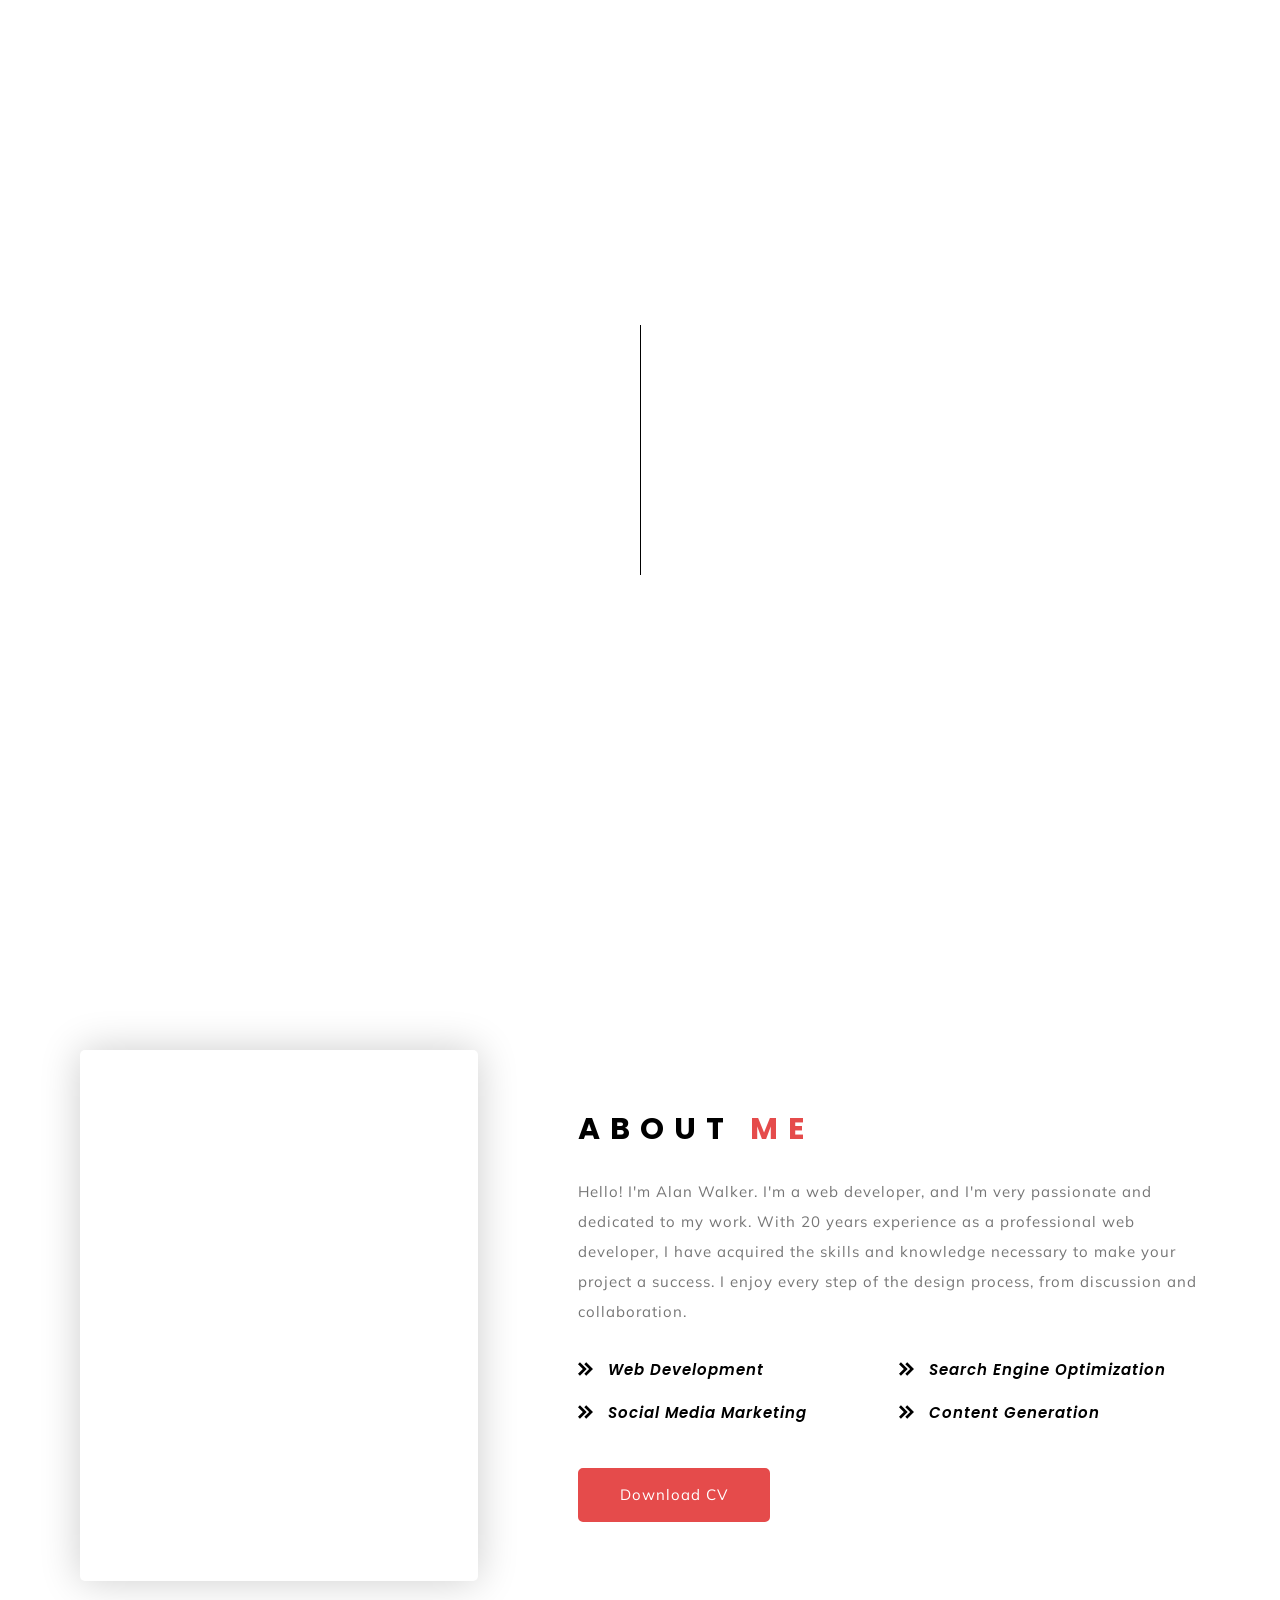
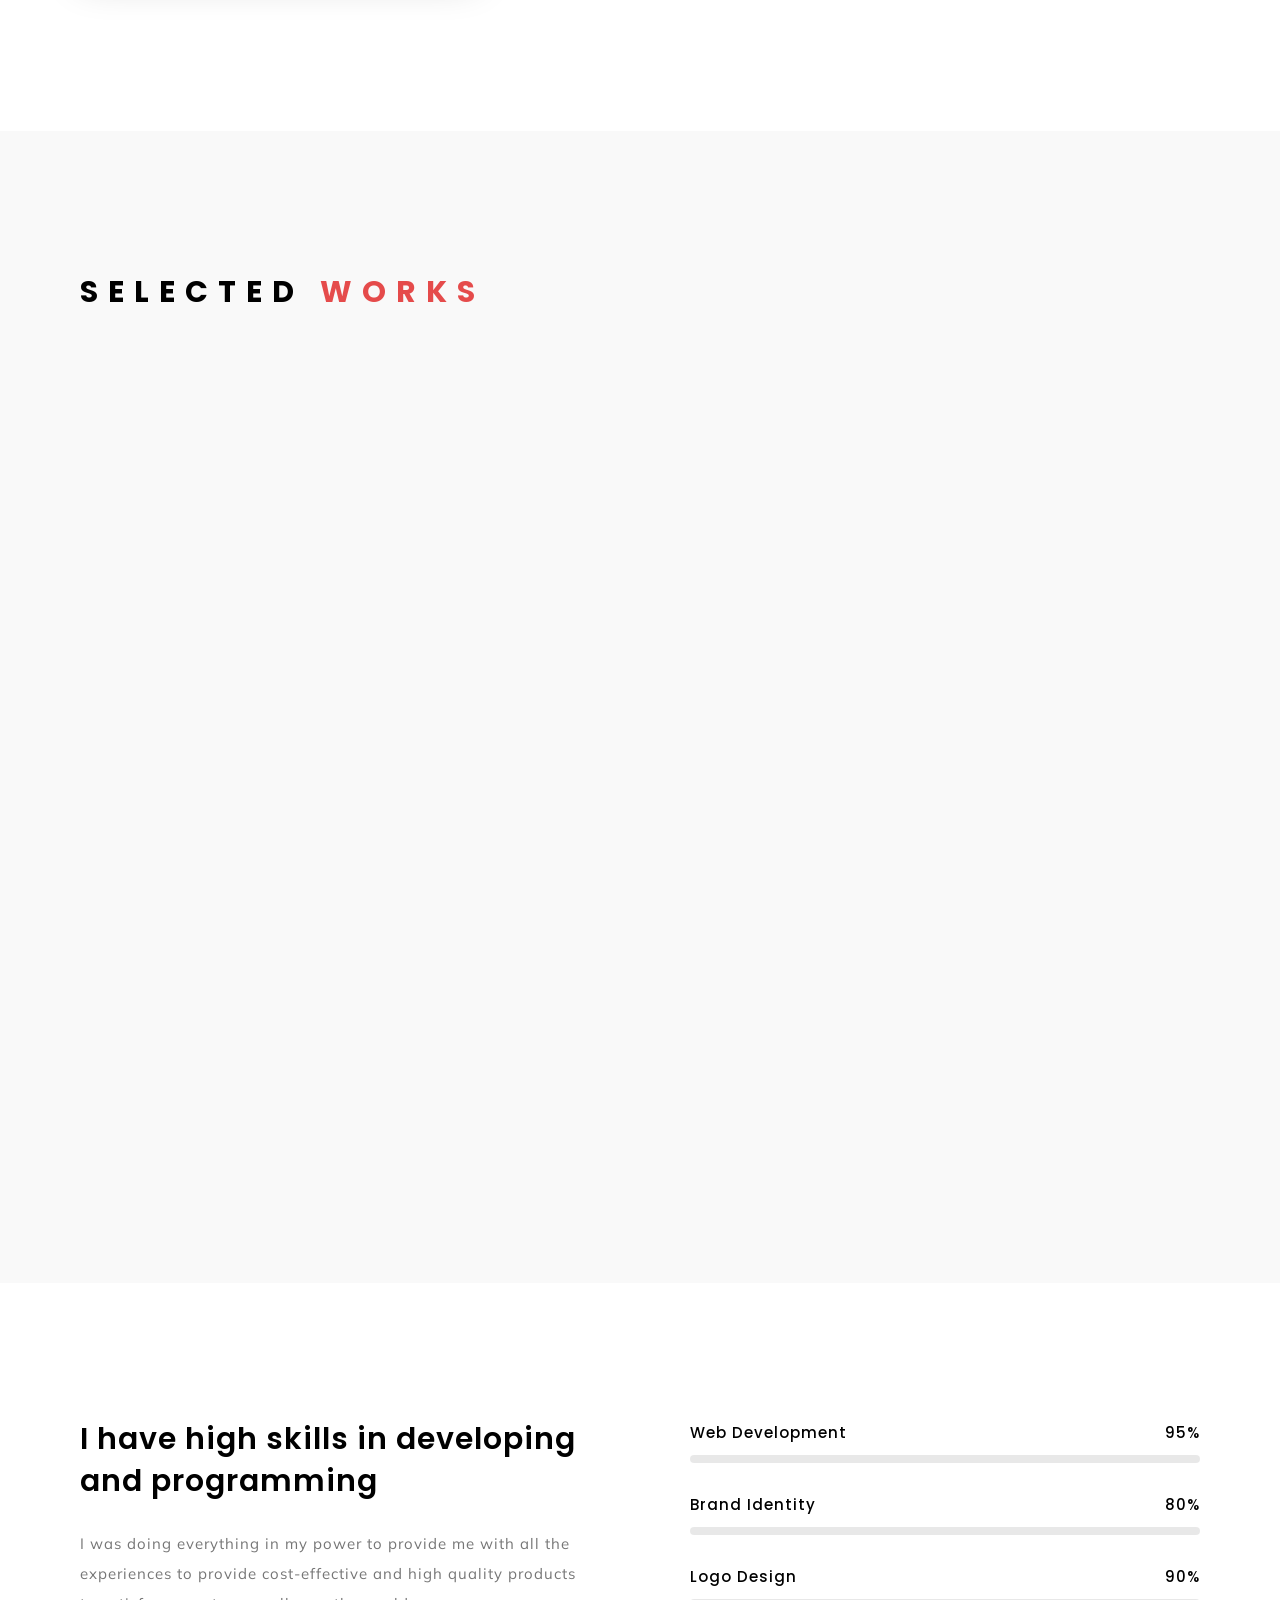
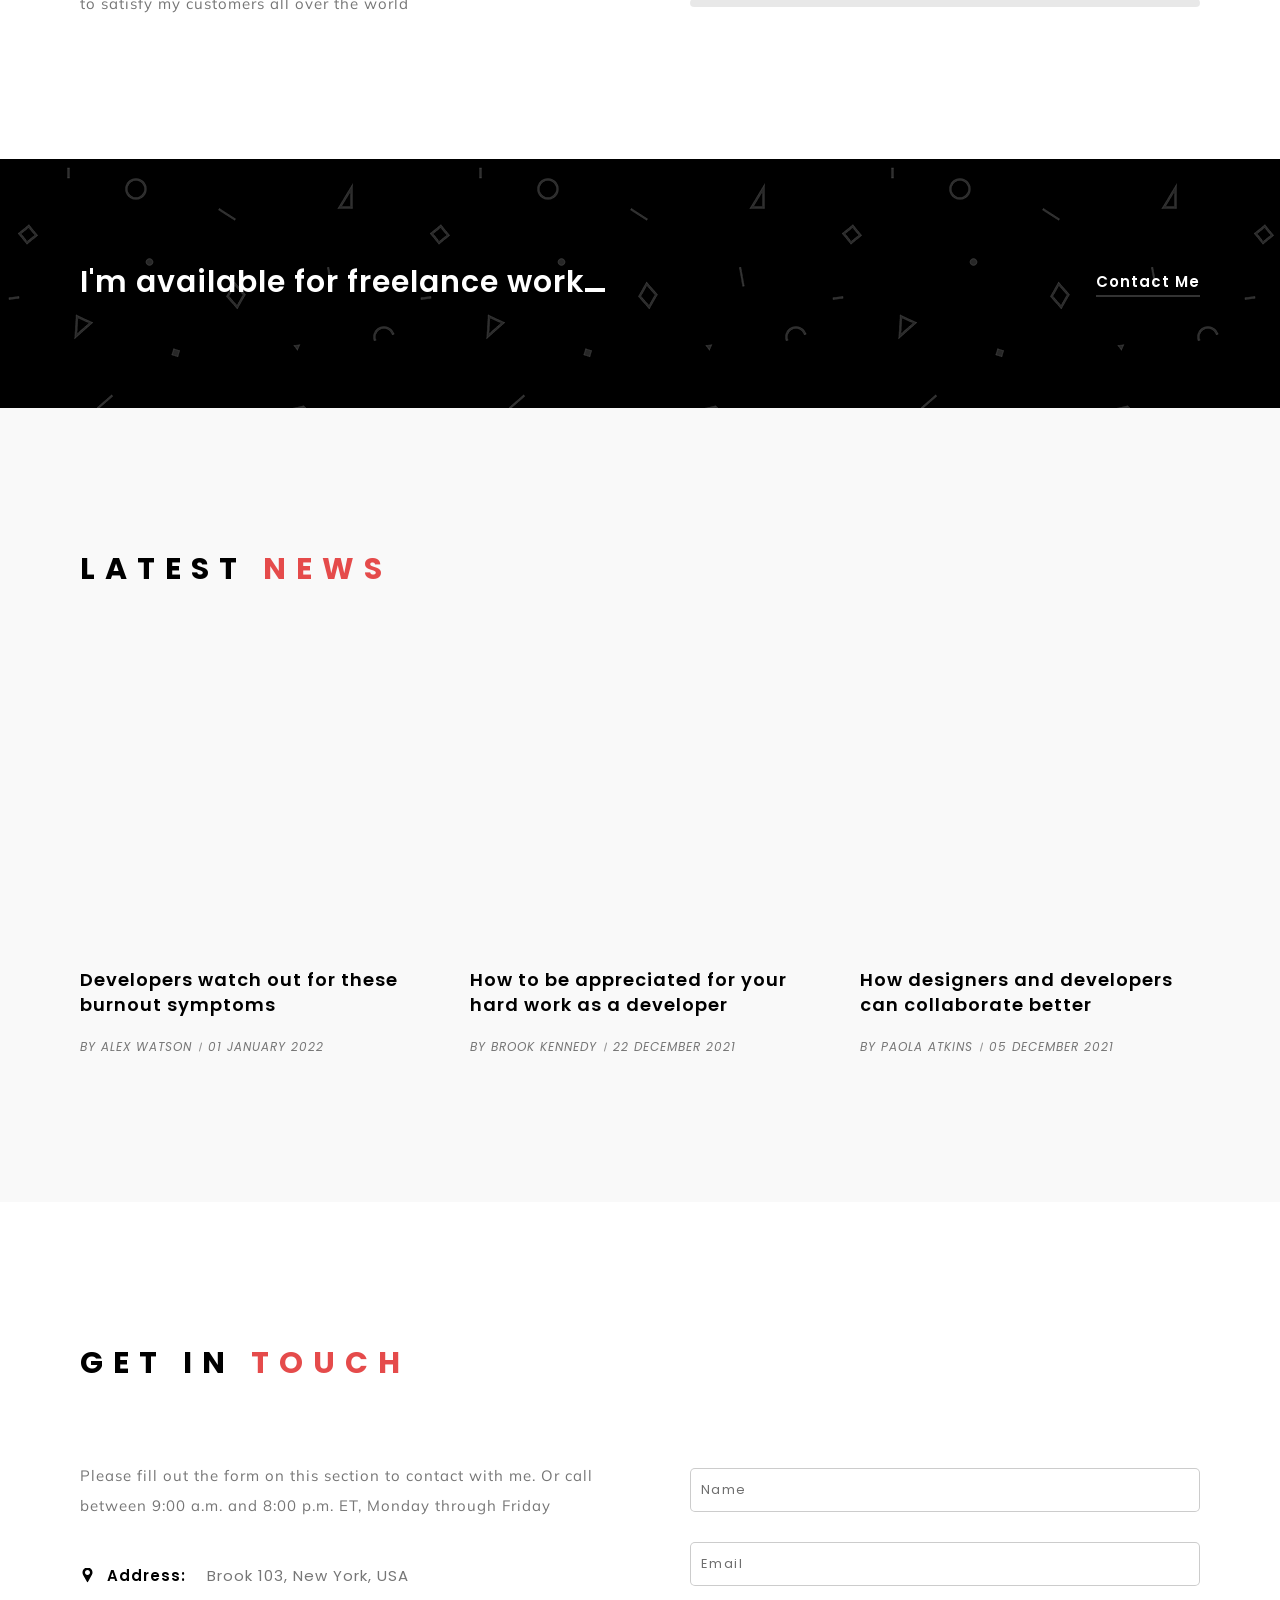
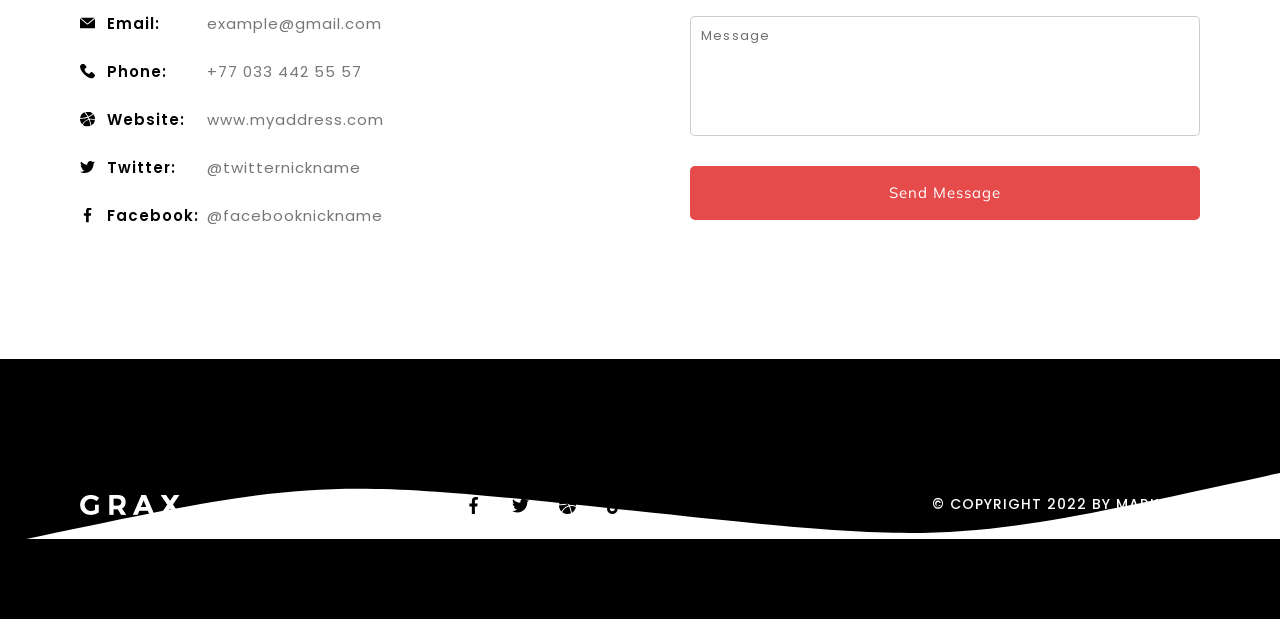
==== index.html @ 1240d679 "initial commit" ====
<!DOCTYPE html>
<!--[if lt IE 7 ]><html class="ie ie6" lang="en"> <![endif]-->
<!--[if IE 7 ]><html class="ie ie7" lang="en"> <![endif]-->
<!--[if IE 8 ]><html class="ie ie8" lang="en"> <![endif]-->
<!--[if (gte IE 9)|!(IE)]><!--><html lang="en"> <!--<![endif]-->

<head>

<meta http-equiv="Content-Type" content="text/html; charset=utf-8" />

<link rel="icon" type="image/png" href="img/favicon.png" />

<meta name="description" content="Name of your web site">
<meta name="author" content="Marketify">

<meta name="viewport" content="width=device-width, initial-scale=1, maximum-scale=1">

<title>Grax | Home</title>

<!-- STYLES -->
<link href="https://fonts.googleapis.com/css2?family=Mulish:ital,wght@0,200;0,300;0,400;0,500;0,600;0,700;0,800;0,900;1,200;1,300;1,400;1,500;1,600;1,700;1,800;1,900&family=Poppins:ital,wght@0,300;0,400;0,500;0,600;0,700;0,800;0,900;1,300;1,400;1,500;1,600;1,700;1,800;1,900&display=swap" rel="stylesheet">


<link rel="stylesheet" type="text/css" href="css/plugins.css" />
<link rel="stylesheet" type="text/css" href="css/colors.css" />
<link rel="stylesheet" type="text/css" href="css/darkMode.css" />
<link rel="stylesheet" type="text/css" href="css/style.css" />
<!--[if lt IE 9]> <script type="text/javascript" src="js/modernizr.custom.js"></script> <![endif]-->
<!-- /STYLES -->

</head>

<body> <!-- FOR DARK MODE: Add class "dark" Example: <body class="dark"> -->
	
	<!-- PRELOADER -->
	<div id="preloader">
		<div class="loader_line"></div>
	</div>
	<!-- /PRELOADER -->
	
<!-- WRAPPER ALL -->
<div class="grax_tm_all_wrap" data-magic-cursor="" data-color="crimson">

	<!-- MAGIC CURSOR VALUES: "", hide -->
	<!-- COLOR VALUES: blue, green, brown, pink, orange, black, white, purple, sky, cadetBlue, crimson, olive, red -->
	
	<!-- SETTINGS -->
	<div class="grax_tm_settings">
		<div class="icon">
			<img class="svg" src="img/svg/setting.svg" alt="" />
			<a class="link" href="#"></a>
		</div>
		<div class="wrapper">
			<ul class="direction">
				<li><a class="active light" href="#"><img class="svg" src="img/svg/weather.svg" alt=" /"></a></li>
				<li><a class="dark" href="#"><img class="svg" src="img/svg/islam.svg" alt=" /"></a></li>
			</ul>
			<span class="title">Unlimited Colors</span>
			<ul class="colors">
				<li><a class="blue" href="#"></a></li>
				<li><a class="green" href="#"></a></li>
				<li><a class="brown" href="#"></a></li>
				<li><a class="pink" href="#"></a></li>
				<li><a class="orange" href="#"></a></li>
				<li class="bl"><a class="black" href="#"></a></li>
				<li class="wh"><a class="white" href="#"></a></li>
				<li><a class="purple" href="#"></a></li>
				<li><a class="sky" href="#"></a></li>
				<li><a class="cadetBlue" href="#"></a></li>
				<li><a class="crimson" href="#"></a></li>
				<li><a class="olive" href="#"></a></li>
				<li><a class="red" href="#"></a></li>
			</ul>
			<span class="title">Magic Cursor</span>
			<ul class="cursor">
				<li><a class="showme show" href="#"></a></li>
				<li><a class="hide" href="#"><img class="svg" src="img/svg/arrow.svg" alt="" /></a></li>
			</ul>
		</div>
	</div>
	<!-- /SETTINGS -->
	
	<!-- MODALBOX NEWS -->
	<div class="grax_tm_modalbox_news">
		<div class="box_inner">
			<div class="close">
				<a href="#"><img class="svg" src="img/svg/cancel.svg" alt="" /></a>
			</div>
			<div class="description_wrap scrollable">
			</div>
		</div>
	</div>
	<!-- /MODALBOX NEWS -->
	
	<!-- TOPBAR -->
	<div class="grax_tm_topbar">
		<div class="container">
			<div class="topbar_inner">
				<div class="logo">
					<a class="dark" href="#"><img src="img/logo/dark.png" alt="" /></a> 
					<a class="light" href="#"><img src="img/logo/logo.png" alt="" /></a>  
				</div>
				<div class="menu">
					<ul class="anchor_nav">
						<li class="current"><a href="#home">Home</a></li>
						<li><a href="#about">About</a></li>
						<li><a href="#portfolio">Portfolio</a></li>
						<li><a href="#news">News</a></li>
						<li><a href="#contact">Contact</a></li>
					</ul>
				</div>
			</div>
		</div>
	</div>
	<!-- /TOPBAR -->
	
	<!-- MOBILE MENU -->
	<div class="grax_tm_mobile_menu">
		<div class="topbar_inner">
			<div class="container bigger">
				<div class="topbar_in">
					<div class="logo">
						<a href="#"><img src="img/logo/dark.png" alt="" /></a>
					</div>
					<div class="my_trigger">
						<div class="hamburger hamburger--collapse-r">
							<div class="hamburger-box">
								<div class="hamburger-inner"></div>
							</div>
						</div>
					</div>
				</div>
			</div>
		</div>
		<div class="dropdown">
			<div class="container">
				<div class="dropdown_inner">
					<ul class="anchor_nav">
						<li><a href="#home">Home</a></li>
						<li><a href="#about">About</a></li>
						<li><a href="#portfolio">Portfolio</a></li>
						<li><a href="#news">News</a></li>
						<li><a href="#contact">Contact</a></li>
					</ul>
				</div>
			</div>
		</div>
	</div>
	<!-- /MOBILE MENU -->
	
	<!-- HERO -->
	<div class="grax_tm_hero" id="home">
		<div class="bg">
			<div class="image" data-img-url="img/slider/2.jpg"></div>
			<div class="overlay"></div>
		</div>
		<div class="content">
			<div class="container">
				<div class="details" data-animation="toTop"> <!-- Animation Values: toTop, toRight, scale, rotate -->
					<h3 class="fn_animation name">Alan Walker</h3>
					<span class="fn_animation job">Web &amp; Mobile App Developer</span>
				</div>
				<div class="grax_tm_down" data-skin="light">
					<div class="line_wrapper">
						<div class="line"></div>
					</div>
				</div>
			</div>
		</div>
	</div>
	<!-- /HERO -->
	
	<!-- ABOUT -->
	<div class="grax_tm_section" id="about">
		<div class="grax_tm_about">
			<div class="container">
				<div class="about_inner">
					<div class="left wow fadeInLeft" data-wow-duration="1.5s">
						<div class="image parallax" data-relative-input="true">
							<img src="img/placeholders/3-4.jpg" alt="" />
							<div class="main layer" data-img-url="img/about/1.jpg" data-depth="0.04"></div>
						</div>
					</div>
					<div class="right wow fadeInLeft" data-wow-duration="1.5s" data-wow-delay=".2s">
						<div class="grax_tm_title_holder">
							<h3>About <span>Me</span></h3>
						</div>
						<div class="text">
							<p>Hello! I'm Alan Walker. I'm a web developer, and I'm very passionate and dedicated to my work. With 20 years experience as a professional web developer, I have acquired the skills and knowledge necessary to make your project a success. I enjoy every step of the design process, from discussion and collaboration.</p>
						</div>
						<div class="list">
							<ul>
								<li>
									<div class="list_inner">
										<img class="svg" src="img/svg/checked.svg" alt="" />
										<span>Web Development</span>
									</div>
								</li>
								<li>
									<div class="list_inner">
										<img class="svg" src="img/svg/checked.svg" alt="" />
										<span>Search Engine Optimization</span>
									</div>
								</li>
								<li>
									<div class="list_inner">
										<img class="svg" src="img/svg/checked.svg" alt="" />
										<span>Social Media Marketing</span>
									</div>
								</li>
								<li>
									<div class="list_inner">
										<img class="svg" src="img/svg/checked.svg" alt="" />
										<span>Content Generation</span>
									</div>
								</li>
							</ul>
						</div>
						<div class="grax_tm_button">
							<a href="img/resume/resume.jpg" download>Download CV</a>
						</div>
					</div>
				</div>
			</div>
		</div>
	</div>
	<!-- /ABOUT -->
	
	<!-- PORTFOLIO -->
	<div class="grax_tm_section" id="portfolio">
		<div class="grax_tm_portfolio">
			<div class="container">
				<div class="grax_tm_title_holder">
					<h3>Selected <span>Works</span></h3>
				</div>
				<div class="portfolio_list">
					<ul class="gallery_zoom my_waypoint">
						<li class="wow fadeInLeft" data-wow-duration="1.5s">
							<div class="list_inner">
								<div class="image">
									<img src="img/placeholders/1-1.jpg" alt="" />
									<div class="main" data-img-url="img/portfolio/1.jpg"></div>
								</div>
								<div class="overlay"></div>
								<div class="details">
									<span>Video</span>
									<h3>Sweet Fruit</h3>
								</div>
								<a class="grax_tm_full_link popup-youtube" href="https://www.youtube.com/watch?v=ICr_bOuM9Zo"></a>
							</div>
						</li>
						<li class="wow fadeInLeft" data-wow-duration="1.5s" data-wow-delay=".2s">
							<div class="list_inner">
								<div class="image">
									<img src="img/placeholders/1-1.jpg" alt="" />
									<div class="main" data-img-url="img/portfolio/2.jpg"></div>
								</div>
								<div class="overlay"></div>
								<div class="details">
									<span>Branding</span>
									<h3>Good Present</h3>
								</div>
								<a class="grax_tm_full_link zoom" href="img/portfolio/2.jpg"></a>
							</div>
						</li>
						<li class="wow fadeInLeft" data-wow-duration="1.5s" data-wow-delay=".4s">
							<div class="list_inner">
								<div class="image">
									<img src="img/placeholders/1-1.jpg" alt="" />
									<div class="main" data-img-url="img/portfolio/3.jpg"></div>
								</div>
								<div class="overlay"></div>
								<div class="details">
									<span>Design</span>
									<h3>Ice Cream</h3>
								</div>
								<a class="grax_tm_full_link zoom" href="img/portfolio/3.jpg"></a>
							</div>
						</li>
						<li class="wow fadeInLeft" data-wow-duration="1.5s">
							<div class="list_inner">
								<div class="image">
									<img src="img/placeholders/1-1.jpg" alt="" />
									<div class="main" data-img-url="img/portfolio/4.jpg"></div>
								</div>
								<div class="overlay"></div>
								<div class="details">
									<span>Video</span>
									<h3>Black Coffee</h3>
								</div>
								<a class="grax_tm_full_link popup-youtube" href="https://www.youtube.com/watch?v=ICr_bOuM9Zo"></a>
							</div>
						</li>
						<li class="wow fadeInLeft" data-wow-duration="1.5s" data-wow-delay=".2s">
							<div class="list_inner">
								<div class="image">
									<img src="img/placeholders/1-1.jpg" alt="" />
									<div class="main" data-img-url="img/portfolio/5.jpg"></div>
								</div>
								<div class="overlay"></div>
								<div class="details">
									<span>Branding</span>
									<h3>Blue Lemon</h3>
								</div>
								<a class="grax_tm_full_link zoom" href="img/portfolio/5.jpg"></a>
							</div>
						</li>
						<li class="wow fadeInLeft" data-wow-duration="1.5s" data-wow-delay=".4s">
							<div class="list_inner">
								<div class="image">
									<img src="img/placeholders/1-1.jpg" alt="" />
									<div class="main" data-img-url="img/portfolio/7.jpg"></div>
								</div>
								<div class="overlay"></div>
								<div class="details">
									<span>Design</span>
									<h3>Delicious Cherry</h3>
								</div>
								<a class="grax_tm_full_link zoom" href="img/portfolio/7.jpg"></a>
							</div>
						</li>
					</ul>
				</div>
			</div>
		</div>
	</div>
	<!-- /PORTFOLIO -->
	
	<!-- PROGRESS -->
	<div class="grax_tm_progress_part">
		<div class="container">
			<div class="part_inner">
				<div class="left wow fadeInLeft" data-wow-duration="1.5s">
					<h3>I have high skills in developing and programming</h3>
					<p>I was doing everything in my power to provide me with all the experiences to provide cost-effective and high quality products to satisfy my customers all over the world</p>
				</div>
				<div class="right wow fadeInLeft" data-wow-duration="1.5s" data-wow-delay=".2s">
					<div class="kioto_progress">
						<div class="progress_inner" data-value="95">
							<span><span class="label">Web Development</span><span class="number">95%</span></span>
							<div class="background"><div class="bar"><div class="bar_in"></div></div></div>
						</div>
						<div class="progress_inner" data-value="80" >
							<span><span class="label">Brand Identity</span><span class="number">80%</span></span>
							<div class="background"><div class="bar"><div class="bar_in"></div></div></div>
						</div>
						<div class="progress_inner" data-value="90">
							<span><span class="label">Logo Design</span><span class="number">90%</span></span>
							<div class="background"><div class="bar"><div class="bar_in"></div></div></div>
						</div>
					</div>
				</div>
			</div>
		</div>
	</div>
	<!-- /PROGRESS -->
	
	<!-- TALK -->
	<div class="grax_tm_section">
		<div class="grax_tm_talk">
			<div class="container">
				<div class="talk_inner">
					<div class="text wow fadeInLeft" data-wow-duration="1.5s">
						<h3><span>I'm available for freelance work</span></h3>
					</div>
					<div class="button wow fadeInLeft anchor" data-wow-duration="1.5s" data-wow-delay=".2s">
						<a href="#contact">Contact Me</a>
					</div>
				</div>
			</div>	
		</div>
	</div>
	<!-- /TALK -->
	
	<!-- NEWS -->
	<div class="grax_tm_section" id="news">
		<div class="grax_tm_news">
			<div class="container">
				<div class="grax_tm_title_holder">
					<h3>Latest <span>News</span></h3>
				</div>
				<div class="news_list">
					<ul>
						<li class="wow fadeInLeft" data-wow-duration="1.5s">
							<div class="list_inner">
								<div class="image">
									<img src="img/placeholders/4-3.jpg" alt="" />
									<div class="main" data-img-url="img/news/1.jpg"></div>
									<a class="grax_tm_full_link" href="#"></a>
								</div>
								<div class="details">
									<h3 class="title"><a href="#">Developers watch out for these burnout symptoms</a></h3>
									<p class="date">By <a href="#">Alex Watson</a> <span>01 January 2022</span></p>
								</div>
								<div class="description">
									<p>As Vintage decided to have a closer look into fast-paced New York web design realm in person, we get to acquaint with most diverse and exceptionally captivating personalities. As Vintage decided to have a closer look into fast-paced New York web design realm in person, we get to acquaint with most diverse and exceptionally captivating personalities. As Vintage decided to have a closer look into fast-paced New York web design realm in person, we get to acquaint with most diverse and exceptionally captivating personalities.</p>
									<blockquote>As Vintage decided to have a closer look into fast-paced New York web design realm in person. As Vintage decided to have a closer look into fast-paced New York web design realm in person, we get to acquaint with most diverse and exceptionally captivating personalities. As Vintage decided to have a closer look into fast-paced New York web design realm in person, we get to acquaint with most diverse and exceptionally captivating personalities.</blockquote>
									<p>As Vintage decided to have a closer look into fast-paced New York web design realm in person, we get to acquaint with most diverse and exceptionally captivating personalities. We encounter professionals with careers to covet and lives to write books about. As Vintage decided to have a closer look into fast-paced New York web design realm in person, we get to acquaint with most diverse and exceptionally captivating personalities. As Vintage decided to have a closer look into fast-paced New York web design realm in person, we get to acquaint with most diverse and exceptionally captivating personalities. As Vintage decided to have a closer look into fast-paced New York web design realm in person, we get to acquaint with most diverse and exceptionally captivating personalities.</p>
									<div class="share">
										<span>Share:</span>
										<ul class="social">
											<li><a href="#"><img class="svg" src="img/svg/social/facebook.svg" alt="" ></a></li>
											<li><a href="#"><img class="svg" src="img/svg/social/twitter.svg" alt="" ></a></li>
											<li><a href="#"><img class="svg" src="img/svg/social/behance.svg" alt="" ></a></li>
											<li><a href="#"><img class="svg" src="img/svg/social/dribbble.svg" alt="" ></a></li>
										</ul>
									</div>
								</div>
							</div>
						</li>
						<li class="wow fadeInLeft" data-wow-duration="1.5s" data-wow-delay=".2s">
							<div class="list_inner">
								<div class="image">
									<img src="img/placeholders/4-3.jpg" alt="" />
									<div class="main" data-img-url="img/news/2.jpg"></div>
									<a class="grax_tm_full_link" href="#"></a>
								</div>
								<div class="details">
									<h3 class="title"><a href="#">How to be appreciated for your hard work as a developer</a></h3>
									<p class="date">By <a href="#">Brook Kennedy</a> <span>22 December 2021</span></p>
								</div>
								<div class="description">
									<p>As Vintage decided to have a closer look into fast-paced New York web design realm in person, we get to acquaint with most diverse and exceptionally captivating personalities. As Vintage decided to have a closer look into fast-paced New York web design realm in person, we get to acquaint with most diverse and exceptionally captivating personalities. As Vintage decided to have a closer look into fast-paced New York web design realm in person, we get to acquaint with most diverse and exceptionally captivating personalities.</p>
									<blockquote>As Vintage decided to have a closer look into fast-paced New York web design realm in person. As Vintage decided to have a closer look into fast-paced New York web design realm in person, we get to acquaint with most diverse and exceptionally captivating personalities. As Vintage decided to have a closer look into fast-paced New York web design realm in person, we get to acquaint with most diverse and exceptionally captivating personalities.</blockquote>
									<p>As Vintage decided to have a closer look into fast-paced New York web design realm in person, we get to acquaint with most diverse and exceptionally captivating personalities. We encounter professionals with careers to covet and lives to write books about. As Vintage decided to have a closer look into fast-paced New York web design realm in person, we get to acquaint with most diverse and exceptionally captivating personalities. As Vintage decided to have a closer look into fast-paced New York web design realm in person, we get to acquaint with most diverse and exceptionally captivating personalities. As Vintage decided to have a closer look into fast-paced New York web design realm in person, we get to acquaint with most diverse and exceptionally captivating personalities.</p>
									<div class="share">
										<span>Share:</span>
										<ul class="social">
											<li><a href="#"><img class="svg" src="img/svg/social/facebook.svg" alt="" ></a></li>
											<li><a href="#"><img class="svg" src="img/svg/social/twitter.svg" alt="" ></a></li>
											<li><a href="#"><img class="svg" src="img/svg/social/behance.svg" alt="" ></a></li>
											<li><a href="#"><img class="svg" src="img/svg/social/dribbble.svg" alt="" ></a></li>
										</ul>
									</div>
								</div>
							</div>
						</li>
						<li class="wow fadeInLeft" data-wow-duration="1.5s" data-wow-delay=".4s">
							<div class="list_inner">
								<div class="image">
									<img src="img/placeholders/4-3.jpg" alt="" />
									<div class="main" data-img-url="img/news/3.jpg"></div>
									<a class="grax_tm_full_link" href="#"></a>
								</div>
								<div class="details">
									<h3 class="title"><a href="#">How designers and developers can collaborate better</a></h3>
									<p class="date">By <a href="#">Paola Atkins</a> <span>05 December 2021</span></p>
								</div>
								<div class="description">
									<p>As Vintage decided to have a closer look into fast-paced New York web design realm in person, we get to acquaint with most diverse and exceptionally captivating personalities. As Vintage decided to have a closer look into fast-paced New York web design realm in person, we get to acquaint with most diverse and exceptionally captivating personalities. As Vintage decided to have a closer look into fast-paced New York web design realm in person, we get to acquaint with most diverse and exceptionally captivating personalities.</p>
									<blockquote>As Vintage decided to have a closer look into fast-paced New York web design realm in person. As Vintage decided to have a closer look into fast-paced New York web design realm in person, we get to acquaint with most diverse and exceptionally captivating personalities. As Vintage decided to have a closer look into fast-paced New York web design realm in person, we get to acquaint with most diverse and exceptionally captivating personalities.</blockquote>
									<p>As Vintage decided to have a closer look into fast-paced New York web design realm in person, we get to acquaint with most diverse and exceptionally captivating personalities. We encounter professionals with careers to covet and lives to write books about. As Vintage decided to have a closer look into fast-paced New York web design realm in person, we get to acquaint with most diverse and exceptionally captivating personalities. As Vintage decided to have a closer look into fast-paced New York web design realm in person, we get to acquaint with most diverse and exceptionally captivating personalities. As Vintage decided to have a closer look into fast-paced New York web design realm in person, we get to acquaint with most diverse and exceptionally captivating personalities.</p>
									<div class="share">
										<span>Share:</span>
										<ul class="social">
											<li><a href="#"><img class="svg" src="img/svg/social/facebook.svg" alt="" ></a></li>
											<li><a href="#"><img class="svg" src="img/svg/social/twitter.svg" alt="" ></a></li>
											<li><a href="#"><img class="svg" src="img/svg/social/behance.svg" alt="" ></a></li>
											<li><a href="#"><img class="svg" src="img/svg/social/dribbble.svg" alt="" ></a></li>
										</ul>
									</div>
								</div>
							</div>
						</li>
					</ul>
				</div>
			</div>
		</div>
	</div>
	<!-- /NEWS -->
	
	<!-- CONTACT -->
	<div class="grax_tm_contact" id="contact">
		<div class="container">
			<div class="grax_tm_title_holder">
				<h3>Get in <span>Touch</span></h3>
			</div>
			<div class="contact_inner">
				<div class="left wow fadeInLeft" data-wow-duration="1s">
					<div class="text">
						<p>Please fill out the form on this section to contact with me. Or call between 9:00 a.m. and 8:00 p.m. ET, Monday through Friday</p>
					</div>
					<div class="info_list">
						<ul>
							<li>
								<div class="list_inner">
									<img class="svg" src="img/svg/location.svg" alt="" />
									<p><span class="first">Address:</span><span class="second">Brook 103, New York, USA</span></p>
								</div>
							</li>
							<li>
								<div class="list_inner">
									<img class="svg" src="img/svg/email.svg" alt="" />
									<p><span class="first">Email:</span><span class="second"><a href="#">example@gmail.com</a></span></p>
								</div>
							</li>
							<li>
								<div class="list_inner">
									<img class="svg" src="img/svg/phone.svg" alt="" />
									<p><span class="first">Phone:</span><span class="second"><a href="#">+77 033 442 55 57</a></span></p>
								</div>
							</li>
							<li>
								<div class="list_inner">
									<img class="svg" src="img/svg/social/dribbble.svg" alt="" />
									<p><span class="first">Website:</span><span class="second"><a href="#">www.myaddress.com</a></span></p>
								</div>
							</li>
							<li>
								<div class="list_inner">
									<img class="svg" src="img/svg/social/twitter.svg" alt="" />
									<p><span class="first">Twitter:</span><span class="second"><a href="#">@twitternickname</a></span></p>
								</div>
							</li>
							<li>
								<div class="list_inner">
									<img class="svg" src="img/svg/social/facebook.svg" alt="" />
									<p><span class="first">Facebook:</span><span class="second"><a href="#">@facebooknickname</a></span></p>
								</div>
							</li>
						</ul>
					</div>
				</div>
				<div class="right wow fadeInLeft" data-wow-duration="1s" data-wow-delay=".2s">
					<div class="fields">
						<form action="/" method="post" class="contact_form" id="contact_form">
							<div class="returnmessage" data-success="Your message has been received, We will contact you soon."></div>
							<div class="empty_notice"><span>Please Fill Required Fields</span></div>
							<div class="first">
								<ul>
									<li>
										<input id="name" type="text" placeholder="Name">
									</li>
									<li>
										<input id="email" type="text" placeholder="Email">
									</li>
								</ul>
							</div>
							<div class="last">
								<textarea id="message" placeholder="Message"></textarea>
							</div>
							<div class="grax_tm_button">
								<a id="send_message" href="#">Send Message</a>
							</div>

							<!-- If you want to change mail address to yours, please open modal.php and go to line 4 -->

						</form>
					</div>
				</div>
			</div>
		</div>
	</div>
	<!-- /CONTACT -->
	
	<!-- COPYRIGHT -->
	<div class="grax_tm_section">
		<div class="grax_tm_copyright">
			<div class="my_wave">
                <svg width="100%" height="100%" version="1.1" xmlns="http://www.w3.org/2000/svg">
                    <defs></defs>
                    <path id="wave_img" data-color="#fff" d="M 0 185.609 C 317.16666666666663 118.136 317.16666666666663 118.136 634.3333333333333 151.87 C 951.4999999999999 185.609 951.4999999999999 185.609 1268.6666666666665 116.402 C 1585.833333333333 47.195 1585.833333333333 47.195 1903 131.925 L 1903 507 L 0 507 Z" fill="#fff"></path>
                </svg>
            </div>
			<div class="container">
				<div class="copyright_inner">
					<div class="logo wow fadeInLeft" data-wow-duration="1s">
						<img src="img/logo/logo.png" alt="" />
					</div>
					<div class="social wow fadeInLeft" data-wow-duration="1s" data-wow-delay=".2s">
						<ul>
							<li><a href="#"><img class="svg" src="img/svg/social/facebook.svg" alt="" /></a></li>
							<li><a href="#"><img class="svg" src="img/svg/social/twitter.svg" alt="" /></a></li>
							<li><a href="#"><img class="svg" src="img/svg/social/dribbble.svg" alt="" /></a></li>
							<li><a href="#"><img class="svg" src="img/svg/social/tik-tok.svg" alt="" /></a></li>
							<!-- You can download another svg icons from here for free https://www.flaticon.com -->
						</ul>
					</div>
					<div class="copy wow fadeInLeft" data-wow-duration="1s" data-wow-delay=".4s">
						<p>&copy; Copyright 2022 by Marketify</p>
					</div>
				</div>
			</div>
		</div>
	</div>
	<!-- /COPYRIGHT -->
	
	<!-- CURSOR -->
	<div class="mouse-cursor cursor-outer"></div>
    <div class="mouse-cursor cursor-inner"></div>
	<!-- /CURSOR -->
	
	<!-- START: Page Progress -->
	<div class="progressbar">
		<a href="#"><span class="text">To Top</span></a>
		<span class="line"></span>
	</div>
	<!-- END: Page Progress -->
		
</div>
<!-- / WRAPPER ALL -->
	
<!-- SCRIPTS -->
<script src="js/jquery.js"></script>
<!--[if lt IE 10]> <script type="text/javascript" src="js/ie8.js"></script> <![endif]-->	
<script src="js/plugins.js"></script>
<script src="js/init.js"></script>
<!-- /SCRIPTS -->

</body>
</html>
---- css/plugins.css ----
/*
This file is made by Marketify (2022)

01) BASE
02) FORM ELEMENTS
03) FONTELLO
04) SKELETON OR GRID
05) ANIMATION


*/

/*------------------------------------------------------------------*/ 
/*	BASE
/*------------------------------------------------------------------*/

html,body,div,span,applet,object,iframe,h1,h2,h3,h4,h5,h6,p,blockquote,pre,a,abbr,acronym,address,big,cite,code,del,dfn,em,font,ins,kbd,q,s,samp,small,strike,strong,sub,sup,tt,var,b,u,i,center,dl,dt,dd,ol,ul,li,fieldset,form,label,legend,table,caption,tbody,tfoot,thead,tr,th,td
	{
	background: transparent;
	border: 0;
	margin: 0;
	padding: 0;
	vertical-align: baseline;
	outline: none;
}

article, aside, details, figcaption, figure, footer, header, hgroup, nav, section {
    display: block;
}

blockquote {
	quotes: none;
}

blockquote:before,blockquote:after {
	content: '';
	content: none;
}
ul, ol{
	margin:0px;	
}
ul li, ol li{
	margin:0px;
}
img{
	vertical-align:middle;
	max-width:100%;
}
iframe{
	max-width:100%;
}
del {
	text-decoration: line-through;
}
a, i{
	border:none;
}
a:hover{text-decoration:none;}

table{
	width:100%;
	max-width:100%;
	text-align:left;
	border-collapse: collapse;
	border-spacing: 0px;
	margin-bottom:15px;
	color:#999;
	border:1px solid #eee;
}
table tr{
	border:1px solid #eee;
}
table th{
	vertical-align:top;
	color:#333;
	background:none;
	font-size:16px;
	font-weight:normal;
	padding:15px 10px;
	border:1px solid #eee;
}
table td{
	vertical-align:top;
	padding:10px;
	border:1px solid #eee;
}

code, pre {
	padding: 10px;
	padding-bottom: 0;
	border-left: 3px solid #6FBF71;
	border-bottom: 1px solid transparent;
	background: #f7f7f7;
	overflow-x:scroll;
}

pre{
	display: block;	
	word-break: break-all;
	word-wrap: break-word;
}
pre code { white-space: pre-wrap; }

.space10{width:100%; float:left; clear:both; margin-bottom:10px;}
.space20{width:100%; float:left; clear:both; margin-bottom:20px;}
.space30{width:100%; float:left; clear:both; margin-bottom:30px;}
.space40{width:100%; float:left; clear:both; margin-bottom:40px;}
.space50{width:100%; float:left; clear:both; margin-bottom:50px;}
.space60{width:100%; float:left; clear:both; margin-bottom:60px;}
.space70{width:100%; float:left; clear:both; margin-bottom:70px;}
.space80{width:100%; float:left; clear:both; margin-bottom:80px;}
.space90{width:100%; float:left; clear:both; margin-bottom:90px;}
.space100{width:100%; float:left; clear:both; margin-bottom:100px;}
.space200{width:100%; float:left; clear:both; margin-bottom:200px;}
.space300{width:100%; float:left; clear:both; margin-bottom:300px;}
.space400{width:100%; float:left; clear:both; margin-bottom:400px;}
.space500{width:100%; float:left; clear:both; margin-bottom:500px;}
.space1000{width:100%; float:left; clear:both; margin-bottom:1000px;}

/*------------------------------------------------------------------*/ 
/*	FORM ELEMENTS
/*------------------------------------------------------------------*/

textarea{
	border-radius:0;
	font-size:13px;
	resize:vertical;
	font-family:"Poppins";
	letter-spacing: 1.2px !important;
	
	-webkit-box-sizing: border-box; /* Safari/Chrome, other WebKit */
	-moz-box-sizing: border-box;    /* Firefox, other Gecko */
	-ms-box-sizing: border-box;     /* IE 10 + */
	box-sizing: border-box;         /* Opera/IE 8+ */
	
	line-height:1.4;
	padding:10px!important;
	width:100%;
	border:1px solid #eee;
	
	-webkit-transition: all .3s ease;
	   -moz-transition: all .3s ease;
	    -ms-transition: all .3s ease;
	     -o-transition: all .3s ease;
	        transition: all .3s ease;
}
input[type="text"],
input[type="password"],
input[type="datetime"],
input[type="datetime-local"],
input[type="date"],
input[type="month"],
input[type="time"],
input[type="week"],
input[type="number"],
input[type="email"],
input[type="url"],
input[type="search"],
input[type="tel"],
input[type="color"],
.uneditable-input {
	border-radius:0;
	font-size:13px;
	min-width:auto;
	letter-spacing:1.4px;
	
	-webkit-box-sizing: border-box; /* Safari/Chrome, other WebKit */
	-moz-box-sizing: border-box;    /* Firefox, other Gecko */
	-ms-box-sizing: border-box;     /* IE 10 + */
	box-sizing: border-box;         /* Opera/IE 8+ */
	
	font-family:"Poppins";
	
	line-height:1.6;
	padding:10px!important;
	height:44px;
	vertical-align:middle;
	border:1px solid #eee;
	
	-webkit-transition: all .3s ease;
	   -moz-transition: all .3s ease;
	    -ms-transition: all .3s ease;
	     -o-transition: all .3s ease;
	        transition: all .3s ease;
}

textarea:focus,
input[type="text"]:focus,
input[type="password"]:focus,
input[type="datetime"]:focus,
input[type="datetime-local"]:focus,
input[type="date"]:focus,
input[type="month"]:focus,
input[type="time"]:focus,
input[type="week"]:focus,
input[type="number"]:focus,
input[type="email"]:focus,
input[type="url"]:focus,
input[type="search"]:focus,
input[type="tel"]:focus,
input[type="color"]:focus,
.uneditable-input:focus {
	border-color:#ccc;
	background:#eee;
}

input[type="submit"]{
	padding: 13px 15px;
	height: 40px;
	line-height: 1;
	text-transform: uppercase;
	font-size: 13px;
	font-weight: 600;
	text-decoration: none;
	letter-spacing: 0.5px;
	border:none;
	cursor:pointer;
	color: #FFF;
	background:#777;
	
	-webkit-transition: all .3s ease;
	   -moz-transition: all .3s ease;
	    -ms-transition: all .3s ease;
	     -o-transition: all .3s ease;
	        transition: all .3s ease;
}
input[type="submit"]:hover{
	background:#444;
}
select{
	padding:8px;
	border:2px solid #eee;
}
input[type="button"]{
	cursor:pointer;
	-webkit-transition: all .3s ease;
	   -moz-transition: all .3s ease;
	    -ms-transition: all .3s ease;
	     -o-transition: all .3s ease;
	        transition: all .3s ease;
}


/*------------------------------------------------------------------*/ 
/*	MAGNIFIC POPUP
/*------------------------------------------------------------------*/

.mfp-bg,.mfp-wrap{position:fixed;left:0;top:0}.mfp-bg,.mfp-container,.mfp-wrap{height:100%;width:100%}.mfp-arrow:after,.mfp-arrow:before,.mfp-container:before,.mfp-figure:after{content:''}.mfp-bg{z-index:1042;overflow:hidden;background:#0b0b0b;opacity:.8}.mfp-wrap{z-index:1043;outline:0!important;-webkit-backface-visibility:hidden}.mfp-container{text-align:center;position:absolute;left:0;top:0;padding:0 8px;box-sizing:border-box}.mfp-container:before{display:inline-block;height:100%;vertical-align:middle}.mfp-align-top .mfp-container:before{display:none}.mfp-content{position:relative;display:inline-block;vertical-align:middle;margin:0 auto;text-align:left;z-index:1045}.mfp-ajax-holder .mfp-content,.mfp-inline-holder .mfp-content{width:100%;cursor:auto}.mfp-ajax-cur{cursor:progress}.mfp-zoom-out-cur,.mfp-zoom-out-cur .mfp-image-holder .mfp-close{cursor:-moz-zoom-out;cursor:-webkit-zoom-out;cursor:zoom-out}.mfp-zoom{cursor:pointer;cursor:-webkit-zoom-in;cursor:-moz-zoom-in;cursor:zoom-in}.mfp-auto-cursor .mfp-content{cursor:auto}.mfp-arrow,.mfp-close,.mfp-counter,.mfp-preloader{-webkit-user-select:none;-moz-user-select:none;user-select:none}.mfp-loading.mfp-figure{display:none}.mfp-hide{display:none!important}.mfp-preloader{color:#CCC;position:absolute;top:50%;width:auto;text-align:center;margin-top:-.8em;left:8px;right:8px;z-index:1044}.mfp-preloader a{color:#CCC}.mfp-close,.mfp-preloader a:hover{color:#FFF}.mfp-s-error .mfp-content,.mfp-s-ready .mfp-preloader{display:none}button.mfp-arrow,button.mfp-close{overflow:visible;cursor:pointer;background:0 0;border:0;-webkit-appearance:none;display:block;outline:0;padding:0;z-index:1046;box-shadow:none;touch-action:manipulation}.mfp-figure:after,.mfp-iframe-scaler iframe{box-shadow:0 0 8px rgba(0,0,0,.6);position:absolute;left:0}button::-moz-focus-inner{padding:0;border:0}.mfp-close{width:44px;height:44px;line-height:44px;position:absolute;right:0;top:0;text-decoration:none;text-align:center;opacity:.65;padding:0 0 18px 10px;font-style:normal;font-size:28px;font-family:Arial,Baskerville,monospace}.mfp-close:focus,.mfp-close:hover{opacity:1}.mfp-close:active{top:1px}.mfp-close-btn-in .mfp-close{color:#333}.mfp-iframe-holder .mfp-close,.mfp-image-holder .mfp-close{color:#FFF;right:-6px;text-align:right;padding-right:6px;width:100%}.mfp-counter{position:absolute;top:0;right:0;color:#CCC;font-size:12px;line-height:18px;white-space:nowrap}.mfp-figure,img.mfp-img{line-height:0}.mfp-arrow{position:absolute;opacity:.65;margin:-55px 0 0;top:50%;padding:0;width:90px;height:110px;-webkit-tap-highlight-color:transparent}.mfp-arrow:active{margin-top:-54px}.mfp-arrow:focus,.mfp-arrow:hover{opacity:1}.mfp-arrow:after,.mfp-arrow:before{display:block;width:0;height:0;position:absolute;left:0;top:0;margin-top:35px;margin-left:35px;border:inset transparent}.mfp-arrow:after{border-top-width:13px;border-bottom-width:13px;top:8px}.mfp-arrow:before{border-top-width:21px;border-bottom-width:21px;opacity:.7}.mfp-arrow-left{left:0}.mfp-arrow-left:after{border-right:17px solid #FFF;margin-left:31px}.mfp-arrow-left:before{margin-left:25px;border-right:27px solid #3F3F3F}.mfp-arrow-right{right:0}.mfp-arrow-right:after{border-left:17px solid #FFF;margin-left:39px}.mfp-arrow-right:before{border-left:27px solid #3F3F3F}.mfp-iframe-holder{padding-top:40px;padding-bottom:40px}.mfp-iframe-holder .mfp-content{line-height:0;width:100%;max-width:900px}.mfp-image-holder .mfp-content,img.mfp-img{max-width:100%}.mfp-iframe-holder .mfp-close{top:-40px}.mfp-iframe-scaler{width:100%;height:0;overflow:hidden;padding-top:56.25%}.mfp-iframe-scaler iframe{display:block;top:0;width:100%;height:100%;background:#000}.mfp-figure:after,img.mfp-img{width:auto;height:auto;display:block}img.mfp-img{box-sizing:border-box;padding:40px 0;margin:0 auto}.mfp-figure:after{top:40px;bottom:40px;right:0;z-index:-1;background:#444}.mfp-figure small{color:#BDBDBD;display:block;font-size:12px;line-height:14px}.mfp-figure figure{margin:0}.mfp-bottom-bar{margin-top:-36px;position:absolute;top:100%;left:0;width:100%;cursor:auto}.mfp-title{text-align:left;line-height:18px;color:#F3F3F3;word-wrap:break-word;padding-right:36px}.mfp-gallery .mfp-image-holder .mfp-figure{cursor:pointer}@media screen and (max-width:800px) and (orientation:landscape),screen and (max-height:300px){.mfp-img-mobile .mfp-image-holder{padding-left:0;padding-right:0}.mfp-img-mobile img.mfp-img{padding:0}.mfp-img-mobile .mfp-figure:after{top:0;bottom:0}.mfp-img-mobile .mfp-figure small{display:inline;margin-left:5px}.mfp-img-mobile .mfp-bottom-bar{background:rgba(0,0,0,.6);bottom:0;margin:0;top:auto;padding:3px 5px;position:fixed;box-sizing:border-box}.mfp-img-mobile .mfp-bottom-bar:empty{padding:0}.mfp-img-mobile .mfp-counter{right:5px;top:3px}.mfp-img-mobile .mfp-close{top:0;right:0;width:35px;height:35px;line-height:35px;background:rgba(0,0,0,.6);position:fixed;text-align:center;padding:0}}@media all and (max-width:900px){.mfp-arrow{-webkit-transform:scale(.75);transform:scale(.75)}.mfp-arrow-left{-webkit-transform-origin:0;transform-origin:0}.mfp-arrow-right{-webkit-transform-origin:100%;transform-origin:100%}.mfp-container{padding-left:6px;padding-right:6px}}



/*------------------------------------------------------------------*/ 
/*	ANIMATION
/*------------------------------------------------------------------*/

/*!
 * animate.css -http://daneden.me/animate
 * Version - 3.5.2
 * Licensed under the MIT license - http://opensource.org/licenses/MIT
 *
 * Copyright (c) 2017 Daniel Eden
 */

.animated {
  animation-duration: 1s;
  animation-fill-mode: both;
}

.animated.infinite {
  animation-iteration-count: infinite;
}

.animated.hinge {
  animation-duration: 2s;
}

.animated.flipOutX,
.animated.flipOutY,
.animated.bounceIn,
.animated.bounceOut {
  animation-duration: .75s;
}

@keyframes bounce {
  from, 20%, 53%, 80%, to {
    animation-timing-function: cubic-bezier(0.215, 0.610, 0.355, 1.000);
    transform: translate3d(0,0,0);
  }

  40%, 43% {
    animation-timing-function: cubic-bezier(0.755, 0.050, 0.855, 0.060);
    transform: translate3d(0, -30px, 0);
  }

  70% {
    animation-timing-function: cubic-bezier(0.755, 0.050, 0.855, 0.060);
    transform: translate3d(0, -15px, 0);
  }

  90% {
    transform: translate3d(0,-4px,0);
  }
}

.bounce {
  animation-name: bounce;
  transform-origin: center bottom;
}

@keyframes flash {
  from, 50%, to {
    opacity: 1;
  }

  25%, 75% {
    opacity: 0;
  }
}

.flash {
  animation-name: flash;
}

/* originally authored by Nick Pettit - https://github.com/nickpettit/glide */

@keyframes pulse {
  from {
    transform: scale3d(1, 1, 1);
  }

  50% {
    transform: scale3d(1.05, 1.05, 1.05);
  }

  to {
    transform: scale3d(1, 1, 1);
  }
}

.pulse {
  animation-name: pulse;
}

@keyframes rubberBand {
  from {
    transform: scale3d(1, 1, 1);
  }

  30% {
    transform: scale3d(1.25, 0.75, 1);
  }

  40% {
    transform: scale3d(0.75, 1.25, 1);
  }

  50% {
    transform: scale3d(1.15, 0.85, 1);
  }

  65% {
    transform: scale3d(.95, 1.05, 1);
  }

  75% {
    transform: scale3d(1.05, .95, 1);
  }

  to {
    transform: scale3d(1, 1, 1);
  }
}

.rubberBand {
  animation-name: rubberBand;
}

@keyframes shake {
  from, to {
    transform: translate3d(0, 0, 0);
  }

  10%, 30%, 50%, 70%, 90% {
    transform: translate3d(-10px, 0, 0);
  }

  20%, 40%, 60%, 80% {
    transform: translate3d(10px, 0, 0);
  }
}

.shake {
  animation-name: shake;
}

@keyframes headShake {
  0% {
    transform: translateX(0);
  }

  6.5% {
    transform: translateX(-6px) rotateY(-9deg);
  }

  18.5% {
    transform: translateX(5px) rotateY(7deg);
  }

  31.5% {
    transform: translateX(-3px) rotateY(-5deg);
  }

  43.5% {
    transform: translateX(2px) rotateY(3deg);
  }

  50% {
    transform: translateX(0);
  }
}

.headShake {
  animation-timing-function: ease-in-out;
  animation-name: headShake;
}

@keyframes swing {
  20% {
    transform: rotate3d(0, 0, 1, 15deg);
  }

  40% {
    transform: rotate3d(0, 0, 1, -10deg);
  }

  60% {
    transform: rotate3d(0, 0, 1, 5deg);
  }

  80% {
    transform: rotate3d(0, 0, 1, -5deg);
  }

  to {
    transform: rotate3d(0, 0, 1, 0deg);
  }
}

.swing {
  transform-origin: top center;
  animation-name: swing;
}

@keyframes tada {
  from {
    transform: scale3d(1, 1, 1);
  }

  10%, 20% {
    transform: scale3d(.9, .9, .9) rotate3d(0, 0, 1, -3deg);
  }

  30%, 50%, 70%, 90% {
    transform: scale3d(1.1, 1.1, 1.1) rotate3d(0, 0, 1, 3deg);
  }

  40%, 60%, 80% {
    transform: scale3d(1.1, 1.1, 1.1) rotate3d(0, 0, 1, -3deg);
  }

  to {
    transform: scale3d(1, 1, 1);
  }
}

.tada {
  animation-name: tada;
}

/* originally authored by Nick Pettit - https://github.com/nickpettit/glide */

@keyframes wobble {
  from {
    transform: none;
  }

  15% {
    transform: translate3d(-25%, 0, 0) rotate3d(0, 0, 1, -5deg);
  }

  30% {
    transform: translate3d(20%, 0, 0) rotate3d(0, 0, 1, 3deg);
  }

  45% {
    transform: translate3d(-15%, 0, 0) rotate3d(0, 0, 1, -3deg);
  }

  60% {
    transform: translate3d(10%, 0, 0) rotate3d(0, 0, 1, 2deg);
  }

  75% {
    transform: translate3d(-5%, 0, 0) rotate3d(0, 0, 1, -1deg);
  }

  to {

    transform: none;
  }
}

.wobble {
  animation-name: wobble;
}

@keyframes jello {
  from, 11.1%, to {
    transform: none;
  }

  22.2% {
    transform: skewX(-12.5deg) skewY(-12.5deg);
  }

  33.3% {
    transform: skewX(6.25deg) skewY(6.25deg);
  }

  44.4% {
    transform: skewX(-3.125deg) skewY(-3.125deg);
  }

  55.5% {
    transform: skewX(1.5625deg) skewY(1.5625deg);
  }

  66.6% {
    transform: skewX(-0.78125deg) skewY(-0.78125deg);
  }

  77.7% {
    transform: skewX(0.390625deg) skewY(0.390625deg);
  }

  88.8% {
    transform: skewX(-0.1953125deg) skewY(-0.1953125deg);
  }
}

.jello {
  animation-name: jello;
  transform-origin: center;
}

@keyframes bounceIn {
  from, 20%, 40%, 60%, 80%, to {
    animation-timing-function: cubic-bezier(0.215, 0.610, 0.355, 1.000);
  }

  0% {
    opacity: 0;
    transform: scale3d(.3, .3, .3);
  }

  20% {
    transform: scale3d(1.1, 1.1, 1.1);
  }

  40% {
    transform: scale3d(.9, .9, .9);
  }

  60% {
    opacity: 1;
    transform: scale3d(1.03, 1.03, 1.03);
  }

  80% {
    transform: scale3d(.97, .97, .97);
  }

  to {
    opacity: 1;
    transform: scale3d(1, 1, 1);
  }
}

.bounceIn {
  animation-name: bounceIn;
}

@keyframes bounceInDown {
  from, 60%, 75%, 90%, to {
    animation-timing-function: cubic-bezier(0.215, 0.610, 0.355, 1.000);
  }

  0% {
    opacity: 0;
    transform: translate3d(0, -3000px, 0);
  }

  60% {
    opacity: 1;
    transform: translate3d(0, 25px, 0);
  }

  75% {
    transform: translate3d(0, -10px, 0);
  }

  90% {
    transform: translate3d(0, 5px, 0);
  }

  to {
    transform: none;
  }
}

.bounceInDown {
  animation-name: bounceInDown;
}

@keyframes bounceInLeft {
  from, 60%, 75%, 90%, to {
    animation-timing-function: cubic-bezier(0.215, 0.610, 0.355, 1.000);
  }

  0% {
    opacity: 0;
    transform: translate3d(-3000px, 0, 0);
  }

  60% {
    opacity: 1;
    transform: translate3d(25px, 0, 0);
  }

  75% {
    transform: translate3d(-10px, 0, 0);
  }

  90% {
    transform: translate3d(5px, 0, 0);
  }

  to {
    transform: none;
  }
}

.bounceInLeft {
  animation-name: bounceInLeft;
}

@keyframes bounceInRight {
  from, 60%, 75%, 90%, to {
    animation-timing-function: cubic-bezier(0.215, 0.610, 0.355, 1.000);
  }

  from {
    opacity: 0;
    transform: translate3d(3000px, 0, 0);
  }

  60% {
    opacity: 1;
    transform: translate3d(-25px, 0, 0);
  }

  75% {
    transform: translate3d(10px, 0, 0);
  }

  90% {
    transform: translate3d(-5px, 0, 0);
  }

  to {
    transform: none;
  }
}

.bounceInRight {
  animation-name: bounceInRight;
}

@keyframes bounceInUp {
  from, 60%, 75%, 90%, to {
    animation-timing-function: cubic-bezier(0.215, 0.610, 0.355, 1.000);
  }

  from {
    opacity: 0;
    transform: translate3d(0, 3000px, 0);
  }

  60% {
    opacity: 1;
    transform: translate3d(0, -20px, 0);
  }

  75% {
    transform: translate3d(0, 10px, 0);
  }

  90% {
    transform: translate3d(0, -5px, 0);
  }

  to {
    transform: translate3d(0, 0, 0);
  }
}

.bounceInUp {
  animation-name: bounceInUp;
}

@keyframes bounceOut {
  20% {
    transform: scale3d(.9, .9, .9);
  }

  50%, 55% {
    opacity: 1;
    transform: scale3d(1.1, 1.1, 1.1);
  }

  to {
    opacity: 0;
    transform: scale3d(.3, .3, .3);
  }
}

.bounceOut {
  animation-name: bounceOut;
}

@keyframes bounceOutDown {
  20% {
    transform: translate3d(0, 10px, 0);
  }

  40%, 45% {
    opacity: 1;
    transform: translate3d(0, -20px, 0);
  }

  to {
    opacity: 0;
    transform: translate3d(0, 2000px, 0);
  }
}

.bounceOutDown {
  animation-name: bounceOutDown;
}

@keyframes bounceOutLeft {
  20% {
    opacity: 1;
    transform: translate3d(20px, 0, 0);
  }

  to {
    opacity: 0;
    transform: translate3d(-2000px, 0, 0);
  }
}

.bounceOutLeft {
  animation-name: bounceOutLeft;
}

@keyframes bounceOutRight {
  20% {
    opacity: 1;
    transform: translate3d(-20px, 0, 0);
  }

  to {
    opacity: 0;
    transform: translate3d(2000px, 0, 0);
  }
}

.bounceOutRight {
  animation-name: bounceOutRight;
}

@keyframes bounceOutUp {
  20% {
    transform: translate3d(0, -10px, 0);
  }

  40%, 45% {
    opacity: 1;
    transform: translate3d(0, 20px, 0);
  }

  to {
    opacity: 0;
    transform: translate3d(0, -2000px, 0);
  }
}

.bounceOutUp {
  animation-name: bounceOutUp;
}

@keyframes fadeIn {
  from {
    opacity: 0;
  }

  to {
    opacity: 1;
  }
}

.fadeIn {
  animation-name: fadeIn;
}

@keyframes fadeInDown {
  from {
    opacity: 0;
    transform: translate3d(0, -100%, 0);
  }

  to {
    opacity: 1;
    transform: none;
  }
}

.fadeInDown {
  animation-name: fadeInDown;
}

@keyframes fadeInDownBig {
  from {
    opacity: 0;
    transform: translate3d(0, -2000px, 0);
  }

  to {
    opacity: 1;
    transform: none;
  }
}

.fadeInDownBig {
  animation-name: fadeInDownBig;
}

@keyframes fadeInLeft {
  from {
    opacity: 0;
    transform: translate3d(-100%, 0, 0);
  }

  to {
    opacity: 1;
    transform: none;
  }
}

.fadeInLeft {
  animation-name: fadeInLeft;
}

@keyframes fadeInLeftBig {
  from {
    opacity: 0;
    transform: translate3d(-2000px, 0, 0);
  }

  to {
    opacity: 1;
    transform: none;
  }
}

.fadeInLeftBig {
  animation-name: fadeInLeftBig;
}

@keyframes fadeInRight {
  from {
    opacity: 0;
    transform: translate3d(100%, 0, 0);
  }

  to {
    opacity: 1;
    transform: none;
  }
}

.fadeInRight {
  animation-name: fadeInRight;
}

@keyframes fadeInRightBig {
  from {
    opacity: 0;
    transform: translate3d(2000px, 0, 0);
  }

  to {
    opacity: 1;
    transform: none;
  }
}

.fadeInRightBig {
  animation-name: fadeInRightBig;
}

@keyframes fadeInUp {
  from {
    opacity: 0;
    transform: translate3d(0, 100%, 0);
  }

  to {
    opacity: 1;
    transform: none;
  }
}

.fadeInUp {
  animation-name: fadeInUp;
}

@keyframes fadeInUpBig {
  from {
    opacity: 0;
    transform: translate3d(0, 2000px, 0);
  }

  to {
    opacity: 1;
    transform: none;
  }
}

.fadeInUpBig {
  animation-name: fadeInUpBig;
}

@keyframes fadeOut {
  from {
    opacity: 1;
  }

  to {
    opacity: 0;
  }
}

.fadeOut {
  animation-name: fadeOut;
}

@keyframes fadeOutDown {
  from {
    opacity: 1;
  }

  to {
    opacity: 0;
    transform: translate3d(0, 100%, 0);
  }
}

.fadeOutDown {
  animation-name: fadeOutDown;
}

@keyframes fadeOutDownBig {
  from {
    opacity: 1;
  }

  to {
    opacity: 0;
    transform: translate3d(0, 2000px, 0);
  }
}

.fadeOutDownBig {
  animation-name: fadeOutDownBig;
}

@keyframes fadeOutLeft {
  from {
    opacity: 1;
  }

  to {
    opacity: 0;
    transform: translate3d(-100%, 0, 0);
  }
}

.fadeOutLeft {
  animation-name: fadeOutLeft;
}

@keyframes fadeOutLeftBig {
  from {
    opacity: 1;
  }

  to {
    opacity: 0;
    transform: translate3d(-2000px, 0, 0);
  }
}

.fadeOutLeftBig {
  animation-name: fadeOutLeftBig;
}

@keyframes fadeOutRight {
  from {
    opacity: 1;
  }

  to {
    opacity: 0;
    transform: translate3d(100%, 0, 0);
  }
}

.fadeOutRight {
  animation-name: fadeOutRight;
}

@keyframes fadeOutRightBig {
  from {
    opacity: 1;
  }

  to {
    opacity: 0;
    transform: translate3d(2000px, 0, 0);
  }
}

.fadeOutRightBig {
  animation-name: fadeOutRightBig;
}

@keyframes fadeOutUp {
  from {
    opacity: 1;
  }

  to {
    opacity: 0;
    transform: translate3d(0, -100%, 0);
  }
}

.fadeOutUp {
  animation-name: fadeOutUp;
}

@keyframes fadeOutUpBig {
  from {
    opacity: 1;
  }

  to {
    opacity: 0;
    transform: translate3d(0, -2000px, 0);
  }
}

.fadeOutUpBig {
  animation-name: fadeOutUpBig;
}

@keyframes flip {
  from {
    transform: perspective(400px) rotate3d(0, 1, 0, -360deg);
    animation-timing-function: ease-out;
  }

  40% {
    transform: perspective(400px) translate3d(0, 0, 150px) rotate3d(0, 1, 0, -190deg);
    animation-timing-function: ease-out;
  }

  50% {
    transform: perspective(400px) translate3d(0, 0, 150px) rotate3d(0, 1, 0, -170deg);
    animation-timing-function: ease-in;
  }

  80% {
    transform: perspective(400px) scale3d(.95, .95, .95);
    animation-timing-function: ease-in;
  }

  to {
    transform: perspective(400px);
    animation-timing-function: ease-in;
  }
}

.animated.flip {
  -webkit-backface-visibility: visible;
  backface-visibility: visible;
  animation-name: flip;
}

@keyframes flipInX {
  from {
    transform: perspective(400px) rotate3d(1, 0, 0, 90deg);
    animation-timing-function: ease-in;
    opacity: 0;
  }

  40% {
    transform: perspective(400px) rotate3d(1, 0, 0, -20deg);
    animation-timing-function: ease-in;
  }

  60% {
    transform: perspective(400px) rotate3d(1, 0, 0, 10deg);
    opacity: 1;
  }

  80% {
    transform: perspective(400px) rotate3d(1, 0, 0, -5deg);
  }

  to {
    transform: perspective(400px);
  }
}

.flipInX {
  -webkit-backface-visibility: visible !important;
  backface-visibility: visible !important;
  animation-name: flipInX;
}

@keyframes flipInY {
  from {
    transform: perspective(400px) rotate3d(0, 1, 0, 90deg);
    animation-timing-function: ease-in;
    opacity: 0;
  }

  40% {
    transform: perspective(400px) rotate3d(0, 1, 0, -20deg);
    animation-timing-function: ease-in;
  }

  60% {
    transform: perspective(400px) rotate3d(0, 1, 0, 10deg);
    opacity: 1;
  }

  80% {
    transform: perspective(400px) rotate3d(0, 1, 0, -5deg);
  }

  to {
    transform: perspective(400px);
  }
}

.flipInY {
  -webkit-backface-visibility: visible !important;
  backface-visibility: visible !important;
  animation-name: flipInY;
}

@keyframes flipOutX {
  from {
    transform: perspective(400px);
  }

  30% {
    transform: perspective(400px) rotate3d(1, 0, 0, -20deg);
    opacity: 1;
  }

  to {
    transform: perspective(400px) rotate3d(1, 0, 0, 90deg);
    opacity: 0;
  }
}

.flipOutX {
  animation-name: flipOutX;
  -webkit-backface-visibility: visible !important;
  backface-visibility: visible !important;
}

@keyframes flipOutY {
  from {
    transform: perspective(400px);
  }

  30% {
    transform: perspective(400px) rotate3d(0, 1, 0, -15deg);
    opacity: 1;
  }

  to {
    transform: perspective(400px) rotate3d(0, 1, 0, 90deg);
    opacity: 0;
  }
}

.flipOutY {
  -webkit-backface-visibility: visible !important;
  backface-visibility: visible !important;
  animation-name: flipOutY;
}

@keyframes lightSpeedIn {
  from {
    transform: translate3d(100%, 0, 0) skewX(-30deg);
    opacity: 0;
  }

  60% {
    transform: skewX(20deg);
    opacity: 1;
  }

  80% {
    transform: skewX(-5deg);
    opacity: 1;
  }

  to {
    transform: none;
    opacity: 1;
  }
}

.lightSpeedIn {
  animation-name: lightSpeedIn;
  animation-timing-function: ease-out;
}

@keyframes lightSpeedOut {
  from {
    opacity: 1;
  }

  to {
    transform: translate3d(100%, 0, 0) skewX(30deg);
    opacity: 0;
  }
}

.lightSpeedOut {
  animation-name: lightSpeedOut;
  animation-timing-function: ease-in;
}

@keyframes rotateIn {
  from {
    transform-origin: center;
    transform: rotate3d(0, 0, 1, -200deg);
    opacity: 0;
  }

  to {
    transform-origin: center;
    transform: none;
    opacity: 1;
  }
}

.rotateIn {
  animation-name: rotateIn;
}

@keyframes rotateInDownLeft {
  from {
    transform-origin: left bottom;
    transform: rotate3d(0, 0, 1, -45deg);
    opacity: 0;
  }

  to {
    transform-origin: left bottom;
    transform: none;
    opacity: 1;
  }
}

.rotateInDownLeft {
  animation-name: rotateInDownLeft;
}

@keyframes rotateInDownRight {
  from {
    transform-origin: right bottom;
    transform: rotate3d(0, 0, 1, 45deg);
    opacity: 0;
  }

  to {
    transform-origin: right bottom;
    transform: none;
    opacity: 1;
  }
}

.rotateInDownRight {
  animation-name: rotateInDownRight;
}

@keyframes rotateInUpLeft {
  from {
    transform-origin: left bottom;
    transform: rotate3d(0, 0, 1, 45deg);
    opacity: 0;
  }

  to {
    transform-origin: left bottom;
    transform: none;
    opacity: 1;
  }
}

.rotateInUpLeft {
  animation-name: rotateInUpLeft;
}

@keyframes rotateInUpRight {
  from {
    transform-origin: right bottom;
    transform: rotate3d(0, 0, 1, -90deg);
    opacity: 0;
  }

  to {
    transform-origin: right bottom;
    transform: none;
    opacity: 1;
  }
}

.rotateInUpRight {
  animation-name: rotateInUpRight;
}

@keyframes rotateOut {
  from {
    transform-origin: center;
    opacity: 1;
  }

  to {
    transform-origin: center;
    transform: rotate3d(0, 0, 1, 200deg);
    opacity: 0;
  }
}

.rotateOut {
  animation-name: rotateOut;
}

@keyframes rotateOutDownLeft {
  from {
    transform-origin: left bottom;
    opacity: 1;
  }

  to {
    transform-origin: left bottom;
    transform: rotate3d(0, 0, 1, 45deg);
    opacity: 0;
  }
}

.rotateOutDownLeft {
  animation-name: rotateOutDownLeft;
}

@keyframes rotateOutDownRight {
  from {
    transform-origin: right bottom;
    opacity: 1;
  }

  to {
    transform-origin: right bottom;
    transform: rotate3d(0, 0, 1, -45deg);
    opacity: 0;
  }
}

.rotateOutDownRight {
  animation-name: rotateOutDownRight;
}

@keyframes rotateOutUpLeft {
  from {
    transform-origin: left bottom;
    opacity: 1;
  }

  to {
    transform-origin: left bottom;
    transform: rotate3d(0, 0, 1, -45deg);
    opacity: 0;
  }
}

.rotateOutUpLeft {
  animation-name: rotateOutUpLeft;
}

@keyframes rotateOutUpRight {
  from {
    transform-origin: right bottom;
    opacity: 1;
  }

  to {
    transform-origin: right bottom;
    transform: rotate3d(0, 0, 1, 90deg);
    opacity: 0;
  }
}

.rotateOutUpRight {
  animation-name: rotateOutUpRight;
}

@keyframes hinge {
  0% {
    transform-origin: top left;
    animation-timing-function: ease-in-out;
  }

  20%, 60% {
    transform: rotate3d(0, 0, 1, 80deg);
    transform-origin: top left;
    animation-timing-function: ease-in-out;
  }

  40%, 80% {
    transform: rotate3d(0, 0, 1, 60deg);
    transform-origin: top left;
    animation-timing-function: ease-in-out;
    opacity: 1;
  }

  to {
    transform: translate3d(0, 700px, 0);
    opacity: 0;
  }
}

.hinge {
  animation-name: hinge;
}

@keyframes jackInTheBox {
  from {
    opacity: 0;
    transform: scale(0.1) rotate(30deg);
    transform-origin: center bottom;
  }

  50% {
    transform: rotate(-10deg);
  }

  70% {
    transform: rotate(3deg);
  }

  to {
    opacity: 1;
    transform: scale(1);
  }
}

.jackInTheBox {
  animation-name: jackInTheBox;
}

/* originally authored by Nick Pettit - https://github.com/nickpettit/glide */

@keyframes rollIn {
  from {
    opacity: 0;
    transform: translate3d(-100%, 0, 0) rotate3d(0, 0, 1, -120deg);
  }

  to {
    opacity: 1;
    transform: none;
  }
}

.rollIn {
  animation-name: rollIn;
}

/* originally authored by Nick Pettit - https://github.com/nickpettit/glide */

@keyframes rollOut {
  from {
    opacity: 1;
  }

  to {
    opacity: 0;
    transform: translate3d(100%, 0, 0) rotate3d(0, 0, 1, 120deg);
  }
}

.rollOut {
  animation-name: rollOut;
}

@keyframes zoomIn {
  from {
    opacity: 0;
    transform: scale3d(.3, .3, .3);
  }

  50% {
    opacity: 1;
  }
}

.zoomIn {
  animation-name: zoomIn;
}

@keyframes zoomInDown {
  from {
    opacity: 0;
    transform: scale3d(.1, .1, .1) translate3d(0, -1000px, 0);
    animation-timing-function: cubic-bezier(0.550, 0.055, 0.675, 0.190);
  }

  60% {
    opacity: 1;

    transform: scale3d(.475, .475, .475) translate3d(0, 60px, 0);
    animation-timing-function: cubic-bezier(0.175, 0.885, 0.320, 1);
  }
}

.zoomInDown {
  animation-name: zoomInDown;
}

@keyframes zoomInLeft {
  from {
    opacity: 0;
    transform: scale3d(.1, .1, .1) translate3d(-1000px, 0, 0);
    animation-timing-function: cubic-bezier(0.550, 0.055, 0.675, 0.190);
  }

  60% {
    opacity: 1;
    transform: scale3d(.475, .475, .475) translate3d(10px, 0, 0);
    animation-timing-function: cubic-bezier(0.175, 0.885, 0.320, 1);
  }
}

.zoomInLeft {
  animation-name: zoomInLeft;
}

@keyframes zoomInRight {
  from {
    opacity: 0;
    transform: scale3d(.1, .1, .1) translate3d(1000px, 0, 0);
    animation-timing-function: cubic-bezier(0.550, 0.055, 0.675, 0.190);
  }

  60% {
    opacity: 1;
    transform: scale3d(.475, .475, .475) translate3d(-10px, 0, 0);
    animation-timing-function: cubic-bezier(0.175, 0.885, 0.320, 1);
  }
}

.zoomInRight {
  animation-name: zoomInRight;
}

@keyframes zoomInUp {
  from {
    opacity: 0;
    transform: scale3d(.1, .1, .1) translate3d(0, 1000px, 0);
    animation-timing-function: cubic-bezier(0.550, 0.055, 0.675, 0.190);
  }

  60% {
    opacity: 1;
    transform: scale3d(.475, .475, .475) translate3d(0, -60px, 0);
    animation-timing-function: cubic-bezier(0.175, 0.885, 0.320, 1);
  }
}

.zoomInUp {
  animation-name: zoomInUp;
}

@keyframes zoomOut {
  from {
    opacity: 1;
  }

  50% {
    opacity: 0;
    transform: scale3d(.3, .3, .3);
  }

  to {
    opacity: 0;
  }
}

.zoomOut {
  animation-name: zoomOut;
}

@keyframes zoomOutDown {
  40% {
    opacity: 1;
    transform: scale3d(.475, .475, .475) translate3d(0, -60px, 0);
    animation-timing-function: cubic-bezier(0.550, 0.055, 0.675, 0.190);
  }

  to {
    opacity: 0;
    transform: scale3d(.1, .1, .1) translate3d(0, 2000px, 0);
    transform-origin: center bottom;
    animation-timing-function: cubic-bezier(0.175, 0.885, 0.320, 1);
  }
}

.zoomOutDown {
  animation-name: zoomOutDown;
}

@keyframes zoomOutLeft {
  40% {
    opacity: 1;
    transform: scale3d(.475, .475, .475) translate3d(42px, 0, 0);
  }

  to {
    opacity: 0;
    transform: scale(.1) translate3d(-2000px, 0, 0);
    transform-origin: left center;
  }
}

.zoomOutLeft {
  animation-name: zoomOutLeft;
}

@keyframes zoomOutRight {
  40% {
    opacity: 1;
    transform: scale3d(.475, .475, .475) translate3d(-42px, 0, 0);
  }

  to {
    opacity: 0;
    transform: scale(.1) translate3d(2000px, 0, 0);
    transform-origin: right center;
  }
}

.zoomOutRight {
  animation-name: zoomOutRight;
}

@keyframes zoomOutUp {
  40% {
    opacity: 1;
    transform: scale3d(.475, .475, .475) translate3d(0, 60px, 0);
    animation-timing-function: cubic-bezier(0.550, 0.055, 0.675, 0.190);
  }

  to {
    opacity: 0;
    transform: scale3d(.1, .1, .1) translate3d(0, -2000px, 0);
    transform-origin: center bottom;
    animation-timing-function: cubic-bezier(0.175, 0.885, 0.320, 1);
  }
}

.zoomOutUp {
  animation-name: zoomOutUp;
}

@keyframes slideInDown {
  from {
    transform: translate3d(0, -100%, 0);
    visibility: visible;
  }

  to {
    transform: translate3d(0, 0, 0);
  }
}

.slideInDown {
  animation-name: slideInDown;
}

@keyframes slideInLeft {
  from {
    transform: translate3d(-100%, 0, 0);
    visibility: visible;
  }

  to {
    transform: translate3d(0, 0, 0);
  }
}

.slideInLeft {
  animation-name: slideInLeft;
}

@keyframes slideInRight {
  from {
    transform: translate3d(100%, 0, 0);
    visibility: visible;
  }

  to {
    transform: translate3d(0, 0, 0);
  }
}

.slideInRight {
  animation-name: slideInRight;
}

@keyframes slideInUp {
  from {
    transform: translate3d(0, 100%, 0);
    visibility: visible;
  }

  to {
    transform: translate3d(0, 0, 0);
  }
}

.slideInUp {
  animation-name: slideInUp;
}

@keyframes slideOutDown {
  from {
    transform: translate3d(0, 0, 0);
  }

  to {
    visibility: hidden;
    transform: translate3d(0, 100%, 0);
  }
}

.slideOutDown {
  animation-name: slideOutDown;
}

@keyframes slideOutLeft {
  from {
    transform: translate3d(0, 0, 0);
  }

  to {
    visibility: hidden;
    transform: translate3d(-100%, 0, 0);
  }
}

.slideOutLeft {
  animation-name: slideOutLeft;
}

@keyframes slideOutRight {
  from {
    transform: translate3d(0, 0, 0);
  }

  to {
    visibility: hidden;
    transform: translate3d(100%, 0, 0);
  }
}

.slideOutRight {
  animation-name: slideOutRight;
}

@keyframes slideOutUp {
  from {
    transform: translate3d(0, 0, 0);
  }

  to {
    visibility: hidden;
    transform: translate3d(0, -100%, 0);
  }
}

.slideOutUp {
  animation-name: slideOutUp;
}


/*
Animate.css - http://daneden.me/animate
Licensed under the ☺ license (http://licence.visualidiot.com/)

Copyright (c) 2012 Dan Eden

Permission is hereby granted, free of charge, to any person obtaining a copy of this software and associated documentation files (the "Software"), to deal in the Software without restriction, including without limitation the rights to use, copy, modify, merge, publish, distribute, sublicense, and/or sell copies of the Software, and to permit persons to whom the Software is furnished to do so, subject to the following conditions:

The above copyright notice and this permission notice shall be included in all copies or substantial portions of the Software.

THE SOFTWARE IS PROVIDED "AS IS", WITHOUT WARRANTY OF ANY KIND, EXPRESS OR IMPLIED, INCLUDING BUT NOT LIMITED TO THE WARRANTIES OF MERCHANTABILITY, FITNESS FOR A PARTICULAR PURPOSE AND NONINFRINGEMENT. IN NO EVENT SHALL THE AUTHORS OR COPYRIGHT HOLDERS BE LIABLE FOR ANY CLAIM, DAMAGES OR OTHER LIABILITY, WHETHER IN AN ACTION OF CONTRACT, TORT OR OTHERWISE, ARISING FROM, OUT OF OR IN CONNECTION WITH THE SOFTWARE OR THE USE OR OTHER DEALINGS IN THE SOFTWARE.
*/
body { /* Addresses a small issue in webkit: http://bit.ly/NEdoDq */
	-webkit-backface-visibility: hidden;
}
.animated {
	-webkit-animation-duration: 1s;
	   -moz-animation-duration: 1s;
	     -o-animation-duration: 1s;
	        animation-duration: 1s;
	-webkit-animation-fill-mode: both;
	   -moz-animation-fill-mode: both;
	     -o-animation-fill-mode: both;
	        animation-fill-mode: both;
}

.animated.hinge {
	-webkit-animation-duration: 2s;
	   -moz-animation-duration: 2s;
	     -o-animation-duration: 2s;
	        animation-duration: 2s;
}

@-webkit-keyframes flash {
	0%, 50%, 100% {opacity: 1;}	
	25%, 75% {opacity: 0;}
}

@-moz-keyframes flash {
	0%, 50%, 100% {opacity: 1;}	
	25%, 75% {opacity: 0;}
}

@-o-keyframes flash {
	0%, 50%, 100% {opacity: 1;}	
	25%, 75% {opacity: 0;}
}

@keyframes flash {
	0%, 50%, 100% {opacity: 1;}	
	25%, 75% {opacity: 0;}
}

.flash {
	-webkit-animation-name: flash;
	-moz-animation-name: flash;
	-o-animation-name: flash;
	animation-name: flash;
}
@-webkit-keyframes shake {
	0%, 100% {-webkit-transform: translateX(0);}
	10%, 30%, 50%, 70%, 90% {-webkit-transform: translateX(-10px);}
	20%, 40%, 60%, 80% {-webkit-transform: translateX(10px);}
}

@-moz-keyframes shake {
	0%, 100% {-moz-transform: translateX(0);}
	10%, 30%, 50%, 70%, 90% {-moz-transform: translateX(-10px);}
	20%, 40%, 60%, 80% {-moz-transform: translateX(10px);}
}

@-o-keyframes shake {
	0%, 100% {-o-transform: translateX(0);}
	10%, 30%, 50%, 70%, 90% {-o-transform: translateX(-10px);}
	20%, 40%, 60%, 80% {-o-transform: translateX(10px);}
}

@keyframes shake {
	0%, 100% {transform: translateX(0);}
	10%, 30%, 50%, 70%, 90% {transform: translateX(-10px);}
	20%, 40%, 60%, 80% {transform: translateX(10px);}
}

.shake {
	-webkit-animation-name: shake;
	-moz-animation-name: shake;
	-o-animation-name: shake;
	animation-name: shake;
}
@-webkit-keyframes bounce {
	0%, 20%, 50%, 80%, 100% {-webkit-transform: translateY(0);}
	40% {-webkit-transform: translateY(-30px);}
	60% {-webkit-transform: translateY(-15px);}
}

@-moz-keyframes bounce {
	0%, 20%, 50%, 80%, 100% {-moz-transform: translateY(0);}
	40% {-moz-transform: translateY(-30px);}
	60% {-moz-transform: translateY(-15px);}
}

@-o-keyframes bounce {
	0%, 20%, 50%, 80%, 100% {-o-transform: translateY(0);}
	40% {-o-transform: translateY(-30px);}
	60% {-o-transform: translateY(-15px);}
}
@keyframes bounce {
	0%, 20%, 50%, 80%, 100% {transform: translateY(0);}
	40% {transform: translateY(-30px);}
	60% {transform: translateY(-15px);}
}

.bounce {
	-webkit-animation-name: bounce;
	-moz-animation-name: bounce;
	-o-animation-name: bounce;
	animation-name: bounce;
}
@-webkit-keyframes tada {
	0% {-webkit-transform: scale(1);}	
	10%, 20% {-webkit-transform: scale(0.9) rotate(-3deg);}
	30%, 50%, 70%, 90% {-webkit-transform: scale(1.1) rotate(3deg);}
	40%, 60%, 80% {-webkit-transform: scale(1.1) rotate(-3deg);}
	100% {-webkit-transform: scale(1) rotate(0);}
}

@-moz-keyframes tada {
	0% {-moz-transform: scale(1);}	
	10%, 20% {-moz-transform: scale(0.9) rotate(-3deg);}
	30%, 50%, 70%, 90% {-moz-transform: scale(1.1) rotate(3deg);}
	40%, 60%, 80% {-moz-transform: scale(1.1) rotate(-3deg);}
	100% {-moz-transform: scale(1) rotate(0);}
}

@-o-keyframes tada {
	0% {-o-transform: scale(1);}	
	10%, 20% {-o-transform: scale(0.9) rotate(-3deg);}
	30%, 50%, 70%, 90% {-o-transform: scale(1.1) rotate(3deg);}
	40%, 60%, 80% {-o-transform: scale(1.1) rotate(-3deg);}
	100% {-o-transform: scale(1) rotate(0);}
}

@keyframes tada {
	0% {transform: scale(1);}	
	10%, 20% {transform: scale(0.9) rotate(-3deg);}
	30%, 50%, 70%, 90% {transform: scale(1.1) rotate(3deg);}
	40%, 60%, 80% {transform: scale(1.1) rotate(-3deg);}
	100% {transform: scale(1) rotate(0);}
}

.tada {
	-webkit-animation-name: tada;
	-moz-animation-name: tada;
	-o-animation-name: tada;
	animation-name: tada;
}
@-webkit-keyframes swing {
	20%, 40%, 60%, 80%, 100% { -webkit-transform-origin: top center; }
	20% { -webkit-transform: rotate(15deg); }	
	40% { -webkit-transform: rotate(-10deg); }
	60% { -webkit-transform: rotate(5deg); }	
	80% { -webkit-transform: rotate(-5deg); }	
	100% { -webkit-transform: rotate(0deg); }
}

@-moz-keyframes swing {
	20% { -moz-transform: rotate(15deg); }	
	40% { -moz-transform: rotate(-10deg); }
	60% { -moz-transform: rotate(5deg); }	
	80% { -moz-transform: rotate(-5deg); }	
	100% { -moz-transform: rotate(0deg); }
}

@-o-keyframes swing {
	20% { -o-transform: rotate(15deg); }	
	40% { -o-transform: rotate(-10deg); }
	60% { -o-transform: rotate(5deg); }	
	80% { -o-transform: rotate(-5deg); }	
	100% { -o-transform: rotate(0deg); }
}

@keyframes swing {
	20% { transform: rotate(15deg); }	
	40% { transform: rotate(-10deg); }
	60% { transform: rotate(5deg); }	
	80% { transform: rotate(-5deg); }	
	100% { transform: rotate(0deg); }
}

.swing {
	-webkit-transform-origin: top center;
	-moz-transform-origin: top center;
	-o-transform-origin: top center;
	transform-origin: top center;
	-webkit-animation-name: swing;
	-moz-animation-name: swing;
	-o-animation-name: swing;
	animation-name: swing;
}
/* originally authored by Nick Pettit - https://github.com/nickpettit/glide */

@-webkit-keyframes wobble {
  0% { -webkit-transform: translateX(0%); }
  15% { -webkit-transform: translateX(-25%) rotate(-5deg); }
  30% { -webkit-transform: translateX(20%) rotate(3deg); }
  45% { -webkit-transform: translateX(-15%) rotate(-3deg); }
  60% { -webkit-transform: translateX(10%) rotate(2deg); }
  75% { -webkit-transform: translateX(-5%) rotate(-1deg); }
  100% { -webkit-transform: translateX(0%); }
}

@-moz-keyframes wobble {
  0% { -moz-transform: translateX(0%); }
  15% { -moz-transform: translateX(-25%) rotate(-5deg); }
  30% { -moz-transform: translateX(20%) rotate(3deg); }
  45% { -moz-transform: translateX(-15%) rotate(-3deg); }
  60% { -moz-transform: translateX(10%) rotate(2deg); }
  75% { -moz-transform: translateX(-5%) rotate(-1deg); }
  100% { -moz-transform: translateX(0%); }
}

@-o-keyframes wobble {
  0% { -o-transform: translateX(0%); }
  15% { -o-transform: translateX(-25%) rotate(-5deg); }
  30% { -o-transform: translateX(20%) rotate(3deg); }
  45% { -o-transform: translateX(-15%) rotate(-3deg); }
  60% { -o-transform: translateX(10%) rotate(2deg); }
  75% { -o-transform: translateX(-5%) rotate(-1deg); }
  100% { -o-transform: translateX(0%); }
}

@keyframes wobble {
  0% { transform: translateX(0%); }
  15% { transform: translateX(-25%) rotate(-5deg); }
  30% { transform: translateX(20%) rotate(3deg); }
  45% { transform: translateX(-15%) rotate(-3deg); }
  60% { transform: translateX(10%) rotate(2deg); }
  75% { transform: translateX(-5%) rotate(-1deg); }
  100% { transform: translateX(0%); }
}

.wobble {
	-webkit-animation-name: wobble;
	-moz-animation-name: wobble;
	-o-animation-name: wobble;
	animation-name: wobble;
}
/* originally authored by Nick Pettit - https://github.com/nickpettit/glide */

@-webkit-keyframes pulse {
    0% { -webkit-transform: scale(1); }	
	50% { -webkit-transform: scale(1.1); }
    100% { -webkit-transform: scale(1); }
}
@-moz-keyframes pulse {
    0% { -moz-transform: scale(1); }	
	50% { -moz-transform: scale(1.1); }
    100% { -moz-transform: scale(1); }
}
@-o-keyframes pulse {
    0% { -o-transform: scale(1); }	
	50% { -o-transform: scale(1.1); }
    100% { -o-transform: scale(1); }
}
@keyframes pulse {
    0% { transform: scale(1); }	
	50% { transform: scale(1.1); }
    100% { transform: scale(1); }
}

.pulse {
	-webkit-animation-name: pulse;
	-moz-animation-name: pulse;
	-o-animation-name: pulse;
	animation-name: pulse;
}
@-webkit-keyframes flip {
	0% {
		-webkit-transform: perspective(400px) rotateY(0);
		-webkit-animation-timing-function: ease-out;
	}
	40% {
		-webkit-transform: perspective(400px) translateZ(150px) rotateY(170deg);
		-webkit-animation-timing-function: ease-out;
	}
	50% {
		-webkit-transform: perspective(400px) translateZ(150px) rotateY(190deg) scale(1);
		-webkit-animation-timing-function: ease-in;
	}
	80% {
		-webkit-transform: perspective(400px) rotateY(360deg) scale(.95);
		-webkit-animation-timing-function: ease-in;
	}
	100% {
		-webkit-transform: perspective(400px) scale(1);
		-webkit-animation-timing-function: ease-in;
	}
}
@-moz-keyframes flip {
	0% {
		-moz-transform: perspective(400px) rotateY(0);
		-moz-animation-timing-function: ease-out;
	}
	40% {
		-moz-transform: perspective(400px) translateZ(150px) rotateY(170deg);
		-moz-animation-timing-function: ease-out;
	}
	50% {
		-moz-transform: perspective(400px) translateZ(150px) rotateY(190deg) scale(1);
		-moz-animation-timing-function: ease-in;
	}
	80% {
		-moz-transform: perspective(400px) rotateY(360deg) scale(.95);
		-moz-animation-timing-function: ease-in;
	}
	100% {
		-moz-transform: perspective(400px) scale(1);
		-moz-animation-timing-function: ease-in;
	}
}
@-o-keyframes flip {
	0% {
		-o-transform: perspective(400px) rotateY(0);
		-o-animation-timing-function: ease-out;
	}
	40% {
		-o-transform: perspective(400px) translateZ(150px) rotateY(170deg);
		-o-animation-timing-function: ease-out;
	}
	50% {
		-o-transform: perspective(400px) translateZ(150px) rotateY(190deg) scale(1);
		-o-animation-timing-function: ease-in;
	}
	80% {
		-o-transform: perspective(400px) rotateY(360deg) scale(.95);
		-o-animation-timing-function: ease-in;
	}
	100% {
		-o-transform: perspective(400px) scale(1);
		-o-animation-timing-function: ease-in;
	}
}
@keyframes flip {
	0% {
		transform: perspective(400px) rotateY(0);
		animation-timing-function: ease-out;
	}
	40% {
		transform: perspective(400px) translateZ(150px) rotateY(170deg);
		animation-timing-function: ease-out;
	}
	50% {
		transform: perspective(400px) translateZ(150px) rotateY(190deg) scale(1);
		animation-timing-function: ease-in;
	}
	80% {
		transform: perspective(400px) rotateY(360deg) scale(.95);
		animation-timing-function: ease-in;
	}
	100% {
		transform: perspective(400px) scale(1);
		animation-timing-function: ease-in;
	}
}

.flip {
	-webkit-backface-visibility: visible !important;
	-webkit-animation-name: flip;
	-moz-backface-visibility: visible !important;
	-moz-animation-name: flip;
	-o-backface-visibility: visible !important;
	-o-animation-name: flip;
	backface-visibility: visible !important;
	animation-name: flip;
}
@-webkit-keyframes flipInX {
    0% {
        -webkit-transform: perspective(400px) rotateX(90deg);
        opacity: 0;
    }
    
    40% {
        -webkit-transform: perspective(400px) rotateX(-10deg);
    }
    
    70% {
        -webkit-transform: perspective(400px) rotateX(10deg);
    }
    
    100% {
        -webkit-transform: perspective(400px) rotateX(0deg);
        opacity: 1;
    }
}
@-moz-keyframes flipInX {
    0% {
        -moz-transform: perspective(400px) rotateX(90deg);
        opacity: 0;
    }
    
    40% {
        -moz-transform: perspective(400px) rotateX(-10deg);
    }
    
    70% {
        -moz-transform: perspective(400px) rotateX(10deg);
    }
    
    100% {
        -moz-transform: perspective(400px) rotateX(0deg);
        opacity: 1;
    }
}
@-o-keyframes flipInX {
    0% {
        -o-transform: perspective(400px) rotateX(90deg);
        opacity: 0;
    }
    
    40% {
        -o-transform: perspective(400px) rotateX(-10deg);
    }
    
    70% {
        -o-transform: perspective(400px) rotateX(10deg);
    }
    
    100% {
        -o-transform: perspective(400px) rotateX(0deg);
        opacity: 1;
    }
}
@keyframes flipInX {
    0% {
        transform: perspective(400px) rotateX(90deg);
        opacity: 0;
    }
    
    40% {
        transform: perspective(400px) rotateX(-10deg);
    }
    
    70% {
        transform: perspective(400px) rotateX(10deg);
    }
    
    100% {
        transform: perspective(400px) rotateX(0deg);
        opacity: 1;
    }
}

.flipInX {
	-webkit-backface-visibility: visible !important;
	-webkit-animation-name: flipInX;
	-moz-backface-visibility: visible !important;
	-moz-animation-name: flipInX;
	-o-backface-visibility: visible !important;
	-o-animation-name: flipInX;
	backface-visibility: visible !important;
	animation-name: flipInX;
}
@-webkit-keyframes flipOutX {
    0% {
        -webkit-transform: perspective(400px) rotateX(0deg);
        opacity: 1;
    }
	100% {
        -webkit-transform: perspective(400px) rotateX(90deg);
        opacity: 0;
    }
}

@-moz-keyframes flipOutX {
    0% {
        -moz-transform: perspective(400px) rotateX(0deg);
        opacity: 1;
    }
	100% {
        -moz-transform: perspective(400px) rotateX(90deg);
        opacity: 0;
    }
}

@-o-keyframes flipOutX {
    0% {
        -o-transform: perspective(400px) rotateX(0deg);
        opacity: 1;
    }
	100% {
        -o-transform: perspective(400px) rotateX(90deg);
        opacity: 0;
    }
}

@keyframes flipOutX {
    0% {
        transform: perspective(400px) rotateX(0deg);
        opacity: 1;
    }
	100% {
        transform: perspective(400px) rotateX(90deg);
        opacity: 0;
    }
}

.flipOutX {
	-webkit-animation-name: flipOutX;
	-webkit-backface-visibility: visible !important;
	-moz-animation-name: flipOutX;
	-moz-backface-visibility: visible !important;
	-o-animation-name: flipOutX;
	-o-backface-visibility: visible !important;
	animation-name: flipOutX;
	backface-visibility: visible !important;
}
@-webkit-keyframes flipInY {
    0% {
        -webkit-transform: perspective(400px) rotateY(90deg);
        opacity: 0;
    }
    
    40% {
        -webkit-transform: perspective(400px) rotateY(-10deg);
    }
    
    70% {
        -webkit-transform: perspective(400px) rotateY(10deg);
    }
    
    100% {
        -webkit-transform: perspective(400px) rotateY(0deg);
        opacity: 1;
    }
}
@-moz-keyframes flipInY {
    0% {
        -moz-transform: perspective(400px) rotateY(90deg);
        opacity: 0;
    }
    
    40% {
        -moz-transform: perspective(400px) rotateY(-10deg);
    }
    
    70% {
        -moz-transform: perspective(400px) rotateY(10deg);
    }
    
    100% {
        -moz-transform: perspective(400px) rotateY(0deg);
        opacity: 1;
    }
}
@-o-keyframes flipInY {
    0% {
        -o-transform: perspective(400px) rotateY(90deg);
        opacity: 0;
    }
    
    40% {
        -o-transform: perspective(400px) rotateY(-10deg);
    }
    
    70% {
        -o-transform: perspective(400px) rotateY(10deg);
    }
    
    100% {
        -o-transform: perspective(400px) rotateY(0deg);
        opacity: 1;
    }
}
@keyframes flipInY {
    0% {
        transform: perspective(400px) rotateY(90deg);
        opacity: 0;
    }
    
    40% {
        transform: perspective(400px) rotateY(-10deg);
    }

    
    70% {
        transform: perspective(400px) rotateY(10deg);
    }
    
    100% {
        transform: perspective(400px) rotateY(0deg);
        opacity: 1;
    }
}

.flipInY {
	-webkit-backface-visibility: visible !important;
	-webkit-animation-name: flipInY;
	-moz-backface-visibility: visible !important;
	-moz-animation-name: flipInY;
	-o-backface-visibility: visible !important;
	-o-animation-name: flipInY;
	backface-visibility: visible !important;
	animation-name: flipInY;
}
@-webkit-keyframes flipOutY {
    0% {
        -webkit-transform: perspective(400px) rotateY(0deg);
        opacity: 1;
    }
	100% {
        -webkit-transform: perspective(400px) rotateY(90deg);
        opacity: 0;
    }
}
@-moz-keyframes flipOutY {
    0% {
        -moz-transform: perspective(400px) rotateY(0deg);
        opacity: 1;
    }
	100% {
        -moz-transform: perspective(400px) rotateY(90deg);
        opacity: 0;
    }
}
@-o-keyframes flipOutY {
    0% {
        -o-transform: perspective(400px) rotateY(0deg);
        opacity: 1;
    }
	100% {
        -o-transform: perspective(400px) rotateY(90deg);
        opacity: 0;
    }
}
@keyframes flipOutY {
    0% {
        transform: perspective(400px) rotateY(0deg);
        opacity: 1;
    }
	100% {
        transform: perspective(400px) rotateY(90deg);
        opacity: 0;
    }
}

.flipOutY {
	-webkit-backface-visibility: visible !important;
	-webkit-animation-name: flipOutY;
	-moz-backface-visibility: visible !important;
	-moz-animation-name: flipOutY;
	-o-backface-visibility: visible !important;
	-o-animation-name: flipOutY;
	backface-visibility: visible !important;
	animation-name: flipOutY;
}
@-webkit-keyframes fadeIn {
	0% {opacity: 0;}	
	100% {opacity: 1;}
}

@-moz-keyframes fadeIn {
	0% {opacity: 0;}	
	100% {opacity: 1;}
}

@-o-keyframes fadeIn {
	0% {opacity: 0;}	
	100% {opacity: 1;}
}

@keyframes fadeIn {
	0% {opacity: 0;}	
	100% {opacity: 1;}
}

.fadeIn {
	-webkit-animation-name: fadeIn;
	-moz-animation-name: fadeIn;
	-o-animation-name: fadeIn;
	animation-name: fadeIn;
}
@-webkit-keyframes fadeInUp {
	0% {
		opacity: 0;
		-webkit-transform: translateY(20px);
	}
	
	100% {
		opacity: 1;
		-webkit-transform: translateY(0);
	}
}

@-moz-keyframes fadeInUp {
	0% {
		opacity: 0;
		-moz-transform: translateY(20px);
	}
	
	100% {
		opacity: 1;
		-moz-transform: translateY(0);
	}
}

@-o-keyframes fadeInUp {
	0% {
		opacity: 0;
		-o-transform: translateY(20px);
	}
	
	100% {
		opacity: 1;
		-o-transform: translateY(0);
	}
}

@keyframes fadeInUp {
	0% {
		opacity: 0;
		transform: translateY(20px);
	}
	
	100% {
		opacity: 1;
		transform: translateY(0);
	}
}

.fadeInUp {
	-webkit-animation-name: fadeInUp;
	-moz-animation-name: fadeInUp;
	-o-animation-name: fadeInUp;
	animation-name: fadeInUp;
}
@-webkit-keyframes fadeInDown {
	0% {
		opacity: 0;
		-webkit-transform: translateY(-20px);
	}
	
	100% {
		opacity: 1;
		-webkit-transform: translateY(0);
	}
}

@-moz-keyframes fadeInDown {
	0% {
		opacity: 0;
		-moz-transform: translateY(-20px);
	}
	
	100% {
		opacity: 1;
		-moz-transform: translateY(0);
	}
}

@-o-keyframes fadeInDown {
	0% {
		opacity: 0;
		-o-transform: translateY(-20px);
	}
	
	100% {
		opacity: 1;
		-o-transform: translateY(0);
	}
}

@keyframes fadeInDown {
	0% {
		opacity: 0;
		transform: translateY(-20px);
	}
	
	100% {
		opacity: 1;
		transform: translateY(0);
	}
}

.fadeInDown {
	-webkit-animation-name: fadeInDown;
	-moz-animation-name: fadeInDown;
	-o-animation-name: fadeInDown;
	animation-name: fadeInDown;
}
@-webkit-keyframes fadeInLeft {
	0% {
		opacity: 0;
		-webkit-transform: translateX(-20px);
	}
	
	100% {
		opacity: 1;
		-webkit-transform: translateX(0);
	}
}

@-moz-keyframes fadeInLeft {
	0% {
		opacity: 0;
		-moz-transform: translateX(-20px);
	}
	
	100% {
		opacity: 1;
		-moz-transform: translateX(0);
	}
}

@-o-keyframes fadeInLeft {
	0% {
		opacity: 0;
		-o-transform: translateX(-20px);
	}
	
	100% {
		opacity: 1;
		-o-transform: translateX(0);
	}
}

@keyframes fadeInLeft {
	0% {
		opacity: 0;
		transform: translateX(-20px);
	}
	
	100% {
		opacity: 1;
		transform: translateX(0);
	}
}

.fadeInLeft {
	-webkit-animation-name: fadeInLeft;
	-moz-animation-name: fadeInLeft;
	-o-animation-name: fadeInLeft;
	animation-name: fadeInLeft;
}
@-webkit-keyframes fadeInRight {
	0% {
		opacity: 0;
		-webkit-transform: translateX(20px);
	}
	
	100% {
		opacity: 1;
		-webkit-transform: translateX(0);
	}
}

@-moz-keyframes fadeInRight {
	0% {
		opacity: 0;
		-moz-transform: translateX(20px);
	}
	
	100% {
		opacity: 1;
		-moz-transform: translateX(0);
	}
}

@-o-keyframes fadeInRight {
	0% {
		opacity: 0;
		-o-transform: translateX(20px);
	}
	
	100% {
		opacity: 1;
		-o-transform: translateX(0);
	}
}

@keyframes fadeInRight {
	0% {
		opacity: 0;
		transform: translateX(20px);
	}
	
	100% {
		opacity: 1;
		transform: translateX(0);
	}
}

.fadeInRight {
	-webkit-animation-name: fadeInRight;
	-moz-animation-name: fadeInRight;
	-o-animation-name: fadeInRight;
	animation-name: fadeInRight;
}
@-webkit-keyframes fadeInUpBig {
	0% {
		opacity: 0;
		-webkit-transform: translateY(2000px);
	}
	
	100% {
		opacity: 1;
		-webkit-transform: translateY(0);
	}
}

@-moz-keyframes fadeInUpBig {
	0% {
		opacity: 0;
		-moz-transform: translateY(2000px);
	}
	
	100% {
		opacity: 1;
		-moz-transform: translateY(0);
	}
}

@-o-keyframes fadeInUpBig {
	0% {
		opacity: 0;
		-o-transform: translateY(2000px);
	}
	
	100% {
		opacity: 1;
		-o-transform: translateY(0);
	}
}

@keyframes fadeInUpBig {
	0% {
		opacity: 0;
		transform: translateY(2000px);
	}
	
	100% {
		opacity: 1;
		transform: translateY(0);
	}
}

.fadeInUpBig {
	-webkit-animation-name: fadeInUpBig;
	-moz-animation-name: fadeInUpBig;
	-o-animation-name: fadeInUpBig;
	animation-name: fadeInUpBig;
}
@-webkit-keyframes fadeInDownBig {
	0% {
		opacity: 0;
		-webkit-transform: translateY(-2000px);
	}
	
	100% {
		opacity: 1;
		-webkit-transform: translateY(0);
	}
}

@-moz-keyframes fadeInDownBig {
	0% {
		opacity: 0;
		-moz-transform: translateY(-2000px);
	}
	
	100% {
		opacity: 1;
		-moz-transform: translateY(0);
	}
}

@-o-keyframes fadeInDownBig {
	0% {
		opacity: 0;
		-o-transform: translateY(-2000px);
	}
	
	100% {
		opacity: 1;
		-o-transform: translateY(0);
	}
}

@keyframes fadeInDownBig {
	0% {
		opacity: 0;
		transform: translateY(-2000px);
	}
	
	100% {
		opacity: 1;
		transform: translateY(0);
	}
}

.fadeInDownBig {
	-webkit-animation-name: fadeInDownBig;
	-moz-animation-name: fadeInDownBig;
	-o-animation-name: fadeInDownBig;
	animation-name: fadeInDownBig;
}
@-webkit-keyframes fadeInLeftBig {
	0% {
		opacity: 0;
		-webkit-transform: translateX(-2000px);
	}
	
	100% {
		opacity: 1;
		-webkit-transform: translateX(0);
	}
}
@-moz-keyframes fadeInLeftBig {
	0% {
		opacity: 0;
		-moz-transform: translateX(-2000px);
	}
	
	100% {
		opacity: 1;
		-moz-transform: translateX(0);
	}
}
@-o-keyframes fadeInLeftBig {
	0% {
		opacity: 0;
		-o-transform: translateX(-2000px);
	}
	
	100% {
		opacity: 1;
		-o-transform: translateX(0);
	}
}
@keyframes fadeInLeftBig {
	0% {
		opacity: 0;
		transform: translateX(-2000px);
	}
	
	100% {
		opacity: 1;
		transform: translateX(0);
	}
}

.fadeInLeftBig {
	-webkit-animation-name: fadeInLeftBig;
	-moz-animation-name: fadeInLeftBig;
	-o-animation-name: fadeInLeftBig;
	animation-name: fadeInLeftBig;
}
@-webkit-keyframes fadeInRightBig {
	0% {
		opacity: 0;
		-webkit-transform: translateX(2000px);
	}
	
	100% {
		opacity: 1;
		-webkit-transform: translateX(0);
	}
}

@-moz-keyframes fadeInRightBig {
	0% {
		opacity: 0;
		-moz-transform: translateX(2000px);
	}
	
	100% {
		opacity: 1;
		-moz-transform: translateX(0);
	}
}

@-o-keyframes fadeInRightBig {
	0% {
		opacity: 0;
		-o-transform: translateX(2000px);
	}
	
	100% {
		opacity: 1;
		-o-transform: translateX(0);
	}
}

@keyframes fadeInRightBig {
	0% {
		opacity: 0;
		transform: translateX(2000px);
	}
	
	100% {
		opacity: 1;
		transform: translateX(0);
	}
}

.fadeInRightBig {
	-webkit-animation-name: fadeInRightBig;
	-moz-animation-name: fadeInRightBig;
	-o-animation-name: fadeInRightBig;
	animation-name: fadeInRightBig;
}
@-webkit-keyframes fadeOut {
	0% {opacity: 1;}
	100% {opacity: 0;}
}

@-moz-keyframes fadeOut {
	0% {opacity: 1;}
	100% {opacity: 0;}
}

@-o-keyframes fadeOut {
	0% {opacity: 1;}
	100% {opacity: 0;}
}

@keyframes fadeOut {
	0% {opacity: 1;}
	100% {opacity: 0;}
}

.fadeOut {
	-webkit-animation-name: fadeOut;
	-moz-animation-name: fadeOut;
	-o-animation-name: fadeOut;
	animation-name: fadeOut;
}
@-webkit-keyframes fadeOutUp {
	0% {
		opacity: 1;
		-webkit-transform: translateY(0);
	}
	
	100% {
		opacity: 0;
		-webkit-transform: translateY(-20px);
	}
}
@-moz-keyframes fadeOutUp {
	0% {
		opacity: 1;
		-moz-transform: translateY(0);
	}
	
	100% {
		opacity: 0;
		-moz-transform: translateY(-20px);
	}
}
@-o-keyframes fadeOutUp {
	0% {
		opacity: 1;
		-o-transform: translateY(0);
	}
	
	100% {
		opacity: 0;
		-o-transform: translateY(-20px);
	}
}
@keyframes fadeOutUp {
	0% {
		opacity: 1;
		transform: translateY(0);
	}
	
	100% {
		opacity: 0;
		transform: translateY(-20px);
	}
}

.fadeOutUp {
	-webkit-animation-name: fadeOutUp;
	-moz-animation-name: fadeOutUp;
	-o-animation-name: fadeOutUp;
	animation-name: fadeOutUp;
}
@-webkit-keyframes fadeOutDown {
	0% {
		opacity: 1;
		-webkit-transform: translateY(0);
	}
	
	100% {
		opacity: 0;
		-webkit-transform: translateY(20px);
	}
}

@-moz-keyframes fadeOutDown {
	0% {
		opacity: 1;
		-moz-transform: translateY(0);
	}
	
	100% {
		opacity: 0;
		-moz-transform: translateY(20px);
	}
}

@-o-keyframes fadeOutDown {
	0% {
		opacity: 1;
		-o-transform: translateY(0);
	}
	
	100% {
		opacity: 0;
		-o-transform: translateY(20px);
	}
}

@keyframes fadeOutDown {
	0% {
		opacity: 1;
		transform: translateY(0);
	}
	
	100% {
		opacity: 0;
		transform: translateY(20px);
	}
}

.fadeOutDown {
	-webkit-animation-name: fadeOutDown;
	-moz-animation-name: fadeOutDown;
	-o-animation-name: fadeOutDown;
	animation-name: fadeOutDown;
}
@-webkit-keyframes fadeOutLeft {
	0% {
		opacity: 1;
		-webkit-transform: translateX(0);
	}
	
	100% {
		opacity: 0;
		-webkit-transform: translateX(-20px);
	}
}

@-moz-keyframes fadeOutLeft {
	0% {
		opacity: 1;
		-moz-transform: translateX(0);
	}
	
	100% {
		opacity: 0;
		-moz-transform: translateX(-20px);
	}
}

@-o-keyframes fadeOutLeft {
	0% {
		opacity: 1;
		-o-transform: translateX(0);
	}
	
	100% {
		opacity: 0;
		-o-transform: translateX(-20px);
	}
}

@keyframes fadeOutLeft {
	0% {
		opacity: 1;
		transform: translateX(0);
	}
	
	100% {
		opacity: 0;
		transform: translateX(-20px);
	}
}

.fadeOutLeft {
	-webkit-animation-name: fadeOutLeft;
	-moz-animation-name: fadeOutLeft;
	-o-animation-name: fadeOutLeft;
	animation-name: fadeOutLeft;
}
@-webkit-keyframes fadeOutRight {
	0% {
		opacity: 1;
		-webkit-transform: translateX(0);
	}
	
	100% {
		opacity: 0;
		-webkit-transform: translateX(20px);
	}
}

@-moz-keyframes fadeOutRight {
	0% {
		opacity: 1;
		-moz-transform: translateX(0);
	}
	
	100% {
		opacity: 0;
		-moz-transform: translateX(20px);
	}
}

@-o-keyframes fadeOutRight {
	0% {
		opacity: 1;
		-o-transform: translateX(0);
	}
	
	100% {
		opacity: 0;
		-o-transform: translateX(20px);
	}
}

@keyframes fadeOutRight {
	0% {
		opacity: 1;
		transform: translateX(0);
	}
	
	100% {
		opacity: 0;
		transform: translateX(20px);
	}
}

.fadeOutRight {
	-webkit-animation-name: fadeOutRight;
	-moz-animation-name: fadeOutRight;
	-o-animation-name: fadeOutRight;
	animation-name: fadeOutRight;
}
@-webkit-keyframes fadeOutUpBig {
	0% {
		opacity: 1;
		-webkit-transform: translateY(0);
	}
	
	100% {
		opacity: 0;
		-webkit-transform: translateY(-2000px);
	}
}

@-moz-keyframes fadeOutUpBig {
	0% {
		opacity: 1;
		-moz-transform: translateY(0);
	}
	
	100% {
		opacity: 0;
		-moz-transform: translateY(-2000px);
	}
}

@-o-keyframes fadeOutUpBig {
	0% {
		opacity: 1;
		-o-transform: translateY(0);
	}
	
	100% {
		opacity: 0;
		-o-transform: translateY(-2000px);
	}
}

@keyframes fadeOutUpBig {
	0% {
		opacity: 1;
		transform: translateY(0);
	}
	
	100% {
		opacity: 0;
		transform: translateY(-2000px);
	}
}

.fadeOutUpBig {
	-webkit-animation-name: fadeOutUpBig;
	-moz-animation-name: fadeOutUpBig;
	-o-animation-name: fadeOutUpBig;
	animation-name: fadeOutUpBig;
}
@-webkit-keyframes fadeOutDownBig {
	0% {
		opacity: 1;
		-webkit-transform: translateY(0);
	}
	
	100% {
		opacity: 0;
		-webkit-transform: translateY(2000px);
	}
}

@-moz-keyframes fadeOutDownBig {
	0% {
		opacity: 1;
		-moz-transform: translateY(0);
	}
	
	100% {
		opacity: 0;
		-moz-transform: translateY(2000px);
	}
}

@-o-keyframes fadeOutDownBig {
	0% {
		opacity: 1;
		-o-transform: translateY(0);
	}
	
	100% {
		opacity: 0;
		-o-transform: translateY(2000px);
	}
}

@keyframes fadeOutDownBig {
	0% {
		opacity: 1;
		transform: translateY(0);
	}
	
	100% {
		opacity: 0;
		transform: translateY(2000px);
	}
}

.fadeOutDownBig {
	-webkit-animation-name: fadeOutDownBig;
	-moz-animation-name: fadeOutDownBig;
	-o-animation-name: fadeOutDownBig;
	animation-name: fadeOutDownBig;
}
@-webkit-keyframes fadeOutLeftBig {
	0% {
		opacity: 1;
		-webkit-transform: translateX(0);
	}
	
	100% {
		opacity: 0;
		-webkit-transform: translateX(-2000px);
	}
}

@-moz-keyframes fadeOutLeftBig {
	0% {
		opacity: 1;
		-moz-transform: translateX(0);
	}
	
	100% {
		opacity: 0;
		-moz-transform: translateX(-2000px);
	}
}

@-o-keyframes fadeOutLeftBig {
	0% {
		opacity: 1;
		-o-transform: translateX(0);
	}
	
	100% {
		opacity: 0;
		-o-transform: translateX(-2000px);
	}
}

@keyframes fadeOutLeftBig {
	0% {
		opacity: 1;
		transform: translateX(0);
	}
	
	100% {
		opacity: 0;
		transform: translateX(-2000px);
	}
}

.fadeOutLeftBig {
	-webkit-animation-name: fadeOutLeftBig;
	-moz-animation-name: fadeOutLeftBig;
	-o-animation-name: fadeOutLeftBig;
	animation-name: fadeOutLeftBig;
}
@-webkit-keyframes fadeOutRightBig {
	0% {
		opacity: 1;
		-webkit-transform: translateX(0);
	}
	
	100% {
		opacity: 0;
		-webkit-transform: translateX(2000px);
	}
}
@-moz-keyframes fadeOutRightBig {
	0% {
		opacity: 1;
		-moz-transform: translateX(0);
	}
	
	100% {
		opacity: 0;
		-moz-transform: translateX(2000px);
	}
}
@-o-keyframes fadeOutRightBig {
	0% {
		opacity: 1;
		-o-transform: translateX(0);
	}
	
	100% {
		opacity: 0;
		-o-transform: translateX(2000px);
	}
}
@keyframes fadeOutRightBig {
	0% {
		opacity: 1;
		transform: translateX(0);
	}
	
	100% {
		opacity: 0;
		transform: translateX(2000px);
	}
}

.fadeOutRightBig {
	-webkit-animation-name: fadeOutRightBig;
	-moz-animation-name: fadeOutRightBig;
	-o-animation-name: fadeOutRightBig;
	animation-name: fadeOutRightBig;
}
@-webkit-keyframes bounceIn {
	0% {
		opacity: 0;
		-webkit-transform: scale(.3);
	}
	
	50% {
		opacity: 1;
		-webkit-transform: scale(1.05);
	}
	
	70% {
		-webkit-transform: scale(.9);
	}
	
	100% {
		-webkit-transform: scale(1);
	}
}

@-moz-keyframes bounceIn {
	0% {
		opacity: 0;
		-moz-transform: scale(.3);
	}
	
	50% {
		opacity: 1;
		-moz-transform: scale(1.05);
	}
	
	70% {
		-moz-transform: scale(.9);
	}
	
	100% {
		-moz-transform: scale(1);
	}
}

@-o-keyframes bounceIn {
	0% {
		opacity: 0;
		-o-transform: scale(.3);
	}
	
	50% {
		opacity: 1;
		-o-transform: scale(1.05);
	}
	
	70% {
		-o-transform: scale(.9);
	}
	
	100% {
		-o-transform: scale(1);
	}
}

@keyframes bounceIn {
	0% {
		opacity: 0;
		transform: scale(.3);
	}
	
	50% {
		opacity: 1;
		transform: scale(1.05);
	}
	
	70% {
		transform: scale(.9);
	}
	
	100% {
		transform: scale(1);
	}
}

.bounceIn {
	-webkit-animation-name: bounceIn;
	-moz-animation-name: bounceIn;
	-o-animation-name: bounceIn;
	animation-name: bounceIn;
}
@-webkit-keyframes bounceInUp {
	0% {
		opacity: 0;
		-webkit-transform: translateY(2000px);
	}
	
	60% {
		opacity: 1;
		-webkit-transform: translateY(-30px);
	}
	
	80% {
		-webkit-transform: translateY(10px);
	}
	
	100% {
		-webkit-transform: translateY(0);
	}
}
@-moz-keyframes bounceInUp {
	0% {
		opacity: 0;
		-moz-transform: translateY(2000px);
	}
	
	60% {
		opacity: 1;
		-moz-transform: translateY(-30px);
	}
	
	80% {
		-moz-transform: translateY(10px);
	}
	
	100% {
		-moz-transform: translateY(0);
	}
}

@-o-keyframes bounceInUp {
	0% {
		opacity: 0;
		-o-transform: translateY(2000px);
	}
	
	60% {
		opacity: 1;
		-o-transform: translateY(-30px);
	}
	
	80% {
		-o-transform: translateY(10px);
	}
	
	100% {
		-o-transform: translateY(0);
	}
}

@keyframes bounceInUp {
	0% {
		opacity: 0;
		transform: translateY(2000px);
	}
	
	60% {
		opacity: 1;
		transform: translateY(-30px);
	}
	
	80% {
		transform: translateY(10px);
	}
	
	100% {
		transform: translateY(0);
	}
}

.bounceInUp {
	-webkit-animation-name: bounceInUp;
	-moz-animation-name: bounceInUp;
	-o-animation-name: bounceInUp;
	animation-name: bounceInUp;
}
@-webkit-keyframes bounceInDown {
	0% {
		opacity: 0;
		-webkit-transform: translateY(-2000px);
	}
	
	60% {
		opacity: 1;
		-webkit-transform: translateY(30px);
	}
	
	80% {
		-webkit-transform: translateY(-10px);
	}
	
	100% {
		-webkit-transform: translateY(0);
	}
}

@-moz-keyframes bounceInDown {
	0% {
		opacity: 0;
		-moz-transform: translateY(-2000px);
	}
	
	60% {
		opacity: 1;
		-moz-transform: translateY(30px);
	}
	
	80% {
		-moz-transform: translateY(-10px);
	}
	
	100% {
		-moz-transform: translateY(0);
	}
}

@-o-keyframes bounceInDown {
	0% {
		opacity: 0;
		-o-transform: translateY(-2000px);
	}
	
	60% {
		opacity: 1;
		-o-transform: translateY(30px);
	}
	
	80% {
		-o-transform: translateY(-10px);
	}
	
	100% {
		-o-transform: translateY(0);
	}
}

@keyframes bounceInDown {
	0% {
		opacity: 0;
		transform: translateY(-2000px);
	}
	
	60% {
		opacity: 1;
		transform: translateY(30px);
	}
	
	80% {
		transform: translateY(-10px);
	}
	
	100% {
		transform: translateY(0);
	}
}

.bounceInDown {
	-webkit-animation-name: bounceInDown;
	-moz-animation-name: bounceInDown;
	-o-animation-name: bounceInDown;
	animation-name: bounceInDown;
}
@-webkit-keyframes bounceInLeft {
	0% {
		opacity: 0;
		-webkit-transform: translateX(-2000px);
	}
	
	60% {
		opacity: 1;
		-webkit-transform: translateX(30px);
	}
	
	80% {
		-webkit-transform: translateX(-10px);
	}
	
	100% {
		-webkit-transform: translateX(0);
	}
}

@-moz-keyframes bounceInLeft {
	0% {
		opacity: 0;
		-moz-transform: translateX(-2000px);
	}
	
	60% {
		opacity: 1;
		-moz-transform: translateX(30px);
	}
	
	80% {
		-moz-transform: translateX(-10px);
	}
	
	100% {
		-moz-transform: translateX(0);
	}
}

@-o-keyframes bounceInLeft {
	0% {
		opacity: 0;
		-o-transform: translateX(-2000px);
	}
	
	60% {
		opacity: 1;
		-o-transform: translateX(30px);
	}
	
	80% {
		-o-transform: translateX(-10px);
	}
	
	100% {
		-o-transform: translateX(0);
	}
}

@keyframes bounceInLeft {
	0% {
		opacity: 0;
		transform: translateX(-2000px);
	}
	
	60% {
		opacity: 1;
		transform: translateX(30px);
	}
	
	80% {
		transform: translateX(-10px);
	}
	
	100% {
		transform: translateX(0);
	}
}

.bounceInLeft {
	-webkit-animation-name: bounceInLeft;
	-moz-animation-name: bounceInLeft;
	-o-animation-name: bounceInLeft;
	animation-name: bounceInLeft;
}
@-webkit-keyframes bounceInRight {
	0% {
		opacity: 0;
		-webkit-transform: translateX(2000px);

	}
	
	60% {
		opacity: 1;
		-webkit-transform: translateX(-30px);
	}
	
	80% {
		-webkit-transform: translateX(10px);
	}
	
	100% {
		-webkit-transform: translateX(0);
	}
}

@-moz-keyframes bounceInRight {
	0% {
		opacity: 0;
		-moz-transform: translateX(2000px);
	}
	
	60% {
		opacity: 1;
		-moz-transform: translateX(-30px);
	}
	
	80% {
		-moz-transform: translateX(10px);
	}
	
	100% {
		-moz-transform: translateX(0);
	}
}

@-o-keyframes bounceInRight {
	0% {
		opacity: 0;
		-o-transform: translateX(2000px);
	}
	
	60% {
		opacity: 1;
		-o-transform: translateX(-30px);
	}
	
	80% {
		-o-transform: translateX(10px);
	}
	
	100% {
		-o-transform: translateX(0);
	}
}

@keyframes bounceInRight {
	0% {
		opacity: 0;
		transform: translateX(2000px);
	}
	
	60% {
		opacity: 1;
		transform: translateX(-30px);
	}
	
	80% {
		transform: translateX(10px);
	}
	
	100% {
		transform: translateX(0);
	}
}

.bounceInRight {
	-webkit-animation-name: bounceInRight;
	-moz-animation-name: bounceInRight;
	-o-animation-name: bounceInRight;
	animation-name: bounceInRight;
}
@-webkit-keyframes bounceOut {
	0% {
		-webkit-transform: scale(1);
	}
	
	25% {
		-webkit-transform: scale(.95);
	}
	
	50% {
		opacity: 1;
		-webkit-transform: scale(1.1);
	}
	
	100% {
		opacity: 0;
		-webkit-transform: scale(.3);
	}	
}

@-moz-keyframes bounceOut {
	0% {
		-moz-transform: scale(1);
	}
	
	25% {
		-moz-transform: scale(.95);
	}
	
	50% {
		opacity: 1;
		-moz-transform: scale(1.1);
	}
	
	100% {
		opacity: 0;
		-moz-transform: scale(.3);
	}	
}

@-o-keyframes bounceOut {
	0% {
		-o-transform: scale(1);
	}
	
	25% {
		-o-transform: scale(.95);
	}
	
	50% {
		opacity: 1;
		-o-transform: scale(1.1);
	}
	
	100% {
		opacity: 0;
		-o-transform: scale(.3);
	}	
}

@keyframes bounceOut {
	0% {
		transform: scale(1);
	}
	
	25% {
		transform: scale(.95);
	}
	
	50% {
		opacity: 1;
		transform: scale(1.1);
	}
	
	100% {
		opacity: 0;
		transform: scale(.3);
	}	
}

.bounceOut {
	-webkit-animation-name: bounceOut;
	-moz-animation-name: bounceOut;
	-o-animation-name: bounceOut;
	animation-name: bounceOut;
}
@-webkit-keyframes bounceOutUp {
	0% {
		-webkit-transform: translateY(0);
	}
	
	20% {
		opacity: 1;
		-webkit-transform: translateY(20px);
	}
	
	100% {
		opacity: 0;
		-webkit-transform: translateY(-2000px);
	}
}

@-moz-keyframes bounceOutUp {
	0% {
		-moz-transform: translateY(0);
	}
	
	20% {
		opacity: 1;
		-moz-transform: translateY(20px);
	}
	
	100% {
		opacity: 0;
		-moz-transform: translateY(-2000px);
	}
}

@-o-keyframes bounceOutUp {
	0% {
		-o-transform: translateY(0);
	}
	
	20% {
		opacity: 1;
		-o-transform: translateY(20px);
	}
	
	100% {
		opacity: 0;
		-o-transform: translateY(-2000px);
	}
}

@keyframes bounceOutUp {
	0% {
		transform: translateY(0);
	}
	
	20% {
		opacity: 1;
		transform: translateY(20px);
	}
	
	100% {
		opacity: 0;
		transform: translateY(-2000px);
	}
}

.bounceOutUp {
	-webkit-animation-name: bounceOutUp;
	-moz-animation-name: bounceOutUp;
	-o-animation-name: bounceOutUp;
	animation-name: bounceOutUp;
}
@-webkit-keyframes bounceOutDown {
	0% {
		-webkit-transform: translateY(0);
	}
	
	20% {
		opacity: 1;
		-webkit-transform: translateY(-20px);
	}
	
	100% {
		opacity: 0;
		-webkit-transform: translateY(2000px);
	}
}

@-moz-keyframes bounceOutDown {
	0% {
		-moz-transform: translateY(0);
	}
	
	20% {
		opacity: 1;
		-moz-transform: translateY(-20px);
	}
	
	100% {
		opacity: 0;
		-moz-transform: translateY(2000px);
	}
}

@-o-keyframes bounceOutDown {
	0% {
		-o-transform: translateY(0);
	}
	
	20% {
		opacity: 1;
		-o-transform: translateY(-20px);
	}
	
	100% {
		opacity: 0;
		-o-transform: translateY(2000px);
	}
}

@keyframes bounceOutDown {
	0% {
		transform: translateY(0);
	}
	
	20% {
		opacity: 1;
		transform: translateY(-20px);
	}
	
	100% {
		opacity: 0;
		transform: translateY(2000px);
	}
}

.bounceOutDown {
	-webkit-animation-name: bounceOutDown;
	-moz-animation-name: bounceOutDown;
	-o-animation-name: bounceOutDown;
	animation-name: bounceOutDown;
}
@-webkit-keyframes bounceOutLeft {
	0% {
		-webkit-transform: translateX(0);
	}
	
	20% {
		opacity: 1;
		-webkit-transform: translateX(20px);
	}
	
	100% {
		opacity: 0;
		-webkit-transform: translateX(-2000px);
	}
}

@-moz-keyframes bounceOutLeft {
	0% {
		-moz-transform: translateX(0);
	}
	
	20% {
		opacity: 1;
		-moz-transform: translateX(20px);
	}
	
	100% {
		opacity: 0;
		-moz-transform: translateX(-2000px);
	}
}

@-o-keyframes bounceOutLeft {
	0% {
		-o-transform: translateX(0);
	}
	
	20% {
		opacity: 1;
		-o-transform: translateX(20px);
	}
	
	100% {
		opacity: 0;
		-o-transform: translateX(-2000px);
	}
}

@keyframes bounceOutLeft {
	0% {
		transform: translateX(0);
	}
	
	20% {
		opacity: 1;
		transform: translateX(20px);
	}
	
	100% {
		opacity: 0;
		transform: translateX(-2000px);
	}
}

.bounceOutLeft {
	-webkit-animation-name: bounceOutLeft;
	-moz-animation-name: bounceOutLeft;
	-o-animation-name: bounceOutLeft;
	animation-name: bounceOutLeft;
}
@-webkit-keyframes bounceOutRight {
	0% {
		-webkit-transform: translateX(0);
	}
	
	20% {
		opacity: 1;
		-webkit-transform: translateX(-20px);
	}
	
	100% {
		opacity: 0;
		-webkit-transform: translateX(2000px);
	}
}

@-moz-keyframes bounceOutRight {
	0% {
		-moz-transform: translateX(0);
	}
	
	20% {
		opacity: 1;
		-moz-transform: translateX(-20px);
	}
	
	100% {
		opacity: 0;
		-moz-transform: translateX(2000px);
	}
}

@-o-keyframes bounceOutRight {
	0% {
		-o-transform: translateX(0);
	}
	
	20% {
		opacity: 1;
		-o-transform: translateX(-20px);
	}
	
	100% {
		opacity: 0;
		-o-transform: translateX(2000px);
	}
}

@keyframes bounceOutRight {
	0% {
		transform: translateX(0);
	}
	
	20% {
		opacity: 1;
		transform: translateX(-20px);
	}
	
	100% {
		opacity: 0;
		transform: translateX(2000px);
	}
}

.bounceOutRight {
	-webkit-animation-name: bounceOutRight;
	-moz-animation-name: bounceOutRight;
	-o-animation-name: bounceOutRight;
	animation-name: bounceOutRight;
}
@-webkit-keyframes rotateIn {
	0% {
		-webkit-transform-origin: center center;
		-webkit-transform: rotate(-200deg);
		opacity: 0;
	}
	
	100% {
		-webkit-transform-origin: center center;
		-webkit-transform: rotate(0);
		opacity: 1;
	}
}
@-moz-keyframes rotateIn {
	0% {
		-moz-transform-origin: center center;
		-moz-transform: rotate(-200deg);
		opacity: 0;
	}
	
	100% {
		-moz-transform-origin: center center;
		-moz-transform: rotate(0);
		opacity: 1;
	}
}
@-o-keyframes rotateIn {
	0% {
		-o-transform-origin: center center;
		-o-transform: rotate(-200deg);
		opacity: 0;
	}
	
	100% {
		-o-transform-origin: center center;
		-o-transform: rotate(0);
		opacity: 1;
	}
}
@keyframes rotateIn {
	0% {
		transform-origin: center center;
		transform: rotate(-200deg);
		opacity: 0;
	}
	
	100% {
		transform-origin: center center;
		transform: rotate(0);
		opacity: 1;
	}
}

.rotateIn {
	-webkit-animation-name: rotateIn;
	-moz-animation-name: rotateIn;
	-o-animation-name: rotateIn;
	animation-name: rotateIn;
}
@-webkit-keyframes rotateInUpLeft {
	0% {
		-webkit-transform-origin: left bottom;
		-webkit-transform: rotate(90deg);
		opacity: 0;
	}
	
	100% {
		-webkit-transform-origin: left bottom;
		-webkit-transform: rotate(0);
		opacity: 1;
	}
}

@-moz-keyframes rotateInUpLeft {
	0% {
		-moz-transform-origin: left bottom;
		-moz-transform: rotate(90deg);
		opacity: 0;
	}
	
	100% {
		-moz-transform-origin: left bottom;
		-moz-transform: rotate(0);
		opacity: 1;
	}
}

@-o-keyframes rotateInUpLeft {
	0% {
		-o-transform-origin: left bottom;
		-o-transform: rotate(90deg);
		opacity: 0;
	}
	
	100% {
		-o-transform-origin: left bottom;
		-o-transform: rotate(0);
		opacity: 1;
	}
}

@keyframes rotateInUpLeft {
	0% {
		transform-origin: left bottom;
		transform: rotate(90deg);
		opacity: 0;
	}
	
	100% {
		transform-origin: left bottom;
		transform: rotate(0);
		opacity: 1;
	}
}

.rotateInUpLeft {
	-webkit-animation-name: rotateInUpLeft;
	-moz-animation-name: rotateInUpLeft;
	-o-animation-name: rotateInUpLeft;
	animation-name: rotateInUpLeft;
}
@-webkit-keyframes rotateInDownLeft {
	0% {
		-webkit-transform-origin: left bottom;
		-webkit-transform: rotate(-90deg);
		opacity: 0;
	}
	
	100% {
		-webkit-transform-origin: left bottom;
		-webkit-transform: rotate(0);
		opacity: 1;
	}
}

@-moz-keyframes rotateInDownLeft {
	0% {
		-moz-transform-origin: left bottom;
		-moz-transform: rotate(-90deg);
		opacity: 0;
	}
	
	100% {
		-moz-transform-origin: left bottom;
		-moz-transform: rotate(0);
		opacity: 1;
	}
}

@-o-keyframes rotateInDownLeft {
	0% {
		-o-transform-origin: left bottom;
		-o-transform: rotate(-90deg);
		opacity: 0;
	}
	
	100% {
		-o-transform-origin: left bottom;
		-o-transform: rotate(0);
		opacity: 1;
	}
}

@keyframes rotateInDownLeft {
	0% {
		transform-origin: left bottom;
		transform: rotate(-90deg);
		opacity: 0;
	}
	
	100% {
		transform-origin: left bottom;
		transform: rotate(0);
		opacity: 1;
	}
}

.rotateInDownLeft {
	-webkit-animation-name: rotateInDownLeft;
	-moz-animation-name: rotateInDownLeft;
	-o-animation-name: rotateInDownLeft;
	animation-name: rotateInDownLeft;
}
@-webkit-keyframes rotateInUpRight {
	0% {
		-webkit-transform-origin: right bottom;
		-webkit-transform: rotate(-90deg);
		opacity: 0;
	}
	
	100% {
		-webkit-transform-origin: right bottom;
		-webkit-transform: rotate(0);
		opacity: 1;
	}
}

@-moz-keyframes rotateInUpRight {
	0% {
		-moz-transform-origin: right bottom;
		-moz-transform: rotate(-90deg);
		opacity: 0;
	}
	
	100% {
		-moz-transform-origin: right bottom;
		-moz-transform: rotate(0);
		opacity: 1;
	}
}

@-o-keyframes rotateInUpRight {
	0% {
		-o-transform-origin: right bottom;
		-o-transform: rotate(-90deg);
		opacity: 0;
	}
	
	100% {
		-o-transform-origin: right bottom;
		-o-transform: rotate(0);
		opacity: 1;
	}
}

@keyframes rotateInUpRight {
	0% {
		transform-origin: right bottom;
		transform: rotate(-90deg);
		opacity: 0;
	}
	
	100% {
		transform-origin: right bottom;
		transform: rotate(0);
		opacity: 1;
	}
}

.rotateInUpRight {
	-webkit-animation-name: rotateInUpRight;
	-moz-animation-name: rotateInUpRight;
	-o-animation-name: rotateInUpRight;
	animation-name: rotateInUpRight;
}
@-webkit-keyframes rotateInDownRight {
	0% {
		-webkit-transform-origin: right bottom;
		-webkit-transform: rotate(90deg);
		opacity: 0;
	}
	
	100% {
		-webkit-transform-origin: right bottom;
		-webkit-transform: rotate(0);
		opacity: 1;
	}
}

@-moz-keyframes rotateInDownRight {
	0% {
		-moz-transform-origin: right bottom;
		-moz-transform: rotate(90deg);
		opacity: 0;
	}
	
	100% {
		-moz-transform-origin: right bottom;
		-moz-transform: rotate(0);
		opacity: 1;
	}
}

@-o-keyframes rotateInDownRight {
	0% {
		-o-transform-origin: right bottom;
		-o-transform: rotate(90deg);
		opacity: 0;
	}
	
	100% {
		-o-transform-origin: right bottom;
		-o-transform: rotate(0);
		opacity: 1;
	}
}

@keyframes rotateInDownRight {
	0% {
		transform-origin: right bottom;
		transform: rotate(90deg);
		opacity: 0;
	}
	
	100% {
		transform-origin: right bottom;
		transform: rotate(0);
		opacity: 1;
	}
}

.rotateInDownRight {
	-webkit-animation-name: rotateInDownRight;
	-moz-animation-name: rotateInDownRight;
	-o-animation-name: rotateInDownRight;
	animation-name: rotateInDownRight;
}
@-webkit-keyframes rotateOut {
	0% {
		-webkit-transform-origin: center center;
		-webkit-transform: rotate(0);
		opacity: 1;
	}
	
	100% {
		-webkit-transform-origin: center center;
		-webkit-transform: rotate(200deg);
		opacity: 0;
	}
}

@-moz-keyframes rotateOut {
	0% {
		-moz-transform-origin: center center;
		-moz-transform: rotate(0);
		opacity: 1;
	}
	
	100% {
		-moz-transform-origin: center center;
		-moz-transform: rotate(200deg);
		opacity: 0;
	}
}

@-o-keyframes rotateOut {
	0% {
		-o-transform-origin: center center;
		-o-transform: rotate(0);
		opacity: 1;
	}
	
	100% {
		-o-transform-origin: center center;
		-o-transform: rotate(200deg);
		opacity: 0;
	}
}

@keyframes rotateOut {
	0% {
		transform-origin: center center;
		transform: rotate(0);
		opacity: 1;
	}
	
	100% {
		transform-origin: center center;
		transform: rotate(200deg);
		opacity: 0;
	}
}

.rotateOut {
	-webkit-animation-name: rotateOut;
	-moz-animation-name: rotateOut;
	-o-animation-name: rotateOut;
	animation-name: rotateOut;
}
@-webkit-keyframes rotateOutUpLeft {
	0% {
		-webkit-transform-origin: left bottom;
		-webkit-transform: rotate(0);
		opacity: 1;
	}
	
	100% {
		-webkit-transform-origin: left bottom;
		-webkit-transform: rotate(-90deg);
		opacity: 0;
	}
}

@-moz-keyframes rotateOutUpLeft {
	0% {
		-moz-transform-origin: left bottom;
		-moz-transform: rotate(0);
		opacity: 1;
	}
	
	100% {
		-moz-transform-origin: left bottom;
		-moz-transform: rotate(-90deg);
		opacity: 0;
	}
}

@-o-keyframes rotateOutUpLeft {
	0% {
		-o-transform-origin: left bottom;
		-o-transform: rotate(0);
		opacity: 1;
	}
	
	100% {
		-o-transform-origin: left bottom;
		-o-transform: rotate(-90deg);
		opacity: 0;
	}
}

@keyframes rotateOutUpLeft {
	0% {
		transform-origin: left bottom;
		transform: rotate(0);
		opacity: 1;
	}
	
	100% {
		transform-origin: left bottom;
		transform: rotate(-90deg);
		opacity: 0;
	}
}

.rotateOutUpLeft {
	-webkit-animation-name: rotateOutUpLeft;
	-moz-animation-name: rotateOutUpLeft;
	-o-animation-name: rotateOutUpLeft;
	animation-name: rotateOutUpLeft;
}
@-webkit-keyframes rotateOutDownLeft {
	0% {
		-webkit-transform-origin: left bottom;
		-webkit-transform: rotate(0);
		opacity: 1;
	}
	
	100% {
		-webkit-transform-origin: left bottom;
		-webkit-transform: rotate(90deg);
		opacity: 0;
	}
}

@-moz-keyframes rotateOutDownLeft {
	0% {
		-moz-transform-origin: left bottom;
		-moz-transform: rotate(0);
		opacity: 1;
	}
	
	100% {
		-moz-transform-origin: left bottom;
		-moz-transform: rotate(90deg);
		opacity: 0;
	}
}

@-o-keyframes rotateOutDownLeft {
	0% {
		-o-transform-origin: left bottom;
		-o-transform: rotate(0);
		opacity: 1;
	}
	
	100% {
		-o-transform-origin: left bottom;
		-o-transform: rotate(90deg);
		opacity: 0;
	}
}

@keyframes rotateOutDownLeft {
	0% {
		transform-origin: left bottom;
		transform: rotate(0);
		opacity: 1;
	}
	
	100% {
		transform-origin: left bottom;
		transform: rotate(90deg);
		opacity: 0;
	}
}

.rotateOutDownLeft {
	-webkit-animation-name: rotateOutDownLeft;
	-moz-animation-name: rotateOutDownLeft;
	-o-animation-name: rotateOutDownLeft;
	animation-name: rotateOutDownLeft;
}
@-webkit-keyframes rotateOutUpRight {
	0% {
		-webkit-transform-origin: right bottom;
		-webkit-transform: rotate(0);
		opacity: 1;
	}
	
	100% {
		-webkit-transform-origin: right bottom;
		-webkit-transform: rotate(90deg);
		opacity: 0;
	}
}

@-moz-keyframes rotateOutUpRight {
	0% {
		-moz-transform-origin: right bottom;
		-moz-transform: rotate(0);
		opacity: 1;
	}
	
	100% {
		-moz-transform-origin: right bottom;
		-moz-transform: rotate(90deg);
		opacity: 0;
	}
}

@-o-keyframes rotateOutUpRight {
	0% {
		-o-transform-origin: right bottom;
		-o-transform: rotate(0);
		opacity: 1;
	}
	
	100% {
		-o-transform-origin: right bottom;
		-o-transform: rotate(90deg);
		opacity: 0;
	}
}

@keyframes rotateOutUpRight {
	0% {
		transform-origin: right bottom;
		transform: rotate(0);
		opacity: 1;
	}
	
	100% {
		transform-origin: right bottom;
		transform: rotate(90deg);
		opacity: 0;
	}
}

.rotateOutUpRight {
	-webkit-animation-name: rotateOutUpRight;
	-moz-animation-name: rotateOutUpRight;
	-o-animation-name: rotateOutUpRight;
	animation-name: rotateOutUpRight;
}
@-webkit-keyframes rotateOutDownRight {
	0% {
		-webkit-transform-origin: right bottom;
		-webkit-transform: rotate(0);
		opacity: 1;
	}
	
	100% {
		-webkit-transform-origin: right bottom;
		-webkit-transform: rotate(-90deg);
		opacity: 0;
	}
}

@-moz-keyframes rotateOutDownRight {
	0% {
		-moz-transform-origin: right bottom;
		-moz-transform: rotate(0);
		opacity: 1;
	}
	
	100% {
		-moz-transform-origin: right bottom;
		-moz-transform: rotate(-90deg);
		opacity: 0;
	}
}

@-o-keyframes rotateOutDownRight {
	0% {
		-o-transform-origin: right bottom;
		-o-transform: rotate(0);
		opacity: 1;
	}
	
	100% {
		-o-transform-origin: right bottom;
		-o-transform: rotate(-90deg);
		opacity: 0;
	}
}

@keyframes rotateOutDownRight {
	0% {
		transform-origin: right bottom;
		transform: rotate(0);
		opacity: 1;
	}
	
	100% {
		transform-origin: right bottom;
		transform: rotate(-90deg);
		opacity: 0;
	}
}

.rotateOutDownRight {
	-webkit-animation-name: rotateOutDownRight;
	-moz-animation-name: rotateOutDownRight;
	-o-animation-name: rotateOutDownRight;
	animation-name: rotateOutDownRight;
}
@-webkit-keyframes hinge {
	0% { -webkit-transform: rotate(0); -webkit-transform-origin: top left; -webkit-animation-timing-function: ease-in-out; }	
	20%, 60% { -webkit-transform: rotate(80deg); -webkit-transform-origin: top left; -webkit-animation-timing-function: ease-in-out; }	
	40% { -webkit-transform: rotate(60deg); -webkit-transform-origin: top left; -webkit-animation-timing-function: ease-in-out; }	
	80% { -webkit-transform: rotate(60deg) translateY(0); opacity: 1; -webkit-transform-origin: top left; -webkit-animation-timing-function: ease-in-out; }	
	100% { -webkit-transform: translateY(700px); opacity: 0; }
}

@-moz-keyframes hinge {
	0% { -moz-transform: rotate(0); -moz-transform-origin: top left; -moz-animation-timing-function: ease-in-out; }	
	20%, 60% { -moz-transform: rotate(80deg); -moz-transform-origin: top left; -moz-animation-timing-function: ease-in-out; }	
	40% { -moz-transform: rotate(60deg); -moz-transform-origin: top left; -moz-animation-timing-function: ease-in-out; }	
	80% { -moz-transform: rotate(60deg) translateY(0); opacity: 1; -moz-transform-origin: top left; -moz-animation-timing-function: ease-in-out; }	
	100% { -moz-transform: translateY(700px); opacity: 0; }
}

@-o-keyframes hinge {
	0% { -o-transform: rotate(0); -o-transform-origin: top left; -o-animation-timing-function: ease-in-out; }	
	20%, 60% { -o-transform: rotate(80deg); -o-transform-origin: top left; -o-animation-timing-function: ease-in-out; }	
	40% { -o-transform: rotate(60deg); -o-transform-origin: top left; -o-animation-timing-function: ease-in-out; }	
	80% { -o-transform: rotate(60deg) translateY(0); opacity: 1; -o-transform-origin: top left; -o-animation-timing-function: ease-in-out; }	
	100% { -o-transform: translateY(700px); opacity: 0; }
}

@keyframes hinge {
	0% { transform: rotate(0); transform-origin: top left; animation-timing-function: ease-in-out; }	
	20%, 60% { transform: rotate(80deg); transform-origin: top left; animation-timing-function: ease-in-out; }	
	40% { transform: rotate(60deg); transform-origin: top left; animation-timing-function: ease-in-out; }	
	80% { transform: rotate(60deg) translateY(0); opacity: 1; transform-origin: top left; animation-timing-function: ease-in-out; }	
	100% { transform: translateY(700px); opacity: 0; }
}

.hinge {
	-webkit-animation-name: hinge;
	-moz-animation-name: hinge;
	-o-animation-name: hinge;
	animation-name: hinge;
}
/* originally authored by Nick Pettit - https://github.com/nickpettit/glide */

@-webkit-keyframes rollIn {
	0% { opacity: 0; -webkit-transform: translateX(-100%) rotate(-120deg); }
	100% { opacity: 1; -webkit-transform: translateX(0px) rotate(0deg); }
}

@-moz-keyframes rollIn {
	0% { opacity: 0; -moz-transform: translateX(-100%) rotate(-120deg); }
	100% { opacity: 1; -moz-transform: translateX(0px) rotate(0deg); }
}

@-o-keyframes rollIn {

	0% { opacity: 0; -o-transform: translateX(-100%) rotate(-120deg); }
	100% { opacity: 1; -o-transform: translateX(0px) rotate(0deg); }
}

@keyframes rollIn {
	0% { opacity: 0; transform: translateX(-100%) rotate(-120deg); }
	100% { opacity: 1; transform: translateX(0px) rotate(0deg); }
}

.rollIn {
	-webkit-animation-name: rollIn;
	-moz-animation-name: rollIn;
	-o-animation-name: rollIn;
	animation-name: rollIn;
}
/* originally authored by Nick Pettit - https://github.com/nickpettit/glide */

@-webkit-keyframes rollOut {
    0% {
		opacity: 1;
		-webkit-transform: translateX(0px) rotate(0deg);
	}

    100% {
		opacity: 0;
		-webkit-transform: translateX(100%) rotate(120deg);
	}
}

@-moz-keyframes rollOut {
    0% {
		opacity: 1;
		-moz-transform: translateX(0px) rotate(0deg);
	}

    100% {
		opacity: 0;
		-moz-transform: translateX(100%) rotate(120deg);
	}
}

@-o-keyframes rollOut {
    0% {
		opacity: 1;
		-o-transform: translateX(0px) rotate(0deg);
	}

    100% {
		opacity: 0;
		-o-transform: translateX(100%) rotate(120deg);
	}
}

@keyframes rollOut {
    0% {
		opacity: 1;
		transform: translateX(0px) rotate(0deg);
	}

    100% {
		opacity: 0;
		transform: translateX(100%) rotate(120deg);
	}
}

.rollOut {
	-webkit-animation-name: rollOut;
	-moz-animation-name: rollOut;
	-o-animation-name: rollOut;
	animation-name: rollOut;
}

/* originally authored by Angelo Rohit - https://github.com/angelorohit */

@-webkit-keyframes lightSpeedIn {
	0% { -webkit-transform: translateX(100%) skewX(-30deg); opacity: 0; }
	60% { -webkit-transform: translateX(-20%) skewX(30deg); opacity: 1; }
	80% { -webkit-transform: translateX(0%) skewX(-15deg); opacity: 1; }
	100% { -webkit-transform: translateX(0%) skewX(0deg); opacity: 1; }
}

@-moz-keyframes lightSpeedIn {
	0% { -moz-transform: translateX(100%) skewX(-30deg); opacity: 0; }
	60% { -moz-transform: translateX(-20%) skewX(30deg); opacity: 1; }
	80% { -moz-transform: translateX(0%) skewX(-15deg); opacity: 1; }
	100% { -moz-transform: translateX(0%) skewX(0deg); opacity: 1; }
}

@-o-keyframes lightSpeedIn {
	0% { -o-transform: translateX(100%) skewX(-30deg); opacity: 0; }
	60% { -o-transform: translateX(-20%) skewX(30deg); opacity: 1; }
	80% { -o-transform: translateX(0%) skewX(-15deg); opacity: 1; }
	100% { -o-transform: translateX(0%) skewX(0deg); opacity: 1; }
}

@keyframes lightSpeedIn {
	0% { transform: translateX(100%) skewX(-30deg); opacity: 0; }
	60% { transform: translateX(-20%) skewX(30deg); opacity: 1; }
	80% { transform: translateX(0%) skewX(-15deg); opacity: 1; }
	100% { transform: translateX(0%) skewX(0deg); opacity: 1; }
}

.lightSpeedIn {
    -webkit-animation-name: lightSpeedIn;
    -moz-animation-name: lightSpeedIn;
    -o-animation-name: lightSpeedIn;
    animation-name: lightSpeedIn;

    -webkit-animation-timing-function: ease-out;
    -moz-animation-timing-function: ease-out;
    -o-animation-timing-function: ease-out;
    animation-timing-function: ease-out;
}

.animated.lightSpeedIn {
    -webkit-animation-duration: 0.5s;
    -moz-animation-duration: 0.5s;
    -o-animation-duration: 0.5s;
    animation-duration: 0.5s;
}

/* originally authored by Angelo Rohit - https://github.com/angelorohit */

@-webkit-keyframes lightSpeedOut {
    0% { -webkit-transform: translateX(0%) skewX(0deg); opacity: 1; }
	100% { -webkit-transform: translateX(100%) skewX(-30deg); opacity: 0; }
}

@-moz-keyframes lightSpeedOut {
	0% { -moz-transform: translateX(0%) skewX(0deg); opacity: 1; }
	100% { -moz-transform: translateX(100%) skewX(-30deg); opacity: 0; }
}

@-o-keyframes lightSpeedOut {
	0% { -o-transform: translateX(0%) skewX(0deg); opacity: 1; }
	100% { -o-transform: translateX(100%) skewX(-30deg); opacity: 0; }
}

@keyframes lightSpeedOut {
	0% { transform: translateX(0%) skewX(0deg); opacity: 1; }
	100% { transform: translateX(100%) skewX(-30deg); opacity: 0; }
}

.lightSpeedOut {
    -webkit-animation-name: lightSpeedOut;
    -moz-animation-name: lightSpeedOut;
    -o-animation-name: lightSpeedOut;
    animation-name: lightSpeedOut;

    -webkit-animation-timing-function: ease-in;
    -moz-animation-timing-function: ease-in;
    -o-animation-timing-function: ease-in;
    animation-timing-function: ease-in;
}

.animated.lightSpeedOut {
    -webkit-animation-duration: 0.25s;
    -moz-animation-duration: 0.25s;
    -o-animation-duration: 0.25s;
    animation-duration: 0.25s;
}

/* originally authored by Angelo Rohit - https://github.com/angelorohit */

@-webkit-keyframes wiggle {
    0% { -webkit-transform: skewX(9deg); }
    10% { -webkit-transform: skewX(-8deg); }
    20% { -webkit-transform: skewX(7deg); }
    30% { -webkit-transform: skewX(-6deg); }
    40% { -webkit-transform: skewX(5deg); }
    50% { -webkit-transform: skewX(-4deg); }
    60% { -webkit-transform: skewX(3deg); }
    70% { -webkit-transform: skewX(-2deg); }
    80% { -webkit-transform: skewX(1deg); }
    90% { -webkit-transform: skewX(0deg); }
	100% { -webkit-transform: skewX(0deg); }
}

@-moz-keyframes wiggle {
    0% { -moz-transform: skewX(9deg); }
    10% { -moz-transform: skewX(-8deg); }
    20% { -moz-transform: skewX(7deg); }
    30% { -moz-transform: skewX(-6deg); }
    40% { -moz-transform: skewX(5deg); }
    50% { -moz-transform: skewX(-4deg); }
    60% { -moz-transform: skewX(3deg); }
    70% { -moz-transform: skewX(-2deg); }
    80% { -moz-transform: skewX(1deg); }
    90% { -moz-transform: skewX(0deg); }
	100% { -moz-transform: skewX(0deg); }
}

@-o-keyframes wiggle {
    0% { -o-transform: skewX(9deg); }
    10% { -o-transform: skewX(-8deg); }
    20% { -o-transform: skewX(7deg); }
    30% { -o-transform: skewX(-6deg); }
    40% { -o-transform: skewX(5deg); }
    50% { -o-transform: skewX(-4deg); }
    60% { -o-transform: skewX(3deg); }
    70% { -o-transform: skewX(-2deg); }
    80% { -o-transform: skewX(1deg); }
    90% { -o-transform: skewX(0deg); }
	100% { -o-transform: skewX(0deg); }
}

@keyframes wiggle {
    0% { transform: skewX(9deg); }
    10% { transform: skewX(-8deg); }
    20% { transform: skewX(7deg); }
    30% { transform: skewX(-6deg); }
    40% { transform: skewX(5deg); }
    50% { transform: skewX(-4deg); }
    60% { transform: skewX(3deg); }
    70% { transform: skewX(-2deg); }
    80% { transform: skewX(1deg); }
    90% { transform: skewX(0deg); }
	100% { transform: skewX(0deg); }
}

.wiggle {
    -webkit-animation-name: wiggle;
    -moz-animation-name: wiggle;
    -o-animation-name: wiggle;
    animation-name: wiggle;

    -webkit-animation-timing-function: ease-in;
    -moz-animation-timing-function: ease-in;
    -o-animation-timing-function: ease-in;
    animation-timing-function: ease-in;
}

.animated.wiggle {
    -webkit-animation-duration: 0.75s;
    -moz-animation-duration: 0.75s;
    -o-animation-duration: 0.75s;
    animation-duration: 0.75s;
}


/*------------------------------------------------------------------*/ 
/*	09) YT PLAYER
/*------------------------------------------------------------------*/


/*___________________________________________________________________________________________________________________________________________________
 _ jquery.mb.components                                                                                                                             _
 _                                                                                                                                                  _
 _ file: mb.YTPlayer.css                                                                                                                            _
 _ last modified: 19/08/14 19.57                                                                                                                    _
 _                                                                                                                                                  _
 _ Open Lab s.r.l., Florence - Italy                                                                                                                _
 _                                                                                                                                                  _
 _ email: matteo@open-lab.com                                                                                                                       _
 _ site: http://pupunzi.com                                                                                                                         _
 _       http://open-lab.com                                                                                                                        _
 _ blog: http://pupunzi.open-lab.com                                                                                                                _
 _ Q&A:  http://jquery.pupunzi.com                                                                                                                  _
 _                                                                                                                                                  _
 _ Licences: MIT, GPL                                                                                                                               _
 _    http://www.opensource.org/licenses/mit-license.php                                                                                            _
 _    http://www.gnu.org/licenses/gpl.html                                                                                                          _
 _                                                                                                                                                  _
 _ Copyright (c) 2001-2014. Matteo Bicocchi (Pupunzi);                                                                                              _
 ___________________________________________________________________________________________________________________________________________________*/


@charset"UTF-8";

/* Generated by Font Squirrel (http://www.fontsquirrel.com) on May 30, 2013 */

@font-face {
  font-family: 'ytpregular';
  src: url('ytp-regular.eot');
}

@font-face {
  font-family: 'ytpregular';
  src: url([data-uri]) format('woff'),
  url('ytp-regular.ttf') format('truetype');
  font-weight: normal;
  font-style: normal;

}
.mb_YTPlayer :focus {
  outline: 0;
}

.mb_YTPlayer{
  display:block;
  transform:translateZ(0);
  transform-style: preserve-3d;
  perspective: 1000;
  backface-visibility: hidden;
  transform:translate3d(0,0,0);
  animation-timing-function: linear;
  box-sizing: border-box;
}

.mb_YTPlayer.fullscreen{
  display:block!important;
  position: fixed!important;
  width: 100%!important;
  height: 100%!important;
  top: 0!important;
  left: 0!important;
  margin: 0!important;
  border: none !important;
}

.mb_YTPlayer.fullscreen .mbYTP_wrapper{
  opacity:1 !important;
}

.mbYTP_wrapper iframe {
  max-width: 4000px !important;
}

.inline_YTPlayer{
  margin-bottom: 20px;
  vertical-align:top;
  position:relative;
  left:0;
  overflow: hidden;
  border-radius: 4px;
  -moz-box-shadow: 0 0 5px rgba(0,0,0,.7);
  -webkit-box-shadow: 0 0 5px rgba(0,0,0,.7);
  box-shadow: 0 0 5px rgba(0,0,0,.7);
  background: rgba(0,0,0,.5);
}

.inline_YTPlayer img{
  border: none!important;
  -moz-transform: none!important;
  -webkit-transform: none!important;
  -o-transform: none!important;
  transform: none!important;
  margin:0!important;
  padding:0!important
}

/*CONTROL BAR*/

.mb_YTPBar .ytpicon{
  font-size: 20px;
  font-family: 'ytpregular';
}

.mb_YTPBar .mb_YTPUrl.ytpicon{
  font-size: 30px;
}


.mb_YTPBar{

  transition: opacity 1s;
  -moz-transition: opacity 1s;
  -webkit-transition: opacity 1s;
  -o-transition: opacity 1s;

  display:block;
  width:100%;
  height:10px;
  padding:5px;
  background:#333;
  position:fixed;
  bottom:0;
  left:0;
  -moz-box-sizing:padding-box;
  -webkit-box-sizing:border-box;
  text-align:left;
  z-index: 1000;
  font: 14px/16px sans-serif;
  color:white;
  opacity:.1;
}

.mb_YTPBar.visible, .mb_YTPBar:hover{
  opacity:1;
}


.mb_YTPBar .buttonBar{

  transition: all 1s;
  -moz-transition: all 1s;
  -webkit-transition: all 1s;
  -o-transition: all 1s;

  background:transparent;
  font:12px/14px Calibri;
  position:absolute;
  top:-30px;
  left:0;
  padding: 5px;
  width:100%;
  -moz-box-sizing: border-box;
  -webkit-box-sizing: border-box;
  -o-box-sizing: border-box;
  box-sizing: border-box;
}

.mb_YTPBar:hover .buttonBar{
  background: rgba(0,0,0,0.4);
}

.mb_YTPBar span{
  display:inline-block;
  font:16px/20px Calibri, sans-serif;
  position:relative;
  width: 30px;
  height: 25px;
  vertical-align: middle;
}

.mb_YTPBar span.mb_YTPTime{
  width: 130px;
}

.mb_YTPBar span.mb_YTPUrl,.mb_YTPBar span.mb_OnlyYT {
  position: absolute;
  width: auto;
  display:block;
  top:6px;
  right:10px;
  cursor: pointer;
}

.mb_YTPBar span.mb_YTPUrl img{
  width: 60px;
}

.mb_YTPBar span.mb_OnlyYT {
  left:185px;
  right: auto;
}
.mb_YTPBar span.mb_OnlyYT img{
  width: 25px;
}

.mb_YTPBar span.mb_YTPUrl a{
  color:white;
}

.mb_YTPPlaypause,.mb_YTPlayer .mb_YTPPlaypause img{
  cursor:pointer;
}

.mb_YTPMuteUnmute{
  cursor:pointer;
}

/*PROGRESS BAR*/
.mb_YTPProgress{
  height:10px;
  width:100%;
  background:#222;
  bottom:0;
  left:0;
}

.mb_YTPLoaded{
  height:10px;
  width:0;
  background:#444;
  left:0;
}

.mb_YTPseekbar{
  height:10px;
  width:0;
  background:#fff;
  bottom:0;
  left:0;
  box-shadow: rgba(82, 82, 82, 0.47) 1px 1px 3px;
}

.YTPOverlay{
  backface-visibility: hidden;
  -webkit-backface-visibility: hidden;
  -webkit-transform-style: "flat";
  box-sizing: border-box;
}

/*RASTER OVERLAY*/
.YTPOverlay.raster{
  background: url("../images/raster.png");
}

.YTPOverlay.raster.retina{
  background: url("../images/raster@2x.png");
}

.YTPOverlay.raster-dot{
  background: url("../images/raster_dot.png");
}

.YTPOverlay.raster-dot.retina{
  background: url("../images/raster_dot@2x.png");
}
---- css/colors.css ----
@charset "utf-8";


.grax_tm_settings .colors li a.blue{background-color: #4169e1;}
.grax_tm_settings .colors li a.green{background-color: #66B95C;}
.grax_tm_settings .colors li a.brown{background-color: #ff9800;}
.grax_tm_settings .colors li a.pink{background-color: #ff5e94;}
.grax_tm_settings .colors li a.orange{background-color: #fa5b0f;}
.grax_tm_settings .colors li a.black{background-color: #333;}
.grax_tm_settings .colors li a.white{background-color: #e5e5e5;}
.grax_tm_settings .colors li a.purple{background-color: #9200ee;}
.grax_tm_settings .colors li a.sky{background-color: #00D4BD;}
.grax_tm_settings .colors li a.cadetBlue{background-color: #5e9e9f;}
.grax_tm_settings .colors li a.crimson{background-color: #e54b4b;}
.grax_tm_settings .colors li a.olive{background-color: #666d41;}
.grax_tm_settings .colors li a.red{background-color: #fe0000;}


.grax_tm_all_wrap[data-color="blue"] .grax_tm_topbar .menu ul li.current a{color: #4169e1;}
.grax_tm_all_wrap[data-color="blue"] .grax_tm_topbar .menu ul li a:hover{color: #4169e1;}
.grax_tm_all_wrap[data-color="blue"] .grax_tm_title_holder span{color: #4169e1;}
.grax_tm_all_wrap[data-color="blue"] .grax_tm_button a{background-color: #4169e1;border-color:#4169e1;}
.grax_tm_all_wrap[data-color="blue"] .grax_tm_news .news_list ul li .details .title a:hover{color: #4169e1;}
.grax_tm_all_wrap[data-color="blue"] .grax_tm_news .news_list ul li .details .date a:hover{color: #4169e1;}
.grax_tm_all_wrap[data-color="blue"] .cursor-inner.cursor-hover{background-color: #4169e1;}
.grax_tm_all_wrap[data-color="blue"] .cursor-outer{border-color: #4169e1;}
.grax_tm_all_wrap[data-color="blue"] .cursor-inner{background-color: #4169e1;}
.grax_tm_all_wrap[data-color="blue"] .progress_inner .background .bar_in{background: #4169e1;}


.grax_tm_all_wrap[data-color="green"] .grax_tm_topbar .menu ul li.current a{color: #66B95C;}
.grax_tm_all_wrap[data-color="green"] .grax_tm_topbar .menu ul li a:hover{color: #66B95C;}
.grax_tm_all_wrap[data-color="green"] .grax_tm_title_holder span{color: #66B95C;}
.grax_tm_all_wrap[data-color="green"] .grax_tm_button a{background-color: #66B95C;border-color:#66B95C;}
.grax_tm_all_wrap[data-color="green"] .grax_tm_news .news_list ul li .details .title a:hover{color: #66B95C;}
.grax_tm_all_wrap[data-color="green"] .grax_tm_news .news_list ul li .details .date a:hover{color: #66B95C;}
.grax_tm_all_wrap[data-color="green"] .cursor-inner.cursor-hover{background-color: #66B95C;}
.grax_tm_all_wrap[data-color="green"] .cursor-outer{border-color: #66B95C;}
.grax_tm_all_wrap[data-color="green"] .cursor-inner{background-color: #66B95C;}
.grax_tm_all_wrap[data-color="green"] .progress_inner .background .bar_in{background: #66B95C;}


.grax_tm_all_wrap[data-color="brown"] .grax_tm_topbar .menu ul li.current a{color: #ff9800;}
.grax_tm_all_wrap[data-color="brown"] .grax_tm_topbar .menu ul li a:hover{color: #ff9800;}
.grax_tm_all_wrap[data-color="brown"] .grax_tm_title_holder span{color: #ff9800;}
.grax_tm_all_wrap[data-color="brown"] .grax_tm_button a{background-color: #ff9800;border-color:#ff9800;}
.grax_tm_all_wrap[data-color="brown"] .grax_tm_news .news_list ul li .details .title a:hover{color: #ff9800;}
.grax_tm_all_wrap[data-color="brown"] .grax_tm_news .news_list ul li .details .date a:hover{color: #ff9800;}
.grax_tm_all_wrap[data-color="brown"] .cursor-inner.cursor-hover{background-color: #ff9800;}
.grax_tm_all_wrap[data-color="brown"] .cursor-outer{border-color: #ff9800;}
.grax_tm_all_wrap[data-color="brown"] .cursor-inner{background-color: #ff9800;}
.grax_tm_all_wrap[data-color="brown"] .progress_inner .background .bar_in{background: #ff9800;}


.grax_tm_all_wrap[data-color="pink"] .grax_tm_topbar .menu ul li.current a{color: #ff5e94;}
.grax_tm_all_wrap[data-color="pink"] .grax_tm_topbar .menu ul li a:hover{color: #ff5e94;}
.grax_tm_all_wrap[data-color="pink"] .grax_tm_title_holder span{color: #ff5e94;}
.grax_tm_all_wrap[data-color="pink"] .grax_tm_button a{background-color: #ff5e94;border-color:#ff5e94;}
.grax_tm_all_wrap[data-color="pink"] .grax_tm_news .news_list ul li .details .title a:hover{color: #ff5e94;}
.grax_tm_all_wrap[data-color="pink"] .grax_tm_news .news_list ul li .details .date a:hover{color: #ff5e94;}
.grax_tm_all_wrap[data-color="pink"] .cursor-inner.cursor-hover{background-color: #ff5e94;}
.grax_tm_all_wrap[data-color="pink"] .cursor-outer{border-color: #ff5e94;}
.grax_tm_all_wrap[data-color="pink"] .cursor-inner{background-color: #ff5e94;}
.grax_tm_all_wrap[data-color="pink"] .progress_inner .background .bar_in{background: #ff5e94;}


.grax_tm_all_wrap[data-color="orange"] .grax_tm_topbar .menu ul li.current a{color: #fa5b0f;}
.grax_tm_all_wrap[data-color="orange"] .grax_tm_topbar .menu ul li a:hover{color: #fa5b0f;}
.grax_tm_all_wrap[data-color="orange"] .grax_tm_title_holder span{color: #fa5b0f;}
.grax_tm_all_wrap[data-color="orange"] .grax_tm_button a{background-color: #fa5b0f;border-color:#fa5b0f;}
.grax_tm_all_wrap[data-color="orange"] .grax_tm_news .news_list ul li .details .title a:hover{color: #fa5b0f;}
.grax_tm_all_wrap[data-color="orange"] .grax_tm_news .news_list ul li .details .date a:hover{color: #fa5b0f;}
.grax_tm_all_wrap[data-color="orange"] .cursor-inner.cursor-hover{background-color: #fa5b0f;}
.grax_tm_all_wrap[data-color="orange"] .cursor-outer{border-color: #fa5b0f;}
.grax_tm_all_wrap[data-color="orange"] .cursor-inner{background-color: #fa5b0f;}
.grax_tm_all_wrap[data-color="orange"] .progress_inner .background .bar_in{background: #fa5b0f;}


.grax_tm_all_wrap[data-color="black"] .grax_tm_topbar .menu ul li.current a{color: #000;}
.grax_tm_all_wrap[data-color="black"] .grax_tm_topbar .menu ul li a:hover{color: #000;}
.grax_tm_all_wrap[data-color="black"] .grax_tm_title_holder span{color: #000;}
.grax_tm_all_wrap[data-color="black"] .grax_tm_button a{background-color: #000;border-color:#000;}
.grax_tm_all_wrap[data-color="black"] .grax_tm_news .news_list ul li .details .title a:hover{color: #000;}
.grax_tm_all_wrap[data-color="black"] .grax_tm_news .news_list ul li .details .date a:hover{color: #000;}
.grax_tm_all_wrap[data-color="black"] .cursor-inner.cursor-hover{background-color: #000;}
.grax_tm_all_wrap[data-color="black"] .cursor-outer{border-color: #000;}
.grax_tm_all_wrap[data-color="black"] .cursor-inner{background-color: #000;}
.grax_tm_all_wrap[data-color="black"] .progress_inner .background .bar_in{background: #000;}


.grax_tm_all_wrap[data-color="white"] .grax_tm_topbar .menu ul li.current a{color: #fff;}
.grax_tm_all_wrap[data-color="white"] .grax_tm_topbar .menu ul li a:hover{color: #fff;}
.grax_tm_all_wrap[data-color="white"] .grax_tm_title_holder span{color: #fff;}
.grax_tm_all_wrap[data-color="white"] .grax_tm_button a{background-color: #fff;border-color:#fff;color: #000;}
.grax_tm_all_wrap[data-color="white"] .grax_tm_news .news_list ul li .details .title a:hover{color: #fff;}
.grax_tm_all_wrap[data-color="white"] .grax_tm_news .news_list ul li .details .date a:hover{color: #fff;}
.grax_tm_all_wrap[data-color="white"] .cursor-inner.cursor-hover{background-color: #fff;}
.grax_tm_all_wrap[data-color="white"] .cursor-outer{border-color: #fff;}
.grax_tm_all_wrap[data-color="white"] .cursor-inner{background-color: #fff;}
.grax_tm_all_wrap[data-color="white"] .progress_inner .background .bar_in{background: #fff;}


.grax_tm_all_wrap[data-color="purple"] .grax_tm_topbar .menu ul li.current a{color: #9200ee;}
.grax_tm_all_wrap[data-color="purple"] .grax_tm_topbar .menu ul li a:hover{color: #9200ee;}
.grax_tm_all_wrap[data-color="purple"] .grax_tm_title_holder span{color: #9200ee;}
.grax_tm_all_wrap[data-color="purple"] .grax_tm_button a{background-color: #9200ee;border-color:#9200ee;}
.grax_tm_all_wrap[data-color="purple"] .grax_tm_news .news_list ul li .details .title a:hover{color: #9200ee;}
.grax_tm_all_wrap[data-color="purple"] .grax_tm_news .news_list ul li .details .date a:hover{color: #9200ee;}
.grax_tm_all_wrap[data-color="purple"] .cursor-inner.cursor-hover{background-color: #9200ee;}
.grax_tm_all_wrap[data-color="purple"] .cursor-outer{border-color: #9200ee;}
.grax_tm_all_wrap[data-color="purple"] .cursor-inner{background-color: #9200ee;}
.grax_tm_all_wrap[data-color="purple"] .progress_inner .background .bar_in{background: #9200ee;}


.grax_tm_all_wrap[data-color="sky"] .grax_tm_topbar .menu ul li.current a{color: #00D4BD;}
.grax_tm_all_wrap[data-color="sky"] .grax_tm_topbar .menu ul li a:hover{color: #00D4BD;}
.grax_tm_all_wrap[data-color="sky"] .grax_tm_title_holder span{color: #00D4BD;}
.grax_tm_all_wrap[data-color="sky"] .grax_tm_button a{background-color: #00D4BD;border-color:#00D4BD;}
.grax_tm_all_wrap[data-color="sky"] .grax_tm_news .news_list ul li .details .title a:hover{color: #00D4BD;}
.grax_tm_all_wrap[data-color="sky"] .grax_tm_news .news_list ul li .details .date a:hover{color: #00D4BD;}
.grax_tm_all_wrap[data-color="sky"] .cursor-inner.cursor-hover{background-color: #00D4BD;}
.grax_tm_all_wrap[data-color="sky"] .cursor-outer{border-color: #00D4BD;}
.grax_tm_all_wrap[data-color="sky"] .cursor-inner{background-color: #00D4BD;}
.grax_tm_all_wrap[data-color="sky"] .progress_inner .background .bar_in{background: #00D4BD;}


.grax_tm_all_wrap[data-color="cadetBlue"] .grax_tm_topbar .menu ul li.current a{color: #5e9e9f;}
.grax_tm_all_wrap[data-color="cadetBlue"] .grax_tm_topbar .menu ul li a:hover{color: #5e9e9f;}
.grax_tm_all_wrap[data-color="cadetBlue"] .grax_tm_title_holder span{color: #5e9e9f;}
.grax_tm_all_wrap[data-color="cadetBlue"] .grax_tm_button a{background-color: #5e9e9f;border-color:#5e9e9f;}
.grax_tm_all_wrap[data-color="cadetBlue"] .grax_tm_news .news_list ul li .details .title a:hover{color: #5e9e9f;}
.grax_tm_all_wrap[data-color="cadetBlue"] .grax_tm_news .news_list ul li .details .date a:hover{color: #5e9e9f;}
.grax_tm_all_wrap[data-color="cadetBlue"] .cursor-inner.cursor-hover{background-color: #5e9e9f;}
.grax_tm_all_wrap[data-color="cadetBlue"] .cursor-outer{border-color: #5e9e9f;}
.grax_tm_all_wrap[data-color="cadetBlue"] .cursor-inner{background-color: #5e9e9f;}
.grax_tm_all_wrap[data-color="cadetBlue"] .progress_inner .background .bar_in{background: #5e9e9f;}


.grax_tm_all_wrap[data-color="olive"] .grax_tm_topbar .menu ul li.current a{color: #666d41;}
.grax_tm_all_wrap[data-color="olive"] .grax_tm_topbar .menu ul li a:hover{color: #666d41;}
.grax_tm_all_wrap[data-color="olive"] .grax_tm_title_holder span{color: #666d41;}
.grax_tm_all_wrap[data-color="olive"] .grax_tm_button a{background-color: #666d41;border-color:#666d41;}
.grax_tm_all_wrap[data-color="olive"] .grax_tm_news .news_list ul li .details .title a:hover{color: #666d41;}
.grax_tm_all_wrap[data-color="olive"] .grax_tm_news .news_list ul li .details .date a:hover{color: #666d41;}
.grax_tm_all_wrap[data-color="olive"] .cursor-inner.cursor-hover{background-color: #666d41;}
.grax_tm_all_wrap[data-color="olive"] .cursor-outer{border-color: #666d41;}
.grax_tm_all_wrap[data-color="olive"] .cursor-inner{background-color: #666d41;}
.grax_tm_all_wrap[data-color="olive"] .progress_inner .background .bar_in{background: #666d41;}


.grax_tm_all_wrap[data-color="crimson"] .grax_tm_topbar .menu ul li.current a{color: #e54b4b;}
.grax_tm_all_wrap[data-color="crimson"] .grax_tm_topbar .menu ul li a:hover{color: #e54b4b;}
.grax_tm_all_wrap[data-color="crimson"] .grax_tm_title_holder span{color: #e54b4b;}
.grax_tm_all_wrap[data-color="crimson"] .grax_tm_button a{background-color: #e54b4b;border-color:#e54b4b;}
.grax_tm_all_wrap[data-color="crimson"] .grax_tm_news .news_list ul li .details .title a:hover{color: #e54b4b;}
.grax_tm_all_wrap[data-color="crimson"] .grax_tm_news .news_list ul li .details .date a:hover{color: #e54b4b;}
.grax_tm_all_wrap[data-color="crimson"] .cursor-inner.cursor-hover{background-color: #e54b4b;}
.grax_tm_all_wrap[data-color="crimson"] .cursor-outer{border-color: #e54b4b;}
.grax_tm_all_wrap[data-color="crimson"] .cursor-inner{background-color: #e54b4b;}
.grax_tm_all_wrap[data-color="crimson"] .progress_inner .background .bar_in{background: #e54b4b;}


.grax_tm_all_wrap[data-color="red"] .grax_tm_topbar .menu ul li.current a{color: #fe0000;}
.grax_tm_all_wrap[data-color="red"] .grax_tm_topbar .menu ul li a:hover{color: #fe0000;}
.grax_tm_all_wrap[data-color="red"] .grax_tm_title_holder span{color: #fe0000;}
.grax_tm_all_wrap[data-color="red"] .grax_tm_button a{background-color: #fe0000;border-color:#fe0000;}
.grax_tm_all_wrap[data-color="red"] .grax_tm_news .news_list ul li .details .title a:hover{color: #fe0000;}
.grax_tm_all_wrap[data-color="red"] .grax_tm_news .news_list ul li .details .date a:hover{color: #fe0000;}
.grax_tm_all_wrap[data-color="red"] .cursor-inner.cursor-hover{background-color: #fe0000;}
.grax_tm_all_wrap[data-color="red"] .cursor-outer{border-color: #fe0000;}
.grax_tm_all_wrap[data-color="red"] .cursor-inner{background-color: #fe0000;}
.grax_tm_all_wrap[data-color="red"] .progress_inner .background .bar_in{background: #fe0000;}
---- css/darkMode.css ----
@charset "utf-8";

body.dark{
	background-color: #000;
	color: #bbb;
}
body.dark ::-webkit-input-placeholder { /* WebKit, Blink, Edge */
    color: #fff;
}
body.dark :-moz-placeholder { /* Mozilla Firefox 4 to 18 */
   color: #fff;
   opacity:  1;
}
body.dark ::-moz-placeholder { /* Mozilla Firefox 19+ */
   color: #fff;
   opacity:  1;
}
body.dark :-ms-input-placeholder { /* Internet Explorer 10-11 */
   color: #fff;
}
body.dark ::-ms-input-placeholder { /* Microsoft Edge */
   color: #fff;
}

body.dark ::placeholder { /* Most modern browsers support this now. */
   color: #fff;
}

body.dark h3{
	color: #fff;
}
body.dark .grax_tm_topbar .logo .dark{display: none;}
body.dark .grax_tm_topbar .logo .light{display: block;}
body.dark .grax_tm_topbar.animate{
	background-color: #000;
	box-shadow: 0px 0px 10px rgb(255 255 255 / 10%);
}
body.dark .grax_tm_topbar .menu ul li a{
	color: #fff;
}
body.dark .grax_tm_about{
	background-color: transparent;
}
body.dark .grax_tm_about .right .list ul li span{
	color: #fff;
}
body.dark .grax_tm_about .right .list ul li .svg{
	color: #fff;
}
body.dark .grax_tm_button a:hover{
	color: #fff;
}
body.dark .grax_tm_about .left .main{
	box-shadow: none;
}
body.dark .grax_tm_portfolio{
	background-color: #111;
}
body.dark .overlay_effect:after{
	background-color: #111;
}
body.dark .grax_tm_portfolio .overlay{
	background-color: #111;
}
body.dark .grax_tm_news{
	background-color: #111;
}
body.dark .grax_tm_news .news_list ul li .details .title a{
	color: #fff;
}
body.dark .grax_tm_news .news_list ul li .details .date{
	color: #bbb;
}
body.dark .grax_tm_news .news_list ul li .details .date a{
	color: #bbb;
}
body.dark .grax_tm_modalbox_news .details .title{
	color: #000;
}
body.dark .grax_tm_modalbox_news .description p{
	color: #767676;
}
body.dark .grax_tm_contact .fields ul li input{
	border: 1px solid rgba(255,255,255,.2);
	background-color: transparent;
	color: #fff;
}
body.dark .grax_tm_contact .fields .last textarea{
	border: 1px solid rgba(255,255,255,.2);
	background-color: transparent;
	color: #fff;
}
body.dark .grax_tm_contact .info_list ul li span{
	color: #fff;
}

body.dark .grax_tm_contact .info_list ul li .svg{
	color: #fff;
}
body.dark .grax_tm_contact .info_list ul li a:hover{
	color: #fff !important;
}
body.dark .grax_tm_copyright{
	background-color: #111;
	padding-top: 95px;
}
body.dark .my_wave{
	display: none;
}
body.dark .progress_inner .background{
	background: rgba(255,255,255,.09);
}
body.dark .progress_inner > span{
	color: #fff;
}
---- css/style.css ----
@charset "utf-8";
/*
/*	Copyright (c) 2022 Marketify
/*	Author: Marketify
/*	This file is made for CURRENT TEMPLATE


01) GRAX BASE
02) GRAX TOPBAR
03) GRAX MOBILE MENU
04) GRAX HERO
05) GRAX ABOUT
06) GRAX PORTFOLIO
07) GRAX TALK
08) GRAX NEWS
09) GRAX CONTACT
10) GRAX COPYRIGHT
11) GRAX CURSOR
12) GRAX PARTICLE EFFECT
13) GRAX GLITCH EFFECT
14) GRAX MEDIA QUERIES (FOR SMALL DEVIVES)


/*---------------------------------------------------*/
/*	01) GRAX BASE
/*---------------------------------------------------*/

html {
	overflow-x: hidden;
	padding: 0px;
	margin: 0px
}
body{
	font-family: "Mulish";
	font-size: 15px;
	line-height: 30px;
	letter-spacing: 1px;
	word-wrap: break-word;
	font-weight: 400;
	background-color: #fff;
	color: #767676;
}
svg{
	fill: currentcolor;
	width: 15px;
	height: 15px;
}
img.svg{
	width: 15px;
	height: 15px;
}
::-webkit-input-placeholder { /* WebKit, Blink, Edge */
    color: #6f6f6f;
}
:-moz-placeholder { /* Mozilla Firefox 4 to 18 */
   color: #6f6f6f;
   opacity:  1;
}
::-moz-placeholder { /* Mozilla Firefox 19+ */
   color: #6f6f6f;
   opacity:  1;
}
:-ms-input-placeholder { /* Internet Explorer 10-11 */
   color: #6f6f6f;
}
::-ms-input-placeholder { /* Microsoft Edge */
   color: #6f6f6f;
}

::placeholder { /* Most modern browsers support this now. */
   color: #6f6f6f;
}

.container{
	max-width: 1200px;
	width:100%;
	margin-left: auto;
	margin-right: auto;
	height:auto;
	padding:0px 40px;
	position:relative;
	clear:both;
}

h1, h2, h3, h4, h5, h6{
	font-weight:500;
	line-height: 1.4;
	font-family: "Poppins";
	color: #000;
}

h1 { font-size: 45px; }
h2 { font-size: 36px; }
h3 { font-size: 30px; }
h4 { font-size: 24px; }
h5 { font-size: 20px; }
h6 { font-size: 16px; }

.grax_tm_all_wrap{
	width: 100%;
	height: auto;
	clear: both;
	float: left;
	position: relative;
}
.grax_tm_all_wrap,
.grax_tm_all_wrap *{
	-webkit-box-sizing: border-box; /* Safari/Chrome, other WebKit */
	   -moz-box-sizing: border-box; /* Firefox, other Gecko */
			box-sizing: border-box; /* Opera/IE 8+ */
}
.grax_tm_section{
	width: 100%;
	height: auto;
	clear: both;
	float: left;
}
#preloader {
    position: fixed;
    left: 0;
    top: 0;
    height: 100vh;
    width: 100%;
    z-index: 99999;
    display: flex;
}
#preloader:before,
#preloader:after{
    content: '';
    position: absolute;
    left: 0;
    top: 0;
    width: 50%;
    height: 100%;
    z-index: -1;
    background-color: #fff;
    -webkit-transition: all 0.3s ease 0s;
    -o-transition: all 0.3s ease 0s;
    transition: all 0.3s ease 0s;
}
#preloader:after{
    left: auto;
    right: 0;
}
#preloader .loader_line{
    margin: auto;
    width: 1px;
    height: 250px;
    position: relative;
    overflow: hidden;
    -webkit-transition: all 0.8s ease 0s;
    -o-transition: all 0.8s ease 0s;
    transition: all 0.8s ease 0s;
}
.loader_line:before{
    content: '';
    position: absolute;
    left: 0;
    top: 50%;
    width: 1px;
    height: 0%;
    -webkit-transform: translateY(-50%);
    -ms-transform: translateY(-50%);
    -o-transform: translateY(-50%);
    transform: translateY(-50%);
    background-color: #000;
    -webkit-animation: lineheight 1000ms ease-in-out 0s forwards;
    -o-animation: lineheight 1000ms ease-in-out 0s forwards;
    animation: lineheight 1000ms ease-in-out 0s forwards;
}
.loader_line:after{
    content: '';
    position: absolute;
    left: 0;
    top: 0;
    width: 1px;
    height: 100%;
    background-color: #C8C8C8;
    -webkit-transform: translateY(-100%);
    -ms-transform: translateY(-100%);
    -o-transform: translateY(-100%);
    transform: translateY(-100%);
    -webkit-animation: lineround 1200ms linear 0s infinite;
    -o-animation: lineround 1200ms linear 0s infinite;
    animation: lineround 1200ms linear 0s infinite;
    animation-delay: 2000ms;
}

@keyframes lineheight{
    0%{
        height: 0%;
    }
    100%{
        height: 100%;
    }
}

@keyframes lineround{
    0%{
        -webkit-transform: translateY(-100%);
        -ms-transform: translateY(-100%);
        -o-transform: translateY(-100%);
        transform: translateY(-100%);
    }
    100%{
        -webkit-transform: translateY(200%);
        -ms-transform: translateY(200%);
        -o-transform: translateY(200%);
        transform: translateY(200%);
    }
}

/*hiding all*/
.preloaded .loader_line:after{
    opacity: 0;
}
.preloaded  .loader_line{
    opacity: 0;
    height: 100%!important;
}
.preloaded:before,
.preloaded:after{
    -webkit-animation: preloadedzero 300ms ease-in-out 500ms forwards;
    -o-animation: preloadedzero 300ms ease-in-out 500ms forwards;
    animation: preloadedzero 300ms ease-in-out 500ms forwards;
}
@keyframes preloadedzero{
    0%{
        width: 50%;
    }
    100%{
        width: 0%;
    }
}

/*---------------------------------------------------*/
/*	02) GRAX TOPBAR
/*---------------------------------------------------*/

.grax_tm_topbar{
	left: 0px;
	right: 0px;
	position: fixed;
	z-index: 10;
	padding: 30px 0px;
	transform: translateY(-101%);
	
	-webkit-transition: all .3s ease;
	   -moz-transition: all .3s ease;
	    -ms-transition: all .3s ease;
	     -o-transition: all .3s ease;
	        transition: all .3s ease;
}
.grax_tm_topbar.opened{
	transform: translateY(0);
}
.grax_tm_topbar.animate{
	background-color: #fff;
	padding: 25px 0px;
	box-shadow: 0px 0px 10px rgba(0,0,0,.1);
}
.grax_tm_topbar .topbar_inner{
	width: 100%;
	height: auto;
	clear: both;
	display: flex;
	align-items: center;
	justify-content: space-between;
}
.grax_tm_topbar .logo .dark{display: none;}
.grax_tm_topbar.animate .logo .dark{display: block;}
.grax_tm_topbar.animate .logo .light{display: none;}
.grax_tm_topbar .logo img{max-width: 100px;}
.grax_tm_topbar .logo a{display: inline-block;}
.grax_tm_topbar .menu ul{
	margin: 0px;
	list-style-type: none;
}
.grax_tm_topbar .menu ul li{
	margin: 0px 30px 0px 0px;
	display: inline-block;
}
.grax_tm_topbar .menu ul li:last-child{margin-right: 0px;}
.grax_tm_topbar .menu ul li a{
	text-decoration: none;
	color: #fff;
	font-family: "Poppins";
	font-weight: 500;
	transition: all .3s ease;
}
.grax_tm_topbar .menu ul li.current a{color: #e54b4b;}
.grax_tm_topbar .menu ul li a:hover{color: #e54b4b;}
.grax_tm_topbar.animate .menu ul li a{color: #000;}

/*---------------------------------------------------*/
/*	03) GRAX MOBILE MENU
/*---------------------------------------------------*/

.grax_tm_mobile_menu{
	width: 100%;
	height: auto;
	position: relative;
	top: 0px;
	left: 0px;
	display: none;
	z-index: 10;
}
.grax_tm_mobile_menu .topbar_inner{
	width: 100%;
	height: auto;
	float: left;
	clear: both;
	background-color: #fff;
	padding: 20px 0px;
	border-bottom: 1px solid rgba(0,0,0,.2);
}
.grax_tm_mobile_menu .topbar_in{
	width: 100%;
	height: auto;
	clear: both;
	float: left;
	display: flex;
	align-items: center;
	justify-content: space-between;
}
.my_trigger .hamburger{
    padding: 15px 15px;
    display: inline-block;
    cursor: pointer;
    transition-property: opacity, filter;
    transition-duration: 0.15s;
    transition-timing-function: linear;
    font: inherit;
    color: inherit;
    text-transform: none;
    background-color: transparent;
    border: 0;
    margin: 0;
    overflow: visible;
}
.my_trigger .hamburger-box{
    width: 30px;
    height: 18px;
    display: inline-block;
    position: relative;
}
.my_trigger .hamburger-inner{
    display: block;
    top: 50%;
    margin-top: -2px;
}
.my_trigger .hamburger-inner, .hamburger-inner::before, .hamburger-inner::after{
    width: 30px;
    height: 2px;
    background-color: #333333;
    position: absolute;
    transition-property: transform;
    transition-duration: 0.15s;
    transition-timing-function: ease;
	
	-webkit-border-radius: 4px;
	   -moz-border-radius: 4px;
	        border-radius: 4px;
}
.my_trigger .hamburger-inner::before,
.my_trigger .hamburger-inner::after{
    content: "";
    display: block;
}
.my_trigger .hamburger-inner::before{top: -8px;}
.my_trigger .hamburger-inner::after{ bottom: -10px;}
.my_trigger .hamburger--collapse-r .hamburger-inner{
    top: auto;
    bottom: 0;
    transition-duration: 0.13s;
    transition-delay: 0.13s;
    transition-timing-function: cubic-bezier(0.55, 0.055, 0.675, 0.19);
}
.my_trigger .hamburger--collapse-r .hamburger-inner::after{
    top: -16px;
    transition: top 0.2s 0.2s cubic-bezier(0.33333, 0.66667, 0.66667, 1), opacity 0.1s linear;
}
.my_trigger .hamburger--collapse-r .hamburger-inner::before{
    transition: top 0.12s 0.2s cubic-bezier(0.33333, 0.66667, 0.66667, 1), transform 0.13s cubic-bezier(0.55, 0.055, 0.675, 0.19);
}
.my_trigger .hamburger--collapse-r.is-active .hamburger-inner{
    transform: translate3d(0, -10px, 0) rotate(45deg);
    transition-delay: 0.22s;
    transition-timing-function: cubic-bezier(0.215, 0.61, 0.355, 1);
}
.my_trigger .hamburger--collapse-r.is-active .hamburger-inner::after{
    top: 0;
    opacity: 0;
    transition: top 0.2s cubic-bezier(0.33333, 0, 0.66667, 0.33333), opacity 0.1s 0.22s linear;
}
.my_trigger .hamburger--collapse-r.is-active .hamburger-inner::before{
    top: 0;
    transform: rotate(90deg);
    transition: top 0.1s 0.16s cubic-bezier(0.33333, 0, 0.66667, 0.33333), transform 0.13s 0.25s cubic-bezier(0.215, 0.61, 0.355, 1);
}
.my_trigger .hamburger{
	padding: 0px;
	height: 100%;
	display: table-cell;
	vertical-align: middle;
}
.my_trigger .hamburger-box{display: block;}
.my_trigger .hamburger .hamburger-inner::before,
.my_trigger .hamburger .hamburger-inner::after,
.my_trigger .hamburger .hamburger-inner{
	background-color: #000;
	width: 30px;
	
	-webkit-transition: all .3s ease;
	   -moz-transition: all .3s ease;
	    -ms-transition: all .3s ease;
	     -o-transition: all .3s ease;
	        transition: all .3s ease;
}
.grax_tm_mobile_menu .dropdown{
	width: 100%;
	height: auto;
	clear: both;
	float: left;
	background-color: #fff;
	border-bottom: 1px solid rgba(0,0,0,.2);
	display: none;
}
.grax_tm_mobile_menu .dropdown .dropdown_inner{
	width: 100%;
	height: auto;
	clear: both;
	float: left;
	padding: 25px 0px;
}
.grax_tm_mobile_menu .dropdown .dropdown_inner ul{
	margin: 0px;
	list-style-type: none;
}
.grax_tm_mobile_menu .dropdown .dropdown_inner ul li{
	margin: 0px;
	float: left;
	width: 100%;
}
.grax_tm_mobile_menu .dropdown .dropdown_inner ul li a{
	text-decoration: none;
	color: #000;
	display: inline-block;
	padding: 4px 0px;
	font-family: "Montserrat";
	font-weight: 500;
}
.grax_tm_mobile_menu .logo img{max-width: 70px;}

/*---------------------------------------------------*/
/*	04) GRAX HERO
/*---------------------------------------------------*/

.grax_tm_hero{
	width: 100%;
	height: 100vh;
	clear: both;
	float: left;
	position: relative;
	clip-path: polygon(0 0, 100% 0, 100% 100%, 25% 100%, 0 100%);
	overflow: hidden;
	
	-webkit-transition: all .3s ease;
	   -moz-transition: all .3s ease;
	    -ms-transition: all .3s ease;
	     -o-transition: all .3s ease;
	        transition: all .3s ease;
}
.grax_tm_hero.creative{clip-path: none;}
.grax_tm_hero.creative.shape{clip-path:none;}
.grax_tm_hero.shape{clip-path: polygon(0 0, 100% 0, 100% 83%, 25% 100%, 0 83%);}
.grax_tm_hero .bg{
	position: absolute;
	top: 0px;
	bottom: 0px;
	left: 0px;
	right: 0px;
}
.grax_tm_hero .bg .image{
	position: absolute;
	top: 0px;
	bottom: 0px;
	left: 0px;
	right: 0px;
	background-repeat: no-repeat;
	background-size: cover;
	background-position: center;
}
.grax_tm_hero .bg .overlay{
	position: absolute;
	top: 0px;
	bottom: 0px;
	left: 0px;
	right: 0px;
	z-index: 1;
	background-color: rgba(0,0,0,.2);
}
.grax_tm_hero .content{
	width: 100%;
	height: 100%;
	float: left;
	position: relative;
	z-index: 2;
}
.grax_tm_hero .container{height: 100%;}
.grax_tm_hero .details{
	position: absolute;
	top: 50%;
	transform: translateY(-50%);
	z-index: 5;
}
.grax_tm_hero .name{
	font-size: 72px;
	font-weight: 700;
	color: #fff;
	margin-bottom: 11px;
}

.grax_tm_hero .details[data-animation="toTop"] .fn_animation .character{top: 15px;}
.grax_tm_hero .details[data-animation="toTop"] .fn_animation .character.opened{top: 0px;}

.grax_tm_hero .details[data-animation="toRight"] .fn_animation .character{right: 15px;}
.grax_tm_hero .details[data-animation="toRight"] .fn_animation .character.opened{right: 0px;}

.grax_tm_hero .details[data-animation="scale"] .fn_animation .character{
	opacity: 1;
	visibility: visible;
	transform: scale(0);
}
.grax_tm_hero .details[data-animation="scale"] .fn_animation .character.opened{transform: scale(1);}

.grax_tm_hero .details[data-animation="rotate"] .fn_animation .character{transform: rotate(30deg);}
.grax_tm_hero .details[data-animation="rotate"] .fn_animation .character.opened{transform: rotate(0);}

.fn_animation{opacity: 0;}
.fn_animation.ready{opacity: 1;}
.fn_animation .character{
	display: inline-block;
	position: relative;
	opacity: 0;
	visibility: hidden;
	transform: translateZ(0);
	
	-webkit-transition: all .5s ease;
	   -moz-transition: all .5s ease;
	    -ms-transition: all .5s ease;
	     -o-transition: all .5s ease;
	        transition: all .5s ease;
}
.fn_animation .character.opened{
	opacity: 1;
	visibility: visible;
}
.fn_animation.job .character{
	-webkit-transition: all .4s ease;
	   -moz-transition: all .4s ease;
	    -ms-transition: all .4s ease;
	     -o-transition: all .4s ease;
	        transition: all .4s ease;
}
.grax_tm_hero .job{
	color: #ddd;
	letter-spacing: 1.5px;
	font-family: "Poppins";
	font-size: 17px;
	font-weight: 500;
	margin-bottom: 40px;
	max-width: 400px;
	font-style: italic;
}
.grax_tm_down{
	position: absolute;
	z-index: 7;
	bottom: 5%;
	display: none;
}
.grax_tm_down.opened{display: block;}
.grax_tm_down[data-position="left"]{left: 0px;}
.grax_tm_down[data-position="right"]{right: 0px;}
.grax_tm_down[data-position="center"]{
	left:50%;
	transform: translateX(-50%);
}
.grax_tm_down .line_wrapper{
	position: absolute;
    width: 1px;
    height: 100%;
    left: 0;
    right: 0;
   	margin: 0px auto;
    opacity: 1;
    filter: alpha(opacity=100);
    -ms-filter: "progid:DXImageTransform.Microsoft.Alpha(Opacity=100)";
    visibility: visible;
	
    -webkit-transition: all .7s;
    -moz-transition: all .7s;
    -ms-transition: all .7s;
    -o-transition: all .7s;
    transition: all .7s;
}
.grax_tm_down .line_wrapper{
    width: 1px;
    height: 50px;
    background: none;
	display: block;
}
.grax_tm_down .line_wrapper:before{
	content: "";
	background-color: #000;
	width: 1px;
    height: 50%;
    display: block;
    top: 0;
	
    -webkit-animation: scroll-down 2s ease-in-out infinite;
    -ms-animation: scroll-down 2s ease-in-out infinite;
    animation: scroll-down 2s ease-in-out infinite;;
}

@-webkit-keyframes scroll-down {
  0% {
    height: 0;
  }
  50% {
    height: 100%;
  }
  70% {
    height: 100%;
    transform: scaleY(0.5);
    transform-origin: bottom;
  }
  100% {
    height: 100%;
    transform: scaleY(0);
    transform-origin: bottom;
  }
}
.grax_tm_down[data-skin="light"] .line_wrapper:before{background-color: #fff;}

/*---------------------------------------------------*/
/*	05) GRAX ABOUT
/*---------------------------------------------------*/

.grax_tm_about{
	width: 100%;
	height: auto;
	clear: both;
	float: left;
	background-color: #fff;
	margin-bottom: 150px;
	padding-top: 150px;
}
.grax_tm_about .about_inner{
	width: 100%;
	height: auto;
	clear: both;
	display: flex;
	align-items: center;
}
.grax_tm_about .left{
	width: 40%;
	padding-right: 50px;
}
.grax_tm_about .left .image{position: relative;}
.grax_tm_about .left .image img{
	opacity: 0;
	min-width: 100%;
}
.grax_tm_about .left .main{
	position: absolute !important;
	top: 0px;
	bottom: 0px;
	left: 0px;
	right: 0px;
	background-repeat: no-repeat;
	background-position: center;
	background-size: cover;
	border-radius: 5px;
	box-shadow: 0px 0px 40px rgb(0 0 0 / 20%);
}
.grax_tm_about .right{
	width: 60%;
	padding-left: 50px;
}
.grax_tm_about .right .text{
	width: 100%;
	float: left;
	padding-top: 27px;
	padding-bottom: 28px;
}
.grax_tm_about .right .list{
	width: 100%;
	float: left;
	margin-bottom: 27px;
}
.grax_tm_about .right .list ul{
	margin: 0px 0px 0px -20px;
	list-style-type: none;
}
.grax_tm_about .right .list ul li{
	margin: 0px 0px 13px 0px;
	float: left;
	width: 50%;
	position: relative;
	padding-left: 20px;
}
.grax_tm_about .right .list ul li .list_inner{
	width: 100%;
	height: auto;
	clear: both;
	float: left;
	position: relative;
	padding-left: 30px;
}
.grax_tm_about .right .list ul li span{
	font-family: "Poppins";
	font-weight: 600;
	color: #000;
	font-style: italic;
}
.grax_tm_about .right .list ul li .svg{
	width: 15px;
	height: 15px;
	position: absolute;
	left: 0px;
	top: 50%;
	transform: translateY(-50%);
	color: #000;
	margin-top: -1px;
}
.grax_tm_button{
	width: 100%;
	height: auto;
	clear: both;
	float: left;
}
.grax_tm_button a{
	text-decoration: none;
    color: #fff;
    display: inline-block;
    background-color: #e54b4b;
	border: 2px solid #e54b4b;
    padding: 10px 40px;
    border-radius: 5px;
	
	-webkit-transition: all .3s ease;
	   -moz-transition: all .3s ease;
	    -ms-transition: all .3s ease;
	     -o-transition: all .3s ease;
	        transition: all .3s ease;
}
.grax_tm_button a:hover{
	background-color: transparent !important;
	color: #000;
}
.grax_tm_progress_part{
	width: 100%;
	height: auto;
	clear: both;
	float: left;
	padding: 135px 0px 140px 0px;
}
.grax_tm_progress_part .part_inner{
	width: 100%;
	height: auto;
	clear: both;
	display: flex;
}
.grax_tm_progress_part .left{
	width: 50%;
	padding-right: 50px;
}
.grax_tm_progress_part .left h3{
	font-weight: 600;
	margin-bottom: 27px;
}
.grax_tm_progress_part .right{
	width: 50%;
	padding-left: 50px;
}
.kioto_progress{
	width: 100%;
	height: auto;
	clear: both;
	float: left;
}
.progress_inner{
	width:100%;
	margin-bottom:27px;
}
.progress_inner:last-child{margin-bottom: 0px;}
.progress_inner > span{
	margin:0px 0px 7px 0px;
	width:100%;
	display:block;
	text-align:left;
	font-family: "Poppins";
	font-weight: 500;
	color: #000;
}
.progress_inner span.number{float: right;}
.progress_inner .background{
	background:rgba(0,0,0,.09);
	width:100%;
	min-width:100%;
	position:relative;
	height:8px;
	border-radius: 5px;
}
.progress_inner .background .bar_in{
	height:100%;
	background:#e54b4b;
	width:0px;
	overflow:hidden;
	border-radius: 5px;
}
.progress_inner .background .bar{
	width:0px;
	height:100%;
}
.progress_inner .background .bar.open{
	-webkit-animation: wow 2s cubic-bezier(0.165, 0.840, 0.440, 1.000);  /* Safari 4+ */
	-moz-animation:    wow 2s cubic-bezier(0.165, 0.840, 0.440, 1.000);  /* Fx 5+ */
	animation:         wow 2s cubic-bezier(0.165, 0.840, 0.440, 1.000);  /* IE 10+ */
	width:100%;	
}

@-webkit-keyframes wow {0%{ width:0%; } 100%{ width:100%; }}
@-moz-keyframes wow {0%{ width:0%; } 100%{ width:100%; }}
@keyframes wow {0%{ width:0%; } 100%{ width:100%; }}

/*---------------------------------------------------*/
/*	06) GRAX PORTFOLIO
/*---------------------------------------------------*/

.grax_tm_title_holder{
	width: 100%;
	height: auto;
	clear: both;
	float: left;
}
.grax_tm_title_holder span{color: #e54b4b;	}
.grax_tm_title_holder h3{
	text-transform: uppercase;
	font-weight: 700;
	letter-spacing: 10px;
	
}
.grax_tm_portfolio{
	width: 100%;
	height: auto;
	clear: both;
	float: left;
	padding: 140px 0px 100px 0px;
	background-color: #f9f9f9;
}
.grax_tm_portfolio .portfolio_list{
	width: 100%;
	height: auto;
	clear: both;
	float: left;
	padding-top: 90px;
}
.grax_tm_portfolio ul{
	margin: 0px 0px 0px -50px;
	list-style-type: none;
}
.grax_tm_portfolio ul li{
	margin: 0px 0px 50px 0px;
	float: left;
	width: 33.3333%;
	padding-left: 50px;
}
.grax_tm_portfolio ul li .list_inner{
	width: 100%;
	height: auto;
	clear: both;
	float: left;
	position: relative;
	border-radius: 5px;
	overflow: hidden;
}
.grax_tm_portfolio .image{position: relative;}
.grax_tm_portfolio .image img{
	min-width: 100%;
	opacity: 0;
}
.grax_tm_portfolio .image .main{
	position: absolute;
	top: 0px;
	bottom: 0px;
	left: 0px;
	right: 0px;
	background-repeat: no-repeat;
	background-size: cover;
	background-position: center;
	border-radius: 5px;
}
.grax_tm_portfolio .overlay{
	position: absolute;
	top: 0px;
	bottom: 0px;
	left: 0px;
	right: 0px;
	z-index: 1;
	background-color: #f9f9f9;
	border-radius: 5px;
	
	opacity: 0;
	visibility: hidden;
	
	-webkit-transition: all .3s ease;
	   -moz-transition: all .3s ease;
	    -ms-transition: all .3s ease;
	     -o-transition: all .3s ease;
	        transition: all .3s ease;
}
.grax_tm_portfolio ul li .list_inner:hover .overlay{
	/* opacity: 1;
	visibility: visible; */
}
.grax_tm_portfolio .details{
	position: absolute;
	bottom: 20px;
	left: 30px;
	z-index: 2;
	
	opacity: 0;
	visibility: hidden;
	
	-webkit-transition: all .3s ease;
	   -moz-transition: all .3s ease;
	    -ms-transition: all .3s ease;
	     -o-transition: all .3s ease;
	        transition: all .3s ease;
}
.grax_tm_portfolio ul li .list_inner:hover .details{
	opacity: 1;
	visibility: visible;
	bottom: 30px;
}
.grax_tm_portfolio .details span{font-family: "Poppins";}
.grax_tm_portfolio .details h3{
	font-size: 18px;
	font-weight: 600;
}
.grax_tm_full_link{
	position: absolute;
	top: 0px;
	bottom: 0px;
	left: 0px;
	right: 0px;
	z-index: 4;
}
.overlay_effect{
	position: absolute;
	top: 0px;
	bottom: 0px;
	left: 0px;
	right: 0px;
	z-index: 3;
	border-radius: 5px;
}
.overlay_effect:after{
	position: absolute;
	content: "";
	top: 0px;
	bottom: 0px;
	left: 0px;
	right: 0px;
	background-color: #f9f9f9;
	z-index: 1;
}
.overlay_effect:before{
	position: absolute;
	content: "";
	top: 0px;
	bottom: 0px;
	left: 0px;
	right: 0px;
}
.my_waypoint.load .overlay_effect:before{
	z-index: 2;
  	background-color: #000;
  	animation: anim 2s cubic-bezier(0.77, 0, 0.175, 1) both;
}
.my_waypoint.load .overlay_effect:after{
 	animation: anim2 2s cubic-bezier(0.77, 0, 0.175, 1) both;
}

@keyframes anim{
  0% {
    transform: translateX(-100%);
  }
  50% {
    transform: translateX(0);
  }
  100% {
    transform: translateX(100%);
  }
}

@keyframes anim2{
  0% {
    transform: translateX(0);
  }
  100% {
    transform: translateX(100%);
  }
}

/*---------------------------------------------------*/
/*	07) GRAX TALK
/*---------------------------------------------------*/

.grax_tm_talk{
	width: 100%;
	height: auto;
	clear: both;
	float: left;
	padding: 102px 20px 105px 20px;
	position: relative;
}
.grax_tm_talk:before{
	position: absolute;
    content: "";
	top: 0px;
	bottom: 0px;
	left: 0px;
	right: 0px;  
    background-image: url(..//img/patterns/inspiration-geometry.png);
    background-repeat: repeat;
    opacity: 1; /**  If you choose lighter pattern image as background please Decrease opacity  **/
    z-index: 2;
}
.grax_tm_talk:after{
	position: absolute;
    content: "";
    top: 0px;
   	bottom: 0px;
   	left: 0px;
   	right: 0px;
   	background-color: #000;
   	z-index: 1;
}
.grax_tm_talk .talk_inner{
	width: 100%;
	height: auto;
	clear: both;
	display: flex;
	align-items: center;
	justify-content: space-between;
	position: relative;
	z-index: 3;
}
.grax_tm_talk .text{padding-right: 20px;}
.grax_tm_talk .text h3{
	font-weight: 600;
	color: #fff;
}
.grax_tm_talk .text h3 span{position: relative;}
.grax_tm_talk .text h3 span:before{
	position: absolute;
	content: "";
	width: 20px;
	height: 4px;
	background-color: #fff;
	bottom: 11px;
	left: 100%;
	opacity: 1;
	animation: myAnim 0.9s infinite;
    -moz-animation: myAnim 0.9s infinite;
	-webkit-animation: myAnim 0.9s infinite;
}
@keyframes myAnim{
    0% { opacity:1; }
    50% { opacity:0; }
    100% { opacity:1; }
}
@-webkit-keyframes myAnim{
    0% { opacity:1; }
    50% { opacity:0; }
    100% { opacity:1; }
}
@-moz-keyframes myAnim{
    0% { opacity:1; }
    50% { opacity:0; }
    100% { opacity:1; }
}
.grax_tm_talk .text p{
	font-family: "Poppins";
}

.grax_tm_talk .button a{
	color: #fff;
	text-decoration: none;
	font-family: "Poppins";
	font-weight: 600;
	position: relative;
	display: inline-block;
}

.grax_tm_talk .button a:before{
	content: '';
    width: 100%;
    height: 2px;
    position: absolute;
    left: auto;
    right: 0;
    bottom: 0;
    background: rgba(255,255,255,.2);
}
.grax_tm_talk .button a:after{
	content: '';
    width: 0;
    height: 1px;
    position: absolute;
    left: auto;
    right: 0;
    bottom: 0;
    transition: width .6s cubic-bezier(.25,.8,.25,1) 0s;
    background: currentColor;
}
.grax_tm_talk .button a:hover:after{
	width:100%;
	left:0;
	right:auto;
}

/*---------------------------------------------------*/
/*	08) GRAX NEWS
/*---------------------------------------------------*/

.grax_tm_news{
	width: 100%;
	height: auto;
	clear: both;
	float: left;
	background-color: #f9f9f9;
	padding: 140px 0px 90px 0px;
}
.grax_tm_news .news_list{
	width: 100%;
	height: auto;
	clear: both;
	float: left;
	padding-top: 90px;
}
.grax_tm_news .news_list ul{
	margin: 0px 0px 0px -50px;
	list-style-type: none;
	display: flex;
	flex-wrap: wrap;
}
.grax_tm_news .news_list ul li{
	margin: 0px 0px 50px 0px;
	float: left;
	width: 33.3333%;
	padding-left: 50px;
}
.grax_tm_news .news_list ul li .list_inner{
	width: 100%;
	height: 100%;
	clear: both;
	float: left;
	position: relative;
}
.grax_tm_news .news_list ul li .image{
	position: relative;
	overflow: hidden;
}
.grax_tm_news .news_list ul li .image img{
	min-width: 100%;
	opacity: 0;
}
.grax_tm_news .news_list ul li .image .main{
	position: absolute;
	top: 0px;
	bottom: 0px;
	left: 0px;
	right: 0px;
	background-repeat: no-repeat;
	background-size: cover;
	background-position:center; 
	transform: scale(1) translateZ(0);
	border-radius: 5px;
	
	-webkit-transition: all .3s ease;
	   -moz-transition: all .3s ease;
	    -ms-transition: all .3s ease;
	     -o-transition: all .3s ease;
	        transition: all .3s ease;
}
.grax_tm_news .news_list ul li .list_inner .image:hover .main{transform: scale(1.1) rotate(3deg);}
.grax_tm_news .news_list ul li .details{
	width: 100%;
	float: left;
	padding-right: 15px;
	padding-top: 32px;
}
.grax_tm_news .news_list ul li .details .title{margin-bottom: 10px;}
.grax_tm_news .news_list ul li .details .title a{
	text-decoration: none;
	color: #000;
	font-size: 18px;
	font-weight: 600;
	display: inline-block;
	
	-webkit-transition: all .3s ease;
	   -moz-transition: all .3s ease;
	    -ms-transition: all .3s ease;
	     -o-transition: all .3s ease;
	        transition: all .3s ease;
}
.grax_tm_news .news_list ul li .details .title a:hover{color: #e54b4b;}
.grax_tm_news .news_list ul li .details .date{
	text-transform: uppercase;
	font-family: "Poppins";
	font-size: 12px;
	color: #767676;
	font-style: italic;
}
.grax_tm_news .news_list ul li .details .date a{
	text-decoration: none;
	color: #767676;
	
	-webkit-transition: all .3s ease;
	   -moz-transition: all .3s ease;
	    -ms-transition: all .3s ease;
	     -o-transition: all .3s ease;
	        transition: all .3s ease;
}
.grax_tm_news .news_list ul li .details .date a:hover{color: #e54b4b;}
.grax_tm_news .news_list ul li .details .date span{
	position: relative;
	margin-left: 11px;
}
.grax_tm_news .news_list ul li .details .date span:before{
	position: absolute;
	content: "";
	margin-top: 1px;
	top: 50%;
	transform: translateY(-50%) rotate(15deg);
	right: 100%;
	background-color: #939393;
	width: 1px;
	height: 9px;
	margin-right: 7px;
}
.grax_tm_news .description{
	opacity: 0;
	visibility: hidden;
	position: absolute;
	z-index: -11;
	display: none;
}
body.modal{
	overflow-y: hidden;
}
.grax_tm_modalbox_news{
	position: fixed;
	top: 0px;
	left: 0px;
	right: 0px;
	height: 100vh;
	z-index: 15;
	background-color: rgba(0,0,0,.8);
	opacity: 0;
	visibility: hidden;
	transition: all .3s ease;
}
.grax_tm_modalbox_news.opened{
	opacity: 1;
	visibility: visible;
}
.grax_tm_modalbox_news .container{
	height: 100vh;
}
.grax_tm_modalbox_news .box_inner{
	position: absolute;
	top: 70px;
	bottom: 70px;
	width: 1200px;
	left: 50%;
	transform: translateX(-50%);
	background-color: #fff;
	z-index: 1;
	opacity: 0;
	visibility: hidden;
	margin-top: -20px;
	transition: all .3s ease;
	transition-delay: .3s;
}
.grax_tm_modalbox_news.opened .box_inner{
	opacity: 1;
	visibility: visible;
	margin-top: 0px;
}
.grax_tm_modalbox_news .close{
	position: fixed;
	left: 100%;
	top: 0px;
	margin-left: 40px;
	z-index: 111111;
}
.grax_tm_modalbox_news .close a{
	text-decoration: none;
	color: #fff;
}
.grax_tm_modalbox_news .close .svg{
	width: 50px;
	height: 50px;
}
.grax_tm_modalbox_news .description_wrap{
	position: relative;
	width: 100%;
	height: 100%;
	float: left;
	overflow: hidden;
	padding: 50px;
}
.grax_tm_modalbox_news .details{
	width: 100%;
	float: left;
	margin-bottom: 30px;
}
.grax_tm_modalbox_news .description{
	width: 100%;
	float: left;
}
.grax_tm_modalbox_news .description p{
	margin-bottom: 15px;
}
.grax_tm_modalbox_news .description blockquote{
	font-style: italic;
	color: #000;
	border-left: 2px solid #e54b4b;
	padding-left: 20px;
	margin-bottom: 15px;
}
.grax_tm_modalbox_news .description_wrap .image{
	position: relative;
	max-height: 450px;
	z-index: -1;
	margin-bottom: 40px;
}
.grax_tm_modalbox_news .description_wrap .image img{
	min-width: 100%;
}
.grax_tm_modalbox_news .description_wrap .image .main{
	position: absolute;
	top: 0px;
	bottom: 0px;
	left: 0px;
	right: 0px;
	background-repeat: no-repeat;
	background-position: center;
	background-size: cover;
	border-radius: 5px;
}
.grax_tm_modalbox_news .details .title{
	font-weight: 600;
	margin-bottom: 5px;
}
.grax_tm_modalbox_news .date{
	text-transform: uppercase;
    font-family: "Poppins";
    font-size: 12px;
    color: #767676;
    font-style: italic;
}
.grax_tm_modalbox_news .date a{
	text-decoration: none;
    color: #767676;
	
    -webkit-transition: all .3s ease;
    -moz-transition: all .3s ease;
    -ms-transition: all .3s ease;
    -o-transition: all .3s ease;
    transition: all .3s ease;
}
.grax_tm_modalbox_news .date a:hover{color: #e54b4b;}
.grax_tm_modalbox_news .date span{
	position: relative;
    margin-left: 11px;
}
.grax_tm_modalbox_news .date span:before{
	position: absolute;
    content: "";
    margin-top: 0px;
    top: 50%;
    transform: translateY(-50%) rotate(15deg);
    right: 100%;
    background-color: #939393;
    width: 1px;
    height: 9px;
    margin-right: 7px;
}
.grax_tm_modalbox_news .share{
	width: 100%;
	height: auto;
	clear: both;
	display: flex;
	align-items: center;
}
.grax_tm_modalbox_news .share span{
	font-family: "Poppins";
	color: #000;
	font-weight: 600;
	display: inline-block;
	padding-right: 20px;
}
.grax_tm_modalbox_news .share ul{
	margin: 0px;
	list-style-type: none;
}

.grax_tm_modalbox_news .share ul li{
	margin: 0px 10px 0px 0px;
	display: inline-block;
}
.grax_tm_modalbox_news .share ul li a{
	text-decoration: none;
	color: #000;
}













/*---------------------------------------------------*/
/*	09) GRAX CONTACT
/*---------------------------------------------------*/

.grax_tm_contact{
	width: 100%;
	height: auto;
	clear: both;
	float: left;
	position: relative;
	margin-bottom: 110px;
	padding-top: 140px;
}
.grax_tm_contact .contact_inner{
	width: 100%;
	height: auto;
	clear: both;
	display: flex;
	padding-top: 77px;
}
.grax_tm_contact .left{
	width: 50%;
}
.grax_tm_contact .left .text{
	width: 100%;
	float: left;
	margin-bottom: 40px;
}
.grax_tm_contact .info_list{
	width: 100%;
	height: auto;
	clear: both;
	float: left;
}
.grax_tm_contact .info_list ul{
	margin: 0px;
	list-style-type: none;
}
.grax_tm_contact .info_list li{
	margin: 0px 0px 18px 0px;
	float: left;
	width: 100%;
	position: relative;
}
.grax_tm_contact .info_list ul li .list_inner{
	width: 100%;
	height: auto;
	clear: both;
	float: left;
	position: relative;
	padding-left: 27px;
}
.grax_tm_contact .info_list ul li span.first{
	min-width: 100px;
	display: inline-block;
}
.grax_tm_contact .info_list ul li span.second{
	font-weight: 400 !important;
	color: inherit !important;
}
.grax_tm_contact .info_list ul li span{
	font-family: "Poppins";
	font-weight: 600;
	color: #000;
}
.grax_tm_contact .info_list ul li a{
	text-decoration: none;
	color: inherit !important;
	transition: all .3s ease;
	display: inline-block;
	position: relative;
}
.grax_tm_contact .info_list ul li a:hover{color: #000;}
.grax_tm_contact .info_list ul li a:after{
	content: '';
    width: 0;
    height: 1px;
    position: absolute;
    left: auto;
    right: 0;
    bottom: 0;
    transition: width .6s cubic-bezier(.25,.8,.25,1) 0s;
    background: currentColor;
}
.grax_tm_contact .info_list ul li a:hover:after{
	width:100%;
	left:0;
	right:auto;
}
.grax_tm_contact .info_list ul li a:hover{color: #000 !important;}
.grax_tm_contact .info_list ul li .svg{
	width: 15px;
	height: 15px;
	position: absolute;
	left: 0px;
	top: 50%;
	transform: translateY(-50%);
	color: #000;
	margin-top: -1px;
}
.grax_tm_contact .right{
	width: 50%;
	padding-left: 50px;
}
.grax_tm_contact .fields{
	width: 100%;
	height: auto;
	clear: both;
	float: left;
}
.grax_tm_contact .fields .first{
	width: 100%;
	float: left;
}
.grax_tm_contact .fields ul{
	margin: 0px;
	list-style-type: none;
}
.grax_tm_contact .fields ul li{
	width: 100%;
	margin: 0px 0px 30px 0px;
	float: left;
}
.grax_tm_contact .fields ul li input{
	width: 100%;
	border: 1px solid rgba(0,0,0,.2);
	background-color: #fff;
	border-radius: 5px;
}
.grax_tm_contact .fields ul li input:focus{
	outline: none;
	border: 1px solid rgba(0,0,0,.5);
}
.grax_tm_contact .fields .last textarea{
	width: 100%;
	border: 1px solid rgba(0,0,0,.2);
	height: 120px;
	resize: none;
	margin-bottom: 20px;
	background-color: #fff;
	border-radius: 5px;
}
.grax_tm_contact .fields .last textarea:focus{
	outline: none;
	border: 1px solid rgba(0,0,0,.5);
} 
.grax_tm_contact .empty_notice{
	color: #F52225;
	margin-bottom: 7px;
	display: none;
	text-align: left;
	font-weight: 500;
}
.grax_tm_contact .contact_error{
	color: #F52225;
	text-align: left;
	font-weight: 500;
}
.grax_tm_contact .returnmessage{
	color:#3A00FF;
	margin-bottom: 7px;
	text-align: left;
	font-weight: 500;
}
.grax_tm_contact .grax_tm_button a{
	display: block;
	text-align: center;
}

/*---------------------------------------------------*/
/*	10) GRAX COPYRIGHT
/*---------------------------------------------------*/

.grax_tm_copyright{
	width: 100%;
	height: auto;
	clear: both;
	float: left;
	background-color: #000;
	padding: 130px 0px 100px 0px;
	position: relative;
}
.grax_tm_copyright .copyright_inner{
	width: 100%;
	height: auto;
	clear: both;
	display: flex;
	align-items: center;
	justify-content: space-between;
}
.grax_tm_copyright .logo img{max-width: 100px;}
.grax_tm_copyright .social ul{
	margin: 0px;
	list-style-type: none;
}
.grax_tm_copyright .social ul li{
	margin: 0px 25px 0px 0px;
	display: inline-block;
}
.grax_tm_copyright .social ul li:last{margin-right: 0px;}
.grax_tm_copyright .social ul li a{
	text-decoration: none;
	color: #fff;
}
.grax_tm_copyright .social .svg{
	width: 17px;
	height: 17px;
}
.grax_tm_copyright .copy p{
	text-transform: uppercase;
	color: #fff;
	font-family: "Poppins";
	font-weight: 500;
	font-size: 14px;
}
.grax_tm_copyright .copy a{
	text-decoration: none;
	color: #fff;
}
.my_wave{
	position: absolute;
	top: 0;
	left: 0px;
	width: 100%;
}
.my_wave svg{
	overflow: hidden;
	vertical-align: middle;
  	height: 180px;
	width: 100%;
	fill: #fff;
}

/*---------------------------------------------------*/
/*	11) GRAX CURSOR
/*---------------------------------------------------*/

.mouse-cursor{
  position: fixed;
  left: 0;
  top: 0;
  pointer-events: none;
  border-radius: 50%;
  -webkit-transform: translateZ(0);
  transform: translateZ(0);
  visibility: hidden;
}
.cursor-inner {
  margin-left: -3px;
  margin-top: -3px;
  width: 6px;
  height: 6px;
  z-index: 50;
  background-color: #000;
  -webkit-transition: width .3s ease-in-out, height .3s ease-in-out, margin .3s ease-in-out, opacity .3s ease-in-out;
  transition: width .3s ease-in-out, height .3s ease-in-out, margin .3s ease-in-out, opacity .3s ease-in-out;
}
.cursor-inner.cursor-hover {
  margin-left: -40px;
  margin-top: -40px;
  width: 80px;
  height: 80px;
  background-color: #000;
  opacity: .3;
}
.cursor-outer {
  margin-left: -15px;
  margin-top: -15px;
  width: 30px;
  height: 30px;
  border: 2px solid #000;
  -webkit-box-sizing: border-box;
  box-sizing: border-box;
  z-index: 50;
  opacity: .5;
  -webkit-transition: all .08s ease-out;
  transition: all .08s ease-out;
}
.cursor-outer.cursor-hover{opacity: 0;}
.grax_tm_all_wrap[data-magic-cursor="hide"] .mouse-cursor{
	display: none;
	opacity: 0;
	visibility: hidden;
	position: absolute;
	z-index: -1111;
}

/*---------------------------------------------------*/
/*	12) GRAX PARTICLE EFFECT
/*---------------------------------------------------*/

.grax_tm_hero .particle_wrapper{
	position: relative;
	float: left;
	width: 100%;
	height: 100%;
}
#particles-js {
	width: 100%;
	height: 100%;
  	position: absolute;
  	z-index: 2;
}

/*---------------------------------------------------*/
/*	13) GRAX GLITCH EFFECT
/*---------------------------------------------------*/

.grax_tm_hero .glitch_wrap{
	position: relative;
	width: 100%;
	height:100%;
	float: left;
	overflow: hidden;
}
.glitch{
	position: absolute;
 	width: 100%;
 	height: 100%;
	top: 0;
 	left: 0;
	background-image: url("..//img/slider/2.jpg");
	background-size: cover;
	-webkit-background-size: cover;
	background-position: center;
	z-index: -1 !important;
	opacity: 1;
	transform: scale(1);
}
.glitch:before{
	content: "";
	position: absolute;
	top: 0px;
	bottom: 0px;
	left: 0px;
	right: 0px;
}

.grax_tm_hero .ripple{
	width: 100%;
	height: 100%;
	position: absolute;
	background-repeat: no-repeat;
	background-size: cover;
	background-position: center;
	background-image: url(..//img/slider/mycover.jpg);
}
.grax_tm_hero .ripple:before{
	position: absolute;
	content: "";
	top: 0px;
	bottom: 0px;
	left: 0px;
	right: 0px;
	background-color: rgba(0,0,0,.3);
	z-index: 1;
}
.container.water{visibility: hidden;}

.my_shape{
	position: absolute;
	width: 100%;
	left: 0px;
	bottom: -11px;
	z-index: 5;
}
.my_shape .svg{
	width: 100%;
	height: 100%;
}
.grax_tm_down.shape{
	bottom: 20%;
}
.my_shape svg{
	width: 100%;
	height: 100%;
	color: #fff;
}

.progressbar{
    position: fixed;
	height: 100px;
    width: 1px;
	bottom: 25px;
    right: -25px;
    background-color: rgba(0,0,0,.08);
    z-index: 10;
    transition: all .3s ease;
}
.progressbar.animate{
	right: 25px;
}

.progressbar .line {
	position: absolute;
    width: 1px;
	height: auto;
    background-color: rgba(0,0,0,.4);
}

.progressbar .text{
	position: absolute;
	top: -77%;
    left: 0px;
	font-family: "Poppins";
	font-size: 13px;
    transform: rotateZ(90deg);
	text-transform: uppercase;
    transform-origin: left;
	white-space: nowrap;
}
.progressbar a{
	text-decoration: none;
	color: #000;
}

/*---------------------------------------------------*/
/*  WAXON SETTINGS
/*---------------------------------------------------*/

.grax_tm_settings{
	position: fixed;
	z-index: 20;
	top: 20%;
	right: -200px;
	width: 200px;
	background-color: rgba(0,0,0,1.00);
	padding: 40px 20px 33px 30px;
	
	-webkit-transition: all .3s ease;
	   -moz-transition: all .3s ease;
	    -ms-transition: all .3s ease;
	     -o-transition: all .3s ease;
	        transition: all .3s ease;
}
.grax_tm_settings.opened{
	right: 0px;
}
.grax_tm_settings .wrapper{
	width: 100%;
	height: auto;
	clear: both;
	float: left;
}
.grax_tm_settings .icon{
	position: absolute;
	top: 0px;
	right: 100%;
	background-color: #000;
	padding: 12px 12px 4px 12px;
}
.grax_tm_settings .icon .svg{
	color: #fff;
	width: 25px;
	height: 25px;
	animation: fa-spin 2s infinite linear;
}
.grax_tm_settings .link{
	position: absolute;
	top: 0px;
	bottom: 0px;
	left: 0px;
	right: 0px;
	z-index: 1;
}

@-webkit-keyframes fa-spin {
    0% {
        -webkit-transform: rotate(0deg);
        transform: rotate(0deg);
    }
    100% {
        -webkit-transform: rotate(359deg);
        transform: rotate(359deg);
    }
}
@keyframes fa-spin {
    0% {
        -webkit-transform: rotate(0deg);
        transform: rotate(0deg);
    }
    100% {
        -webkit-transform: rotate(359deg);
        transform: rotate(359deg);
    }
}
.grax_tm_settings .title{
	color: #fff;
	font-family: "Montserrat";
	font-weight: 600;
	position: relative;
	display: inline-block;
}
.grax_tm_settings .title:before{
	position: absolute;
	content: "";
	width: 100%;
	height: 1px;
	background-color: rgba(255,255,255,.2);
	left: 0px;
	bottom: 0px;
}
.grax_tm_settings .colors{
	margin: 0px 0px 22px 0px;
	list-style-type: none;
	padding-top: 32px;
}
.grax_tm_settings .colors li{
	margin: 0px;
	display: inline-block;
}
.grax_tm_settings .colors li a{
	text-decoration: none;
	display: inline-block;
	width: 30px;
	height: 30px;
	border-radius: 100%;
}
.grax_tm_settings .direction{
	list-style-type: none;
	margin: 0px 0px 20px 0px;
}
.grax_tm_settings .direction li{
	margin: 0px 20px 0px 0px;
	display: inline-block;
}
.grax_tm_settings .direction li a{
	opacity: .4;
	text-decoration: none;
	color: #fff; 
}
.grax_tm_settings .direction li a.active{
	opacity: 1;
}
.grax_tm_settings .direction li .svg{
	width: 25px;
	height: 25px;
}
.grax_tm_settings .colors li.bl{
	display: inline-block;
}
.grax_tm_settings .colors li.wh{
	display: none;
}
body.dark .grax_tm_settings .colors li.bl,
.grax_tm_settings.changed .colors li.bl{
	display: none;
}
body.dark .grax_tm_settings .colors li.wh,
.grax_tm_settings.changed .colors li.wh{
	display: inline-block;
}
body.dark .grax_tm_settings,
.grax_tm_settings.changed{
	background-color: #fff;
}
body.dark .grax_tm_settings .icon,
.grax_tm_settings.changed .icon{
	background-color: #fff;
}
body.dark .grax_tm_settings .icon .svg,
.grax_tm_settings.changed .icon .svg{
	color: #000;
}
body.dark .grax_tm_settings .title,
.grax_tm_settings.changed .title{
	color: #000;
}
body.dark .grax_tm_settings .title:before,
.grax_tm_settings.changed .title:before{
	background-color: rgba(0,0,0,.5);
}
body.dark .grax_tm_settings .direction li a,
.grax_tm_settings.changed .direction li a{
	color: #000;
}
body.dark .grax_tm_settings .cursor li:nth-child(1) a,
.grax_tm_settings.changed .cursor li:nth-child(1) a{
	border-color: #000;
}
body.dark .grax_tm_settings .cursor li:nth-child(1) a:before,
.grax_tm_settings.changed .cursor li:nth-child(1) a:before{
	background-color: #000;
}
body.dark .grax_tm_settings .cursor li .svg,
.grax_tm_settings.changed .cursor li .svg{
	color: #000;
}
.grax_tm_settings .cursor{
	margin: 0px;
	list-style-type: none;
	padding-top: 15px;
}
.grax_tm_settings .cursor li{
	margin: 0px 20px 0px 0px;
	display: inline-block;
}
.grax_tm_settings .cursor li a{
	text-decoration: none;
	color: #fff;
	opacity: .4;
	font-weight: 600;
}
.grax_tm_settings .cursor li a.showme{
	opacity: 1;
}
.grax_tm_settings .cursor li:nth-child(1) a{
	width: 30px;
	height: 30px;
	border-radius: 100%;
	border: 2px solid #fff;
	position: relative;
	display: inline-block;
}
.grax_tm_settings .cursor li:nth-child(1) a:before{
	position: absolute;
	content: "";
	width: 4px;
	height: 4px;
	border-radius: 100%;
	background-color: #fff;
	transform: translate(-50%,-50%);
	left: 50%;
	top: 50%;
}
.grax_tm_settings .cursor li .svg{
	width: 25px;
	height: 25px;
	color: #fff;
}
.grax_tm_settings .cursor li:nth-child(2){
	position: relative;
	top: -2px;
}
.grax_tm_settings .effect{
	margin: 0px;
	list-style-type: none;
	padding-top: 15px;
	padding-bottom: 25px;
}
.grax_tm_settings .effect li{
	margin: 0px 0px 5px 0px;
	display: inline-block;
	width: 30px;
	height: 30px;
	line-height: 30px;
	text-align: center;
	border-radius: 100%;
	background-color: #fff;
	opacity: .4;
}
.grax_tm_settings .effect li a{
	text-decoration: none;
	color: #000;
	font-size: 13px;
	font-weight: 600;
	font-family: "Montserrat";
	display: block;
	position: relative;
	top: 2px;
}
.grax_tm_settings .effect li.selected{
	background-color: #fff;
	opacity: 1;
}

/*---------------------------------------------------*/
/*	GRAX INTRO
/*---------------------------------------------------*/

.grax_tm_intro_hero{
	width: 100%;
	height: 100vh;
	float: left;
	clear: both;
	position: relative;
	margin-bottom: 150px;
}
.grax_tm_intro_hero:before{
	position: absolute;
    content: "";
	top: 0px;
	bottom: 0px;
	left: 0px;
	right: 0px;  
    background-image: url(..//img/patterns/light-honeycomb.png);
    background-repeat: repeat;
    opacity: .4; 
    z-index: 2;
}
.grax_tm_intro_hero:after{
	position: absolute;
    content: "";
    top: 0px;
   	bottom: 0px;
   	left: 0px;
   	right: 0px;
   	background-color: #000;
   	z-index: 1;
}
.grax_tm_intro_hero .content{
	position: absolute;
	top: 50%;
	transform: translateY(-50%);
	z-index: 5;
	width: 100%;
	padding: 0px 20px;
	text-align: center;
}
.grax_tm_intro_hero .content .name{
	font-size: 50px;
	font-weight: 800;
	color: #fff;
	text-transform: uppercase;
	letter-spacing: 10px;
	margin-bottom: 20px;
}
.grax_tm_intro_hero .content p{
	color: #fff;
	font-size: 20px;
	letter-spacing: 2px;
	font-family: "Poppins";
	font-weight: 500;
}
.grax_tm_intro_hero .grax_tm_down{
	left: 50%;
	transform: translateX(-50%);
	bottom: 5.5%;
}
.grax_tm_intro_hero .fn_animation .character{top: 15px;}
.grax_tm_intro_hero .fn_animation .character.opened{top: 0px;}
.grax_tm_intro_content{
	width: 100%;
	height: auto;
	clear: both;
	float: left;
}
.grax_tm_intro_content .title_holder{
	width: 100%;
	height: auto;
	clear: both;
	float: left;
	text-align: center;
}
.grax_tm_intro_content .title_holder h3{
	font-size: 30px;
	font-weight: 800;
	color: #000;
	text-transform: uppercase;
	letter-spacing: 10px;
}
.grax_tm_intro_content .demo_list{
	width: 100%;
	height: auto;
	clear: both;
	float: left;
	padding-top: 100px;
	margin-bottom: 70px;
}
.grax_tm_intro_content .demo_list ul{
	margin: 0px 0px 0px -50px;
	list-style-type: none;
}
.grax_tm_intro_content .demo_list ul li{
	margin: 0px 0px 50px 0px;
	float: left;
	width: 50%;
	padding-left: 50px;
	position: relative; 
}
.grax_tm_intro_content .demo_list ul li .list_inner{
	width: 100%;
	height: auto;
	clear: both;
	float: left;
	position: relative;
	text-align: center;
	transition: all .3s ease;
	top: 0px;
	transform: translateZ(0);
}
.grax_tm_intro_content .demo_list ul li .list_inner:hover{
	top: -10px;
}
.grax_tm_intro_content .demo_list ul li .list_inner h3{
	font-size: 20px; 
	font-weight: 600;
	padding-top: 20px;
}
.grax_tm_intro_content .demo_list ul li:last-child img{filter: blur(5px);}
.grax_tm_intro_fixed_price .pricing-info,
.grax_tm_intro_fixed_price .anim {text-decoration: none;
	color: #fff;
    font-family: "Montserrat";
    background-color: #e54b4b;
    position: fixed;
    font-size: 22px;
    text-align: center;
    z-index: 5;
    border-radius: 100%;
    height: 70px;
    width: 70px;
    line-height: 70px;
	display: inline-block;
	bottom: 80px;
    right: 50px;
		
	-webkit-transition: all 0.2s;
	   -moz-transition: all 0.2s;
	    -ms-transition: all 0.2s;
	     -o-transition: all 0.2s;
	        transition: all 0.2s;	
		
}

@-webkit-keyframes myAnimPrice {
    0% {
        -webkit-transform: scale(.1);
        transform: scale(.1);
        opacity: 0
    }
    50% {
        opacity: .3
    }
    100% {
        -webkit-transform: scale(2);
        transform: scale(2);
        opacity: 0
    }
}

@keyframes myAnimPrice {
    0% {
        -webkit-transform: scale(.1);
        transform: scale(.1);
        opacity: 0
    }
    50% {
        opacity: .3
    }
    100% {
        -webkit-transform: scale(2);
        transform: scale(2);
        opacity: 0
    }
}

.grax_tm_intro_fixed_price .anim:nth-child(1) {
    -webkit-animation: myAnimPrice 2s infinite;
    animation: myAnimPrice 2s infinite
}

.grax_tm_intro_fixed_price .anim:nth-child(2) {
    -webkit-animation: myAnimPrice 2s infinite .3s;
    animation: myAnimPrice 2s infinite .3s
}

.grax_tm_intro_fixed_price .anim:nth-child(3) {
    -webkit-animation: myAnimPrice 2s infinite .6s;
    animation: myAnimPrice 2s infinite .6s
}

/*---------------------------------------------------*/
/*	14) GRAX MEDIA QUERIES (FOR SMALL DEVIVES)
/*---------------------------------------------------*/

@media (max-width: 1400px) {
	.grax_tm_modalbox_news .box_inner{width: 900px;}
}
@media (max-width: 1200px) {
	.grax_tm_modalbox_news .box_inner{width: 100%;top: 0px;bottom: 0px;}
	.grax_tm_modalbox_news .close{position: absolute;top: 20px;left: auto;right: 20px;margin-left: 0px;}
	.grax_tm_modalbox_news .close .svg{color: #777;width: 25px;height: 25px;}
}
@media (max-width: 1040px) {
	#preloader{display: none;}
	.mouse-cursor{display: none;}
	.cursor-inner{display: none;}
	.cursor-inner.cursor-hover{display: none;}
	.cursor-outer{display: none;}
	.container{padding: 0px 20px;}
	.grax_tm_topbar{display: none;}
	.grax_tm_mobile_menu{display: block;}
	.grax_tm_hero .name{font-size: 55px;}
	.grax_tm_about .about_inner{display: block;}
	.grax_tm_about .left{padding-right: 0px;width: 100%;margin-bottom: 40px;}
	.grax_tm_about .right{padding-left: 0px;width: 100%;}
	.grax_tm_portfolio ul{margin-left: -20px;}
	.grax_tm_portfolio ul li{padding-left: 20px;margin-bottom: 20px;}
	.grax_tm_news .news_list ul{margin-left: -30px;}
	.grax_tm_news .news_list ul li{padding-left: 30px;margin-bottom: 30px;}
}
@media (max-width: 768px) {
	.grax_tm_title_holder h3{letter-spacing: 5px;}
	.grax_tm_hero .name{font-size: 45px;margin-bottom: 5px;}
	.grax_tm_hero .job{font-size: 17px;}
	.grax_tm_about .right .list ul{margin: 0px;}
	.grax_tm_about .right .list ul li{width: 100%;padding-left: 0px;}
	.grax_tm_portfolio ul li{width: 50%;}
	.grax_tm_progress_part .part_inner{display: block;}
	.grax_tm_progress_part .left{width: 100%;padding-right: 0px;float: left;margin-bottom: 20px;}
	.grax_tm_progress_part .right{width: 100%;padding-left: 0px;}
	.grax_tm_talk .talk_inner{display: block;}
	.grax_tm_talk .text{padding-right: 0px;margin-bottom: 30px;}
	.grax_tm_news .news_list ul li{width: 50%;}
	.grax_tm_news .news_list ul li .details .date span{margin-left: 0px;}
	.grax_tm_news .news_list ul li .details .date span:before{display: none;}
	.grax_tm_contact .contact_inner{display: block;}
	.grax_tm_contact .left{width: 100%;margin-bottom: 20px;float: left;}
	.grax_tm_contact .right{width: 100%;padding-left: 0px;}
	.grax_tm_copyright .copyright_inner{display: block;}
	.grax_tm_copyright .logo{margin-bottom: 17px;}
	.grax_tm_copyright .social{margin-bottom: 10px;}
	.grax_tm_modalbox_news .details .title{font-size: 25px;}
	.grax_tm_modalbox_news .description_wrap{padding: 20px;}
	
	.grax_tm_intro_fixed_price{display: none;}
	.grax_tm_intro_content .title_holder h3{letter-spacing: 4px;}
	.grax_tm_intro_content .demo_list ul{margin: 0px;}
	.grax_tm_intro_content .demo_list ul li{width: 100%;padding-left: 0px;}
}
@media (max-width: 480px) {
	.grax_tm_hero .name{font-size: 30px;}
	.grax_tm_hero .job{font-size: 15px;}
	.grax_tm_portfolio ul{margin: 0px;}
	.grax_tm_portfolio ul li{width: 100%;padding-left: 0px;}
	.grax_tm_news .news_list ul{margin: 0px;}
	.grax_tm_news .news_list ul li{width: 100%;padding-left: 0px;}
}
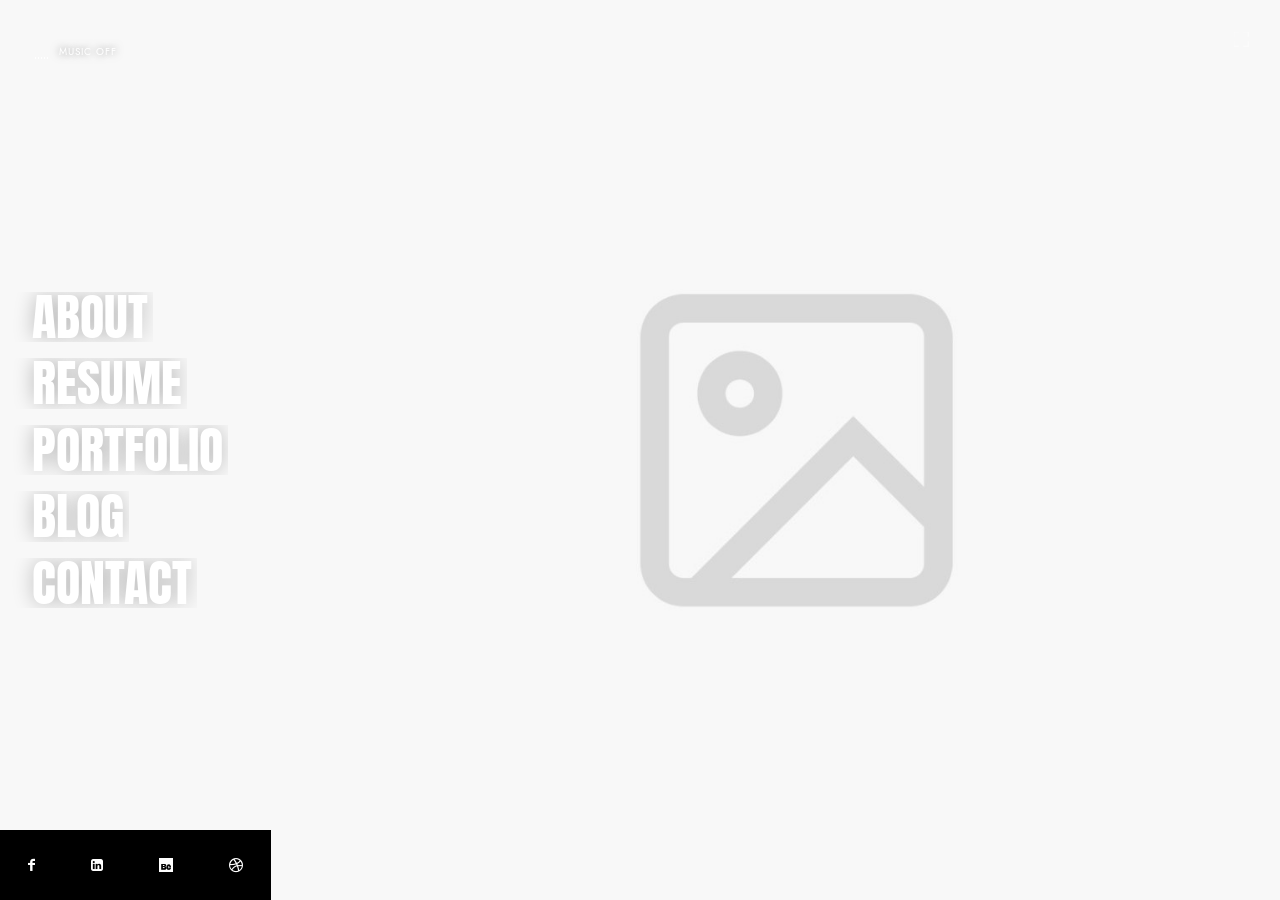
==== commit 6ddaa0a1: "new code intial commit" ====
--- a/index.html
+++ b/index.html
@@ -1,611 +1,269 @@
 <!DOCTYPE html>
-<!--[if lt IE 7 ]><html class="ie ie6" lang="en"> <![endif]-->
-<!--[if IE 7 ]><html class="ie ie7" lang="en"> <![endif]-->
-<!--[if IE 8 ]><html class="ie ie8" lang="en"> <![endif]-->
-<!--[if (gte IE 9)|!(IE)]><!--><html lang="en"> <!--<![endif]-->
-
-<head>
-
-<meta http-equiv="Content-Type" content="text/html; charset=utf-8" />
-
-<link rel="icon" type="image/png" href="img/favicon.png" />
-
-<meta name="description" content="Name of your web site">
-<meta name="author" content="Marketify">
-
-<meta name="viewport" content="width=device-width, initial-scale=1, maximum-scale=1">
-
-<title>Grax | Home</title>
-
-<!-- STYLES -->
-<link href="https://fonts.googleapis.com/css2?family=Mulish:ital,wght@0,200;0,300;0,400;0,500;0,600;0,700;0,800;0,900;1,200;1,300;1,400;1,500;1,600;1,700;1,800;1,900&family=Poppins:ital,wght@0,300;0,400;0,500;0,600;0,700;0,800;0,900;1,300;1,400;1,500;1,600;1,700;1,800;1,900&display=swap" rel="stylesheet">
-
-
-<link rel="stylesheet" type="text/css" href="css/plugins.css" />
-<link rel="stylesheet" type="text/css" href="css/colors.css" />
-<link rel="stylesheet" type="text/css" href="css/darkMode.css" />
-<link rel="stylesheet" type="text/css" href="css/style.css" />
-<!--[if lt IE 9]> <script type="text/javascript" src="js/modernizr.custom.js"></script> <![endif]-->
-<!-- /STYLES -->
-
-</head>
-
-<body> <!-- FOR DARK MODE: Add class "dark" Example: <body class="dark"> -->
+<html lang="en" class="no-js one-page-layout sound-effects" data-audio-tick="audio/tick.mp3" data-click-ripple-animation="yes"><!-- InstanceBegin template="/Templates/layout.dwt" codeOutsideHTMLIsLocked="false" -->
 	
-	<!-- PRELOADER -->
-	<div id="preloader">
-		<div class="loader_line"></div>
-	</div>
-	<!-- /PRELOADER -->
-	
-<!-- WRAPPER ALL -->
-<div class="grax_tm_all_wrap" data-magic-cursor="" data-color="crimson">
-
-	<!-- MAGIC CURSOR VALUES: "", hide -->
-	<!-- COLOR VALUES: blue, green, brown, pink, orange, black, white, purple, sky, cadetBlue, crimson, olive, red -->
-	
-	<!-- SETTINGS -->
-	<div class="grax_tm_settings">
-		<div class="icon">
-			<img class="svg" src="img/svg/setting.svg" alt="" />
-			<a class="link" href="#"></a>
-		</div>
-		<div class="wrapper">
-			<ul class="direction">
-				<li><a class="active light" href="#"><img class="svg" src="img/svg/weather.svg" alt=" /"></a></li>
-				<li><a class="dark" href="#"><img class="svg" src="img/svg/islam.svg" alt=" /"></a></li>
-			</ul>
-			<span class="title">Unlimited Colors</span>
-			<ul class="colors">
-				<li><a class="blue" href="#"></a></li>
-				<li><a class="green" href="#"></a></li>
-				<li><a class="brown" href="#"></a></li>
-				<li><a class="pink" href="#"></a></li>
-				<li><a class="orange" href="#"></a></li>
-				<li class="bl"><a class="black" href="#"></a></li>
-				<li class="wh"><a class="white" href="#"></a></li>
-				<li><a class="purple" href="#"></a></li>
-				<li><a class="sky" href="#"></a></li>
-				<li><a class="cadetBlue" href="#"></a></li>
-				<li><a class="crimson" href="#"></a></li>
-				<li><a class="olive" href="#"></a></li>
-				<li><a class="red" href="#"></a></li>
-			</ul>
-			<span class="title">Magic Cursor</span>
-			<ul class="cursor">
-				<li><a class="showme show" href="#"></a></li>
-				<li><a class="hide" href="#"><img class="svg" src="img/svg/arrow.svg" alt="" /></a></li>
-			</ul>
-		</div>
-	</div>
-	<!-- /SETTINGS -->
-	
-	<!-- MODALBOX NEWS -->
-	<div class="grax_tm_modalbox_news">
-		<div class="box_inner">
-			<div class="close">
-				<a href="#"><img class="svg" src="img/svg/cancel.svg" alt="" /></a>
-			</div>
-			<div class="description_wrap scrollable">
-			</div>
-		</div>
-	</div>
-	<!-- /MODALBOX NEWS -->
-	
-	<!-- TOPBAR -->
-	<div class="grax_tm_topbar">
-		<div class="container">
-			<div class="topbar_inner">
-				<div class="logo">
-					<a class="dark" href="#"><img src="img/logo/dark.png" alt="" /></a> 
-					<a class="light" href="#"><img src="img/logo/logo.png" alt="" /></a>  
-				</div>
-				<div class="menu">
-					<ul class="anchor_nav">
-						<li class="current"><a href="#home">Home</a></li>
-						<li><a href="#about">About</a></li>
-						<li><a href="#portfolio">Portfolio</a></li>
-						<li><a href="#news">News</a></li>
-						<li><a href="#contact">Contact</a></li>
-					</ul>
-				</div>
-			</div>
-		</div>
-	</div>
-	<!-- /TOPBAR -->
-	
-	<!-- MOBILE MENU -->
-	<div class="grax_tm_mobile_menu">
-		<div class="topbar_inner">
-			<div class="container bigger">
-				<div class="topbar_in">
-					<div class="logo">
-						<a href="#"><img src="img/logo/dark.png" alt="" /></a>
-					</div>
-					<div class="my_trigger">
-						<div class="hamburger hamburger--collapse-r">
-							<div class="hamburger-box">
-								<div class="hamburger-inner"></div>
-							</div>
-						</div>
-					</div>
-				</div>
-			</div>
-		</div>
-		<div class="dropdown">
-			<div class="container">
-				<div class="dropdown_inner">
-					<ul class="anchor_nav">
-						<li><a href="#home">Home</a></li>
-						<li><a href="#about">About</a></li>
-						<li><a href="#portfolio">Portfolio</a></li>
-						<li><a href="#news">News</a></li>
-						<li><a href="#contact">Contact</a></li>
-					</ul>
-				</div>
-			</div>
-		</div>
-	</div>
-	<!-- /MOBILE MENU -->
-	
-	<!-- HERO -->
-	<div class="grax_tm_hero" id="home">
-		<div class="bg">
-			<div class="image" data-img-url="img/slider/2.jpg"></div>
-			<div class="overlay"></div>
-		</div>
-		<div class="content">
-			<div class="container">
-				<div class="details" data-animation="toTop"> <!-- Animation Values: toTop, toRight, scale, rotate -->
-					<h3 class="fn_animation name">Alan Walker</h3>
-					<span class="fn_animation job">Web &amp; Mobile App Developer</span>
-				</div>
-				<div class="grax_tm_down" data-skin="light">
-					<div class="line_wrapper">
-						<div class="line"></div>
-					</div>
-				</div>
-			</div>
-		</div>
-	</div>
-	<!-- /HERO -->
-	
-	<!-- ABOUT -->
-	<div class="grax_tm_section" id="about">
-		<div class="grax_tm_about">
-			<div class="container">
-				<div class="about_inner">
-					<div class="left wow fadeInLeft" data-wow-duration="1.5s">
-						<div class="image parallax" data-relative-input="true">
-							<img src="img/placeholders/3-4.jpg" alt="" />
-							<div class="main layer" data-img-url="img/about/1.jpg" data-depth="0.04"></div>
-						</div>
-					</div>
-					<div class="right wow fadeInLeft" data-wow-duration="1.5s" data-wow-delay=".2s">
-						<div class="grax_tm_title_holder">
-							<h3>About <span>Me</span></h3>
-						</div>
-						<div class="text">
-							<p>Hello! I'm Alan Walker. I'm a web developer, and I'm very passionate and dedicated to my work. With 20 years experience as a professional web developer, I have acquired the skills and knowledge necessary to make your project a success. I enjoy every step of the design process, from discussion and collaboration.</p>
-						</div>
-						<div class="list">
-							<ul>
-								<li>
-									<div class="list_inner">
-										<img class="svg" src="img/svg/checked.svg" alt="" />
-										<span>Web Development</span>
-									</div>
-								</li>
-								<li>
-									<div class="list_inner">
-										<img class="svg" src="img/svg/checked.svg" alt="" />
-										<span>Search Engine Optimization</span>
-									</div>
-								</li>
-								<li>
-									<div class="list_inner">
-										<img class="svg" src="img/svg/checked.svg" alt="" />
-										<span>Social Media Marketing</span>
-									</div>
-								</li>
-								<li>
-									<div class="list_inner">
-										<img class="svg" src="img/svg/checked.svg" alt="" />
-										<span>Content Generation</span>
-									</div>
-								</li>
-							</ul>
-						</div>
-						<div class="grax_tm_button">
-							<a href="img/resume/resume.jpg" download>Download CV</a>
-						</div>
-					</div>
-				</div>
-			</div>
-		</div>
-	</div>
-	<!-- /ABOUT -->
-	
-	<!-- PORTFOLIO -->
-	<div class="grax_tm_section" id="portfolio">
-		<div class="grax_tm_portfolio">
-			<div class="container">
-				<div class="grax_tm_title_holder">
-					<h3>Selected <span>Works</span></h3>
-				</div>
-				<div class="portfolio_list">
-					<ul class="gallery_zoom my_waypoint">
-						<li class="wow fadeInLeft" data-wow-duration="1.5s">
-							<div class="list_inner">
-								<div class="image">
-									<img src="img/placeholders/1-1.jpg" alt="" />
-									<div class="main" data-img-url="img/portfolio/1.jpg"></div>
-								</div>
-								<div class="overlay"></div>
-								<div class="details">
-									<span>Video</span>
-									<h3>Sweet Fruit</h3>
-								</div>
-								<a class="grax_tm_full_link popup-youtube" href="https://www.youtube.com/watch?v=ICr_bOuM9Zo"></a>
-							</div>
-						</li>
-						<li class="wow fadeInLeft" data-wow-duration="1.5s" data-wow-delay=".2s">
-							<div class="list_inner">
-								<div class="image">
-									<img src="img/placeholders/1-1.jpg" alt="" />
-									<div class="main" data-img-url="img/portfolio/2.jpg"></div>
-								</div>
-								<div class="overlay"></div>
-								<div class="details">
-									<span>Branding</span>
-									<h3>Good Present</h3>
-								</div>
-								<a class="grax_tm_full_link zoom" href="img/portfolio/2.jpg"></a>
-							</div>
-						</li>
-						<li class="wow fadeInLeft" data-wow-duration="1.5s" data-wow-delay=".4s">
-							<div class="list_inner">
-								<div class="image">
-									<img src="img/placeholders/1-1.jpg" alt="" />
-									<div class="main" data-img-url="img/portfolio/3.jpg"></div>
-								</div>
-								<div class="overlay"></div>
-								<div class="details">
-									<span>Design</span>
-									<h3>Ice Cream</h3>
-								</div>
-								<a class="grax_tm_full_link zoom" href="img/portfolio/3.jpg"></a>
-							</div>
-						</li>
-						<li class="wow fadeInLeft" data-wow-duration="1.5s">
-							<div class="list_inner">
-								<div class="image">
-									<img src="img/placeholders/1-1.jpg" alt="" />
-									<div class="main" data-img-url="img/portfolio/4.jpg"></div>
-								</div>
-								<div class="overlay"></div>
-								<div class="details">
-									<span>Video</span>
-									<h3>Black Coffee</h3>
-								</div>
-								<a class="grax_tm_full_link popup-youtube" href="https://www.youtube.com/watch?v=ICr_bOuM9Zo"></a>
-							</div>
-						</li>
-						<li class="wow fadeInLeft" data-wow-duration="1.5s" data-wow-delay=".2s">
-							<div class="list_inner">
-								<div class="image">
-									<img src="img/placeholders/1-1.jpg" alt="" />
-									<div class="main" data-img-url="img/portfolio/5.jpg"></div>
-								</div>
-								<div class="overlay"></div>
-								<div class="details">
-									<span>Branding</span>
-									<h3>Blue Lemon</h3>
-								</div>
-								<a class="grax_tm_full_link zoom" href="img/portfolio/5.jpg"></a>
-							</div>
-						</li>
-						<li class="wow fadeInLeft" data-wow-duration="1.5s" data-wow-delay=".4s">
-							<div class="list_inner">
-								<div class="image">
-									<img src="img/placeholders/1-1.jpg" alt="" />
-									<div class="main" data-img-url="img/portfolio/7.jpg"></div>
-								</div>
-								<div class="overlay"></div>
-								<div class="details">
-									<span>Design</span>
-									<h3>Delicious Cherry</h3>
-								</div>
-								<a class="grax_tm_full_link zoom" href="img/portfolio/7.jpg"></a>
-							</div>
-						</li>
-					</ul>
-				</div>
-			</div>
-		</div>
-	</div>
-	<!-- /PORTFOLIO -->
-	
-	<!-- PROGRESS -->
-	<div class="grax_tm_progress_part">
-		<div class="container">
-			<div class="part_inner">
-				<div class="left wow fadeInLeft" data-wow-duration="1.5s">
-					<h3>I have high skills in developing and programming</h3>
-					<p>I was doing everything in my power to provide me with all the experiences to provide cost-effective and high quality products to satisfy my customers all over the world</p>
-				</div>
-				<div class="right wow fadeInLeft" data-wow-duration="1.5s" data-wow-delay=".2s">
-					<div class="kioto_progress">
-						<div class="progress_inner" data-value="95">
-							<span><span class="label">Web Development</span><span class="number">95%</span></span>
-							<div class="background"><div class="bar"><div class="bar_in"></div></div></div>
-						</div>
-						<div class="progress_inner" data-value="80" >
-							<span><span class="label">Brand Identity</span><span class="number">80%</span></span>
-							<div class="background"><div class="bar"><div class="bar_in"></div></div></div>
-						</div>
-						<div class="progress_inner" data-value="90">
-							<span><span class="label">Logo Design</span><span class="number">90%</span></span>
-							<div class="background"><div class="bar"><div class="bar_in"></div></div></div>
-						</div>
-					</div>
-				</div>
-			</div>
-		</div>
-	</div>
-	<!-- /PROGRESS -->
-	
-	<!-- TALK -->
-	<div class="grax_tm_section">
-		<div class="grax_tm_talk">
-			<div class="container">
-				<div class="talk_inner">
-					<div class="text wow fadeInLeft" data-wow-duration="1.5s">
-						<h3><span>I'm available for freelance work</span></h3>
-					</div>
-					<div class="button wow fadeInLeft anchor" data-wow-duration="1.5s" data-wow-delay=".2s">
-						<a href="#contact">Contact Me</a>
-					</div>
-				</div>
-			</div>	
-		</div>
-	</div>
-	<!-- /TALK -->
-	
-	<!-- NEWS -->
-	<div class="grax_tm_section" id="news">
-		<div class="grax_tm_news">
-			<div class="container">
-				<div class="grax_tm_title_holder">
-					<h3>Latest <span>News</span></h3>
-				</div>
-				<div class="news_list">
-					<ul>
-						<li class="wow fadeInLeft" data-wow-duration="1.5s">
-							<div class="list_inner">
-								<div class="image">
-									<img src="img/placeholders/4-3.jpg" alt="" />
-									<div class="main" data-img-url="img/news/1.jpg"></div>
-									<a class="grax_tm_full_link" href="#"></a>
-								</div>
-								<div class="details">
-									<h3 class="title"><a href="#">Developers watch out for these burnout symptoms</a></h3>
-									<p class="date">By <a href="#">Alex Watson</a> <span>01 January 2022</span></p>
-								</div>
-								<div class="description">
-									<p>As Vintage decided to have a closer look into fast-paced New York web design realm in person, we get to acquaint with most diverse and exceptionally captivating personalities. As Vintage decided to have a closer look into fast-paced New York web design realm in person, we get to acquaint with most diverse and exceptionally captivating personalities. As Vintage decided to have a closer look into fast-paced New York web design realm in person, we get to acquaint with most diverse and exceptionally captivating personalities.</p>
-									<blockquote>As Vintage decided to have a closer look into fast-paced New York web design realm in person. As Vintage decided to have a closer look into fast-paced New York web design realm in person, we get to acquaint with most diverse and exceptionally captivating personalities. As Vintage decided to have a closer look into fast-paced New York web design realm in person, we get to acquaint with most diverse and exceptionally captivating personalities.</blockquote>
-									<p>As Vintage decided to have a closer look into fast-paced New York web design realm in person, we get to acquaint with most diverse and exceptionally captivating personalities. We encounter professionals with careers to covet and lives to write books about. As Vintage decided to have a closer look into fast-paced New York web design realm in person, we get to acquaint with most diverse and exceptionally captivating personalities. As Vintage decided to have a closer look into fast-paced New York web design realm in person, we get to acquaint with most diverse and exceptionally captivating personalities. As Vintage decided to have a closer look into fast-paced New York web design realm in person, we get to acquaint with most diverse and exceptionally captivating personalities.</p>
-									<div class="share">
-										<span>Share:</span>
-										<ul class="social">
-											<li><a href="#"><img class="svg" src="img/svg/social/facebook.svg" alt="" ></a></li>
-											<li><a href="#"><img class="svg" src="img/svg/social/twitter.svg" alt="" ></a></li>
-											<li><a href="#"><img class="svg" src="img/svg/social/behance.svg" alt="" ></a></li>
-											<li><a href="#"><img class="svg" src="img/svg/social/dribbble.svg" alt="" ></a></li>
-										</ul>
-									</div>
-								</div>
-							</div>
-						</li>
-						<li class="wow fadeInLeft" data-wow-duration="1.5s" data-wow-delay=".2s">
-							<div class="list_inner">
-								<div class="image">
-									<img src="img/placeholders/4-3.jpg" alt="" />
-									<div class="main" data-img-url="img/news/2.jpg"></div>
-									<a class="grax_tm_full_link" href="#"></a>
-								</div>
-								<div class="details">
-									<h3 class="title"><a href="#">How to be appreciated for your hard work as a developer</a></h3>
-									<p class="date">By <a href="#">Brook Kennedy</a> <span>22 December 2021</span></p>
-								</div>
-								<div class="description">
-									<p>As Vintage decided to have a closer look into fast-paced New York web design realm in person, we get to acquaint with most diverse and exceptionally captivating personalities. As Vintage decided to have a closer look into fast-paced New York web design realm in person, we get to acquaint with most diverse and exceptionally captivating personalities. As Vintage decided to have a closer look into fast-paced New York web design realm in person, we get to acquaint with most diverse and exceptionally captivating personalities.</p>
-									<blockquote>As Vintage decided to have a closer look into fast-paced New York web design realm in person. As Vintage decided to have a closer look into fast-paced New York web design realm in person, we get to acquaint with most diverse and exceptionally captivating personalities. As Vintage decided to have a closer look into fast-paced New York web design realm in person, we get to acquaint with most diverse and exceptionally captivating personalities.</blockquote>
-									<p>As Vintage decided to have a closer look into fast-paced New York web design realm in person, we get to acquaint with most diverse and exceptionally captivating personalities. We encounter professionals with careers to covet and lives to write books about. As Vintage decided to have a closer look into fast-paced New York web design realm in person, we get to acquaint with most diverse and exceptionally captivating personalities. As Vintage decided to have a closer look into fast-paced New York web design realm in person, we get to acquaint with most diverse and exceptionally captivating personalities. As Vintage decided to have a closer look into fast-paced New York web design realm in person, we get to acquaint with most diverse and exceptionally captivating personalities.</p>
-									<div class="share">
-										<span>Share:</span>
-										<ul class="social">
-											<li><a href="#"><img class="svg" src="img/svg/social/facebook.svg" alt="" ></a></li>
-											<li><a href="#"><img class="svg" src="img/svg/social/twitter.svg" alt="" ></a></li>
-											<li><a href="#"><img class="svg" src="img/svg/social/behance.svg" alt="" ></a></li>
-											<li><a href="#"><img class="svg" src="img/svg/social/dribbble.svg" alt="" ></a></li>
-										</ul>
-									</div>
-								</div>
-							</div>
-						</li>
-						<li class="wow fadeInLeft" data-wow-duration="1.5s" data-wow-delay=".4s">
-							<div class="list_inner">
-								<div class="image">
-									<img src="img/placeholders/4-3.jpg" alt="" />
-									<div class="main" data-img-url="img/news/3.jpg"></div>
-									<a class="grax_tm_full_link" href="#"></a>
-								</div>
-								<div class="details">
-									<h3 class="title"><a href="#">How designers and developers can collaborate better</a></h3>
-									<p class="date">By <a href="#">Paola Atkins</a> <span>05 December 2021</span></p>
-								</div>
-								<div class="description">
-									<p>As Vintage decided to have a closer look into fast-paced New York web design realm in person, we get to acquaint with most diverse and exceptionally captivating personalities. As Vintage decided to have a closer look into fast-paced New York web design realm in person, we get to acquaint with most diverse and exceptionally captivating personalities. As Vintage decided to have a closer look into fast-paced New York web design realm in person, we get to acquaint with most diverse and exceptionally captivating personalities.</p>
-									<blockquote>As Vintage decided to have a closer look into fast-paced New York web design realm in person. As Vintage decided to have a closer look into fast-paced New York web design realm in person, we get to acquaint with most diverse and exceptionally captivating personalities. As Vintage decided to have a closer look into fast-paced New York web design realm in person, we get to acquaint with most diverse and exceptionally captivating personalities.</blockquote>
-									<p>As Vintage decided to have a closer look into fast-paced New York web design realm in person, we get to acquaint with most diverse and exceptionally captivating personalities. We encounter professionals with careers to covet and lives to write books about. As Vintage decided to have a closer look into fast-paced New York web design realm in person, we get to acquaint with most diverse and exceptionally captivating personalities. As Vintage decided to have a closer look into fast-paced New York web design realm in person, we get to acquaint with most diverse and exceptionally captivating personalities. As Vintage decided to have a closer look into fast-paced New York web design realm in person, we get to acquaint with most diverse and exceptionally captivating personalities.</p>
-									<div class="share">
-										<span>Share:</span>
-										<ul class="social">
-											<li><a href="#"><img class="svg" src="img/svg/social/facebook.svg" alt="" ></a></li>
-											<li><a href="#"><img class="svg" src="img/svg/social/twitter.svg" alt="" ></a></li>
-											<li><a href="#"><img class="svg" src="img/svg/social/behance.svg" alt="" ></a></li>
-											<li><a href="#"><img class="svg" src="img/svg/social/dribbble.svg" alt="" ></a></li>
-										</ul>
-									</div>
-								</div>
-							</div>
-						</li>
-					</ul>
-				</div>
-			</div>
-		</div>
-	</div>
-	<!-- /NEWS -->
-	
-	<!-- CONTACT -->
-	<div class="grax_tm_contact" id="contact">
-		<div class="container">
-			<div class="grax_tm_title_holder">
-				<h3>Get in <span>Touch</span></h3>
-			</div>
-			<div class="contact_inner">
-				<div class="left wow fadeInLeft" data-wow-duration="1s">
-					<div class="text">
-						<p>Please fill out the form on this section to contact with me. Or call between 9:00 a.m. and 8:00 p.m. ET, Monday through Friday</p>
-					</div>
-					<div class="info_list">
-						<ul>
-							<li>
-								<div class="list_inner">
-									<img class="svg" src="img/svg/location.svg" alt="" />
-									<p><span class="first">Address:</span><span class="second">Brook 103, New York, USA</span></p>
-								</div>
-							</li>
-							<li>
-								<div class="list_inner">
-									<img class="svg" src="img/svg/email.svg" alt="" />
-									<p><span class="first">Email:</span><span class="second"><a href="#">example@gmail.com</a></span></p>
-								</div>
-							</li>
-							<li>
-								<div class="list_inner">
-									<img class="svg" src="img/svg/phone.svg" alt="" />
-									<p><span class="first">Phone:</span><span class="second"><a href="#">+77 033 442 55 57</a></span></p>
-								</div>
-							</li>
-							<li>
-								<div class="list_inner">
-									<img class="svg" src="img/svg/social/dribbble.svg" alt="" />
-									<p><span class="first">Website:</span><span class="second"><a href="#">www.myaddress.com</a></span></p>
-								</div>
-							</li>
-							<li>
-								<div class="list_inner">
-									<img class="svg" src="img/svg/social/twitter.svg" alt="" />
-									<p><span class="first">Twitter:</span><span class="second"><a href="#">@twitternickname</a></span></p>
-								</div>
-							</li>
-							<li>
-								<div class="list_inner">
-									<img class="svg" src="img/svg/social/facebook.svg" alt="" />
-									<p><span class="first">Facebook:</span><span class="second"><a href="#">@facebooknickname</a></span></p>
-								</div>
-							</li>
-						</ul>
-					</div>
-				</div>
-				<div class="right wow fadeInLeft" data-wow-duration="1s" data-wow-delay=".2s">
-					<div class="fields">
-						<form action="/" method="post" class="contact_form" id="contact_form">
-							<div class="returnmessage" data-success="Your message has been received, We will contact you soon."></div>
-							<div class="empty_notice"><span>Please Fill Required Fields</span></div>
-							<div class="first">
-								<ul>
-									<li>
-										<input id="name" type="text" placeholder="Name">
-									</li>
-									<li>
-										<input id="email" type="text" placeholder="Email">
-									</li>
-								</ul>
-							</div>
-							<div class="last">
-								<textarea id="message" placeholder="Message"></textarea>
-							</div>
-							<div class="grax_tm_button">
-								<a id="send_message" href="#">Send Message</a>
-							</div>
-
-							<!-- If you want to change mail address to yours, please open modal.php and go to line 4 -->
-
-						</form>
-					</div>
-				</div>
-			</div>
-		</div>
-	</div>
-	<!-- /CONTACT -->
-	
-	<!-- COPYRIGHT -->
-	<div class="grax_tm_section">
-		<div class="grax_tm_copyright">
-			<div class="my_wave">
-                <svg width="100%" height="100%" version="1.1" xmlns="http://www.w3.org/2000/svg">
-                    <defs></defs>
-                    <path id="wave_img" data-color="#fff" d="M 0 185.609 C 317.16666666666663 118.136 317.16666666666663 118.136 634.3333333333333 151.87 C 951.4999999999999 185.609 951.4999999999999 185.609 1268.6666666666665 116.402 C 1585.833333333333 47.195 1585.833333333333 47.195 1903 131.925 L 1903 507 L 0 507 Z" fill="#fff"></path>
-                </svg>
+    <head>
+    
+		<meta charset="utf-8" />
+        <meta name="viewport" content="width=device-width, initial-scale=1">
+        <meta name="description" content="ikonik - Responsive HTML5 vCard Template">
+        <meta name="keywords" content="vcard, html5, portfolio">
+        <meta name="author" content="Pixelwars">
+        <meta name="theme-color" content="#1755cf" />
+
+        <title>Jithesh.Com</title>
+
+        <!-- FAV and TOUCH ICONS -->
+        <link rel="shortcut icon" href="images/ico/favicon.ico">
+        <link rel="apple-touch-icon" href="images/ico/apple-touch-icon.png">
+		 
+        <!-- FONTS -->
+        <link rel="stylesheet" href="css/fonts/jost/jost.css">
+    	<link href="https://fonts.googleapis.com/css?family=Anton" rel="stylesheet">
+                         
+       
+        <!-- STYLES -->
+        <link rel="stylesheet" type="text/css" href="css/normalize.css">
+        <link rel="stylesheet" type="text/css" href="css/bootstrap.css">
+        <link rel="stylesheet" type="text/css" href="js/nprogress/nprogress.css">
+        <link rel="stylesheet" type="text/css" href="js/jquery.magnific-popup/magnific-popup.css">
+        <link rel="stylesheet" type="text/css" href="css/fonts/fontello/css/fontello.css">
+        <link rel="stylesheet" type="text/css" href="css/main.css">
+        <link rel="stylesheet" type="text/css" href="css/768.css">
+
+        
+        <!-- INITIAL SCRIPTS -->
+		<script src="js/jquery.js"></script>
+                
+		<!-- InstanceBeginEditable name="head" -->
+    <!-- InstanceEndEditable -->
+        
+        
+    	<!-- InstanceParam name="OnePageLayout" type="boolean" value="true" -->
+    	<!-- InstanceParam name="SoundEffects" type="boolean" value="true" -->
+		<!-- InstanceParam name="Sidebar" type="boolean" value="false" -->
+        <!-- InstanceParam name="PageDefault" type="boolean" value="false" -->
+        <!-- InstanceParam name="PageFixed" type="boolean" value="false" -->
+        <!-- InstanceParam name="PageFull" type="boolean" value="false" -->
+        <!-- InstanceParam name="PagePlain" type="boolean" value="true" -->
+        <!-- InstanceParam name="ClassicMenu" type="boolean" value="false" -->
+        
+	</head>
+    
+    
+    
+	<body>
+    	
+        
+      	
+        
+		
+
+		
+        
+		<!-- InstanceBeginEditable name="OnePageContent" -->
+
+
+
+
+    <!-- .home-wrap -->
+    <div class="home-wrap">
+
+
+        <!-- HOME BG IMAGE -->
+        <div class="home-bg" style="background-image: url(images/home/cover.jpg)"></div>
+        <!-- HOME BG IMAGE -->
+
+
+        <!-- HOME BG LOGO -->
+        <div class="home-bg-logo">
+            <img src="images/home/icon-bg.svg" alt="icon" />
+        </div>
+        <!-- HOME BG LOGO -->
+
+
+        <!-- .home-menu -->
+        <nav class="home-menu">
+            <a href="about.html" data-slug="about">
+                <span class="item-name">About</span>
+            </a>
+            <a href="resume.html" data-slug="resume">
+                <span class="item-name">Resume</span>
+            </a>
+            <a href="portfolio.html" data-slug="portfolio" id="portfolio-link">
+                <span class="item-name">Portfolio</span>
+            </a>
+            <a href="blog-latest.html" data-slug="blog">
+                <span class="item-name">Blog</span>
+            </a>
+            <a href="contact.html" data-slug="contact">
+                <span class="item-name">Contact</span>
+            </a>
+        </nav>
+        <!-- .home-menu -->
+
+
+        <!-- .home-heading -->
+        <div class="home-heading">
+
+            <!-- .home-logo -->
+            <div class="home-logo">
+
+                <p class="home-job-title">Web Developer</p>
+
+                <p class="home-marquee">
+                    Building creative websites for the world's people. Always in search
+                    of the great user experience.
+                    Building creative websites for the world's people. Always in search
+                    of the great user experience.
+                </p>
+
+                <i class="home-logo-left "><span>Web</span></i>
+                <i class="home-logo-center">
+                    <span class="home-icon">
+                        <img src="images/home/icon.svg" alt="icon" />
+                    </span>
+                    <span class="home-text-container">
+                        <span class="home-text-container-placeholder">JITHESH</span>
+                    </span>
+                    <span class="home-text">Jithesh</span>
+                </i>
+                <i class="home-logo-right"><span>Developer</span></i>
+
             </div>
-			<div class="container">
-				<div class="copyright_inner">
-					<div class="logo wow fadeInLeft" data-wow-duration="1s">
-						<img src="img/logo/logo.png" alt="" />
-					</div>
-					<div class="social wow fadeInLeft" data-wow-duration="1s" data-wow-delay=".2s">
-						<ul>
-							<li><a href="#"><img class="svg" src="img/svg/social/facebook.svg" alt="" /></a></li>
-							<li><a href="#"><img class="svg" src="img/svg/social/twitter.svg" alt="" /></a></li>
-							<li><a href="#"><img class="svg" src="img/svg/social/dribbble.svg" alt="" /></a></li>
-							<li><a href="#"><img class="svg" src="img/svg/social/tik-tok.svg" alt="" /></a></li>
-							<!-- You can download another svg icons from here for free https://www.flaticon.com -->
-						</ul>
-					</div>
-					<div class="copy wow fadeInLeft" data-wow-duration="1s" data-wow-delay=".4s">
-						<p>&copy; Copyright 2022 by Marketify</p>
-					</div>
-				</div>
-			</div>
-		</div>
-	</div>
-	<!-- /COPYRIGHT -->
-	
-	<!-- CURSOR -->
-	<div class="mouse-cursor cursor-outer"></div>
-    <div class="mouse-cursor cursor-inner"></div>
-	<!-- /CURSOR -->
-	
-	<!-- START: Page Progress -->
-	<div class="progressbar">
-		<a href="#"><span class="text">To Top</span></a>
-		<span class="line"></span>
-	</div>
-	<!-- END: Page Progress -->
+            <!-- .home-logo -->
+
+        </div>
+        <!-- .home-heading -->
+
+
+        <!-- .home-social -->
+        <p class="home-social">
+            <a class="social-link facebook" href="#"></a>
+            <a class="social-link linkedin" href="#"></a>
+            <a class="social-link behance" href="#"></a>
+            <a class="social-link dribbble" href="#"></a>
+        </p>
+        <!-- .home-social -->
+
+
+        <!-- .home-footer -->
+        <p class="home-footer">&copy; 2025 Jithesh</p>
+        <!-- .home-footer -->
+
+
+        <!-- FULL SCREEN TOGGLE -->
+        <div class="full-screen-wrap">
+            <div class="top-left"></div>
+            <div class="top-left-horiz"></div>
+            <div class="top-right"></div>
+            <div class="top-right-horiz"></div>
+            <div class="bottom-left"></div>
+            <div class="bottom-left-horiz"></div>
+            <div class="bottom-right"></div>
+            <div class="bottom-right-horiz"></div>
+        </div>
+        <!-- FULL SCREEN TOGGLE -->
+
+
+
+        <!-- REMOVE THIS MARKUP TO DISABLE BG AUDIO -->
+        
+        <div class="bg-music-confirm">
+            <p>Autoplay Music?</p>
+            <p><a class="bg-music-yes">Yeah!</a> <a class="bg-music-no">Nope</a> </p>
+        </div>
+
+        <!-- HOME BG MUSIC -->
+        <div id="play-music" class="play-music">
+            <div id="music-animation" class="music-animation">
+                <span class="music-bar bar1"></span>
+                <span class="music-bar bar2"></span>
+                <span class="music-bar bar3"></span>
+                <span class="music-bar bar4"></span>
+                <span class="music-bar bar5"></span>
+            </div>
+            <div class="music-toggle" id="music-toggle"><a id="toggle" data-on-text="toggle Music on"
+                    data-off-text="toggle Music off">Music off</a></div>
+        </div>
+
+        <audio id="bg-music" loop src="audio/music3.mp3"></audio>
+        <!-- HOME BG MUSIC -->
+
+        <!-- REMOVE THIS MARKUP TO DISABLE BG AUDIO -->
+
+
+
+    </div>
+    <!-- .home-wrap -->
+
+
+
+
+    <!-- .one-page-content-->
+    <div class="one-page-content">
+
+        <a href="/" class="close-page">
+            <span class="close-text"></span>
+        </a>
+
+        <div class="content-wrap"></div>
+
+    </div>
+    <!-- .one-page-content-->
+
+
+    <!-- page transition overlays -->
+    <div class="overlay overlay-1"></div>
+    <div class="overlay overlay-2"></div>
+    <!-- page transition overlays -->
+
+
+
+
+
+    <!-- InstanceEndEditable -->
+        
+        
+        
+        
+        
+        
+        
+        
+        
+        
+        
+        
+        
+        
+        
+        
+        
+        <!-- InstanceBeginEditable name="Body-End-Content" -->
+
+    <!-- PORTFOLIO SINGLE AJAX CONTENT CONTAINER -->
+    <div class="p-overlay"></div>
+    <div class="p-overlay"></div>
+
+    <!-- InstanceEndEditable -->
+        
+        
 		
-</div>
-<!-- / WRAPPER ALL -->
-	
-<!-- SCRIPTS -->
-<script src="js/jquery.js"></script>
-<!--[if lt IE 10]> <script type="text/javascript" src="js/ie8.js"></script> <![endif]-->	
-<script src="js/plugins.js"></script>
-<script src="js/init.js"></script>
-<!-- /SCRIPTS -->
-
-</body>
-</html>+        
+        <!-- SCRIPTS -->
+        <script src="js/tween-max.js"></script>
+        <script src="js/jquery-address.js"></script>
+        <script src="js/nprogress/nprogress.js"></script>
+        <script src="js/jquery-isotope.js"></script>
+        <script src="js/imagesloaded.js"></script>
+        <script src="js/jquery-fitvids.js"></script>
+        <script src="js/jquery.magnific-popup/jquery-magnific-popup.js"></script>
+        <script src="js/jquery-easing.js"></script>
+        <script src="js/jquery-validate.js"></script>
+        <script src="js/resize-sensor.js"></script>
+        <script src="js/jquery-sticky-sidebar.js"></script>
+        <script src="js/main.js"></script>
+        
+        
+	</body>
+<!-- InstanceEnd --></html>
--- a/css/fonts/jost/jost.css
+++ b/css/fonts/jost/jost.css
@@ -0,0 +1,118 @@
+
+
+
+@font-face {
+    font-family: 'Jost*';
+    src: url('jost-700-bold.woff2') format('woff2'),
+         url('jost-700-bold.woff') format('woff');
+    font-weight: bold;
+    font-style: normal;
+
+}
+
+
+
+
+@font-face {
+    font-family: 'Jost*';
+    src: url('jost-700-bolditalic.woff2') format('woff2'),
+         url('jost-700-bolditalic.woff') format('woff');
+    font-weight: bold;
+    font-style: italic;
+
+}
+
+
+
+
+@font-face {
+    font-family: 'Jost*';
+    src: url('jost-600-semi.woff2') format('woff2'),
+         url('jost-600-semi.woff') format('woff');
+    font-weight: 600;
+    font-style: normal;
+
+}
+
+
+
+
+@font-face {
+    font-family: 'Jost*';
+    src: url('jost-600-semiitalic.woff2') format('woff2'),
+         url('jost-600-semiitalic.woff') format('woff');
+    font-weight: 600;
+    font-style: italic;
+
+}
+
+
+
+@font-face {
+    font-family: 'Jost*';
+    src: url('jost-500-medium.woff2') format('woff2'),
+         url('jost-500-medium.woff') format('woff');
+    font-weight: 500;
+    font-style: normal;
+
+}
+
+
+
+
+@font-face {
+    font-family: 'Jost*';
+    src: url('jost-500-mediumitalic.woff2') format('woff2'),
+         url('jost-500-mediumitalic.woff') format('woff');
+    font-weight: 500;
+    font-style: italic;
+
+}
+
+
+
+
+@font-face {
+    font-family: 'Jost*';
+    src: url('jost-400-book.woff2') format('woff2'),
+         url('jost-400-book.woff') format('woff');
+    font-weight: normal;
+    font-style: normal;
+
+}
+
+
+
+
+@font-face {
+    font-family: 'Jost*';
+    src: url('jost-400-bookitalic.woff2') format('woff2'),
+         url('jost-400-bookitalic.woff') format('woff');
+    font-weight: normal;
+    font-style: italic;
+
+}
+
+
+
+
+@font-face {
+    font-family: 'Jost*';
+    src: url('jost-300-light.woff2') format('woff2'),
+         url('jost-300-light.woff') format('woff');
+    font-weight: 300;
+    font-style: normal;
+
+}
+
+
+
+
+@font-face {
+    font-family: 'Jost*';
+    src: url('jost-300-lightitalic.woff2') format('woff2'),
+         url('jost-300-lightitalic.woff') format('woff');
+    font-weight: 300;
+    font-style: italic;
+
+}
--- a/js/nprogress/nprogress.css
+++ b/js/nprogress/nprogress.css
@@ -0,0 +1,2 @@
+/* Make clicks pass-through */
+#nprogress{pointer-events:none;position:relative;z-index:5000}#nprogress .bar{background:#5BCF80;position:fixed;z-index:100;top:0;left:0;width:100%;height:3px}#nprogress .peg{display:block;position:absolute;right:0;width:100px;height:100%;opacity:1;-webkit-transform:rotate(3deg) translate(0,-6px);-ms-transform:rotate(3deg) translate(0,-6px);transform:rotate(3deg) translate(0,-6px)}#nprogress .spinner{display:block;position:fixed;z-index:10000;top:15px;right:15px}#nprogress .spinner-icon{width:20px;height:20px;box-sizing:border-box;border:3px solid transparent;border-top-color:#5BCF80;border-left-color:#5BCF80;border-radius:50%;-webkit-animation:nprogress-spinner 400ms linear infinite;animation:nprogress-spinner 400ms linear infinite}@-webkit-keyframes nprogress-spinner{0%{-webkit-transform:rotate(0deg)}100%{-webkit-transform:rotate(360deg)}}@keyframes nprogress-spinner{0%{transform:rotate(0deg)}100%{transform:rotate(360deg)}}
--- a/css/fonts/fontello/css/fontello.css
+++ b/css/fonts/fontello/css/fontello.css
@@ -0,0 +1,199 @@
+@font-face {
+  font-family: 'fontello';
+  src: url('../font/fontello.eot?14501059');
+  src: url('../font/fontello.eot?14501059#iefix') format('embedded-opentype'),
+       url('../font/fontello.woff2?14501059') format('woff2'),
+       url('../font/fontello.woff?14501059') format('woff'),
+       url('../font/fontello.ttf?14501059') format('truetype'),
+       url('../font/fontello.svg?14501059#fontello') format('svg');
+  font-weight: normal;
+  font-style: normal;
+}
+/* Chrome hack: SVG is rendered more smooth in Windozze. 100% magic, uncomment if you need it. */
+/* Note, that will break hinting! In other OS-es font will be not as sharp as it could be */
+/*
+@media screen and (-webkit-min-device-pixel-ratio:0) {
+  @font-face {
+    font-family: 'fontello';
+    src: url('../font/fontello.svg?14501059#fontello') format('svg');
+  }
+}
+*/
+ 
+ [class^="pw-icon-"]:before, [class*=" pw-icon-"]:before {
+  font-family: "fontello";
+  font-style: normal;
+  font-weight: normal;
+  speak: none;
+ 
+  display: inline-block;
+  text-decoration: inherit;
+  width: 1em;
+  margin-right: .2em;
+  text-align: center;
+  /* opacity: .8; */
+ 
+  /* For safety - reset parent styles, that can break glyph codes*/
+  font-variant: normal;
+  text-transform: none;
+ 
+  /* fix buttons height, for twitter bootstrap */
+  line-height: 1em;
+ 
+  /* Animation center compensation - margins should be symmetric */
+  /* remove if not needed */
+  margin-left: .2em;
+ 
+  /* you can be more comfortable with increased icons size */
+  /* font-size: 120%; */
+ 
+  /* Font smoothing. That was taken from TWBS */
+  -webkit-font-smoothing: antialiased;
+  -moz-osx-font-smoothing: grayscale;
+ 
+  /* Uncomment for 3D effect */
+  /* text-shadow: 1px 1px 1px rgba(127, 127, 127, 0.3); */
+}
+ 
+.pw-icon-menu:before { content: '\e800'; } /* '' */
+.pw-icon-book:before { content: '\e801'; } /* '' */
+.pw-icon-doc-text:before { content: '\e802'; } /* '' */
+.pw-icon-spotify-1:before { content: '\e803'; } /* '' */
+.pw-icon-book-alt:before { content: '\e804'; } /* '' */
+.pw-icon-book-1:before { content: '\e805'; } /* '' */
+.pw-icon-bookmark:before { content: '\e806'; } /* '' */
+.pw-icon-pencil-1:before { content: '\e807'; } /* '' */
+.pw-icon-pen:before { content: '\e808'; } /* '' */
+.pw-icon-apple:before { content: '\e809'; } /* '' */
+.pw-icon-lightbulb:before { content: '\e80a'; } /* '' */
+.pw-icon-down-open-big:before { content: '\e80b'; } /* '' */
+.pw-icon-angle-down:before { content: '\e80c'; } /* '' */
+.pw-icon-circle-empty:before { content: '\e80d'; } /* '' */
+.pw-icon-book-open-1:before { content: '\e80e'; } /* '' */
+.pw-icon-check:before { content: '\e80f'; } /* '' */
+.pw-icon-check-empty:before { content: '\e810'; } /* '' */
+.pw-icon-chat:before { content: '\e811'; } /* '' */
+.pw-icon-pencil-alt:before { content: '\e812'; } /* '' */
+.pw-icon-undo:before { content: '\e813'; } /* '' */
+.pw-icon-at:before { content: '\e814'; } /* '' */
+.pw-icon-article-alt:before { content: '\e815'; } /* '' */
+.pw-icon-doc:before { content: '\e816'; } /* '' */
+.pw-icon-comment-alt2:before { content: '\e817'; } /* '' */
+.pw-icon-comment:before { content: '\e818'; } /* '' */
+.pw-icon-search:before { content: '\e819'; } /* '' */
+.pw-icon-scissors-outline:before { content: '\e81a'; } /* '' */
+.pw-icon-flow-merge:before { content: '\e81b'; } /* '' */
+.pw-icon-gift:before { content: '\e81c'; } /* '' */
+.pw-icon-chart-bar-outline:before { content: '\e81d'; } /* '' */
+.pw-icon-check-1:before { content: '\e81e'; } /* '' */
+.pw-icon-check-outline:before { content: '\e81f'; } /* '' */
+.pw-icon-pencil-2:before { content: '\e820'; } /* '' */
+.pw-icon-mobile-1:before { content: '\e821'; } /* '' */
+.pw-icon-laptop:before { content: '\e822'; } /* '' */
+.pw-icon-plus:before { content: '\e823'; } /* '' */
+.pw-icon-desktop-2:before { content: '\e824'; } /* '' */
+.pw-icon-facebook:before { content: '\e825'; } /* '' */
+.pw-icon-twitter:before { content: '\e826'; } /* '' */
+.pw-icon-linkedin-squared:before { content: '\e827'; } /* '' */
+.pw-icon-map:before { content: '\e828'; } /* '' */
+.pw-icon-pinterest-circled:before { content: '\e829'; } /* '' */
+.pw-icon-github-circled:before { content: '\e82a'; } /* '' */
+.pw-icon-behance:before { content: '\e82b'; } /* '' */
+.pw-icon-dribbble:before { content: '\e82c'; } /* '' */
+.pw-icon-address:before { content: '\e82d'; } /* '' */
+.pw-icon-lastfm:before { content: '\e82e'; } /* '' */
+.pw-icon-rss:before { content: '\e82f'; } /* '' */
+.pw-icon-vimeo-squared:before { content: '\e830'; } /* '' */
+.pw-icon-forrst:before { content: '\e831'; } /* '' */
+.pw-icon-skype:before { content: '\e832'; } /* '' */
+.pw-icon-picasa:before { content: '\e833'; } /* '' */
+.pw-icon-youtube-play:before { content: '\e834'; } /* '' */
+.pw-icon-flickr:before { content: '\e835'; } /* '' */
+.pw-icon-tumblr:before { content: '\e836'; } /* '' */
+.pw-icon-blogger:before { content: '\e837'; } /* '' */
+.pw-icon-delicious:before { content: '\e838'; } /* '' */
+.pw-icon-digg:before { content: '\e839'; } /* '' */
+.pw-icon-vcard:before { content: '\e83a'; } /* '' */
+.pw-icon-wordpress:before { content: '\e83b'; } /* '' */
+.pw-icon-stackoverflow:before { content: '\e83c'; } /* '' */
+.pw-icon-foursquare:before { content: '\e83d'; } /* '' */
+.pw-icon-xing:before { content: '\e83e'; } /* '' */
+.pw-icon-sina-weibo:before { content: '\e83f'; } /* '' */
+.pw-icon-soundcloud:before { content: '\e840'; } /* '' */
+.pw-icon-fivehundredpx:before { content: '\e841'; } /* '' */
+.pw-icon-slideshare:before { content: '\e842'; } /* '' */
+.pw-icon-android:before { content: '\e843'; } /* '' */
+.pw-icon-contacts:before { content: '\e844'; } /* '' */
+.pw-icon-windows:before { content: '\e845'; } /* '' */
+.pw-icon-vkontakte:before { content: '\e846'; } /* '' */
+.pw-icon-myspace:before { content: '\e847'; } /* '' */
+.pw-icon-meetup:before { content: '\e848'; } /* '' */
+.pw-icon-feather-1:before { content: '\e849'; } /* '' */
+.pw-icon-reddit:before { content: '\e84a'; } /* '' */
+.pw-icon-stumbleupon-circled:before { content: '\e84b'; } /* '' */
+.pw-icon-path:before { content: '\e84c'; } /* '' */
+.pw-icon-dropbox:before { content: '\e84d'; } /* '' */
+.pw-icon-wine:before { content: '\e84e'; } /* '' */
+.pw-icon-thumbs-up:before { content: '\e84f'; } /* '' */
+.pw-icon-deviantart:before { content: '\e850'; } /* '' */
+.pw-icon-grooveshark:before { content: '\e851'; } /* '' */
+.pw-icon-thumbs-down:before { content: '\e852'; } /* '' */
+.pw-icon-steam:before { content: '\e853'; } /* '' */
+.pw-icon-quora:before { content: '\e854'; } /* '' */
+.pw-icon-angellist:before { content: '\e855'; } /* '' */
+.pw-icon-icq:before { content: '\e856'; } /* '' */
+.pw-icon-lock:before { content: '\e857'; } /* '' */
+.pw-icon-attach-outline:before { content: '\e858'; } /* '' */
+.pw-icon-doc-alt:before { content: '\e859'; } /* '' */
+.pw-icon-videocam-outline:before { content: '\e85a'; } /* '' */
+.pw-icon-mail:before { content: '\e85b'; } /* '' */
+.pw-icon-search-alt:before { content: '\e85c'; } /* '' */
+.pw-icon-heart:before { content: '\e85d'; } /* '' */
+.pw-icon-user:before { content: '\e85e'; } /* '' */
+.pw-icon-news:before { content: '\e85f'; } /* '' */
+.pw-icon-camera:before { content: '\e860'; } /* '' */
+.pw-icon-graduation:before { content: '\e861'; } /* '' */
+.pw-icon-bookmark-empty-1:before { content: '\e862'; } /* '' */
+.pw-icon-vine:before { content: '\e863'; } /* '' */
+.pw-icon-badge:before { content: '\e864'; } /* '' */
+.pw-icon-education:before { content: '\e865'; } /* '' */
+.pw-icon-play:before { content: '\e866'; } /* '' */
+.pw-icon-gallery:before { content: '\e867'; } /* '' */
+.pw-icon-eye-outline:before { content: '\e868'; } /* '' */
+.pw-icon-mic-outline:before { content: '\e869'; } /* '' */
+.pw-icon-external:before { content: '\e86a'; } /* '' */
+.pw-icon-image:before { content: '\e86b'; } /* '' */
+.pw-icon-feather:before { content: '\e86c'; } /* '' */
+.pw-icon-left-open-big:before { content: '\e86d'; } /* '' */
+.pw-icon-right-open-big:before { content: '\e86e'; } /* '' */
+.pw-icon-up-open-big:before { content: '\e86f'; } /* '' */
+.pw-icon-circle:before { content: '\e870'; } /* '' */
+.pw-icon-details:before { content: '\e871'; } /* '' */
+.pw-icon-home:before { content: '\e872'; } /* '' */
+.pw-icon-left-arrow:before { content: '\e873'; } /* '' */
+.pw-icon-right-arrow:before { content: '\e874'; } /* '' */
+.pw-icon-close:before { content: '\e875'; } /* '' */
+.pw-icon-quote:before { content: '\e876'; } /* '' */
+.pw-icon-pin:before { content: '\e877'; } /* '' */
+.pw-icon-way:before { content: '\e878'; } /* '' */
+.pw-icon-music:before { content: '\e879'; } /* '' */
+.pw-icon-location-outline:before { content: '\e888'; } /* '' */
+.pw-icon-coffee:before { content: '\e88b'; } /* '' */
+.pw-icon-book-open:before { content: '\e88c'; } /* '' */
+.pw-icon-circle-thin:before { content: '\e88d'; } /* '' */
+.pw-icon-minus:before { content: '\e89a'; } /* '' */
+.pw-icon-phone-outline:before { content: '\e8a8'; } /* '' */
+.pw-icon-tree:before { content: '\e8ab'; } /* '' */
+.pw-icon-pencil:before { content: '\e8b3'; } /* '' */
+.pw-icon-plane-outline:before { content: '\e8bc'; } /* '' */
+.pw-icon-tablet:before { content: '\e8bf'; } /* '' */
+.pw-icon-instagram-1:before { content: '\e8cc'; } /* '' */
+.pw-icon-coverflow-empty:before { content: '\f00d'; } /* '' */
+.pw-icon-isight:before { content: '\f039'; } /* '' */
+.pw-icon-gplus-1:before { content: '\f0d5'; } /* '' */
+.pw-icon-hand-spock-o:before { content: '\f259'; } /* '' */
+.pw-icon-hand-pointer-o:before { content: '\f25a'; } /* '' */
+.pw-icon-hand-peace-o:before { content: '\f25b'; } /* '' */
+.pw-icon-snapchat:before { content: '\f2ac'; } /* '' */
+.pw-icon-imdb:before { content: '\f2d8'; } /* '' */
+.pw-icon-newspaper:before { content: '\f4f0'; } /* '' */
--- a/css/main.css
+++ b/css/main.css
@@ -0,0 +1,2962 @@
+ 
+/* --------------------------------------------
+	
+	main.css : main style file
+	Project : ikonik
+	Author : pixelwars 
+	
+	---
+	
+	CONTEXT:
+	
+	1. BASE
+		1.1 ELEMENTS
+		1.2 FONTS
+		1.3 TYPOGRAPHY
+	2. FORMS
+	3. COMMON
+	4. LAYOUT
+	5. MODULES
+	6. THEME
+	
+   -------------------------------------------- */
+   
+   
+   
+/*  --------------------------------------------
+
+	1. BASE (@base) - base html elements
+	
+    -------------------------------------------- */
+
+/* ----- 1.1 ELEMENTS ----- */   
+*,
+*:after,
+*::before {
+	-webkit-box-sizing: border-box; -moz-box-sizing: border-box; box-sizing: border-box;
+	}
+html {
+	font-size: 100%; -webkit-font-smoothing: antialiased; overflow-x: hidden;
+	}
+body {
+ 	 font-size: 15px; line-height: 1.66; -webkit-text-size-adjust: none;
+	}
+a {
+ 	color: #096; text-decoration: none; outline: none;
+	}
+a:hover,
+a:focus {
+	text-decoration: none; outline: none;
+	}
+a:hover {
+ 	color: #5BCF80
+	}
+iframe {
+ 	border: none
+	}
+ul {
+ 	list-style: square
+	}
+img,
+figure {
+ 	max-width: 100%; height: auto;
+	}
+
+/* ----- 1.2 FONTS ----- */ 
+/* BODY */
+body,
+input,
+textarea,
+select,
+input[type=file] {
+	font-family: 'Jost*', sans-serif;
+	}
+
+/* HEADING 1 */
+h1,
+.entry-title {
+	font-family: 'Jost*', sans-serif;
+	}
+
+/* HOME TITLE */
+.home-logo-center,
+.home-logo-left,
+.home-logo-right {
+	font-family: 'Jost*', sans-serif;
+	}
+
+/* HOME MENU */
+.home-menu {
+	font-family: 'Anton', sans-serif;
+	}
+	
+/* HEADINGS */
+h2,
+h3,
+h4,
+h5,
+h6,
+.filters,
+.nav-menu,
+.card-nav,
+th,
+dt,
+.button,
+.catlinks a,
+input[type=submit],
+button,
+label,
+.tab-titles,
+.more-link,
+blockquote {
+ 	font-family: 'Jost*';
+	}
+	
+/* FONTELLO ICONS */
+.social-link,
+.menu-with-icons a:before,
+.toggle h4:before,
+.mask,
+.site-alert:before,
+.portfolio-nav a:before,
+.portfolio-nav a:after,
+.hentry .entry-header:before,
+.gallery-item a:after,
+.wp-block-gallery a:after  {
+    font-family:fontello; font-style:normal; font-weight:400; speak:none; display:inline-block; text-decoration:inherit; text-align:center; font-variant:normal; text-transform:none;
+    }
+
+/* ----- 1.3 TYPOGRAPHY ----- */
+/* headings and paragraphs  */
+h1 {
+ 	font-size: calc(20px + 2.6vw); margin: 0.8em 0 0.4em 0; line-height: 1.2;
+	}
+h2 {
+ 	font-size: calc(16px + 1.44vw); margin: 1.0em 0 0.6em 0; line-height: 1.3; 
+	}
+h3 {
+	font-size: calc(15px + .3vw); margin: 1.0em 0 .6em 0; font-weight: 500;
+	}
+h4 {
+	font-size: calc(12px + .1vw); margin: 2.0em 0 .6em 0; letter-spacing: 1px; text-transform: uppercase;
+	}
+h5 {
+ 	font-size: calc(12px + .1vw); margin: 1.0em 0 .6em 0; letter-spacing: 1px; text-transform: uppercase;
+	}
+h6 {
+ 	font-size: calc(12px + .1vw); margin: 1.0em 0 .6em 0; letter-spacing: 1px; text-transform: uppercase;
+	}
+p {
+ 	margin: 1em 0 1.4em 0;
+	}
+h1,
+.entry-title {
+	font-weight: 400; word-wrap: break-word;
+	}
+/* blockquote  */
+blockquote {
+ 	position: relative; margin: 2.6em 0; padding: 0 1.4em; line-height: 1.5; font-weight: bold; text-transform: uppercase; font-size: calc(16px + .4vw); letter-spacing: 0.04em;
+	}  
+blockquote::before {
+	font-size: 610%; position: absolute; line-height: 5rem; content: open-quote; top: 0; left: 0; opacity: .1;
+	}
+blockquote p {
+	line-height: 100%;
+	}
+blockquote cite {
+ 	display: block; font-size: 15px; padding-right: 1em; margin-top: 1em; font-style: normal; font-weight: 500; opacity: .4; letter-spacing: 0; text-transform: none;
+	}
+			  
+hr {
+ 	padding: .6em 0 1em 0; margin-bottom: 3em; outline: 0; border-width: 0 0 7px 0; border-style: solid; border-color: #f1f3f3;
+	}
+/* tables  */
+table {
+ 	font-size: .875em; margin-bottom: 3em; text-align: center;
+	}
+tr th {
+ 	padding: .8em 1em; font-size: 12px; font-weight: bold; border-bottom: 1px solid #eee; text-transform: uppercase;
+	}
+tr td {
+ 	color: #6A7686; padding: .8em 1em .6em 1em; border-bottom: 1px solid #eee;
+	}
+tfoot tr td {
+ 	border-bottom: 0
+	}
+tr:nth-child(odd) td {
+ 	background: #f8f7f9;
+	}
+/* code and pre  */
+code,
+pre {
+ 	max-width: 100%; overflow: scroll; padding: 0 3px 2px; margin-bottom: 4em; font-family: Monaco, Menlo, Consolas, "Courier New", monospace; font-size: 12px; color: #333333; white-space: pre; overflow: auto;
+	}
+code {
+ 	display: inline-block; margin: 0 .4em; padding: 1px 6px; background: #fff; border: 1px solid #DDE4E6; box-shadow: 1px 1px 0 #fff, 2px 2px 0 #DDE4E6;
+	}
+pre {
+	border: 1px solid #eee; padding: 12px 20px;
+	}
+/* lists  */
+ol,
+ul {
+ 	margin: .2em 0 1em 0;
+	}
+ul {
+ 	list-style: disc;
+	}
+dt {
+ 	margin-bottom: .4em; font-weight: 500;
+	}
+dd {
+	padding-bottom: 1em; margin-left: 1.4em;
+	}
+/* Bootstrap Grid Fix */
+@media (max-width:767px){
+	.col-xs-6:nth-child(2n+1) { clear: left; }
+}
+
+/* CONTENT ALIGNMENT */
+.aligncenter, .alignnone, .alignright, .alignleft {
+    display: block; margin: 1.6em auto; clear: both;
+	}
+.wp-caption {
+	color: inherit;
+	}
+.wp-caption img {
+	border: 0 none; height: auto; margin: 0; padding: 0;
+	}
+.wp-caption-text {
+    font-size: .8em; margin: 0; padding: .6em .1em 0; opacity: .7;
+	}
+.wp-caption.aligncenter { 
+	text-align: center; 
+	}
+/* Gutenberg Block : Embed */
+.wp-block-embed {
+    margin: 2em 0;
+    }
+.wp-block-embed:first-child {
+    margin-top: 0;
+	}
+.wp-block-embed__wrapper iframe {
+	width: 100%;
+	}
+
+/*  --------------------------------------------
+
+	2. FORMS (@forms) - form elements
+	
+    -------------------------------------------- */
+fieldset {
+    border: 0; margin: 0; padding: 0;
+	}
+form p {
+ 	position: relative; margin: 1.6em 0;
+	}
+label {
+ 	display: block; font-size: 10px; letter-spacing: 1px; font-weight: 700; margin-bottom: 0.6em; text-transform: uppercase;
+	}
+::-webkit-input-placeholder { 
+	color: inherit; font-size: 11px; letter-spacing: 1px; font-weight: 500; text-transform: uppercase;
+	}
+::-moz-placeholder { 
+	color: inherit; font-size: 11px; letter-spacing: 1px; font-weight: 500; text-transform: uppercase;
+	} 
+:-ms-input-placeholder { 
+	color: inherit; font-size: 11px; letter-spacing: 1px; font-weight: 500; text-transform: uppercase;
+	}
+label input { 
+    font-weight: 400;
+    }
+input:not([type=submit]):not([type=button]):not([type=file]):not([type=radio]):not([type=checkbox]),
+textarea,
+select {
+ 	padding: 1em 0 .2em 0; width: 100%; font-size: .925rem; border: 0; border-bottom: 2px solid rgba(0, 0, 0, 0.07); border-radius: 0; background-color: transparent; -webkit-appearance: none; -webkit-tap-highlight-color: transparent; box-sizing: border-box;
+	}
+input:not([type=submit]):not([type=button]):not([type=file]):not([type=radio]):not([type=checkbox]):hover,
+textarea:hover,
+input:hover,
+select:hover {
+ 	outline: 0;
+	}
+input:not([type=submit]):not([type=button]):not([type=file]):not([type=radio]):not([type=checkbox]):focus,
+textarea:focus,
+input:focus,
+select:focus {
+ 	border-color: #4ECE99; outline: 0;
+	}
+textarea {
+ 	min-height: 7em; line-height: 1.6; resize: vertical;
+	}
+select {
+	padding: 1em 0 .2em 0; -webkit-appearance: none; -moz-appearance: none; -ms-appearance: none; appearance: none; background-image: url([data-uri]); background-position: 97% center; background-position: right 10px center; background-repeat: no-repeat; background-size: 20px 20px;
+}
+select::-ms-expand {
+    display: none;
+	}
+input[type=file]{
+	width: 100%; outline: 0; cursor: pointer; font-size: 13px;
+	}
+input[type=file]::-webkit-file-upload-button {
+	display: inline-block; padding: .7em 1em; margin-right: 8px; outline: 0; color: inherit; background-color: transparent; border: 2px solid rgba(0, 0, 0, 0.07); cursor: pointer;
+	}
+input[type=checkbox] {
+    -webkit-appearance: none; height: 1em; position: relative; background-color: transparent; border: 2px solid #333; width: 1em; border-radius: 3px; outline: none;  font-size: 15px; vertical-align: text-bottom; margin-right: .6em;
+	}
+input[type=checkbox]:active {
+    box-shadow: 0 0 0.8em rgba(0, 0, 0, 0.2) inset;
+	}
+input[type=checkbox]:before,
+input[type=checkbox]:after {
+    content: ''; background-color: inherit; position: absolute; transition: 0.1s background-color;
+	}
+input[type=checkbox]:after {
+    width: 0.14em; height: 0.60em; -webkit-transform: rotate(36deg) translate(0.42em, -0.17em);
+	}
+input[type=checkbox]:before {
+    width: 0.14em; height: 0.35em; -webkit-transform: rotate(-58deg) translate(-0.2em, 0.35em);
+	}
+input[type=checkbox]:checked:after,
+input[type=checkbox]:checked:before {
+    background-color: #333;
+	}
+input[type=radio] {
+    -webkit-appearance: none; height: 1em; position: relative; background-color: #fff; border: 2px solid #333; width: 1em; border-radius: 50%; outline: none; font-size: 15px; margin-right: .6em; vertical-align: text-bottom;
+	}
+input[type=radio]:checked:before {
+    content: ''; background-color: #333; position: absolute; border-radius: 50%; top: 3px; left: 3px; bottom: 3px; right: 3px;
+	}
+.inline-label {
+ 	display: inline-block; margin-right: 2.2em; font-size: 11px; font-weight: 500;
+	}
+/* validation  */
+label.error {
+ 	position: absolute; bottom: -26px; left: 0; min-width: 160px; font-size: 10px; font-weight: 400; text-transform: uppercase; padding: .2em .8em; background-color: #f11845; color: #fff; letter-spacing: .07em;
+	}
+label.error:after {
+ 	content: " "; position: absolute; left: 0; bottom: 100%; pointer-events: none; width: 0; height: 0; border-bottom: 10px solid #f11845; border-right: 10px solid transparent;
+	}
+
+
+
+/*  --------------------------------------------
+
+	3. COMMON (@common) - common and helper classes
+	
+    -------------------------------------------- */
+.cf:before,
+.cf:after,
+.entry-content:before,
+.entry-content:after  {
+ 	content: " "; display: table;
+	}
+.cf:after,
+.entry-content:after {
+ 	clear: both
+	}
+.center {
+ 	text-align: center;
+	}
+.easing,
+.media-box .mask,
+.filters li a,
+.gallery-item a:before,
+.gallery-item a:after,
+.wp-block-gallery a:before,
+.wp-block-gallery a:after,
+.header .social-link,
+.nav-menu li a {
+ 	-webkit-transition: all 0.3s ease-out; transition: all 0.3s ease-out;
+	}
+.easing-short,
+input,
+textarea,
+.social-link,
+.button,
+.portfolio-nav a,
+.more-link,
+.navigation a,
+.pagination a,
+.entry-meta a,
+.comment a,
+.format-link .entry-content > p:first-child a:first-child,
+.gallery .gallery-caption {
+ 	-webkit-transition: all 0.15s; transition: all 0.15s;
+	}
+	
+/* Assistive text */
+.screen-reader-text {
+	clip: rect(1px, 1px, 1px, 1px); position: absolute;
+}
+.screen-reader-text:focus {
+	background-color: #f1f1f1; border-radius: 3px; box-shadow: 0 0 2px 2px rgba(0, 0, 0, 0.6); clip: auto; color: #21759b; display: block; font-size: 14px; 	font-weight: bold; height: auto; line-height: normal; padding: 15px 23px 14px; position: absolute; left: 5px; top: 5px; text-decoration: none; text-transform: none; width: auto; z-index: 100000; /* Above WP toolbar */
+	}
+.fw-100 {
+	font-weight: 100;
+	}
+.fw-300 {
+	font-weight: 300;
+	}
+.fw-400 {
+	font-weight: 400;
+	}
+.fw-500 {
+	font-weight: 500;
+	}
+.fw-700 {
+	font-weight: 700;
+	}
+.fw-900 {
+	font-weight: 900;
+	}
+
+/*  --------------------------------------------
+
+	4. LAYOUT (@layout) : layout styles
+	
+    -------------------------------------------- */
+.site,
+.site-main { 
+	height: 100%;
+	}
+.site-middle .layout-medium:after {
+	content: ""; display: table; clear: both;
+	}
+.page-layout { 
+	position: relative; width: 100%; min-height: 100%; background-size: cover; background-position: center center; 
+	}
+.p-overlay * {
+	-webkit-backface-visibility: hidden;
+	-moz-backface-visibility: hidden;
+	backface-visibility: hidden;
+	-webkit-transform: none;
+	-moz-transform: none;
+	transform: none;
+	-webkit-transform-style: preserve-3d;
+	-moz-transform-style: preserve-3d;
+	transform-style: preserve-3d;
+	}
+.layout-fixed,
+.layout-medium,
+.layout-full {
+	width: 90%; margin: 0 auto; z-index: 1; position: relative;
+	}
+.layout-fixed {
+	max-width: 760px;
+	}
+.layout-medium,
+.one-page-content > div {
+	max-width: 1180px;
+	}
+.layout-full {
+	max-width: 1700px;
+	}
+.hentry {
+	padding: 0 0 2em 0;
+	}
+.entry-header {
+	padding-top: 2em; position: relative;
+	}
+.one-page-content .entry-header {
+	padding-top: 4em;
+	}
+.entry-title {
+ 	margin: 0; text-align: center;
+	}
+.entry-content {
+	margin: 1.2em 0 0;
+	}
+
+.entry-title a:not(:hover) {
+	color: inherit;
+	}
+.entry-title a {
+	text-decoration: none;
+	}
+
+/* Cool Animated Links */
+.cool-link {
+	background-image: linear-gradient(transparent 88%, blue 12%); background-repeat: no-repeat; background-size: 0% 100%; transition: all 1s;
+	}	
+.cool-link:hover, 
+.filters .current .cool-link {
+	background-size: 100% 100%;
+	}
+
+/* ----- 4.1 HEADER ----- */
+.header {
+	position: relative; display: flex; align-items: center; justify-content: center; text-align: center; padding: 7vh 0; background-size: cover; background-attachment: fixed; background-position: center; background-color: #000; overflow: hidden;
+	}
+.ios12 .header {
+	background-attachment: scroll;
+	}
+.header:before {
+    display: block; content: ''; position: absolute; top: 0; left: 0; height: 100%; width: 100%; background-color: #000; opacity: 0;
+	}
+.header-wrap {
+	z-index: 10;
+	}
+.header-wrap.layout-full {
+	margin: 0;
+	}
+.header-wrap > img {
+	display: none;
+	}
+.header-bottom {
+	margin: 14px 0 22px 0;
+	}
+
+/* NAV MENU */
+.nav-menu ul { 
+	padding: 0; margin: 0; list-style: none; text-align: center;
+	}
+.nav-menu ul li {
+	display: inline-block; font-size: 11px; text-transform: uppercase; font-weight: bold;
+	}
+.nav-menu a { 
+	display: block; padding: 5px 8px; color: #fff; position: relative; letter-spacing: .12em; 
+	}
+.nav-menu a:hover { 
+	color: #fff; opacity: .8;
+	}
+.nav-menu:not(.menu-with-icons) ul {
+	margin: 24px 0 0 0;
+	}
+.nav-menu:not(.menu-with-icons) ul a {
+    padding: 8px;
+	}
+
+/* SINGLE PAGE MENU WITH ICONS */
+.menu-with-icons a:before {
+	display: inline-block; margin-right: 5px; vertical-align: middle; font-size: 18px;
+	}
+.menu-with-icons .home:before {
+	content: '\e872';
+	}
+.menu-with-icons .return:before {
+	content: '\e813';
+	}
+.menu-with-icons .search-toggle:before {
+	content: '\e819';
+	}
+	
+/* SEARCH */
+.header-search { 
+	padding: 0; max-height: 0; overflow: hidden; will-change: max-height; transition: max-height 0.3s ease-out; 
+	}
+.is-search-toggled-on .header-search { 
+	max-height: 100px; overflow: hidden;
+	}
+.search-toggle { 
+	cursor: pointer; user-select: none;
+	}
+.search-toggle i:before {
+	display: inline-block; font-size: 1.8em;
+	}
+.is-search-toggled-on .search-toggle {
+	opacity: .5 !important;
+	}
+.header-search form { 
+	position:relative; 
+	}
+.header-search input[type="search"] { 
+	outline: 0; color: #fff; font-weight: 400; padding: 1em .4em; max-width: none; text-align: center; border: 0 !important;
+	}
+.header-search input[type="search"]:focus {
+    border: 0;
+	}
+.header-search input[type="search"]::-webkit-input-placeholder { 
+    color: rgba(255,255,255,0.5); font-size: inherit; text-transform: none; font-weight: inherit; letter-spacing: inherit;
+	}
+.header-search input[type=submit] { 
+	font-size: 17px; text-shadow: none; color: #fff; border:0; outline:0; padding:0; width: 32px; line-height: 2.6em; background: #4ECE99; border-radius: 0; font-weight: 400; margin-bottom: 0; vertical-align: middle; display: none;
+	}
+.header-search input[type=submit]:hover { 
+	opacity: .9; 
+	}
+.header-search input[type=submit]:active { 
+	opacity: .8; 
+	}
+
+/* HEADER SOCIAL */
+.header-social { 
+	width: 100%; margin-top: 2em; text-align: center; 
+	}
+.header .social { 
+	margin: 1em 0; padding: 0 6px; 
+	}
+.header .social-link {
+    font-size: 16px; height: auto; border: 0; line-height: 22px; width: 25px; margin: 0; border-radius: 4px; float: none; color: rgba(255, 255, 255, 0.6);
+	}
+.header .header-bottom .social-link:hover {
+	background: none; color: rgba(255, 255, 255, 0.9);
+	}
+
+	
+/* ----- 4.2 FOOTER ----- */
+.site-footer {
+	position: relative; width: 100%; clear: left; border-top: 1px solid #eee;
+	}
+.site-footer .site-info {
+	max-width: 960px; margin-left: auto; margin-right: auto; padding: 50px 0; text-align: center; font-size: 15px; opacity: .5;
+	}
+.site-footer .site-info a {
+	color: inherit;
+	}
+	
+	
+	
+/* ONE PAGE LAYOUT */
+.one-page-layout {
+	overflow: hidden;
+	}
+.one-page-layout body {
+	background-color: #000; overflow: hidden; width: 100%; height: 100vh; 
+	}
+.home-wrap {
+	display: flex; width: 100%; height: 100vh; position: relative; align-items: center; overflow: hidden;
+	}
+.home-bg {
+	position: absolute; top: 0; left: 0; width: 125%; height: 100%; background-size: cover; background-position: center center; opacity: 0;
+	}
+.home-bg:after {
+	content: ""; position: absolute; top: 0; left: 0; right: 0; bottom: 0; background: #000; opacity: 0;
+	}
+  .home-bg-logo {
+	position: absolute; top: 5%; right: 0; height: 85%; width: 60%; z-index: 2; transform: translateX(101%); user-select: none;
+	}
+  .header .home-bg-logo {
+	width: 30%; transform: translateX(30%); display: none;
+	}
+  .header .home-bg-logo img {
+	float: right;
+	}
+  .home-bg-logo img {
+	float: left; display: block; height: 100%; width: auto; user-select: none;
+	}
+  .home-heading {
+	z-index: 3; text-align: center; margin: 0 auto; width: 100%; transform: translateX(-9%); color: #111; user-select: none;
+	}
+  .classic-page-layout .home-heading {
+	  opacity: 0;
+	}
+  .classic-page-layout.ready .home-heading {
+	transform: translateX(-20%); transition: transform 3s ease-out; opacity: 1;
+	}
+  .one-page-layout .home-heading {
+	transform: translateY(-100vh);
+	}
+  .header-wrap .home-heading {
+	margin: 4vh 0 10vh;
+	} 
+  
+  /* small screens */
+  @media screen and (max-width: 991px) {
+	.one-page-layout .home-heading {
+	  align-self: flex-start; margin-top: 7vh; text-align: left; padding-left: calc(20px + 17vw);
+	  }
+  }
+  /* phone landscape */
+  @media only screen and (max-device-width: 991px) and (max-device-height: 500px)  { 
+	  .home-heading {
+		  text-align: center; 
+		  }
+  
+  }
+  
+  .home-logo {
+	display: inline-block; background-color: #fff; white-space: nowrap; font-size: 0; width: auto; margin: 0 auto; font-weight: 500; box-shadow: 0 0 16px rgba(0, 0, 0, 0.2); position: relative;
+	}
+  .home-logo i {
+	font-style: normal; font-size: 4.4vmin; display: inline-block; vertical-align: middle;
+	}
+  .home-logo i span {
+	display: inline-block;
+	}
+  .home-logo-left {
+	padding-left: 40px; overflow: hidden;
+	}
+  .home-logo-center {
+	  font-size: 0; line-height: 0; padding: calc(2px + 1.2vw); position: relative; background-color: #fff;
+	}
+  .home-logo-right {
+	padding-right: 40px; overflow: hidden;
+	}
+  .home-icon {
+	position: relative; display: block; width: 3.6vw; /* IE 11 fix */ width: 3.6vmax;
+	}
+  .home-icon img {
+   user-select: none; max-height: 100%;
+	}
+  .home-text-container {
+	position: absolute; left: 100%; display: inline-block; vertical-align: middle; top: 0; background-color: #030303; width: auto; height: 100%; overflow: hidden;
+	}
+  .one-page-layout .home-text-container {
+	transform: scaleX(0); transform-origin: left;
+	}
+  .home-text-container-placeholder {
+	opacity: 0; visibility: hidden; position: relative; line-height: 0.8em; margin-bottom: 0; padding-top: 3.5vh; margin-top: 0;
+	}
+  .home-text {
+	position: absolute; top: 0; left: 100%; line-height: 0.8em; margin-bottom: 0; padding-top: 3vh; color: #ffffff;
+	}
+  .home-logo-center,
+  .home-logo-left,
+  .home-logo-right {
+	  font-weight: 500;
+	}
+  .home-text,
+  .home-text-container-placeholder {
+	font-size: calc(6px + 2.6vw); padding: 1.86vw 4vh; /* IE 11 fix */ padding: 1.86vmax 4vmin; line-height: 1;
+	  }
+  .one-page-layout .home-text {
+	transform: translateX(100%); opacity: 0;
+	  }
+/* No Image Logo */
+.no-image-logo .home-icon {
+	display: none;
+	}
+.no-image-logo .home-logo-center {
+	padding: 0;
+	}
+.no-image-logo .home-text {
+	min-width: 110px;
+	}
+.no-image-logo.classic-page-layout.ready .home-heading {
+	transform: none;
+	}
+.no-image-logo.classic-page-layout.ready .home-logo {
+	font-size: inherit; background: none;
+	}
+.no-image-logo.classic-page-layout.ready .home-job-title, 
+.no-image-logo.classic-page-layout.ready .home-text {
+	position: static;
+	}
+.no-image-logo.classic-page-layout.ready .home-job-title {
+	margin-bottom: 5px;
+	}
+.no-image-logo.classic-page-layout.ready .home-text-container-placeholder {
+	display: none;
+	}
+.no-image-logo.classic-page-layout.ready .home-logo-center {
+	background: #333;
+	}	
+  
+  /* Home Marquee */
+  .home-marquee {
+	margin: 0 auto; overflow: hidden; white-space: nowrap; box-sizing: border-box; animation: marquee 50s linear infinite; height: 25px; width: 360px; font-size: calc(12px + .14vw); font-weight: 400; position: absolute; top: 106%; color: #fff; text-shadow: 0 0 8px rgba(0, 0, 0, 0.44);
+	}
+  @keyframes marquee {
+	0% {
+	  text-indent: 14em;
+	}
+	100% {
+	  text-indent: -105em;
+	}
+  }
+  
+/* Home Job Title */
+.home-job-title {
+	margin: 0 auto; white-space: normal; box-sizing: border-box; font-size: calc(10px + .14vw); font-weight: 700; position: absolute; bottom: 106%; color: #fff; text-align: right; text-transform: uppercase; letter-spacing: 2px; text-shadow: 0 0 8px rgba(0, 0, 0, 0.44);
+	}
+.no-image-logo .home-job-title { 
+	text-align: center; 
+	}
+.one-page-layout .home-marquee,
+.one-page-layout .home-job-title {
+	opacity: 0;
+	}
+
+
+/* HOME MENU */
+.home-menu {
+	position: absolute; z-index: 10; user-select: none;
+	}
+_:-ms-fullscreen, :root .home-menu  { transform: translateY(-50%); }
+.home-menu a {
+	line-height: 1; position: relative; outline: none; display: flex; flex-direction: column; align-items: flex-start; margin: 1.8vh 0; overflow: hidden;
+	}
+.home-menu .item-name {
+	position: relative; display: inline-block; font-size: 5.6vh; font-weight: 400; overflow: hidden; padding: 0 5px 0 32px; text-transform: uppercase; color: #fff; transform: translateY(100%); transition: transform 1.2s cubic-bezier(0.23, 1, 0.32, 1); text-shadow: 0 0 20px rgba(0, 0, 0, 0.27);
+	}
+.home-loaded .home-menu a:nth-child(1) .item-name {
+	transition-delay: 1s;
+	}
+.home-loaded .home-menu a:nth-child(2) .item-name {
+	transition-delay: 1.3s;
+	}
+.home-loaded .home-menu a:nth-child(3) .item-name {
+	transition-delay: 1.6s;
+	}
+.home-loaded .home-menu a:nth-child(4) .item-name {
+	transition-delay: 1.9s;
+	}
+.home-loaded .home-menu a:nth-child(5) .item-name {
+	transition-delay: 2.2s;
+	}
+.home-loaded .home-menu a:nth-child(6) .item-name {
+	transition-delay: 2.5s;
+	}
+.home-loaded .home-menu .item-name {
+	transform: translateY(0%);
+	}
+.home-menu .item-name::before,
+.home-menu .item-name::after {
+	content: ''; position: absolute; top: 0; left: 0; width: 100%; height: 100%; pointer-events: none; background: #1851f1; transform: translate3d(-100%,0,0) translate3d(-1px,0,0); transition: transform 0.7s; transition-timing-function: cubic-bezier(0.7,0,0.3,1);
+	}
+.home-menu a:hover .item-name::before {
+	transform: translate3d(100%,0,0) translate3d(1px,0,0);	
+	}
+.home-menu a:hover .item-name::after {
+	transform: translate3d(0,0,0);
+	}	
+.home-menu .item-name::after {
+	top: calc(50% - 2px); height: .14em;
+	}	
+
+
+
+
+
+
+ /* Full Screen Toggle */ 
+.full-screen-wrap {
+	width: 30px; height: 30px; cursor: pointer;  position: fixed; top: 24px; right: 24px; z-index: 50; transform: scale(.5); transition: all .3s; opacity: .4;
+  	}
+.full-screen-wrap:hover { 
+	opacity: .7;
+	}
+.full-screen-wrap.active { 
+	opacity: 1; transform: scale(.66);
+	}
+.full-screen-wrap div{
+	width: 2px; height: 11px; background:#fff; position: absolute;
+  	}
+.full-screen-wrap .top-left-horiz, 
+.full-screen-wrap .top-right-horiz, 
+.full-screen-wrap .bottom-left-horiz, 
+.full-screen-wrap .bottom-right-horiz {
+	width: 11px; height: 2px;
+  	}  
+.full-screen-wrap .top-left, 
+.full-screen-wrap .top-left-horiz {
+	top: 0; left: 0;
+  	} 
+.full-screen-wrap .top-right, 
+.full-screen-wrap .top-right-horiz {
+	top: 0; right: 0;
+ 	}  
+.full-screen-wrap .bottom-left, .full-screen-wrap .bottom-left-horiz {
+	bottom: 0; left: 0;
+  	}  
+.full-screen-wrap  .bottom-right, .full-screen-wrap .bottom-right-horiz {
+	bottom: 0; right: 0;
+  	}
+  
+
+
+/* PAGE REVEAL EFFECT */
+.overlay { 
+	position: fixed; z-index: 500; top: 0; left: 0; right: 0; bottom: 0; transition-duration: .4s; transform: translateY(-100%); 
+	}
+.page-loaded .overlay { 
+	transform: translateY(100%); 
+	}
+.overlay-1 { 
+	background: black; 
+	}
+.overlay-2 { 
+	background: #1851f1; 
+	}
+.overlay-2:before { 
+	visibility: hidden;
+	}
+.is-ajax-page-active .overlay-2:before,
+html:not(.home-loaded):before {
+	content: ""; position: absolute; top: 50%; left: 50%; display: block; width: 48px; height: 48px; background: #fff; border-radius: 50%; animation: pulse 1s ease-in-out infinite; transform: translate(-50%, -50%) scale(0); opacity: 1; visibility: visible;
+	}
+.is-ajax-page-loaded .overlay-2:before {
+	visibility: hidden;
+	}
+@keyframes pulse {
+  0% {
+            transform: translate(-50%, -50%) scale(0); opacity: 1;
+  }
+  100% {
+    -webkit-transform: translate(-50%, -50%) scale(1); transform: translate(-50%, -50%) scale(1); opacity: 0;
+  }
+}
+
+
+/* CLICK RIPPLE EFFECT */
+i.ripple {
+	position: absolute; height: 60px; width: 60px; background: #fff; margin: -30px; border-radius: 100%; opacity: 1; transform: scale(0); z-index: 9999; user-select: none; pointer-events: none;
+  	}
+i.ripple.active {
+	transition: transform 400ms ease, opacity 400ms ease; opacity: 0; transform: scale(1);
+	}
+
+
+/* ONE PAGE CONTENT */
+.one-page-content { 
+	position: fixed; z-index: -1; top: 0; left: 0; right: 0; bottom: 0; background: #fff; overflow: auto; padding: 3em 0; opacity: 0; -webkit-overflow-scrolling: touch; overflow-x: hidden;
+	}
+.one-page-content.is-visible { 
+	z-index: 400; opacity: 1; 
+	}
+.one-page-content > div { 
+	width: 90%; margin-left: auto; margin-right: auto; 
+	}
+.one-page-content .hentry {
+	padding-bottom: 2em;
+	}
+
+
+/* masonry layout glitch fix for ajax pages */
+html.one-page-layout:not(.is-ajax-page-visible) .media-grid .media-cell {
+	transition-duration: 0s !important;
+	}
+
+
+.one-page-content h1 {
+	position: relative; line-height: 1; padding: 0 10px 20px; transition: color 0.5s;
+	}
+
+.one-page-content h1::before {
+	content: ''; position: absolute; height: 30%; width: 30%; top: 50%; margin-top: -18px; left: 34%; z-index: -1; background: #f3f3f3; transform: rotate3d(0,0,1,45deg) scale3d(0,1,1); transition: transform 0.7s;
+	}
+.is-ajax-page-visible .one-page-content h1::before {
+	transform: rotate3d(0,0,1,45deg) scale3d(1,1,1);
+	}
+
+.one-page-content h1 span {
+	font-size: 20%; font-weight: 400; position: absolute; right: 15px; color: #e53369; bottom: 0; opacity: 0; transform: translate3d(-10px,-10px,0); transition: transform 0.5s, opacity 0.5s;
+	}
+.is-ajax-page-visible .one-page-content h1 span {
+	opacity: 1; transform: translate3d(0,0,0);
+	}
+
+
+/* CLOSE LINK */
+.close-page {
+  	position: fixed; z-index: 550; top: 0; left: 50%; margin-left:-33px; display: block; width: 61px; height: 61px; cursor: pointer; background: #1b1b1b; transform: translateY(-100%); transition: transform .4s; transition-delay: .4s;
+	}
+.is-ajax-page-visible .close-page {
+	transform: translateY(0);
+	}
+.close-page:before,
+.close-page:after {
+	content: ""; height: 1px; width: 50%; position: absolute; left: 25%; margin-top: 29px; background-color: #aaa; transform: rotate(45deg); transition: all .3s ease-in;
+	}
+.close-page:after {
+  	transform: rotate(-45deg);
+	}
+.close-page .close-text {
+  	font-family: Helvetica, Arial, sans-serif; color: #111; font-weight: 700; font-size: 10px; text-transform: uppercase; letter-spacing: 2px; transition: all .3s ease-in; opacity: 0; position: absolute; right: 64px; top: 24px; margin: 0;
+	}
+.close-page:hover:before {
+  	transform: rotate(-45deg); background-color: #fff;
+	}
+.close-page:hover:after {
+  transform: rotate(45deg); background-color: #fff;
+	}
+.close-page:hover .close-text {
+  	opacity: 1;
+	}
+
+/* Home Footer */
+.home-footer {
+	position: fixed; bottom: 0; right: 0; color: rgba(255, 255, 255, 0.25); margin: 0; padding: 8px 18px; font-size: calc(10px + .2vw); /* text-shadow: 0 0 7px #000; */ opacity: 0; transition-delay: 4s; transition: all .5s;
+	}
+.home-footer .textwidget {
+	font-size: inherit;
+	}
+.home-footer p {
+	margin: 0;
+	}
+
+/* HOME SOCIAL */
+.home-social {
+	position: fixed; bottom: 0; left: 0; margin: 0; overflow: hidden; display: flex; overflow: hidden; display: flex; transform: translateY(100%); transition: transform 2.2s cubic-bezier(0.23, 1, 0.32, 1);
+	}
+.home-social .social-link {
+	border: 0; border-radius: 0; margin: 0; padding: calc(10px + 2vmin); width: auto; line-height: 1; background: #000; transition: all .5s;
+	}
+.home-social a:before {
+	color: #fff;
+	}
+.home-loaded .home-social {
+	transform: translateY(0%); transition-delay: 2.0s;
+	}
+
+/* HOME MUSIC */
+.play-music {
+	display: flex; position: fixed; bottom: calc(30px + 7vh); left: 34px; z-index: 50; opacity: 0; transition: opacity 1.5s;
+	}
+.home-loaded .play-music {
+	opacity: 1;
+	}
+.music-animation {
+	display: flex; margin-right: 10px; align-items: flex-end; position: relative; top: -5px;
+	}
+.music-bar {
+	width: 1px; background-color: #fff;	height: 2px; display: block; margin: 0 1px;
+	}
+.music-animation.on .music-bar {
+		animation: bar 1.2s infinite;
+	}
+.music-animation.on .bar2 {
+		animation-delay: .1s;
+	}
+.music-animation.on .bar3 {
+		animation-delay: .2s;
+	}
+.music-animation.on .bar4 {
+		animation-delay: .3s;
+	}
+.music-animation.on .bar5 {
+		animation-delay: .4s;
+	}
+.music-toggle {
+	cursor: pointer; position: relative;
+	}
+.music-toggle a,
+.music-toggle a:hover {
+	font-size: 10px; letter-spacing: 1px; text-transform: uppercase; color: #fff; text-shadow: 0 0 8px rgba(0, 0, 0, 0.59);
+	}
+.music-toggle:after {
+	content: ""; display: block; height: 1px; width: 0; background-color: #fff; position: absolute; transition: .2s;
+	}
+.music-toggle:hover:after {
+	width: 100%;
+	}
+
+@keyframes bar {
+	0% {
+		height: 4px; 
+	}
+	50% {
+		height: 14px;
+	}
+	100% {
+		height: 4px;
+	}
+}
+
+/* BG MUSIC CONFIRM */
+.bg-music-confirm {
+	display: flex !important; flex-direction: column; justify-content: center; position: fixed; z-index: 1100; top: 0; bottom: 0; left: 0; right: 0; text-align: center; color: #fff; font-size: 13px; font-weight: 700; opacity: 0; visibility: hidden; transition: all 1s; background: black;
+	}
+.bg-music-confirm.show {
+	opacity: 1; visibility: visible;
+	}
+.bg-music-confirm p:first-child {
+	opacity: .5; letter-spacing: 2px; text-transform: uppercase; 
+	}
+.bg-music-confirm a {
+	display: inline-block; margin: 0 1em; cursor: pointer; color: inherit; font-size: 200%; font-weight: 300;
+	}
+
+
+/* Back to top */
+#back-to-top {
+    position: fixed; bottom: 0; right: -6px; z-index: 9999; width: 86px; line-height: 46px; text-align: center; background: #001428; color: #fff; cursor: pointer; border-radius: 2px; text-decoration: none; transition: all 0.2s ease-out; opacity: 0; visibility: hidden; user-select: none;
+	}
+#back-to-top:hover {
+    background: #01101f;
+	}
+#back-to-top span {
+	position: absolute; top: 0; right: 104px; width: 100px; color: #222; font-size: 11px; font-weight: bold; text-transform: uppercase; letter-spacing: 1px; transition: opacity 0.4s ease-out; opacity: 0;
+	}
+#back-to-top.show,
+#back-to-top:hover span {
+    opacity: 1; visibility: visible;
+	}
+
+
+
+/*  --------------------------------------------
+
+	5. MODULES @modules : reusable styles
+	
+    -------------------------------------------- */
+	
+
+/* SECTION TITLE */
+.section-title,
+.elementor .section-title { 
+	margin: 4em 0 2em; position: relative; z-index: 10; 
+	}
+/*.entry-content > .section-title:first-child,
+.row .section-title:first-child,
+.elementor-section-wrap > .elementor-element:first-child:not(:only-of-type) .section-title,
+.elementor-widget-wrap > .elementor-widget:first-child:not(:only-of-type) .section-title { 
+	margin-top: 0; 
+	}*/
+.section-title h2 { 
+	margin: 0; font-size: 16px; text-transform: uppercase; position: relative; display: inline-block; font-weight: 500; letter-spacing: 3px; line-height: 1.1; text-align: center;
+	}
+.section-title h2 i {
+	display: inline-block; position: relative; padding: 0;
+	}
+.section-title h2 i:before,
+.section-title h2 i:after {
+	content: ''; display: inline-block; width: 34px; margin: 3px 14px 3px 12px; border-bottom: 2px solid #555;
+	}
+.is-widget-line-cut-center .site-main .widget-title span:after {
+	margin: 3px 0 3px 11px;
+	}
+.section-title + .row {
+	margin-top: 3em;
+	}
+
+/* BOXED */
+.boxed {
+	padding: calc(16px + 2vw); background: #f9f5ea;
+	}
+.boxed.is-dark {
+	background: #000; color: #fff;
+	}
+.boxed.is-dark * {
+	color: inherit;
+	}
+
+/* SERVICE */
+.service {
+	padding: 36px 24px; text-align: center; margin-bottom: 30px; border: 1px solid #ededed;
+	}
+	.service i,
+	.service img { 
+        display: block; height: 42px; margin: 0 auto 22px auto; line-height: 1; font-size: 40px; text-align: center;
+		}
+	.service i:before { 
+		margin: 0 .2em; display: inline-block; 
+		}
+	.service p {
+        margin-top: .2em; margin-bottom: 0; opacity: .8; font-size: 15px;
+		}
+	.service h3 {
+        margin-top: 0; margin-bottom: .3em;
+		}
+
+/* PROCESS */
+.process { 
+	position: relative; text-align: center; width: 80px; height: 80px; padding: 10px; margin: 0 auto 40px; border-radius: 50%; background: #fff;
+	}
+.process:after { 
+	content: ""; position:absolute; top: 50%; left: 100%; width: 180%; height: 0; border-bottom: 1px dashed #DADADA;
+	}
+.process i { 
+	font-size: 42px; line-height: 1;
+	}
+html .process img { 
+	width: 100%; max-height: 42px; margin: 0 auto;
+	}
+.process h4 { 
+	margin: 22px 0 0; font-size: 12px;
+	}
+.row [class^="col-"]:nth-child(3n) .process:after,
+.elementor-column:nth-child(3n) .process:after { 
+    display: none; 
+    }
+.row > div:first-child .process,
+.elementor-column:first-child .process {
+	background: #eaebe7;
+	}
+.row > div:first-child .process i,
+.row > div:last-child .process i,
+.elementor-column:first-child .process i,
+.elementor-column:last-child .process i {
+	font-size: 72px; margin-top: -26px;
+	}
+.row > div:first-child .process img,
+.row > div:last-child .process img,
+.elementor-column:first-child .process img,
+.elementor-column:last-child .process img {
+	width: 120%; margin-left: -10%; max-width: none; max-height: none; margin-top: -26px;
+	}
+.row > div:last-child .process,
+.elementor-column:last-child .process {
+	background: #ebebe7;
+	}
+		
+/* FUN FACT */
+.fun-fact { 
+	margin-bottom: 1.4em; text-align: center;
+	}
+	.fun-fact i { 
+		display: inline-block; margin-bottom: 18px; line-height: 1; font-size: 56px;
+		}
+	.fun-fact i:before { 
+		margin: 0 .2em; display: inline-block; 
+		}
+	html .fun-fact img { 
+		width: 100%; max-width: 54px; margin: 0; 
+		}
+	.fun-fact h4 {
+		font-size: 12px; max-width: 140px; margin-left: auto; margin-right: auto;
+		}
+
+/* CLIENT */
+.client { 
+	padding: 1em; margin-bottom: 24px; min-height: 100px;  text-align: center; display: flex; align-items: center; justify-content: center; border: 1px solid #ededed;
+	}
+	html .client img { 
+		margin: 0 auto; width: auto; max-width: 60%; max-height: 46px;
+		}
+
+/* TIMELINE */
+.event {
+	position: relative; padding: 0 1em 2em 3.2em;
+	}
+    .event:before { 
+        content : ""; position: absolute; top: 10px; bottom: -10px; left: 12px; width: 4px; background: #f7f7f7;
+        }
+    .event:after { 
+        content : ""; position: absolute; top: 10px; left: 7px; width: 14px; height: 14px; border-radius: 50%; background: #f1f1f1;
+        }
+	.event:nth-of-type(2):after,
+	.elementor-widget:nth-of-type(2) .event:after {
+        background-color: #4ECE99;
+		}
+    .event h2 {
+ 		font-size: 1em; font-weight: 400; letter-spacing: 1px; text-transform: uppercase;
+		}
+    .event h2 + p i,
+	.event h2 + p img {
+        display: block; text-align: center; font-size: 24px; position: absolute; top: -18px; left: -10px; width: 52px; line-height: 52px; margin: 0;  z-index: 1; border-radius: 50%; color: #111; background: #f5f5f5;
+        }
+    .event h2 + p i:before {
+        margin:0; 
+        }	
+    .event h2 + p img {
+		padding: 10px; border-radius: 4px;
+        }
+	.event h3 {
+        display: inline-block; position: relative; padding: 7px 12px; font-size: 10px; line-height: 1; letter-spacing: 0.03em; margin: 0 0 1.5em 0; text-transform: uppercase; color: #4ECE99; border: 1px solid #4ECE99;
+		}
+	.row .event:last-child,
+	.elementor-widget:last-child .event {
+		padding-bottom: 0; margin-bottom: 3em;
+		}
+    .row .event:last-of-type:before {
+        bottom: 0;
+		}
+    .event + p,
+	.event + p .button {
+		margin-top: 0;
+		}
+	.event h4 {
+		font-size: 13px; font-weight: 700; text-transform: uppercase; margin: .1em 0 .2em 0; padding: 0;
+		}
+	.event h5 {
+        margin: 0; padding: 0 0 .3em 0; font-size: 14px; font-weight: 500; letter-spacing: 0px; text-transform: none; color: rgba(28, 38, 43, 0.3);
+		}
+	.event p {
+		margin: .6em 0 .2em 0; font-size: .95em; letter-spacing: .3px;
+		}
+    .event p:last-child {
+		margin-bottom: 0;
+		}
+
+/* SKILLS */
+.skill-unit {
+ 	padding-bottom: 1.1em;
+	}
+	.skill-unit h4 {
+ 		margin: 0 0 4px 4px; font-size: 12px; position: relative; z-index: 100; padding-left: 0px; display: inline-block; vertical-align: super; text-transform: uppercase;
+		}
+	.skill-unit i {
+    font-size: 22px;
+		}
+	.skill-unit .bar {
+		position: relative; width: 100%; height: 4px; background: #eee;
+		}
+		.skill-unit .bar .progress {
+            position: absolute; top: 0; left: 0; width: 0; height: 100%; background: #4ECE99; border-radius: 16px; -webkit-transition: width 1s ease-out; transition: width 1s ease-out;
+			}
+         .skill-unit .bar .progress span {
+         	 position: absolute; top: -12px; left: 100%; margin-left: -28px; font-size: 12px; font-weight: bold; color: #111; text-align: center; min-width: 28px; line-height: 26px; padding: 0; border: 1px solid #345; background: #fff;
+			   }
+
+/* TESTIMONIAL */
+.testo {
+    position: relative; padding: 1.4em 1.8em; margin: 4.4em 0 0 0; border: 2px solid #f3f3f3;
+	}
+	html .testo img {
+ 		display: block; margin: -78px auto 16px auto; width: auto; max-height: 94px; border-radius: 50%; border: 8px solid #fff;
+		}
+	.testo h3 {
+		position: relative; text-align: center; margin: 0;
+		}
+	.testo h5 {
+		margin-top: 0; font-size: 11px; font-weight: 700; text-align: center; color: rgba(28, 38, 43, 0.35); text-transform: uppercase; letter-spacing: 0.04em;
+		}
+	.testo p {
+		position: relative; margin: 1em 0 0.2em 0; font-size: 15px; text-align: center;
+		}
+		
+/* SOCIAL */
+html a.social-link {
+	display: inline-block; padding: 0; margin: 0 .4em .4em 0; text-align: center; font-size: 14px; font-family: "fontello"; width: 40px; line-height: 38px; color: inherit; border: 1px solid rgba(28, 38, 43, 0.10); border-radius: 50%;
+	}
+a.social-link:hover {
+	color: #fff; border-color: transparent;
+	}
+.elementor-widget-wp-widget-uncover_widget__social_media_icon {
+    display: inline-block; margin-bottom: 0 !important;
+	}
+.social-link.facebook:before {
+	content: '\e825'
+	}
+.social-link.twitter:before {
+	content: '\e826'
+	}
+.social-link.flickr:before {
+	content: '\e835'
+	}
+.social-link.rss:before {
+	content: '\e82f'
+	}
+.social-link.dribbble:before {
+	content: '\e82c'
+	}
+.social-link.lastfm:before {
+	content: '\e82e'
+	}
+.social-link.linkedin:before {
+	content: '\e827'
+	}
+.social-link.vimeo:before {
+	content: '\e830'
+	}
+.social-link.forrst:before {
+	content: '\e831'
+	}
+.social-link.skype:before {
+	content: '\e832'
+	}
+.social-link.tumblr:before {
+	content: '\e836'
+	}
+.social-link.behance:before {
+	content: '\e82b'
+	}
+.social-link.blogger:before {
+	content: '\e837'
+	}
+.social-link.delicious:before {
+	content: '\e838'
+	}
+.social-link.digg:before {
+	content: '\e839'
+	}
+.social-link.github:before {
+	content: '\e82a'
+	}
+.social-link.wordpress:before {
+	content: '\e83b'
+	}
+.social-link.google-plus:before {
+	content: '\f0d5'
+	}
+.social-link.youtube:before {
+	content: "\e834"
+	}
+.social-link.pinterest:before {
+	content: "\e829"
+	}
+.social-link.instagram:before {
+	content: "\e8cc"
+	}
+.social-link.stack-overflow:before {
+	content: "\e83c"
+	}
+.social-link.foursquare:before {
+	content: "\e83d"
+	}
+.social-link.xing:before {
+	content: "\e83e"
+	}
+.social-link.weibo:before {
+	content: "\e83f"
+	}
+.social-link.soundcloud:before {
+	content: "\e840"
+	}
+.social-link.fivehundredpx:before {
+	content: "\e841"
+	}
+.social-link.slideshare:before {
+	content: "\e842"
+	}
+.social-link.vine:before {
+	content: "\e863"
+	}
+.social-link.vkontakte:before {
+	content: "\e846"
+	}
+.social-link.spotify:before {
+	content: "\e803"
+	}
+.social-link.imdb:before {
+	content: "\f2d8"
+	}
+.social-link.snapchat:before {
+	content: "\f2ac"
+	}
+.social-link.email:before {
+	content: "\e85b"
+	}
+.social-link.facebook:hover {
+	background-color: #3c5fac;
+	}
+.social-link.twitter:hover {
+	background-color: #5ec3df;
+	}
+.social-link.flickr:hover {
+	background-color: #FF0084;
+	}
+.social-link.rss:hover {
+	background-color: #ff9900;
+	}
+.social-link.dribbble:hover {
+	background-color: #EA4C89;
+	}
+.social-link.lastfm:hover {
+	background-color: #D51007;
+	}
+.social-link.linkedin:hover {
+	background-color: #2089b5;
+	}
+.social-link.vimeo:hover {
+	background-color: #0dadd6;
+	}
+.social-link.google-plus:hover {
+	background-color: #c63d2d;
+	}
+.social-link.forrst:hover {
+	background-color: #5b9a68;
+	}
+.social-link.skype:hover {
+	background-color: #00aff0;
+	}
+.social-link.picassa:hover {
+	background-color: #ffd34e;
+	}
+.social-link.youtube:hover {
+	background-color: #c8312b;
+	}
+.social-link.pinterest:hover {
+	background-color: #cb2027;
+	}
+.social-link.tumblr:hover {
+	background-color: #2C4762;
+	}
+.social-link.behance:hover {
+	background-color: #3878F6;
+	}
+.social-link.blogger:hover {
+	background-color: #fc9947;
+	}
+.social-link.delicious:hover {
+	background-color: #3274d1;
+	}
+.social-link.digg:hover {
+	background-color: #205891;
+	}
+.social-link.github:hover {
+	background-color: #222;
+	}
+.social-link.wordpress:hover {
+	background-color: #0083b3;
+	}
+.social-link.instagram:hover {
+	background-color: #F00075;
+	}
+.social-link.stack-overflow:hover {
+	background-color: #F90;
+	}
+.social-link.foursquare:hover {
+	background-color: #009FE0;
+	}
+.social-link.xing:hover {
+	background-color: #006567;
+	}
+.social-link.weibo:hover {
+	background-color: #E64141;
+	}
+.social-link.soundcloud:hover {
+	background-color: #FA3219;
+	}
+.social-link.fivehundredpx:hover {
+	background-color: #222;
+	}
+.social-link.slideshare:hover {
+	background-color: #ED9D2C;
+	}
+.social-link.vine:hover {
+	background-color: #00BF8F;
+	}
+.social-link.vkontakte:hover {
+	background-color: #6383A8;
+	}
+.social-link.spotify:hover {
+	background-color: #2ebd59;
+	}
+.social-link.imdb:hover {
+	background-color: #E6B91E;
+	}
+.social-link.snapchat:hover {
+	background-color: #fffc00;
+	}
+.social-link.email:hover {
+	background-color: #222;
+	}
+
+/* PORTFOLIO FILTERS */
+.filters {
+ 	list-style: none; padding: 0; margin: 0 0 3em; text-align: center; font-size: 13px; font-weight: 500; letter-spacing: 1px;
+	}
+	.filters li {
+ 		display: inline-block; margin: .6em .6em; text-transform: uppercase;
+		}
+		.filters li a:not(:hover) {
+			color: inherit;
+			}
+	
+/* MEDIA GRID */
+.media-grid {
+ 	min-height: 400px;
+	}
+	.media-grid .media-cell {
+ 		padding: 0 10px; margin-bottom: 20px; text-align: center;-moz-box-sizing: border-box; -webkit-box-sizing: border-box; -ms-box-sizing: border-box; box-sizing: border-box;
+		}
+	.media-grid .media-box {
+		margin-bottom: 0; 
+		}
+		
+/* MEDIA CELL DESC */
+.media-cell-desc {
+    position: relative; padding: 2vw 3vw; background: #fff;
+	}
+.media-cell-desc h3 {
+	 padding: 0; margin: 4px 0 0 0; line-height: 1.3; cursor: pointer;
+	}
+	.media-cell-desc h3 a:not(:hover) {
+		color: inherit;
+		}
+	.media-cell-desc p {
+		font-size: 14px; margin: 0; opacity: .5;
+		}
+		
+/* MEDIA BOX */
+.media-box {
+ 	position: relative; margin-bottom: 30px; background-color: #fff;
+	}
+	.media-box a {
+		position: absolute; top: 0; left: 0; width: 100%; height: 100%; opacity: 0; filter: alpha(opacity = 0);
+		}
+	.media-box a:nth-of-type(n+2) {
+		display: none;
+		}
+	.media-box img {
+		display: block; width: 100%;
+		}	
+	.media-box .mask {
+		opacity: 0; position: absolute; width: 100%; height: 100%; top: 0; left: 0; bottom: 0; right: 0; text-align: center; overflow: hidden; background: #33475D; background: rgba(3, 36, 74, 0.33);
+		}
+	.media-box:hover .mask {
+		opacity: 1;
+		}
+	.media-box .mask:before {
+		position: absolute; left: 50%; top: 50%; margin: -33px 0 0 -33px; width: 66px; line-height: 66px; font-size: 24px; text-align: center; content: "\e871"; color: #fff;
+		}
+	.media-cell.format-video.hentry .mask:before {
+		content: "\e866"; font-size: 30px;
+		}
+	.media-cell.format-audio.hentry .mask:before {
+		content: "\e879";
+		}
+	.media-cell.format-image.hentry .mask:before {
+		content: "\e86b"
+		}
+	.media-cell.format-gallery.hentry .mask:before {
+		content: "\e867";
+		}
+	.media-cell.format-link.hentry .mask:before {
+		content: "\e86a";
+		}
+	.media-date {
+		position: absolute; bottom: 0; left: 0; display: block; padding: 15px 15px 5px 15px; color: #fff; background: #222;
+		}
+	.media-date > span {
+		display: block;
+		}
+	.media-date .month {
+		font-size: 10px; text-transform: uppercase; letter-spacing: 1px;
+		}
+	.media-date .day {
+		font-size: 22px; font-weight: 400; line-height: 1;
+		}
+
+/* LATEST POSTS */
+.latest-posts {
+	margin-top: 2em;
+	}
+.latest-posts .mask:before {
+	content: "\f4f0"
+	}
+
+/* HTTP ALERT */
+.http-alert {
+ 	text-align: center
+	}
+	.http-alert h1 {
+        margin: .12em 0 .3em 0; font-size: 10em; letter-spacing: .03em; line-height: 1; color: #234; text-shadow: #EDEDED 1px 1px, #EDEDED 2px 2px, #EEE 3px 3px, #EEE 4px 4px, #EEE 5px 5px, #EFEFEF 6px 6px, #EFEFEF 7px 7px, #F0F0F0 8px 8px, #F0F0F0 9px 9px, #F0F0F0 10px 10px, #F1F1F1 11px 11px, #F1F1F1 12px 12px, #F2F2F2 13px 13px, #F2F2F2 14px 14px, #F2F2F2 15px 15px, #F3F3F3 16px 16px, #F3F3F3 17px 17px, #F4F4F4 18px 18px, #F4F4F4 19px 19px, #F4F4F4 20px 20px, #F5F5F5 21px 21px, #F5F5F5 22px 22px, #F6F6F6 23px 23px, #F6F6F6 24px 24px, #F6F6F6 25px 25px, #F7F7F7 26px 26px, #F7F7F7 27px 27px, #F7F7F7 28px 28px, #F8F8F8 29px 29px, #F8F8F8 30px 30px, #F9F9F9 31px 31px, #F9F9F9 32px 32px, #F9F9F9 33px 33px, #FAFAFA 34px 34px, #FAFAFA 35px 35px, #FBFBFB 36px 36px, #FBFBFB 37px 37px, #FBFBFB 38px 38px, #FCFCFC 39px 39px, #FCFCFC 40px 40px, #FDFDFD 41px 41px, #FDFDFD 42px 42px, #FDFDFD 43px 43px, #FEFEFE 44px 44px, #FEFEFE 45px 45px, #FFF 46px 46px;
+		}
+
+/* DROP CAP */
+.drop-cap:first-letter,
+.blog-single .entry-content > p:first-child:first-letter {
+ 	font-size: 56px; font-weight: bold; line-height: 1.05; float: left; padding: 0px 12px 0px 0; text-transform: uppercase;
+	}
+
+
+
+
+
+/* BUTTONS */
+input[type=submit],
+input[type=button],
+button,
+.button,
+.more-link {
+	color: #345; border: 2px solid #345; font-family: inherit; font-size: 11px; font-weight: bold; text-transform: uppercase; letter-spacing: 1px; line-height: 1; text-decoration: none; background: none; cursor: pointer; padding: 18px 32px; margin: 10px 20px 0 0; display: inline-block; outline: none; position: relative; transition: all 0.3s; overflow: hidden;
+	}
+input[type=submit]:hover,
+input[type=button]:hover,
+button:not(.button):hover {
+	background: #345; color: #fff;
+	}
+.button:last-child {
+	margin-right: 0px;
+	}
+.button.small {
+	font-size: 11px; padding: 9px 18px;
+	}
+.button:after,
+.more-link:after {
+	width: 0%; height: 100%; top: 0; left: 0; background: #345; content: ''; position: absolute; z-index: -1; transition: all 0.3s;
+	}
+.button:hover,
+.button:active,
+.more-link:hover {
+	color: #fff !important;
+	}
+.button:active,
+.more-link:active {
+	transition: all 0.1s; transform: scale(0.9); outline: 0;
+	}
+.button:hover:after,
+.button:active:after,
+.more-link:hover:after {
+	width: 100%;
+	}
+/* icons in buttons */
+.button i {
+	display: inline-block; margin-right: 5px;
+	}
+.button i:before {
+	font-size: 120%;
+	}
+
+
+/* TABS */
+.tabs {
+ 	font-size: 1em; margin-bottom: 2em;
+	}
+	.tabs .tab-titles {
+ 		padding: 0; margin: 0 0 -1px 0;
+		}
+		.tabs .tab-titles li {
+ 			display: inline-block
+			}
+			.tabs .tab-titles li a {
+ 				display: inline-block; padding: 1em 2em; font-weight: 500; font-size: 14px; letter-spacing: 0; border: 0; cursor: pointer;
+				}
+			.tabs .tab-titles li a.active {
+ 				border-bottom: 2px solid #555;
+				}
+	.tabs .tab-content {
+ 		margin-top: -1px; font-size: 14px; border: 1px solid #EAEEEF;
+		}
+		.tabs .tab-content > div {
+ 			padding: 1.8em; display: none;
+			}
+			
+/* TOGGLES */
+.toggle-group {
+	margin-bottom: 2em;
+	}
+	.toggle h4 {
+        position: relative; font-size: 15px; border-left: 0; padding: .9em 1em .6em 1.8em; margin: 0; cursor: pointer; border-bottom: 1px solid #F4F3EF; font-weight: 500; text-transform: none; letter-spacing: 0;
+		}
+	.toggle h4.active {
+ 		 border-bottom: 0;
+		}
+	.toggle h4:before {
+ 		content: "\e823"; opacity: .6; position: absolute; top: 1.5em; left: 0; font-size: 14px; line-height: 1;
+		}
+	.toggle h4.active:before {
+ 		content: '\e89a'; 
+		}
+	.toggle .toggle-content {
+        display: none; padding: 1.2em 0 2em 1.8em; font-size: 14px; border-bottom: 1px solid #eee;
+		}
+		
+/* ALERTS */
+.alert {
+    position: relative; padding: 1.2em 2em; font-size: 14px; line-height: 1.4; margin-bottom: 2em; border-radius: 6px; border: 2px solid #f6f4cd;
+	}
+.alert.success {
+    border-color: #b1e9c3;
+	}
+.alert.error {
+ 	border-color: #f8c2b7;
+	}
+	
+/* LAUNCH */
+.launch {
+ text-align: center; padding: 1.4em 0; margin-bottom: 0;
+	}
+	.launch .button,
+	.portfolio-desc .button {
+  		padding: 1.8em 3.6em;
+		}	
+	
+/* SITE ALERT */
+.site-alert {
+ 	display: none; position: fixed; z-index: 9900; top: 50%; left: 50%; margin: -80px 0 0 -80px; font-size: 6em; line-height: 1; padding: .4em .5em;   color: rgba(255, 255, 255, 0.86); text-shadow: 2px 2px 0px rgba(0, 0, 0, 0.1); background: rgba(28, 38, 43, 0.93);
+	}
+.site-alert:before {
+ 	content: "\e66c";
+	}
+.site-alert.error {
+ 	background: #D44A4A; background: rgba(212, 74, 74, 0.55);
+	}
+.site-alert.error:before {
+ 	content: "\e681";
+	}
+.site-alert {
+	-webkit-animation: animation 3800ms linear both;
+	animation: animation 3800ms linear both;
+	}
+/* Generated with Bounce.js. Edit at http://goo.gl/NBqAOQ */
+@-webkit-keyframes animation { 
+  0% { -webkit-transform: matrix3d(1, 0, 0, 0, 0, 1, 0, 0, 0, 0, 1, 0, -1500, 0, 0, 1); transform: matrix3d(1, 0, 0, 0, 0, 1, 0, 0, 0, 0, 1, 0, -1500, 0, 0, 1); }
+  0.84% { -webkit-transform: matrix3d(1, 0, 0, 0, 0.621, 1, 0, 0, 0, 0, 1, 0, -1033.111, 0, 0, 1); transform: matrix3d(1, 0, 0, 0, 0.621, 1, 0, 0, 0, 0, 1, 0, -1033.111, 0, 0, 1); }
+  1.26% { -webkit-transform: matrix3d(1, 0, 0, 0, 0.78, 1, 0, 0, 0, 0, 1, 0, -848.183, 0, 0, 1); transform: matrix3d(1, 0, 0, 0, 0.78, 1, 0, 0, 0, 0, 1, 0, -848.183, 0, 0, 1); }
+  1.69% { -webkit-transform: matrix3d(1, 0, 0, 0, 0.829, 1, 0, 0, 0, 0, 1, 0, -691.149, 0, 0, 1); transform: matrix3d(1, 0, 0, 0, 0.829, 1, 0, 0, 0, 0, 1, 0, -691.149, 0, 0, 1); }
+  2.53% { -webkit-transform: matrix3d(1, 0, 0, 0, 0.695, 1, 0, 0, 0, 0, 1, 0, -447.926, 0, 0, 1); transform: matrix3d(1, 0, 0, 0, 0.695, 1, 0, 0, 0, 0, 1, 0, -447.926, 0, 0, 1); }
+  3.35% { -webkit-transform: matrix3d(1, 0, 0, 0, 0.477, 1, 0, 0, 0, 0, 1, 0, -284.082, 0, 0, 1); transform: matrix3d(1, 0, 0, 0, 0.477, 1, 0, 0, 0, 0, 1, 0, -284.082, 0, 0, 1); }
+  3.79% { -webkit-transform: matrix3d(1, 0, 0, 0, 0.367, 1, 0, 0, 0, 0, 1, 0, -217.451, 0, 0, 1); transform: matrix3d(1, 0, 0, 0, 0.367, 1, 0, 0, 0, 0, 1, 0, -217.451, 0, 0, 1); }
+  4.98% { -webkit-transform: matrix3d(1, 0, 0, 0, 0.146, 1, 0, 0, 0, 0, 1, 0, -98.808, 0, 0, 1); transform: matrix3d(1, 0, 0, 0, 0.146, 1, 0, 0, 0, 0, 1, 0, -98.808, 0, 0, 1); }
+  5.06% { -webkit-transform: matrix3d(1, 0, 0, 0, 0.135, 1, 0, 0, 0, 0, 1, 0, -93.236, 0, 0, 1); transform: matrix3d(1, 0, 0, 0, 0.135, 1, 0, 0, 0, 0, 1, 0, -93.236, 0, 0, 1); }
+  6.64% { -webkit-transform: matrix3d(1, 0, 0, 0, -0.003, 1, 0, 0, 0, 0, 1, 0, -22.005, 0, 0, 1); transform: matrix3d(1, 0, 0, 0, -0.003, 1, 0, 0, 0, 0, 1, 0, -22.005, 0, 0, 1); }
+  7.59% { -webkit-transform: matrix3d(1, 0, 0, 0, -0.029, 1, 0, 0, 0, 0, 1, 0, -3.641, 0, 0, 1); transform: matrix3d(1, 0, 0, 0, -0.029, 1, 0, 0, 0, 0, 1, 0, -3.641, 0, 0, 1); }
+  8.27% { -webkit-transform: matrix3d(1, 0, 0, 0, -0.033, 1, 0, 0, 0, 0, 1, 0, 3.324, 0, 0, 1); transform: matrix3d(1, 0, 0, 0, -0.033, 1, 0, 0, 0, 0, 1, 0, 3.324, 0, 0, 1); }
+  10.12% { -webkit-transform: matrix3d(1, 0, 0, 0, -0.019, 1, 0, 0, 0, 0, 1, 0, 8.659, 0, 0, 1); transform: matrix3d(1, 0, 0, 0, -0.019, 1, 0, 0, 0, 0, 1, 0, 8.659, 0, 0, 1); }
+  14.86% { -webkit-transform: matrix3d(1, 0, 0, 0, 0.002, 1, 0, 0, 0, 0, 1, 0, 2.645, 0, 0, 1); transform: matrix3d(1, 0, 0, 0, 0.002, 1, 0, 0, 0, 0, 1, 0, 2.645, 0, 0, 1); }
+  20.95% { -webkit-transform: matrix3d(1, 0, 0, 0, 0, 1, 0, 0, 0, 0, 1, 0, 0.104, 0, 0, 1); transform: matrix3d(1, 0, 0, 0, 0, 1, 0, 0, 0, 0, 1, 0, 0.104, 0, 0, 1); }
+  21.05% { -webkit-transform: matrix3d(1, 0, 0, 0, 0, 1, 0, 0, 0, 0, 1, 0, 0.096, 0, 0, 1); transform: matrix3d(1, 0, 0, 0, 0, 1, 0, 0, 0, 0, 1, 0, 0.096, 0, 0, 1); }
+  21.44% { -webkit-transform: matrix3d(1, 0, 0, 0, 0, 1, 0, 0, 0, 0, 1, 0, 0.071, -7.992, 0, 1); transform: matrix3d(1, 0, 0, 0, 0, 1, 0, 0, 0, 0, 1, 0, 0.071, -7.992, 0, 1); }
+  22% { -webkit-transform: matrix3d(1, 0, 0, 0, 0, 1, 0, 0, 0, 0, 1, 0, 0.043, -15.312, 0, 1); transform: matrix3d(1, 0, 0, 0, 0, 1, 0, 0, 0, 0, 1, 0, 0.043, -15.312, 0, 1); }
+  22.95% { -webkit-transform: matrix3d(1, 0, 0, 0, 0, 1, 0, 0, 0, 0, 1, 0, 0.014, -19.275, 0, 1); transform: matrix3d(1, 0, 0, 0, 0, 1, 0, 0, 0, 0, 1, 0, 0.014, -19.275, 0, 1); }
+  24.13% { -webkit-transform: matrix3d(1, 0, 0, 0, 0, 1, 0, 0, 0, 0, 1, 0, -0.004, -15.606, 0, 1); transform: matrix3d(1, 0, 0, 0, 0, 1, 0, 0, 0, 0, 1, 0, -0.004, -15.606, 0, 1); }
+  25.29% { -webkit-transform: matrix3d(1, 0, 0, 0, 0, 1, 0, 0, 0, 0, 1, 0, -0.01, -9.111, 0, 1); transform: matrix3d(1, 0, 0, 0, 0, 1, 0, 0, 0, 0, 1, 0, -0.01, -9.111, 0, 1); }
+  25.92% { -webkit-transform: matrix3d(1, 0, 0, 0, 0, 1, 0, 0, 0, 0, 1, 0, -0.01, -5.84, 0, 1); transform: matrix3d(1, 0, 0, 0, 0, 1, 0, 0, 0, 0, 1, 0, -0.01, -5.84, 0, 1); }
+  26.32% { -webkit-transform: matrix3d(1, 0, 0, 0, 0, 1, 0, 0, 0, 0, 1, 0, -0.01, -4.058, 0, 1); transform: matrix3d(1, 0, 0, 0, 0, 1, 0, 0, 0, 0, 1, 0, -0.01, -4.058, 0, 1); }
+  26.48% { -webkit-transform: matrix3d(1, 0, 0, 0, 0, 1, 0, 0, 0, 0, 1, 0, -0.01, -3.395, 0, 1); transform: matrix3d(1, 0, 0, 0, 0, 1, 0, 0, 0, 0, 1, 0, -0.01, -3.395, 0, 1); }
+  27.64% { -webkit-transform: matrix3d(1, 0, 0, 0, 0, 1, 0, 0, 0, 0, 1, 0, -0.008, -0.013, 0, 1); transform: matrix3d(1, 0, 0, 0, 0, 1, 0, 0, 0, 0, 1, 0, -0.008, -0.013, 0, 1); }
+  29.53% { -webkit-transform: matrix3d(1, 0, 0, 0, 0, 1, 0, 0, 0, 0, 1, 0, -0.005, -1.622, 0, 1); transform: matrix3d(1, 0, 0, 0, 0, 1, 0, 0, 0, 0, 1, 0, -0.005, -1.622, 0, 1); }
+  34.22% { -webkit-transform: matrix3d(1, 0, 0, 0, 0, 1, 0, 0, 0, 0, 1, 0, -0.001, -0.002, 0, 1); transform: matrix3d(1, 0, 0, 0, 0, 1, 0, 0, 0, 0, 1, 0, -0.001, -0.002, 0, 1); }
+  36.12% { -webkit-transform: matrix3d(1, 0, 0, 0, 0, 1, 0, 0, 0, 0, 1, 0, 0, -0.137, 0, 1); transform: matrix3d(1, 0, 0, 0, 0, 1, 0, 0, 0, 0, 1, 0, 0, -0.137, 0, 1); }
+  39.47% { -webkit-transform: matrix3d(1, 0, 0, 0, 0, 1, 0, 0, 0, 0, 1, 0, 0, -0.029, 0, 1); transform: matrix3d(1, 0, 0, 0, 0, 1, 0, 0, 0, 0, 1, 0, 0, -0.029, 0, 1); }
+  40.81% { -webkit-transform: matrix3d(1, 0, 0, 0, 0, 1, 0, 0, 0, 0, 1, 0, 0, 0, 0, 1); transform: matrix3d(1, 0, 0, 0, 0, 1, 0, 0, 0, 0, 1, 0, 0, 0, 0, 1); }
+  42.71% { -webkit-transform: matrix3d(1, 0, 0, 0, 0, 1, 0, 0, 0, 0, 1, 0, 0, -0.011, 0, 1); transform: matrix3d(1, 0, 0, 0, 0, 1, 0, 0, 0, 0, 1, 0, 0, -0.011, 0, 1); }
+  45.95% { -webkit-transform: matrix3d(1, 0, 0, 0, 0, 1, 0, 0, 0, 0, 1, 0, 0, -0.003, 0, 1); transform: matrix3d(1, 0, 0, 0, 0, 1, 0, 0, 0, 0, 1, 0, 0, -0.003, 0, 1); }
+  46.05% { -webkit-transform: matrix3d(1, 0, 0, 0, 0, 1, 0, 0, 0, 0, 1, 0, 0, -0.002, 0, 1); transform: matrix3d(1, 0, 0, 0, 0, 1, 0, 0, 0, 0, 1, 0, 0, -0.002, 0, 1); }
+  47.19% { -webkit-transform: matrix3d(1, 0, 0, 0, 0.375, 1, 0, 0, 0, 0, 1, 0, 0, 0, 0, 1); transform: matrix3d(1, 0, 0, 0, 0.375, 1, 0, 0, 0, 0, 1, 0, 0, 0, 0, 1); }
+  47.27% { -webkit-transform: matrix3d(1, 0, 0, 0, 0.402, 1, 0, 0, 0, 0, 1, 0, 0, 0, 0, 1); transform: matrix3d(1, 0, 0, 0, 0.402, 1, 0, 0, 0, 0, 1, 0, 0, 0, 0, 1); }
+  47.37% { -webkit-transform: matrix3d(1, 0, 0, 0, 0.434, 1, 0, 0, 0, 0, 1, 0, 0, 0, 0, 1); transform: matrix3d(1, 0, 0, 0, 0.434, 1, 0, 0, 0, 0, 1, 0, 0, 0, 0, 1); }
+  48.32% { -webkit-transform: matrix3d(1, 0, 0, 0, 0.704, 1, 0, 0, 0, 0, 1, 0, 334.897, 0, 0, 1); transform: matrix3d(1, 0, 0, 0, 0.704, 1, 0, 0, 0, 0, 1, 0, 334.897, 0, 0, 1); }
+  49.45% { -webkit-transform: matrix3d(1, 0, 0, 0, 0.903, 1, 0, 0, 0, 0, 1, 0, 714.76, 0, 0, 1); transform: matrix3d(1, 0, 0, 0, 0.903, 1, 0, 0, 0, 0, 1, 0, 714.76, 0, 0, 1); }
+  49.63% { -webkit-transform: matrix3d(1, 0, 0, 0, 0.921, 1, 0, 0, 0, 0, 1, 0, 771.405, 0, 0, 1); transform: matrix3d(1, 0, 0, 0, 0.921, 1, 0, 0, 0, 0, 1, 0, 771.405, 0, 0, 1); }
+  50.58% { -webkit-transform: matrix3d(1, 0, 0, 0, 0.957, 1, 0, 0, 0, 0, 1, 0, 1036.886, 0, 0, 1); transform: matrix3d(1, 0, 0, 0, 0.957, 1, 0, 0, 0, 0, 1, 0, 1036.886, 0, 0, 1); }
+  51.9% { -webkit-transform: matrix3d(1, 0, 0, 0, 0.922, 1, 0, 0, 0, 0, 1, 0, 1317.879, 0, 0, 1); transform: matrix3d(1, 0, 0, 0, 0.922, 1, 0, 0, 0, 0, 1, 0, 1317.879, 0, 0, 1); }
+  53.51% { -webkit-transform: matrix3d(1, 0, 0, 0, 0.864, 1, 0, 0, 0, 0, 1, 0, 1528.299, 0, 0, 1); transform: matrix3d(1, 0, 0, 0, 0.864, 1, 0, 0, 0, 0, 1, 0, 1528.299, 0, 0, 1); }
+  54.16% { -webkit-transform: matrix3d(1, 0, 0, 0, 0.849, 1, 0, 0, 0, 0, 1, 0, 1578.415, 0, 0, 1); transform: matrix3d(1, 0, 0, 0, 0.849, 1, 0, 0, 0, 0, 1, 0, 1578.415, 0, 0, 1); }
+  56.43% { -webkit-transform: matrix3d(1, 0, 0, 0, 0.832, 1, 0, 0, 0, 0, 1, 0, 1640.002, 0, 0, 1); transform: matrix3d(1, 0, 0, 0, 0.832, 1, 0, 0, 0, 0, 1, 0, 1640.002, 0, 0, 1); }
+  56.43% { -webkit-transform: matrix3d(1, 0, 0, 0, 0.832, 1, 0, 0, 0, 0, 1, 0, 1640.002, 0, 0, 1); transform: matrix3d(1, 0, 0, 0, 0.832, 1, 0, 0, 0, 0, 1, 0, 1640.002, 0, 0, 1); }
+  62.28% { -webkit-transform: matrix3d(1, 0, 0, 0, 0.84, 1, 0, 0, 0, 0, 1, 0, 1530.939, 0, 0, 1); transform: matrix3d(1, 0, 0, 0, 0.84, 1, 0, 0, 0, 0, 1, 0, 1530.939, 0, 0, 1); }
+  62.28% { -webkit-transform: matrix3d(1, 0, 0, 0, 0.84, 1, 0, 0, 0, 0, 1, 0, 1530.917, 0, 0, 1); transform: matrix3d(1, 0, 0, 0, 0.84, 1, 0, 0, 0, 0, 1, 0, 1530.917, 0, 0, 1); }
+  68.13% { -webkit-transform: matrix3d(1, 0, 0, 0, 0.839, 1, 0, 0, 0, 0, 1, 0, 1490.654, 0, 0, 1); transform: matrix3d(1, 0, 0, 0, 0.839, 1, 0, 0, 0, 0, 1, 0, 1490.654, 0, 0, 1); }
+  68.15% { -webkit-transform: matrix3d(1, 0, 0, 0, 0.839, 1, 0, 0, 0, 0, 1, 0, 1490.654, 0, 0, 1); transform: matrix3d(1, 0, 0, 0, 0.839, 1, 0, 0, 0, 0, 1, 0, 1490.654, 0, 0, 1); }
+  72.37% { -webkit-transform: matrix3d(1, 0, 0, 0, 0.839, 1, 0, 0, 0, 0, 1, 0, 1495.816, 0, 0, 1); transform: matrix3d(1, 0, 0, 0, 0.839, 1, 0, 0, 0, 0, 1, 0, 1495.816, 0, 0, 1); }
+  79.82% { -webkit-transform: matrix3d(1, 0, 0, 0, 0.839, 1, 0, 0, 0, 0, 1, 0, 1500.624, 0, 0, 1); transform: matrix3d(1, 0, 0, 0, 0.839, 1, 0, 0, 0, 0, 1, 0, 1500.624, 0, 0, 1); }
+  91.57% { -webkit-transform: matrix3d(1, 0, 0, 0, 0.839, 1, 0, 0, 0, 0, 1, 0, 1499.958, 0, 0, 1); transform: matrix3d(1, 0, 0, 0, 0.839, 1, 0, 0, 0, 0, 1, 0, 1499.958, 0, 0, 1); }
+  100% { -webkit-transform: matrix3d(1, 0, 0, 0, 0.839, 1, 0, 0, 0, 0, 1, 0, 1500, 0, 0, 1); transform: matrix3d(1, 0, 0, 0, 0.839, 1, 0, 0, 0, 0, 1, 0, 1500, 0, 0, 1); } 
+}
+@keyframes animation { 
+  0% { -webkit-transform: matrix3d(1, 0, 0, 0, 0, 1, 0, 0, 0, 0, 1, 0, -1500, 0, 0, 1); transform: matrix3d(1, 0, 0, 0, 0, 1, 0, 0, 0, 0, 1, 0, -1500, 0, 0, 1); }
+  0.84% { -webkit-transform: matrix3d(1, 0, 0, 0, 0.621, 1, 0, 0, 0, 0, 1, 0, -1033.111, 0, 0, 1); transform: matrix3d(1, 0, 0, 0, 0.621, 1, 0, 0, 0, 0, 1, 0, -1033.111, 0, 0, 1); }
+  1.26% { -webkit-transform: matrix3d(1, 0, 0, 0, 0.78, 1, 0, 0, 0, 0, 1, 0, -848.183, 0, 0, 1); transform: matrix3d(1, 0, 0, 0, 0.78, 1, 0, 0, 0, 0, 1, 0, -848.183, 0, 0, 1); }
+  1.69% { -webkit-transform: matrix3d(1, 0, 0, 0, 0.829, 1, 0, 0, 0, 0, 1, 0, -691.149, 0, 0, 1); transform: matrix3d(1, 0, 0, 0, 0.829, 1, 0, 0, 0, 0, 1, 0, -691.149, 0, 0, 1); }
+  2.53% { -webkit-transform: matrix3d(1, 0, 0, 0, 0.695, 1, 0, 0, 0, 0, 1, 0, -447.926, 0, 0, 1); transform: matrix3d(1, 0, 0, 0, 0.695, 1, 0, 0, 0, 0, 1, 0, -447.926, 0, 0, 1); }
+  3.35% { -webkit-transform: matrix3d(1, 0, 0, 0, 0.477, 1, 0, 0, 0, 0, 1, 0, -284.082, 0, 0, 1); transform: matrix3d(1, 0, 0, 0, 0.477, 1, 0, 0, 0, 0, 1, 0, -284.082, 0, 0, 1); }
+  3.79% { -webkit-transform: matrix3d(1, 0, 0, 0, 0.367, 1, 0, 0, 0, 0, 1, 0, -217.451, 0, 0, 1); transform: matrix3d(1, 0, 0, 0, 0.367, 1, 0, 0, 0, 0, 1, 0, -217.451, 0, 0, 1); }
+  4.98% { -webkit-transform: matrix3d(1, 0, 0, 0, 0.146, 1, 0, 0, 0, 0, 1, 0, -98.808, 0, 0, 1); transform: matrix3d(1, 0, 0, 0, 0.146, 1, 0, 0, 0, 0, 1, 0, -98.808, 0, 0, 1); }
+  5.06% { -webkit-transform: matrix3d(1, 0, 0, 0, 0.135, 1, 0, 0, 0, 0, 1, 0, -93.236, 0, 0, 1); transform: matrix3d(1, 0, 0, 0, 0.135, 1, 0, 0, 0, 0, 1, 0, -93.236, 0, 0, 1); }
+  6.64% { -webkit-transform: matrix3d(1, 0, 0, 0, -0.003, 1, 0, 0, 0, 0, 1, 0, -22.005, 0, 0, 1); transform: matrix3d(1, 0, 0, 0, -0.003, 1, 0, 0, 0, 0, 1, 0, -22.005, 0, 0, 1); }
+  7.59% { -webkit-transform: matrix3d(1, 0, 0, 0, -0.029, 1, 0, 0, 0, 0, 1, 0, -3.641, 0, 0, 1); transform: matrix3d(1, 0, 0, 0, -0.029, 1, 0, 0, 0, 0, 1, 0, -3.641, 0, 0, 1); }
+  8.27% { -webkit-transform: matrix3d(1, 0, 0, 0, -0.033, 1, 0, 0, 0, 0, 1, 0, 3.324, 0, 0, 1); transform: matrix3d(1, 0, 0, 0, -0.033, 1, 0, 0, 0, 0, 1, 0, 3.324, 0, 0, 1); }
+  10.12% { -webkit-transform: matrix3d(1, 0, 0, 0, -0.019, 1, 0, 0, 0, 0, 1, 0, 8.659, 0, 0, 1); transform: matrix3d(1, 0, 0, 0, -0.019, 1, 0, 0, 0, 0, 1, 0, 8.659, 0, 0, 1); }
+  14.86% { -webkit-transform: matrix3d(1, 0, 0, 0, 0.002, 1, 0, 0, 0, 0, 1, 0, 2.645, 0, 0, 1); transform: matrix3d(1, 0, 0, 0, 0.002, 1, 0, 0, 0, 0, 1, 0, 2.645, 0, 0, 1); }
+  20.95% { -webkit-transform: matrix3d(1, 0, 0, 0, 0, 1, 0, 0, 0, 0, 1, 0, 0.104, 0, 0, 1); transform: matrix3d(1, 0, 0, 0, 0, 1, 0, 0, 0, 0, 1, 0, 0.104, 0, 0, 1); }
+  21.05% { -webkit-transform: matrix3d(1, 0, 0, 0, 0, 1, 0, 0, 0, 0, 1, 0, 0.096, 0, 0, 1); transform: matrix3d(1, 0, 0, 0, 0, 1, 0, 0, 0, 0, 1, 0, 0.096, 0, 0, 1); }
+  21.44% { -webkit-transform: matrix3d(1, 0, 0, 0, 0, 1, 0, 0, 0, 0, 1, 0, 0.071, -7.992, 0, 1); transform: matrix3d(1, 0, 0, 0, 0, 1, 0, 0, 0, 0, 1, 0, 0.071, -7.992, 0, 1); }
+  22% { -webkit-transform: matrix3d(1, 0, 0, 0, 0, 1, 0, 0, 0, 0, 1, 0, 0.043, -15.312, 0, 1); transform: matrix3d(1, 0, 0, 0, 0, 1, 0, 0, 0, 0, 1, 0, 0.043, -15.312, 0, 1); }
+  22.95% { -webkit-transform: matrix3d(1, 0, 0, 0, 0, 1, 0, 0, 0, 0, 1, 0, 0.014, -19.275, 0, 1); transform: matrix3d(1, 0, 0, 0, 0, 1, 0, 0, 0, 0, 1, 0, 0.014, -19.275, 0, 1); }
+  24.13% { -webkit-transform: matrix3d(1, 0, 0, 0, 0, 1, 0, 0, 0, 0, 1, 0, -0.004, -15.606, 0, 1); transform: matrix3d(1, 0, 0, 0, 0, 1, 0, 0, 0, 0, 1, 0, -0.004, -15.606, 0, 1); }
+  25.29% { -webkit-transform: matrix3d(1, 0, 0, 0, 0, 1, 0, 0, 0, 0, 1, 0, -0.01, -9.111, 0, 1); transform: matrix3d(1, 0, 0, 0, 0, 1, 0, 0, 0, 0, 1, 0, -0.01, -9.111, 0, 1); }
+  25.92% { -webkit-transform: matrix3d(1, 0, 0, 0, 0, 1, 0, 0, 0, 0, 1, 0, -0.01, -5.84, 0, 1); transform: matrix3d(1, 0, 0, 0, 0, 1, 0, 0, 0, 0, 1, 0, -0.01, -5.84, 0, 1); }
+  26.32% { -webkit-transform: matrix3d(1, 0, 0, 0, 0, 1, 0, 0, 0, 0, 1, 0, -0.01, -4.058, 0, 1); transform: matrix3d(1, 0, 0, 0, 0, 1, 0, 0, 0, 0, 1, 0, -0.01, -4.058, 0, 1); }
+  26.48% { -webkit-transform: matrix3d(1, 0, 0, 0, 0, 1, 0, 0, 0, 0, 1, 0, -0.01, -3.395, 0, 1); transform: matrix3d(1, 0, 0, 0, 0, 1, 0, 0, 0, 0, 1, 0, -0.01, -3.395, 0, 1); }
+  27.64% { -webkit-transform: matrix3d(1, 0, 0, 0, 0, 1, 0, 0, 0, 0, 1, 0, -0.008, -0.013, 0, 1); transform: matrix3d(1, 0, 0, 0, 0, 1, 0, 0, 0, 0, 1, 0, -0.008, -0.013, 0, 1); }
+  29.53% { -webkit-transform: matrix3d(1, 0, 0, 0, 0, 1, 0, 0, 0, 0, 1, 0, -0.005, -1.622, 0, 1); transform: matrix3d(1, 0, 0, 0, 0, 1, 0, 0, 0, 0, 1, 0, -0.005, -1.622, 0, 1); }
+  34.22% { -webkit-transform: matrix3d(1, 0, 0, 0, 0, 1, 0, 0, 0, 0, 1, 0, -0.001, -0.002, 0, 1); transform: matrix3d(1, 0, 0, 0, 0, 1, 0, 0, 0, 0, 1, 0, -0.001, -0.002, 0, 1); }
+  36.12% { -webkit-transform: matrix3d(1, 0, 0, 0, 0, 1, 0, 0, 0, 0, 1, 0, 0, -0.137, 0, 1); transform: matrix3d(1, 0, 0, 0, 0, 1, 0, 0, 0, 0, 1, 0, 0, -0.137, 0, 1); }
+  39.47% { -webkit-transform: matrix3d(1, 0, 0, 0, 0, 1, 0, 0, 0, 0, 1, 0, 0, -0.029, 0, 1); transform: matrix3d(1, 0, 0, 0, 0, 1, 0, 0, 0, 0, 1, 0, 0, -0.029, 0, 1); }
+  40.81% { -webkit-transform: matrix3d(1, 0, 0, 0, 0, 1, 0, 0, 0, 0, 1, 0, 0, 0, 0, 1); transform: matrix3d(1, 0, 0, 0, 0, 1, 0, 0, 0, 0, 1, 0, 0, 0, 0, 1); }
+  42.71% { -webkit-transform: matrix3d(1, 0, 0, 0, 0, 1, 0, 0, 0, 0, 1, 0, 0, -0.011, 0, 1); transform: matrix3d(1, 0, 0, 0, 0, 1, 0, 0, 0, 0, 1, 0, 0, -0.011, 0, 1); }
+  45.95% { -webkit-transform: matrix3d(1, 0, 0, 0, 0, 1, 0, 0, 0, 0, 1, 0, 0, -0.003, 0, 1); transform: matrix3d(1, 0, 0, 0, 0, 1, 0, 0, 0, 0, 1, 0, 0, -0.003, 0, 1); }
+  46.05% { -webkit-transform: matrix3d(1, 0, 0, 0, 0, 1, 0, 0, 0, 0, 1, 0, 0, -0.002, 0, 1); transform: matrix3d(1, 0, 0, 0, 0, 1, 0, 0, 0, 0, 1, 0, 0, -0.002, 0, 1); }
+  47.19% { -webkit-transform: matrix3d(1, 0, 0, 0, 0.375, 1, 0, 0, 0, 0, 1, 0, 0, 0, 0, 1); transform: matrix3d(1, 0, 0, 0, 0.375, 1, 0, 0, 0, 0, 1, 0, 0, 0, 0, 1); }
+  47.27% { -webkit-transform: matrix3d(1, 0, 0, 0, 0.402, 1, 0, 0, 0, 0, 1, 0, 0, 0, 0, 1); transform: matrix3d(1, 0, 0, 0, 0.402, 1, 0, 0, 0, 0, 1, 0, 0, 0, 0, 1); }
+  47.37% { -webkit-transform: matrix3d(1, 0, 0, 0, 0.434, 1, 0, 0, 0, 0, 1, 0, 0, 0, 0, 1); transform: matrix3d(1, 0, 0, 0, 0.434, 1, 0, 0, 0, 0, 1, 0, 0, 0, 0, 1); }
+  48.32% { -webkit-transform: matrix3d(1, 0, 0, 0, 0.704, 1, 0, 0, 0, 0, 1, 0, 334.897, 0, 0, 1); transform: matrix3d(1, 0, 0, 0, 0.704, 1, 0, 0, 0, 0, 1, 0, 334.897, 0, 0, 1); }
+  49.45% { -webkit-transform: matrix3d(1, 0, 0, 0, 0.903, 1, 0, 0, 0, 0, 1, 0, 714.76, 0, 0, 1); transform: matrix3d(1, 0, 0, 0, 0.903, 1, 0, 0, 0, 0, 1, 0, 714.76, 0, 0, 1); }
+  49.63% { -webkit-transform: matrix3d(1, 0, 0, 0, 0.921, 1, 0, 0, 0, 0, 1, 0, 771.405, 0, 0, 1); transform: matrix3d(1, 0, 0, 0, 0.921, 1, 0, 0, 0, 0, 1, 0, 771.405, 0, 0, 1); }
+  50.58% { -webkit-transform: matrix3d(1, 0, 0, 0, 0.957, 1, 0, 0, 0, 0, 1, 0, 1036.886, 0, 0, 1); transform: matrix3d(1, 0, 0, 0, 0.957, 1, 0, 0, 0, 0, 1, 0, 1036.886, 0, 0, 1); }
+  51.9% { -webkit-transform: matrix3d(1, 0, 0, 0, 0.922, 1, 0, 0, 0, 0, 1, 0, 1317.879, 0, 0, 1); transform: matrix3d(1, 0, 0, 0, 0.922, 1, 0, 0, 0, 0, 1, 0, 1317.879, 0, 0, 1); }
+  53.51% { -webkit-transform: matrix3d(1, 0, 0, 0, 0.864, 1, 0, 0, 0, 0, 1, 0, 1528.299, 0, 0, 1); transform: matrix3d(1, 0, 0, 0, 0.864, 1, 0, 0, 0, 0, 1, 0, 1528.299, 0, 0, 1); }
+  54.16% { -webkit-transform: matrix3d(1, 0, 0, 0, 0.849, 1, 0, 0, 0, 0, 1, 0, 1578.415, 0, 0, 1); transform: matrix3d(1, 0, 0, 0, 0.849, 1, 0, 0, 0, 0, 1, 0, 1578.415, 0, 0, 1); }
+  56.43% { -webkit-transform: matrix3d(1, 0, 0, 0, 0.832, 1, 0, 0, 0, 0, 1, 0, 1640.002, 0, 0, 1); transform: matrix3d(1, 0, 0, 0, 0.832, 1, 0, 0, 0, 0, 1, 0, 1640.002, 0, 0, 1); }
+  56.43% { -webkit-transform: matrix3d(1, 0, 0, 0, 0.832, 1, 0, 0, 0, 0, 1, 0, 1640.002, 0, 0, 1); transform: matrix3d(1, 0, 0, 0, 0.832, 1, 0, 0, 0, 0, 1, 0, 1640.002, 0, 0, 1); }
+  62.28% { -webkit-transform: matrix3d(1, 0, 0, 0, 0.84, 1, 0, 0, 0, 0, 1, 0, 1530.939, 0, 0, 1); transform: matrix3d(1, 0, 0, 0, 0.84, 1, 0, 0, 0, 0, 1, 0, 1530.939, 0, 0, 1); }
+  62.28% { -webkit-transform: matrix3d(1, 0, 0, 0, 0.84, 1, 0, 0, 0, 0, 1, 0, 1530.917, 0, 0, 1); transform: matrix3d(1, 0, 0, 0, 0.84, 1, 0, 0, 0, 0, 1, 0, 1530.917, 0, 0, 1); }
+  68.13% { -webkit-transform: matrix3d(1, 0, 0, 0, 0.839, 1, 0, 0, 0, 0, 1, 0, 1490.654, 0, 0, 1); transform: matrix3d(1, 0, 0, 0, 0.839, 1, 0, 0, 0, 0, 1, 0, 1490.654, 0, 0, 1); }
+  68.15% { -webkit-transform: matrix3d(1, 0, 0, 0, 0.839, 1, 0, 0, 0, 0, 1, 0, 1490.654, 0, 0, 1); transform: matrix3d(1, 0, 0, 0, 0.839, 1, 0, 0, 0, 0, 1, 0, 1490.654, 0, 0, 1); }
+  72.37% { -webkit-transform: matrix3d(1, 0, 0, 0, 0.839, 1, 0, 0, 0, 0, 1, 0, 1495.816, 0, 0, 1); transform: matrix3d(1, 0, 0, 0, 0.839, 1, 0, 0, 0, 0, 1, 0, 1495.816, 0, 0, 1); }
+  79.82% { -webkit-transform: matrix3d(1, 0, 0, 0, 0.839, 1, 0, 0, 0, 0, 1, 0, 1500.624, 0, 0, 1); transform: matrix3d(1, 0, 0, 0, 0.839, 1, 0, 0, 0, 0, 1, 0, 1500.624, 0, 0, 1); }
+  91.57% { -webkit-transform: matrix3d(1, 0, 0, 0, 0.839, 1, 0, 0, 0, 0, 1, 0, 1499.958, 0, 0, 1); transform: matrix3d(1, 0, 0, 0, 0.839, 1, 0, 0, 0, 0, 1, 0, 1499.958, 0, 0, 1); }
+  100% { -webkit-transform: matrix3d(1, 0, 0, 0, 0.839, 1, 0, 0, 0, 0, 1, 0, 1500, 0, 0, 1); transform: matrix3d(1, 0, 0, 0, 0.839, 1, 0, 0, 0, 0, 1, 0, 1500, 0, 0, 1); } 
+}
+
+/* CONTACT FORM */
+.contact-form {
+ 	margin: 1.6em auto 0 auto; overflow: auto; overflow-x: hidden; max-width: 680px;
+	}
+	.contact-form p {
+		margin: 0 0 1.8em 0;
+		}		
+	.contact-form input:not([type=submit]):not([type=button]):not([type=file]):not([type=radio]):not([type=checkbox]),
+	.contact-form textarea {
+		width: 100%; max-width: none; display: block; font-size: 14px;
+		}
+	.contact-form .antispam { 
+		display: none; 
+		}
+
+/* GRID PAGE */
+.show-grid div {
+ 	font-size: .8em; padding-top: .9em; padding-bottom: .9em; text-align: center; margin-bottom: 1.4em; border: 1px solid #EAEEEF;
+	}
+	
+/* SHORTCODES PAGE */
+.show-buttons .button {
+ 	margin: 0 1em 1em 0
+	}
+
+/* NPROGRESS */
+#nprogress .bar  {
+	height: 4px; background-color: #FFF461;
+	}
+#nprogress .spinner-icon {
+  	border-top-color: #FFF461; border-left-color: #FFF461;
+	}
+
+/* Magnific Popup */
+.mfp-container {
+	overflow: hidden;
+	}
+.mfp-figure:after {
+	background: #0d121c;
+	}
+button.mfp-close:before,
+button.mfp-arrow:before {
+	background: url(../images/bckg/mfp-default-skin.svg) 0 0 no-repeat; background-size: 264px 88px;
+	}
+.mfp-ready.mfp-wrap {
+	cursor: url(../images/bckg/close.png) 20 20, crosshair;
+	}
+img.mfp-img { 
+	user-select: none;
+	}
+button.mfp-close {
+	overflow: hidden; display: none;
+	}
+button.mfp-close:before {
+	content: ""; display: block; width: 44px; height: 44px; color: transparent; background-position: 0 -44px;
+	}
+button.mfp-arrow { 
+	width: 70px; height: 100px; opacity: .9;
+	}
+button.mfp-arrow:hover,
+button.mfp-close:hover { 
+	background: transparent !important; 
+	}
+button.mfp-arrow:after { 
+	display: none; 
+	}
+button.mfp-arrow:before {
+	content: ''; position: absolute; top: 35px; height: 30px; width: 32px; border: 0; margin: 0;
+	}
+button.mfp-arrow-left:before {
+	left: 6px; background-position: -138px -44px; 
+	}
+button.mfp-arrow-right:before {
+	left: auto; right: 6px; background-position: -94px -44px; 
+	}
+.mfp-title {
+	position: absolute; width: 100%; line-height: 38px; text-transform: none; font-size: 13px; font-weight: 400; padding-right: 0; text-align: center; color: #fff; opacity: .7;
+	}
+.mfp-counter {
+	position: fixed; top: 0; left: 0; text-align: center; font-size: 24px; line-height: 1.6; font-weight: bold; color: #fff; font-weight: 300; opacity: .7; letter-spacing: -4px;
+	}
+.mfp-removing button,
+.mfp-removing .mfp-title { 
+	opacity: 0; 
+	}
+.mfp-figure:after {
+	box-shadow: none; 
+	}	
+.mfp-iframe-holder .mfp-close {
+	background: none; 
+	}
+.mfp-preloader {
+	width: 48px; height: 48px; opacity: 1; position:absolute; top: 50%; left: 50%; background: #fff; border-radius: 50%; animation: pulse 1s ease-in-out infinite; transform: translate(-50%, -50%) scale(0); 
+	}
+.mfp-bg { 
+	background: #381ec8;
+	}
+
+.mfp-ready .mfp-content {
+	opacity: 0; min-width: 200px;
+	}
+.mfp-zoom-in .mfp-content { 
+	opacity: 0; transition: transform 0.2s ease-out; transform: scale(0.9);
+	}
+.mfp-zoom-in.mfp-bg {
+	opacity: 0; transition: all 0.2s ease-out;
+	}
+.mfp-zoom-in.mfp-image-loaded .mfp-content {
+	opacity: 1; transform: scale(1);
+	}
+.mfp-zoom-in.mfp-ready.mfp-bg {
+	opacity: 0.95;
+	}
+	.mfp-zoom-in.mfp-image-loaded .mfp-content {
+		opacity: 1;
+		}
+.mfp-zoom-in.mfp-removing .mfp-content {
+	transform: scale(0.9); opacity: 0;
+	}
+.mfp-zoom-in.mfp-removing.mfp-bg {
+	opacity: 0;
+	}
+.mfp-zoom-in.mfp-ready .mfp-preloader {
+	display: block;
+	}
+.mfp-zoom-in.mfp-image-loaded .mfp-preloader,
+.mfp-zoom-in.mfp-removing .mfp-preloader {
+	display: none;
+	}
+/* fade image change */
+.mfp-image-loaded .mfp-content {
+	-webkit-animation-name: fadeIn; animation-name: fadeIn; -webkit-animation-duration: .2s; animation-duration: .2s; -webkit-backface-visibility: hidden;
+	}
+@-webkit-keyframes fadeIn{
+	0%{ opacity:0 }
+	100%{ opacity:1 }
+	}
+@keyframes fadeIn{
+	0%{ opacity:0 }
+	100%{ opacity:1 }
+	}
+
+/* soundcloud */ 
+.is-soundcloud .mfp-content {
+	max-width: 550px;
+	}
+.is-soundcloud .mfp-iframe-scaler {
+	padding-top: 100%;
+	}	
+	
+
+/* BLOG */
+.blog-regular .hentry {
+	padding-bottom: 1em; 
+	}	
+.blog-regular .entry-header {
+	max-width: 390px; margin-left: auto; margin-right: auto;
+	}
+.blog-regular .section-title {
+	margin: 0;
+	}	
+.entry-title a {
+ 	color: inherit;
+	}
+.more { 
+	text-align: center; 
+	}
+.blog-regular .entry-content { 
+	max-width: 600px; margin-left: auto; margin-right: auto; 
+	}
+.blog-single .entry-content:after {
+	content: ""; display: table; clear: both;
+	}
+/* entry-meta */
+.entry-meta {
+ 	font-weight: 500; font-size: 13px; margin-top: 1em; text-align: center;
+	}
+	.entry-meta span {
+		margin-right: 8px; margin-bottom: 12px;
+		}
+	.blog-regular .entry-meta .comment-link {
+		display: none;
+		}	
+	.cat-links a { 
+		margin-bottom: 8px; letter-spacing: 2px; color: inherit; text-transform: uppercase; font-size: 11px; font-weight: 700;
+		}
+	.entry-meta > .entry-date,
+	.entry-meta .comment-link {
+		opacity: .5; font-weight: 500;
+		}
+	.comment-link a, 
+	.comment-link a:hover {
+		color: inherit;
+		}
+
+.nav-single a,
+.comment-meta a,
+.comment-reply-link,
+.navigation a,
+.post-pagination a,
+.related-posts a,
+.tabs .tab-titles li a {
+	color: inherit;
+	}
+.navigation a:hover,
+.post-pagination a:hover {
+	color: #fff; border-color: transparent;
+	}
+.nav-single a:active,
+.comment-meta a:active,
+.comment-reply-link:active,
+.navigation a:active,
+.post-pagination a:active,
+.related-posts a:active {
+	opacity: .8;
+	}
+	
+/* more link */
+.more {
+	display: block; margin-top: 1.6em;
+	}
+.more-link {
+	display: inline-block; padding: 1.2em 1.4em; color: inherit; font-weight: 500; letter-spacing: 1px; font-size: 12px; line-height: 1; background: none !important; border: 2px solid #222; text-transform: uppercase;
+	}
+	
+/* featured image */
+.featured-image {
+ 	margin-top: 1.4em;
+	}
+.blog-regular .hentry.has-post-thumbnail .featured-image,
+.media-box {
+ 	overflow: hidden; transition: all .8s; transform: scale(1);
+	}
+.blog-regular .hentry.has-post-thumbnail .featured-image:hover,
+.media-box:hover {
+	transform: scale(.95);
+	}
+.featured-image img,
+.media-box img {
+	display: block; margin: 0 auto;
+	}
+.blog-regular .featured-image img,
+.media-box img {
+	transform: scale(1); transition: all .8s;
+	}
+.blog-regular .featured-image:hover img,
+.media-box:hover img {
+	transform: scale(1.15);
+	}
+		
+/* POST FORMATS */
+.hentry .entry-header:before {
+	position: absolute; top: 11%; width: 100%; z-index: -1; font-size: 75px; line-height: 1; opacity: .1; display: block; text-align: center;
+	}
+.portfolio-single .hentry .entry-header:before {
+	top: 50%;
+	}
+/* sticky  */
+.hentry.sticky .entry-header:before {
+ 	content: "\e877";
+	}
+/* video  */
+.format-video .entry-header:before {
+ 	content: "\e866";
+	}
+/* audio  */
+.format-audio .entry-header:before {
+ 	content: "\e879"
+	}
+/* image  */
+.format-image .entry-header:before {
+ 	content: "\e86b"
+	}
+/* quote  */
+.format-quote .entry-content blockquote {
+    text-align: center;
+    }
+.format-quote .entry-header:before {
+ 	content: "\e876"
+	}
+.format-quote blockquote {
+ 	width: 100%; margin: 0; padding: 0;
+	}
+.format-quote blockquote:before {
+ 	content: ""
+	}
+/* link  */
+.format-link .entry-content {
+    padding-top: 0;
+    }
+.format-link .entry-header:before {
+ 	content: "\f25a"
+	}
+.format-link .entry-content > p:first-child a:first-child {
+	font-size: 120%; text-align: center;
+	}
+.format-link .entry-content > p:first-child {
+	text-align: center;
+	}
+
+/* Gutenberg Gallery */
+.wp-block-gallery {
+	margin: 2em 0;
+	}
+.wp-block-gallery .blocks-gallery-image, 
+.wp-block-gallery .blocks-gallery-item {
+    margin: 4px !important; background: #f5f5f5;
+    }
+.wp-block-gallery {
+    margin-left: -4px; margin-right: -4px;
+	}
+.wp-block-gallery img {
+	margin-bottom: 0 !important;
+	}
+
+/* gallery  */
+.format-gallery .entry-header:before {
+ 	content: "\e867"
+	}
+.gallery {
+	margin: 2em 0;
+	width: 100%;
+	width: -webkit-calc(100% + 4px);
+	width:         calc(100% + 4px);
+    }
+.gallery:before,
+.gallery:after {
+ 	content: " "; display: table;
+	}
+.gallery:after {
+ 	clear: both
+	}
+.gallery-item {
+	display: block; position: relative; float: left; margin: 0 4px 4px 0;
+    }
+.gallery-item a {
+	display: block; position: relative; float: left; margin: 0 4px 4px 0;
+    }
+.gallery-item a:before,
+.wp-block-gallery a:before {
+	content: ""; opacity: 0; filter: alpha(opacity = 0); position: absolute; width: 100%; height: 100%; top: 0; left: 0; bottom: 0; right: 0; text-align: center; overflow: hidden; background: #33475D; background: rgba(51, 71, 93, 0.6); z-index: 1;
+	}
+.gallery-item a:after,
+.wp-block-gallery a:after{
+	 opacity: 0; position: absolute; left: 50%; top: 50%; margin: -33px 0 0 -33px; width: 66px; line-height: 66px; font-size: 20px; text-align: center; content: "\e86b"; color: #fff; z-index: 2;
+	}
+.gallery-item a:hover:before,
+.gallery-item a:hover:after,
+.wp-block-gallery a:hover:before,
+.wp-block-gallery a:hover:after { 
+	opacity: 1; 
+	}
+.gallery-item img {
+	width: 100%;
+    }
+.gallery-columns-1 .gallery-item {
+	max-width: 100%;
+    }
+.gallery-columns-2 .gallery-item {
+	width: 48%;
+	width: -webkit-calc(50% - 4px);
+	width:         calc(50% - 4px);
+    }
+.gallery-columns-3 .gallery-item {
+	width: 32%;
+	width: -webkit-calc(33.3% - 4px);
+	width:         calc(33.3% - 4px);
+    }
+.gallery-columns-4 .gallery-item {
+	width: 23%;
+	width: -webkit-calc(25% - 4px);
+	width:         calc(25% - 4px);
+    }
+.gallery-columns-5 .gallery-item {
+	width: 19%;
+	width: -webkit-calc(20% - 4px);
+	width:         calc(20% - 4px);
+    }
+.gallery-columns-6 .gallery-item {
+	width: 15%;
+	width: -webkit-calc(16.7% - 4px);
+	width:         calc(16.7% - 4px);
+    }
+.gallery-columns-7 .gallery-item {
+	width: 13%;
+	width: -webkit-calc(14.28% - 4px);
+	width:         calc(14.28% - 4px);
+    }
+.gallery-columns-8 .gallery-item {
+	width: 11%;
+	width: -webkit-calc(12.5% - 4px);
+	width:         calc(12.5% - 4px);
+    }
+.gallery-columns-9 .gallery-item {
+	width: 9%;
+	width: -webkit-calc(11.1% - 4px);
+	width:         calc(11.1% - 4px);
+    }
+.gallery-columns-1 .gallery-item:nth-of-type(1n),
+.gallery-columns-2 .gallery-item:nth-of-type(2n),
+.gallery-columns-3 .gallery-item:nth-of-type(3n),
+.gallery-columns-4 .gallery-item:nth-of-type(4n),
+.gallery-columns-5 .gallery-item:nth-of-type(5n),
+.gallery-columns-6 .gallery-item:nth-of-type(6n),
+.gallery-columns-7 .gallery-item:nth-of-type(7n),
+.gallery-columns-8 .gallery-item:nth-of-type(8n),
+.gallery-columns-9 .gallery-item:nth-of-type(9n) {
+	margin-right: 0;
+    }
+.gallery-columns-1.gallery-size-medium figure.gallery-item:nth-of-type(1n+1),
+.gallery-columns-1.gallery-size-thumbnail figure.gallery-item:nth-of-type(1n+1),
+.gallery-columns-2.gallery-size-thumbnail figure.gallery-item:nth-of-type(2n+1),
+.gallery-columns-3.gallery-size-thumbnail figure.gallery-item:nth-of-type(3n+1) {
+	clear: left;
+    }
+.gallery .gallery-caption {
+    display: none; position: absolute; bottom: 0; left: 0; right: 0; max-height: 45%; margin: 0; padding: 6px 8px; text-align: center; opacity: 0; filter: alpha(opacity=0); font-size: 13px; line-height: 1.4; overflow: hidden; z-index: 999; color: #fff; background-color: #8ACB82;
+    }
+.gallery-caption:before {
+	content: ""; height: 100%; min-height: 49px; position: absolute; top: 0; left: 0; width: 100%;
+    }
+.gallery-item:hover .gallery-caption {
+    opacity: 1; filter: alpha(opacity=100);
+    }
+.gallery-columns-7 .gallery-caption,
+.gallery-columns-8 .gallery-caption,
+.gallery-columns-9 .gallery-caption {
+	display: none;
+    }
+/* aside  */
+.format-aside .entry-header:before {
+ 	content: "\e858"
+	}
+.format-aside .entry-content {
+    text-align: center;
+	}
+/* status  */
+.format-status .entry-content { 
+	text-align: center; 
+	}
+.format-status .entry-header:before {
+ 	content: "\e888"
+	}
+.format-status .entry-content > p:first-child {
+    display: inline-block; padding: 1em; border: 1px solid #eee; font-size: 1em; font-style: italic; line-height: 1.5;
+	}
+/* chat  */
+.format-chat .entry-header:before {
+ 	content: "\e818"
+	}
+.chat-transcript {
+	margin-bottom: 50px;
+	}
+.chat-row {
+	text-align: left; 
+	}
+.chat-row:after {
+ 	display: table; content: ""; line-height: 0;
+	}
+.chat-author {
+	width: 100px; margin-top: 5px; font-size: 14px; text-transform: uppercase; vertical-align: top;
+	}
+.chat-author cite {
+ 	display: inline-block; min-width: 80%; margin-right: .1em; font-size: 0.9em; font-weight: 700; font-style: normal;
+	}
+.chat-text {
+	text-align: left; padding-left: 20px;
+	}
+.chat-text p {
+    position: relative; display: inline-block; max-width: 320px; padding: 5px 14px; margin-top: 0; margin-bottom: .6em; background: #FFF; border-radius: 4px; border: 1px solid #E9E6DF; font-size: 14px !important; line-height: 1.5 !important;
+    }
+.chat-text p:after {
+	content: ''; position: absolute; border-style: solid; border-width: 5px 4px 5px 0; border-color: transparent #FFFFFF; display: block; width: 0; z-index: 1; left: -4px; top: 10px;
+	}
+.chat-text p:before {
+	content: ''; position: absolute; border-style: solid; border-width: 6px 5px 6px 0; border-color: transparent #eee; display: block; width: 0; z-index: 0; left: -6px; top: 9px;
+	}
+.chat-text p:empty { 
+	display: none; 
+	}
+.chat-speaker-2 .chat-author cite {
+	font-style: italic;
+    }
+.chat-speaker-2 .chat-text p {
+    border-color: #E9E6DF;
+    }
+.chat-speaker-2 .chat-text p:before {
+    border-color: transparent #E9E6DF;
+    }
+
+/* PAGINATION */
+.navigation {
+ 	padding: 6em 0; font-size: 11px; letter-spacing: 1px; font-weight: 500; overflow: auto;
+	}
+	.navigation:not(.pagination) > div {
+ 		width: 50%; float: left; min-height: 1px;
+		}
+	.navigation a {
+ 		display: inline-block; padding: 1.5em 2.0em; color: #6A7686; border: 2px solid #d5d5d5; text-transform: uppercase;
+		}
+	.navigation .nav-next {
+ 		text-align: right
+		}
+	.navigation .meta-nav {
+ 		margin-right: .5em
+		}
+	.navigation .nav-next .meta-nav {
+ 		margin-left: .5em; margin-right: 0;
+		}
+	/* NUMBERED PAGINATION */
+	.pagination {
+		text-align: center;
+		}
+	.pagination a {
+		padding: .7em 1.2em; margin: .2em;
+		}
+	.pagination	.page-numbers.current {
+		padding: 0 .8em;
+		}
+		
+.page-links {
+    padding: 40px 0; font-size: 12px; font-weight: 700; text-transform: uppercase; letter-spacing: 2px;
+    }
+
+.post-password-required form {
+	max-width: 360px; margin: 3em auto; padding: 20px 30px; border: 5px solid currentColor; font-size: 16px;
+	}
+
+/* BLOG SINGLE */
+.blog-single .hentry {
+	padding-bottom: 2em;
+	}
+.blog-single .entry-header {
+    max-width: 540px; margin-left: auto; margin-right: auto;
+	}
+.blog-single .entry-meta {
+ 	line-height: 1.9; text-align: center;
+	}
+.blog-single .entry-content { 
+	text-align: left; margin-left: auto; margin-right: auto;
+	}
+/* nav single */
+.nav-single div {
+	margin: 3em 0;
+	}
+.nav-single h6 {
+	font-size: 12px; letter-spacing: 1px; opacity: .22;
+	}
+.nav-single h5 {
+	font-size: 13px; font-weight: 700; line-height: 1.4; letter-spacing: .1px;
+	}
+.nav-single .meta-nav {
+	margin-right: .6em
+	}
+.nav-single .nav-next .meta-nav {
+	margin-left: .6em; margin-right: 0;
+	}
+.nav-single .nav-next {
+	text-align: right
+	}
+		
+/* TAGS  */
+.tags.entry-meta {
+ 	margin: 3em 0 1em 0; padding: 1em .2em; list-style: none; text-align: left; clear: both;
+	}
+	.tags li {
+ 		display: inline-block
+		}
+	.tags a,
+	.tagcloud a {
+ 		display: inline-block; line-height: 24px; font-size: 10px; position: relative; margin: 0 4px 8px 12px; padding: 0 10px 0 12px; background: #EAEEEF; text-transform: uppercase; color: #6A7686; border-radius: 0 2px 2px 0;
+		}
+	.tags a:before,
+	.tagcloud a:before {
+ 		content: ""; float: left; position: absolute; top: 0px; left: -11px; width: 0; height: 0; border-color: transparent; border-right-color: #EAEEEF; border-style: solid; border-width: 12px 11px 12px 0;
+		}
+	.tags a:after,
+	.tagcloud a:after {
+ 		content: ""; position: absolute; top: 9px; left: 0; float: left; width: 6px; height: 6px; border-radius: 50%; background: #fff;
+		}
+	
+/* RELATED POSTS */
+.related-posts {
+ 	padding: 2em 0 0; text-align: center;
+	}
+	.related-posts .section-title {
+		margin-top: 0;
+		}
+	.related-posts .media-grid {
+		min-height: 0; overflow: hidden;
+		}
+	.related-posts .media-grid .media-cell {
+ 		margin-bottom: 0; padding: 0 10px;
+		}
+	.related-posts .media-cell-desc {
+		padding: 20px;
+		}
+	
+/* COMMENTS */
+.comments-title {
+	margin-bottom: 1.2em; 
+	}
+.comments-area {
+ 	padding: 0;
+	}
+.comments-area ol {
+ 	list-style: none; margin: 0; padding: 0;
+	}
+    .commentlist {
+ 	padding: 0; line-height: 1.6;
+	}
+	.comments-area ol ol {
+ 		margin-left: 6%
+		}
+.comments-area article {
+    position: relative; padding: .6em 0; margin-bottom: .8em; border-bottom: 3px solid #f5f5f5;
+    }   
+.commentlist > li:last-child > article {
+    border-bottom: 0;
+    }
+.comment-meta img {
+    display: block; float: left; margin: 0 1.0em 0 0; border-radius: 10px; max-width: 52px; 
+	}
+.comment-meta .fn {
+    display: block; font-size: 16px; font-weight: 500; font-style: normal; padding-top: 0.2em;
+    }
+.comment-meta .comment-date {
+    display: block; font-size: 12px; font-weight: 500; opacity: .4; text-transform: uppercase;
+    }
+.comment-content {
+    padding-top: .1em; clear: left;
+	}
+	.comment-content p {
+ 		margin: .8em 0 .2em 0;
+		}
+.comment .reply {
+    text-align: right; font-weight: 500; font-size: 14px;
+	}
+/* comment by post author  */
+.bypostauthor > article {
+	border-bottom-width: 4px;
+	}
+	
+/* COMMENT FORM */
+#respond {
+ 	padding: 2em; margin: 1em 0; border: 5px solid #001428;
+	}
+.commentlist + #respond {
+	margin-bottom: 0;
+	}
+#reply-title {
+	margin-bottom: 1.5em; 
+	}
+	#reply-title small {
+		padding-left: 14px; text-transform: uppercase; font-size: 16px;
+		}
+.form-allowed-tags,
+.comment-notes {
+ 	display: none; font-size: .9em;
+	}
+	.form-allowed-tags code {
+ 		margin-top: 1em
+		}
+.form-submit {
+ 	margin-top: 2em
+	}
+#respond textarea {
+    height: 4em;
+	}
+.comments-area .logged-in-as {
+	font-size: 12px; font-weight: 700; text-transform: uppercase;
+	}
+.comments-area .logged-in-as a + a {
+	margin-left: 13px;
+	}	
+.comment-form-cookies-consent {
+	clear: left; padding-top: 1em;
+	}
+.comment-form-cookies-consent label {
+	display: inline-block;
+	}
+
+/* WIDGET AREA */
+.widget-area { 
+    padding: 2em 0;
+    }
+.widget-area .widget { 
+    padding: 0 0 3em 0; 
+	}
+.widget-area .widget:last-child { 
+	padding-bottom: 0;
+	}
+.widget-area a { 
+    color: inherit;
+    }
+.widget-title { 
+    margin-bottom: 1em; opacity: .4;
+    }
+.widget-title:after { 
+    display: block; width: 64px; height: 16px; content: ""; background-image: url(../images/bckg/lines.png); background-size: 40px 7px; background-repeat: no-repeat; margin-top: 13px;
+	}
+.widget-area ul li { 
+    font-size: .875em; 
+    }
+.widget-area ul ul ul li {
+    font-size: inherit;
+	}
+.widget label input {
+	font-size: 13px !important; font-weight: 400;
+	}
+.widget-area iframe {
+ 	width: 100% !important; max-height: 290px;
+	}
+.widget-area p:empty {
+	display: none;
+	}
+.widget-area .alignnone {
+	margin: 1em 0;
+	}
+
+/* DEFAULT WIDGETS */
+.widget ul { 
+    margin-left: 1.2em; padding-left: 0; list-style: none; margin: 0; 
+    }
+.widget ul li { 
+    position:relative; margin-bottom:.4em; line-height:1.5; margin-bottom: 0; padding: 14px 0 10px; font-size: 12px; font-weight: bold; text-transform: uppercase; border-top: 1px solid rgba(28, 38, 43, 0.07);
+	}
+.widget ul li a {
+	margin-right: 12px;
+    }
+.widget > ul > li:first-child { 
+    border-top: 0;
+    }
+.widget ul ul {
+    padding-left: 16px; padding-top: 12px; margin-bottom: -10px;
+	}	
+
+/* recent entries widget */
+.widget_recent_entries ul li { 
+    font-size: 16px; font-weight: 500; text-transform: none;
+    }
+
+/* text widget */
+.textwidget { 
+    font-size: .875em;
+    }
+.textwidget img { 
+	margin-bottom: 1em;
+    }
+
+/* rss widget */
+.widget_rss .rss-date, 
+.widget_rss cite:before { 
+    text-align:left; opacity: .5;
+    }
+.widget_rss .rss-date { 
+	font-size:.875em; font-weight: normal; display: block;
+    }
+.widget_rss ul li { 
+    padding-bottom: 1.8em;
+    }
+.widget_rss ul li a.rsswidget { 
+    font-weight:bold; 
+    }
+.widget_rss .widget-title img { 
+    margin-right:.1em; 
+    }
+.widget_rss cite { 
+    display:block; margin-top:.6em; text-align:right; font-weight: 500; text-transform: none;
+    }
+.widget_rss cite:before { 
+    content:"by "; font-weight: normal; text-transform: none;
+    }
+.widget_rss .rssSummary { 
+    padding-top: 1em; text-transform: none; font-weight: normal;
+    }
+
+/* tag cloud widget */
+.tagcloud a { 
+    font-size: 11px !important; font-weight: 500; color: #6A7686;
+    }
+
+/* recent comments widget */
+.widget_recent_comments .comment-author-link {
+	font-weight: 400; font-size: 14px;
+	}
+.widget_recent_comments ul li { 
+	text-transform: none;
+	}
+.widget_recent_comments ul li > a { 
+	font-weight: bold; text-transform: uppercase;
+	}
+
+/* search widget */
+.widget_search .search-submit { 
+    margin-top: 12px; font-size: 11px;
+    }
+
+/* calendar widget */
+.widget_calendar table { 
+    width: 100%; max-width: 280px; margin-bottom: 0; font-size: 13px;
+    }
+.widget_calendar thead { 
+    display: none;
+    }
+.widget_calendar table caption { 
+    text-align: left; font-style: italic; padding-bottom: 8px; padding-left: 10px;
+    }
+.widget_calendar table tr td, 
+.widget_calendar table tr th { 
+    padding: .5em 0;
+    }
+.widget_calendar tbody a { 
+    font-weight: 700; 
+    }
+.widget_calendar tfoot { 
+    font-size: 13px; 
+    }
+.widget_calendar tfoot #prev { 
+    text-align: left; 
+    }
+.widget_calendar tfoot #next { 
+    text-align: right; 
+    }
+
+/* CUSTOM WIDGETS */
+
+/* SOCIAL FEED */
+.social-feed ul {
+    margin-left: 0; list-style: none; 
+    }
+.social-feed ul li { 
+    display:inline-block; padding: 0 4px 4px 0; font-size: 0;
+    }
+.social-feed ul li img { 
+    max-width: 80px; max-height: 100%; 
+    }
+
+
+
+/* TOP10 Popular Posts Widget */
+.tptn_posts_widget ul {
+	list-style: none; margin: 0;
+	}
+.tptn_posts_widget ul li {
+	display: block; clear: left; overflow: hidden; margin-bottom: 1em; display: flex; align-items: center; justify-content: start;
+	}
+.tptn_title {
+	font-weight: 500;
+	}
+.tptn_posts_widget img {
+	float: left; max-width: 76px; width: auto; border-radius: 6px;
+	}
+.tptn_posts_widget .tptn_link {
+	font-weight: 500;
+	}
+.tptn_posts_widget .tptn_after_thumb {
+	margin-left: 20px;
+	}
+.tptn_posts_widget .tptn_after_thumb > span {
+	font-size: 11px; opacity: .5; margin-right: 6px; display: block; padding-top: 2px; text-transform: uppercase; letter-spacing: .07em;
+	}
+.tptn_counter {
+    font-size: 10px; text-transform: uppercase; letter-spacing: 1px; font-weight: bold; opacity: .4;
+	}
+.woocommerce + .tptn_counter {
+    margin-top: 2rem; clear: left;
+	}
+
+/* Mailchimp For WordPress */
+.mc4wp-form {
+    padding: 20px 40px; border: 3px solid #f3f7f6;
+	}
+	
+
+/* PORTFOLIO SINGLE */
+.p-overlay {
+ 	position: fixed; z-index: 1000; display: none;  width: 100%; background: #fff; top: 0; left: 0; bottom: 0; right: 0; min-height: 100%; overflow: auto; overflow-x: hidden; -webkit-overflow-scrolling: touch; -webkit-animation-duration: .5s; animation-duration: .5s;
+	}
+	
+/* fix : chrome portfolio single video z-index issue */
+.p-animating .p-overlay {
+	-webkit-animation-fill-mode: both; animation-fill-mode: both;
+	}
+	
+.p-overlay .portfolio-single .entry-content {
+	width: 88%; max-width: 1260px; margin-left: auto; margin-right: auto;
+	}
+.site-content .portfolio-single .entry-header {
+	padding-top: 0;
+	}
+	
+.p-overlay .portfolio-single .entry-header {
+	padding-top: calc(5em + 4vw);
+	}
+.p-overlay-on {
+ 	overflow: hidden;
+	}
+
+.animate-in{ 
+	animation-name:zoomShow; animation-duration: 0.4s; animation-timing-function: cubic-bezier(0.165, 0.84, 0.44, 1);
+	}
+.animate-out{ 
+	animation-name:zoomHide; animation-duration: 0.3s;  animation-timing-function: cubic-bezier(0.165, 0.84, 0.44, 1);
+	}
+@keyframes zoomShow{
+	0% { opacity:0; -webkit-transform: scale(1.1); -ms-transform: scale(1.1); transform: scale(1.1); }
+	100% { opacity:1; -webkit-transform:scale(1); -ms-transform:scale(1); transform:scale(1); }
+	}
+@keyframes zoomHide{
+	0% { opacity:1; -webkit-transform: scale(1); -ms-transform: scale(1); transform: scale(1) }
+	100% { opacity:0; -webkit-transform:scale(1.2); -ms-transform:scale(1.2); transform:scale(1.2) }
+	}
+
+
+.p-overlay .page-layout {
+	position: relative !important; padding: 0;
+	}
+.portfolio-single { 
+	text-align: center; 
+	}
+.portfolio-single .hentry { 
+	padding-bottom: 5em; 
+	}
+
+.portfolio-desc {
+	max-width: 640px; margin: 0 auto 5em;
+	}
+.portfolio-meta {
+	font-size: 15px; display: flex; margin: 32px 0;
+	}
+.portfolio-meta span {
+	-webkit-box-flex: 1; -ms-flex-positive: 1; flex-grow: 1; -ms-flex-preferred-size: 0; flex-basis: 0; max-width: 100%;
+	}
+.portfolio-meta strong {
+	display: block; font-size: 12px; text-transform: uppercase; letter-spacing: .05em;
+	}
+
+.portfolio-single .entry-content img,
+.portfolio-single .entry-content .fluid-width-video-wrapper,
+.portfolio-single .entry-content iframe,
+.portfolio-single .entry-content video {
+	margin-top: 0; max-width: 100%;
+	}
+.portfolio-single .entry-content img:not(:last-child),
+.portfolio-single .entry-content .fluid-width-video-wrapper:not(:last-child),
+.portfolio-single .entry-content iframe:not(:last-child),
+.portfolio-single .entry-content video:not(:last-child) {
+	margin-bottom: 2em; 
+	}
+.portfolio-single .entry-content .gallery-item img {
+	margin: 0;
+	}
+/* souncloud embed square */
+.portfolio-single .entry-content iframe[src*="soundcloud.com"] {
+    max-width: 400px;
+	}
+
+/* portfolio single nav  */
+.portfolio-nav {
+	 text-align: center; margin-bottom: 2em; user-select: none; display: flex; 
+	}
+.p-overlay .portfolio-nav {
+	position: fixed; top: 0; z-index: 100; width: 100%;
+	}
+.portfolio-nav span {
+	-webkit-box-flex: 1;
+    -ms-flex-positive: 1;
+    flex-grow: 1;
+    -ms-flex-preferred-size: 0;
+    flex-basis: 0;
+    max-width: 100%;
+	}
+.portfolio-nav a {
+ 	display: block; text-align: center; padding: calc(20px + 0.6vw) calc(8px + 1.2vw); margin-right: -5px; font-size: 13px; letter-spacing: 1px; text-transform: uppercase; line-height: 0; color: #1C262B; cursor: pointer; border-left: 1px solid #ddd; border-bottom: 1px solid #ddd;  background: #fff;
+	}
+.portfolio-nav span:first-child a {
+	border-left: 0;
+	}
+.portfolio-nav a:before,
+.portfolio-nav a:after {
+ 	font-size: 12px; line-height: 1; display: inline-block; margin: 0 8px;
+	}
+.portfolio-nav a:hover {
+	color: #fff; border-color: transparent; background-color: #222;
+	}
+.portfolio-nav .prev a:before {
+ 	content: "\e873";
+	}
+.portfolio-nav .next a:after {
+ 	content: "\e874";
+	}
+.portfolio-nav .back {
+ 	display: none;
+	}
+.portfolio-nav .back a:before {
+ 	content: "\e875";
+	}
+.portfolio-nav .back a:hover {
+ 	background: #1c2529;
+	}
+.one-page-layout .portfolio-nav .back {
+ 	display: inline-block;
+	}
+
+
+
+	
+/*  --------------------------------------------
+
+	6. THEME - customize colors etc...
+	
+    -------------------------------------------- */
+body {
+ 	color: #605561;
+	}
+h1, h2, h3, h4, h5, h6, blockquote {
+	color: #323232;
+	}
+
+	
+/* Links */
+a {
+ 	color: #1851f1;
+	}
+a:hover {
+ 	color: #2c00ff;
+	}
+.cool-link {
+	background-image: linear-gradient(transparent 88%, #2c00ff 12%);
+	}	
+
+/* Text Selection */
+::selection {
+ 	text-shadow: none; color: #fff; background: #000;
+	}
+::-moz-selection {
+ 	text-shadow: none; color: #fff; background: #000;
+	}
+	
+/* COLORS
+   ================================================== */
+  
+/* PRIMARY COLOR : #1851f1 */
+.button:after,
+input[type=submit]:hover, 
+input[type=button]:hover, 
+.more-link:after,
+button:hover, 
+.pagination a:hover,
+.navigation a:hover,
+.event:nth-of-type(2):after,
+.elementor-widget:nth-of-type(2) .event:after,
+.portfolio-nav a:hover,
+.skill-unit .bar .progress,
+#nprogress .bar,
+.media-date,
+.home-menu .item-name::before,
+.home-menu .item-name::after,
+.overlay-2,
+.mfp-bg  {
+ 	background-color: #1851f1;
+	}
+*::-webkit-scrollbar-thumb {
+	background-color: #1851f1;
+	}
+.bypostauthor > article,
+.event h3,
+input:not([type=submit]):not([type=button]):not([type=file]):not([type=radio]):not([type=checkbox]):focus, 
+textarea:focus, 
+input:focus, 
+select:focus,
+.tabs .tab-titles li a.active,
+input[type=submit], 
+input[type=button], 
+button, 
+.button,
+.more-link,
+.navigation a {
+	border-color: #1851f1
+	}
+.event h3,
+.entry-title a:hover,
+input[type=submit], 
+input[type=button], 
+button, 
+.button,
+.more-link,
+.navigation a,
+.filters .current .cool-link {
+	color: #1851f1
+	}
+#nprogress .spinner-icon {
+  	border-top-color: #1851f1; border-left-color: #1851f1;
+	}
--- a/css/768.css
+++ b/css/768.css
@@ -0,0 +1,328 @@
+/* TABLETS */
+@media screen and (min-width: 768px) { 
+	
+    
+    /* SIDEBAR */
+    .with-sidebar { 
+        float: left; width: 61%;
+        }
+    .sidebar { 
+        float: left; width: 34%; margin-left: 5%; margin-top: 0.4em;
+		}
+	
+	/* ALIGNMENTS */
+	.alignnone {
+		margin: 3em 0; 
+		}
+	.aligncenter {
+		margin: 2.2em auto; 
+		}
+	.alignleft,
+	.alignright {
+		max-width: 50%; 
+		}
+	.alignright {
+		float:right; margin: .4em 0 1em 2em;
+		}
+	.alignleft {
+		float: left; margin: .4em 2em 1em 0;
+		}
+	
+	/* TOP10 Popular Posts Widget */
+	.tptn_posts_widget img {
+		max-height: 94px;
+		}
+	.tptn_title {
+		margin-top: 0.3em;
+		}
+	
+	/* Forms */
+	input:not([type=submit]):not([type=button]):not([type=file]):not([type=radio]):not([type=checkbox]), 
+	select {
+		max-width: 360px; 
+		}
+    
+	/* HEADER */
+	.nav-menu a {
+		margin: 0 12px;
+		}
+	/* SINGLE PAGE MENU WITH ICONS */
+	.menu-with-icons a:before {
+		margin-right: 10px; font-size: 20px; margin-top: -4px;
+		}
+		
+	
+	/* PAGES */	
+	.entry-header {
+		padding-top: 3em; 
+		}
+	.entry-content {
+		margin-top: 2.4em; 
+		}
+ 	
+	/* PROCESS */
+	.row [class^="col-"]:nth-child(n) .process:after,
+	.elementor-column:nth-child(n) .process:after { 
+		display: inline-block; 
+		}
+    .row [class^="col-"]:last-child .process:after,
+	.elementor-column:last-child .process:after { 
+		display: none; 
+		}
+    
+    /* CONTACT FORM */
+	.contact-form p {
+		width: 50%; float: left;
+		}
+	.contact-form p:nth-of-type(1) {
+		padding-right: 32px;
+		}
+	.contact-form p:nth-of-type(n+3){
+		 width: 100%;
+		}	
+    
+    /* MEDIA GRID */
+	.media-grid .media-cell {
+ 		float: left; width: 25%; padding: 0 18px; margin-bottom: 20px;
+		}
+	
+	/* MEDIA BOX */
+	.media-grid .media-cell {
+ 		float: left; width: 50%;
+		}
+    
+	
+    /* TIMELINE */
+    .event {
+        padding: 0 1em 3em 4em;
+        }
+    .event h3 {
+		margin-left: -2.6em;
+		}
+    .event h2 + p i,
+	.event h2 + p img {
+		font-size: 28px; width: 72px; line-height: 72px; left: -20px; top: -26px;
+        }
+    
+	/* PORTFOLIO SINGLE */
+	.portfolio-single .entry-content img,
+	.portfolio-single .entry-content .fluid-width-video-wrapper,
+	.portfolio-single .entry-content iframe,
+	.portfolio-single .entry-content video {
+		margin-bottom: 3em;
+		}
+	
+	/* BLOG */
+		
+	/* format chat */
+	.chat-row > div {
+		display: inline-block;
+		}
+	.chat-author {
+		text-align: right; width: 100px; margin-top: 5px; font-size: 14px; text-transform: uppercase;
+		}
+		
+	/* BLOG SINGLE */
+	.related-posts .media-grid .media-cell {
+ 		float: left; width: 33.33%;
+		}
+	
+	/* COMMENTS */
+    .comments-area {
+        padding: 2em 0 1em;
+        }
+    .comments-area .commentlist {
+        padding-bottom: 2em;
+        }
+    .comments-area article {
+        padding: .8em 0; margin-top: 1em;
+        }
+    .comment-meta img {
+        max-width: 66px; position: absolute; top: 14px; left: 0;
+        }
+    .comment-meta,
+    .comment-content {
+        margin-left: 84px;
+        }
+    .comments-area ol ol {
+        margin-left: 8%
+        }
+	
+	/* Comment Form */
+    #respond form p { 
+        margin-bottom: 0; 
+        }
+    .comment-form-author,
+    .comment-form-email,
+    .comment-form-url{
+        float: left; width: 30%; margin-right: 3%;
+        }
+    .comment-form-url {
+        width: 34%; margin-right: 0;
+        }
+    .form-allowed-tags,
+    .form-submit { 
+        clear: left; 
+        }
+    .form-submit {
+        padding-top: 2em;
+        }
+		
+	/* FOOTER WIDGETS */
+    .site-footer .widget-area .widget { 
+        width: 33.3%; float: left; padding: 0 1.5em 1em 1em;
+        }	
+    .site-footer .widget-area .widget:first-child { 
+        padding-left: 0;
+        }
+    .site-footer .widget-area .widget:nth-child(3n) { 
+        padding-right: 0;
+        }
+		
+	/* Social Feed */
+	.social-feed ul li {
+		width: 50%; 
+		}
+	.social-feed ul li img {
+		max-width: 100%; width: 100%;
+		}
+		
+}
+
+
+
+/* DESKTOPS */	
+@media screen and (min-width: 992px) { 
+
+	
+	body {
+		font-size: 18px;
+		}
+	.site-middle {
+		padding-bottom: 60px;
+		}
+    /* custom scrollbars for webkit browsers */
+	*::-webkit-scrollbar{
+		width: 6px;
+		}
+	*::-webkit-scrollbar-thumb{
+		/* background-color: rgba(28, 38, 43, 0.25); */
+		}
+	*::-webkit-scrollbar:horizontal {
+		height: 8px; 
+		}
+	
+	/* HOME PAGE */
+	.play-music {
+		top: 34px; left: 34px; bottom: auto;
+		}
+	.classic-page-layout.ready .home-heading {
+		transform: translateX(-12%);
+		}
+
+	/* SIDEBAR */
+    .with-sidebar { 
+        width: 68%;
+        }
+    .sidebar { 
+        width: 25.8%; margin-left: 6%;
+        }
+	.sidebar .inner-wrapper-sticky {
+		padding-bottom: 46px;
+		}
+	
+	/* SECTION TITLE */
+    .section-title,
+	.elementor-widget-wrap > .elementor-widget:not(:first-child):not(:only-of-type) .section-title { 
+		margin: 5em 0 3em; 
+		}
+	.elementor .section-title { 
+		margin: 3em 0 1em; 
+		}
+	
+	/* MEDIA GRID */
+	.media-grid {
+		margin-left: -20px; margin-right: -20px;
+		}
+	.related-posts .media-grid {
+		margin-left: -10px; margin-right: -10px;
+		}
+
+	/* CLIENTS */
+	html .client img {
+		max-height: 40px; max-width: 94px;
+		}
+	
+	/* FUN FACT */
+	.fun-fact {
+		margin-bottom: 0;
+		}
+	/* BLOG SINGLE */
+	/* .content-area:not(.with-sidebar) .blog-single .featured-image, 
+	.content-area:not(.with-sidebar) .blog-single .related-posts {
+		width: 122%; margin-left: -11%;
+		} */
+	.blog-single .entry-content { 
+		max-width: 600px; 
+		}
+
+	/* Social Feed Widget */
+	.social-feed ul li {
+		width: 33.3%; 
+		}
+		
+	
+	/* BUTTONS */
+	.button.huge {
+		font-size: 13px; padding: 24px 44px;
+		}  
+	
+	
+	/* portfolio single nav  */
+	.portfolio-nav {
+		margin-bottom: 3em;
+		}
+
+	/* COMMENTS */
+    .comment-content p {
+        font-size: 16px;
+        }
+		
+}
+
+
+
+
+
+/* HIGH RES DESKTOPS */	
+@media screen and (min-width: 1300px) { 	
+		
+
+	/* increase column gutter on large screens */
+	.row {
+	   margin-left: -30px;
+	   margin-right: -30px;
+	   }
+   .col-xs-1, .col-sm-1, .col-md-1, .col-lg-1, .col-xs-2, .col-sm-2, .col-md-2, .col-lg-2, .col-xs-3, .col-sm-3, .col-md-3, .col-lg-3, .col-xs-4, .col-sm-4, .col-md-4, .col-lg-4, .col-xs-5, .col-sm-5, .col-md-5, .col-lg-5, .col-xs-6, .col-sm-6, .col-md-6, .col-lg-6, .col-xs-7, .col-sm-7, .col-md-7, .col-lg-7, .col-xs-8, .col-sm-8, .col-md-8, .col-lg-8, .col-xs-9, .col-sm-9, .col-md-9, .col-lg-9, .col-xs-10, .col-sm-10, .col-md-10, .col-lg-10, .col-xs-11, .col-sm-11, .col-md-11, .col-lg-11, .col-xs-12, .col-sm-12, .col-md-12, .col-lg-12 {
+	   padding-left: 30px; padding-right: 30px;
+	   }
+	   
+	/* BLOG */
+	.content-area:not(.with-sidebar) .post .entry-content > p img:not(.alignleft):not(.alignright),
+	.content-area:not(.with-sidebar) .blog-single .entry-content .gallery,
+	.entry-content > .gallery,
+	.entry-content .wp-block-embed,
+	.entry-content .wp-block-gallery {
+		width: 134%; max-width: none; margin-left: -17%; 
+		}
+	
+	/* ALLIGNMENTS */
+	.post .alignright, 
+	.post .wp-caption.alignright {
+		max-width: 66%;	margin-right: -101px; margin-left: 2em;
+		}
+	.post .alignleft, 
+	.post .wp-caption.alignleft {
+		max-width: 66%;	margin-left: -101px; margin-right: 2em;
+		}	
+	}
